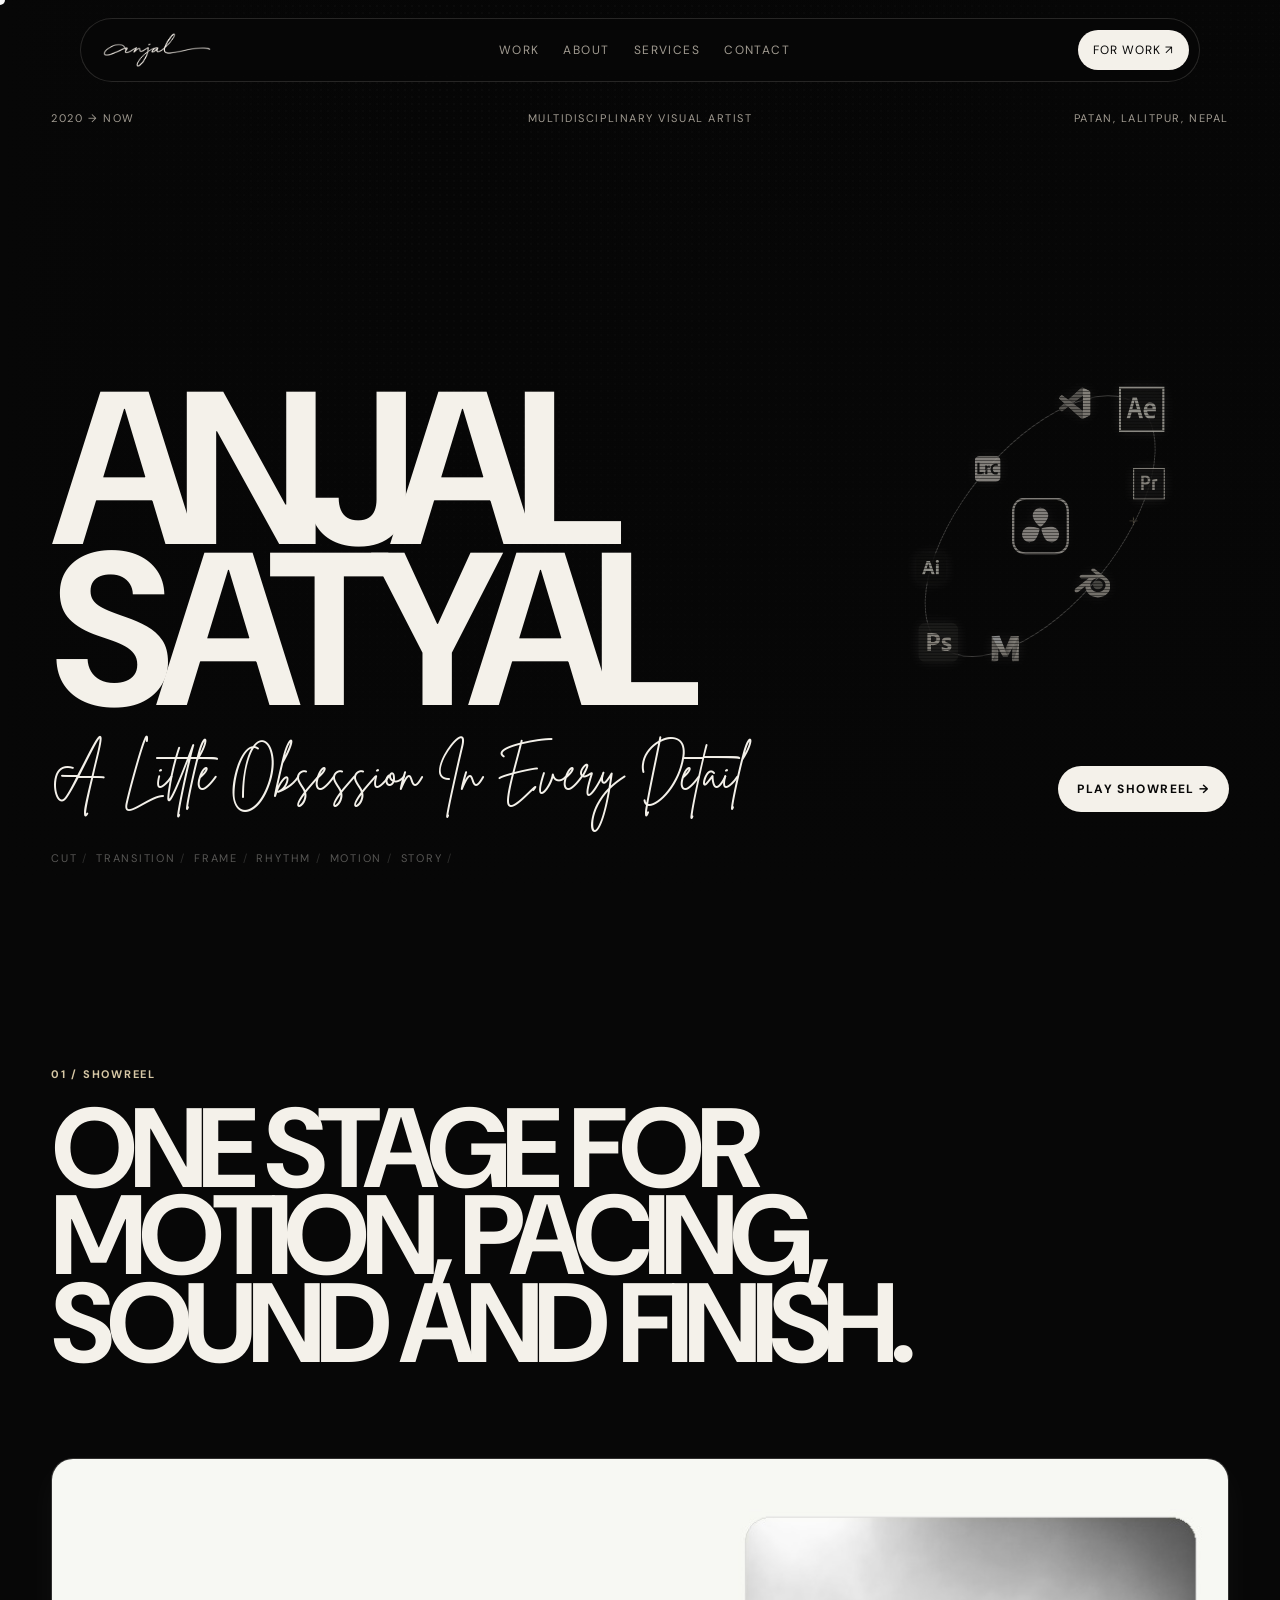
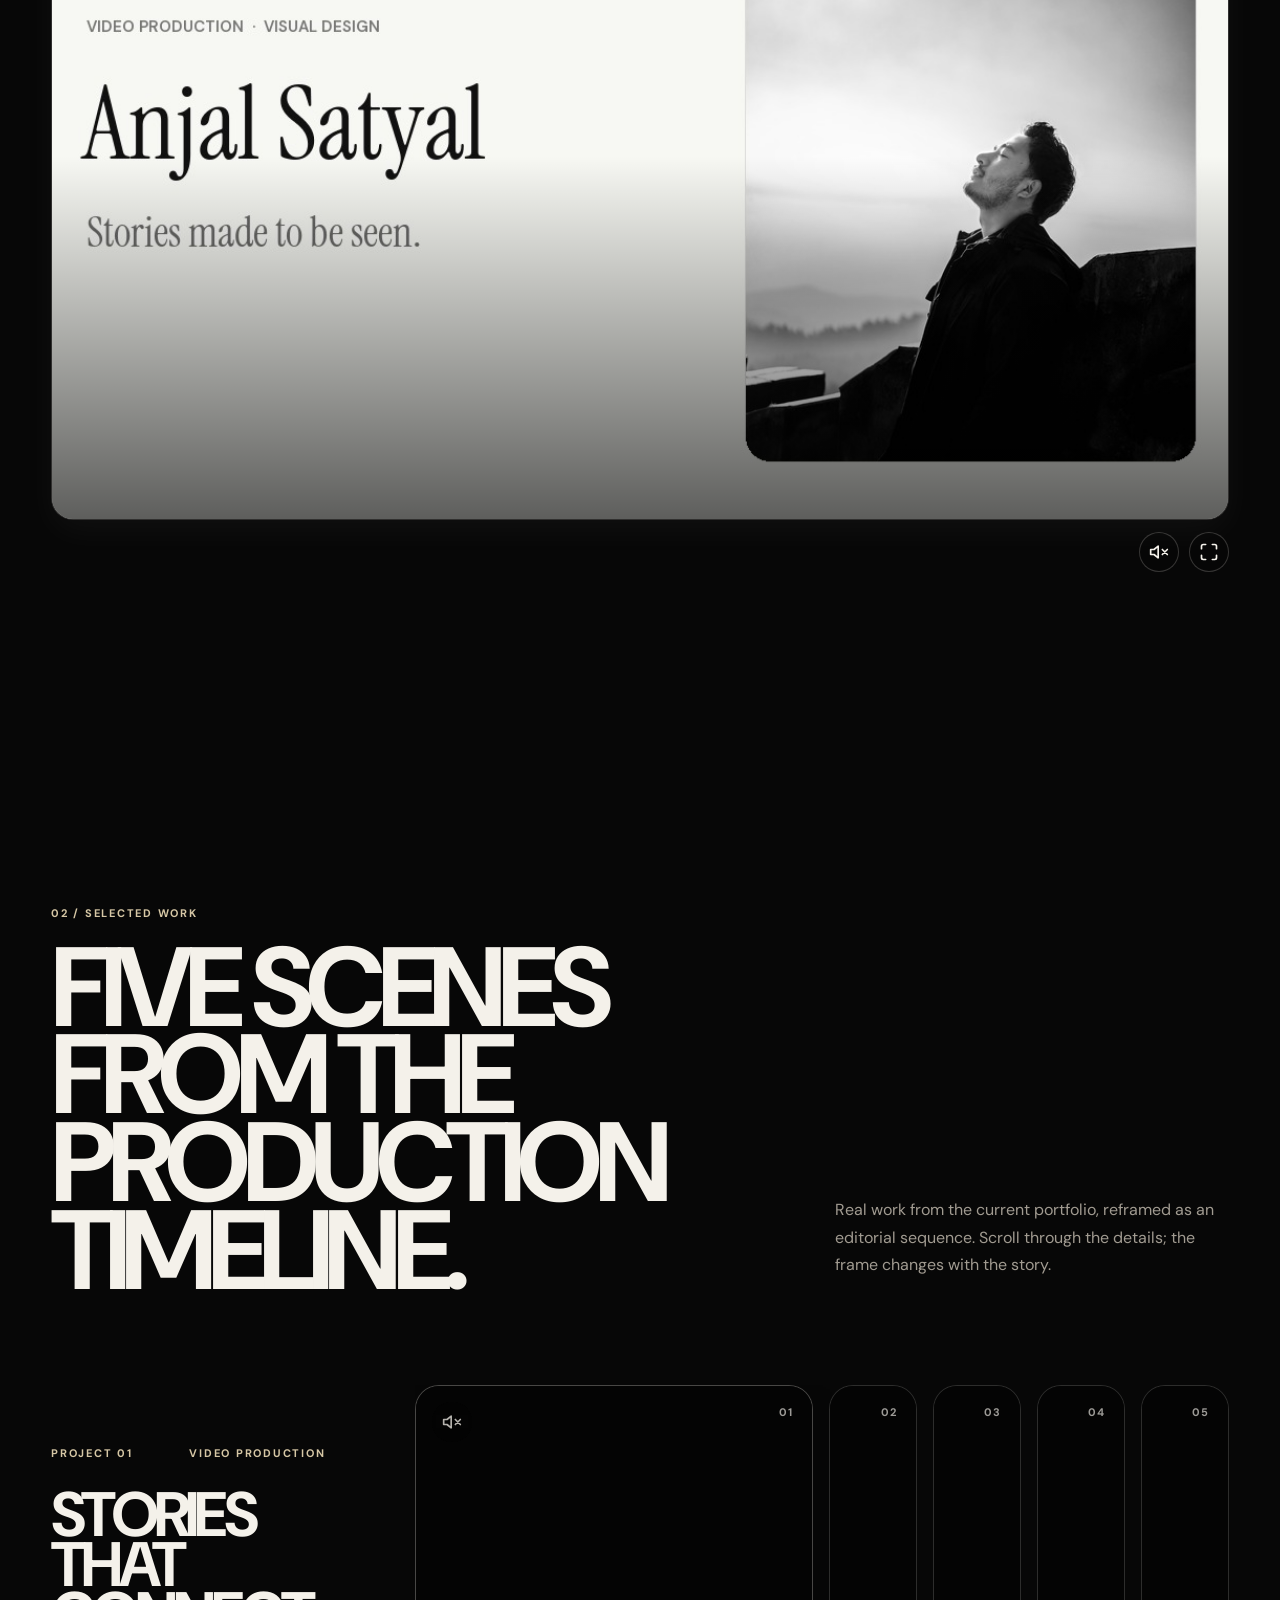
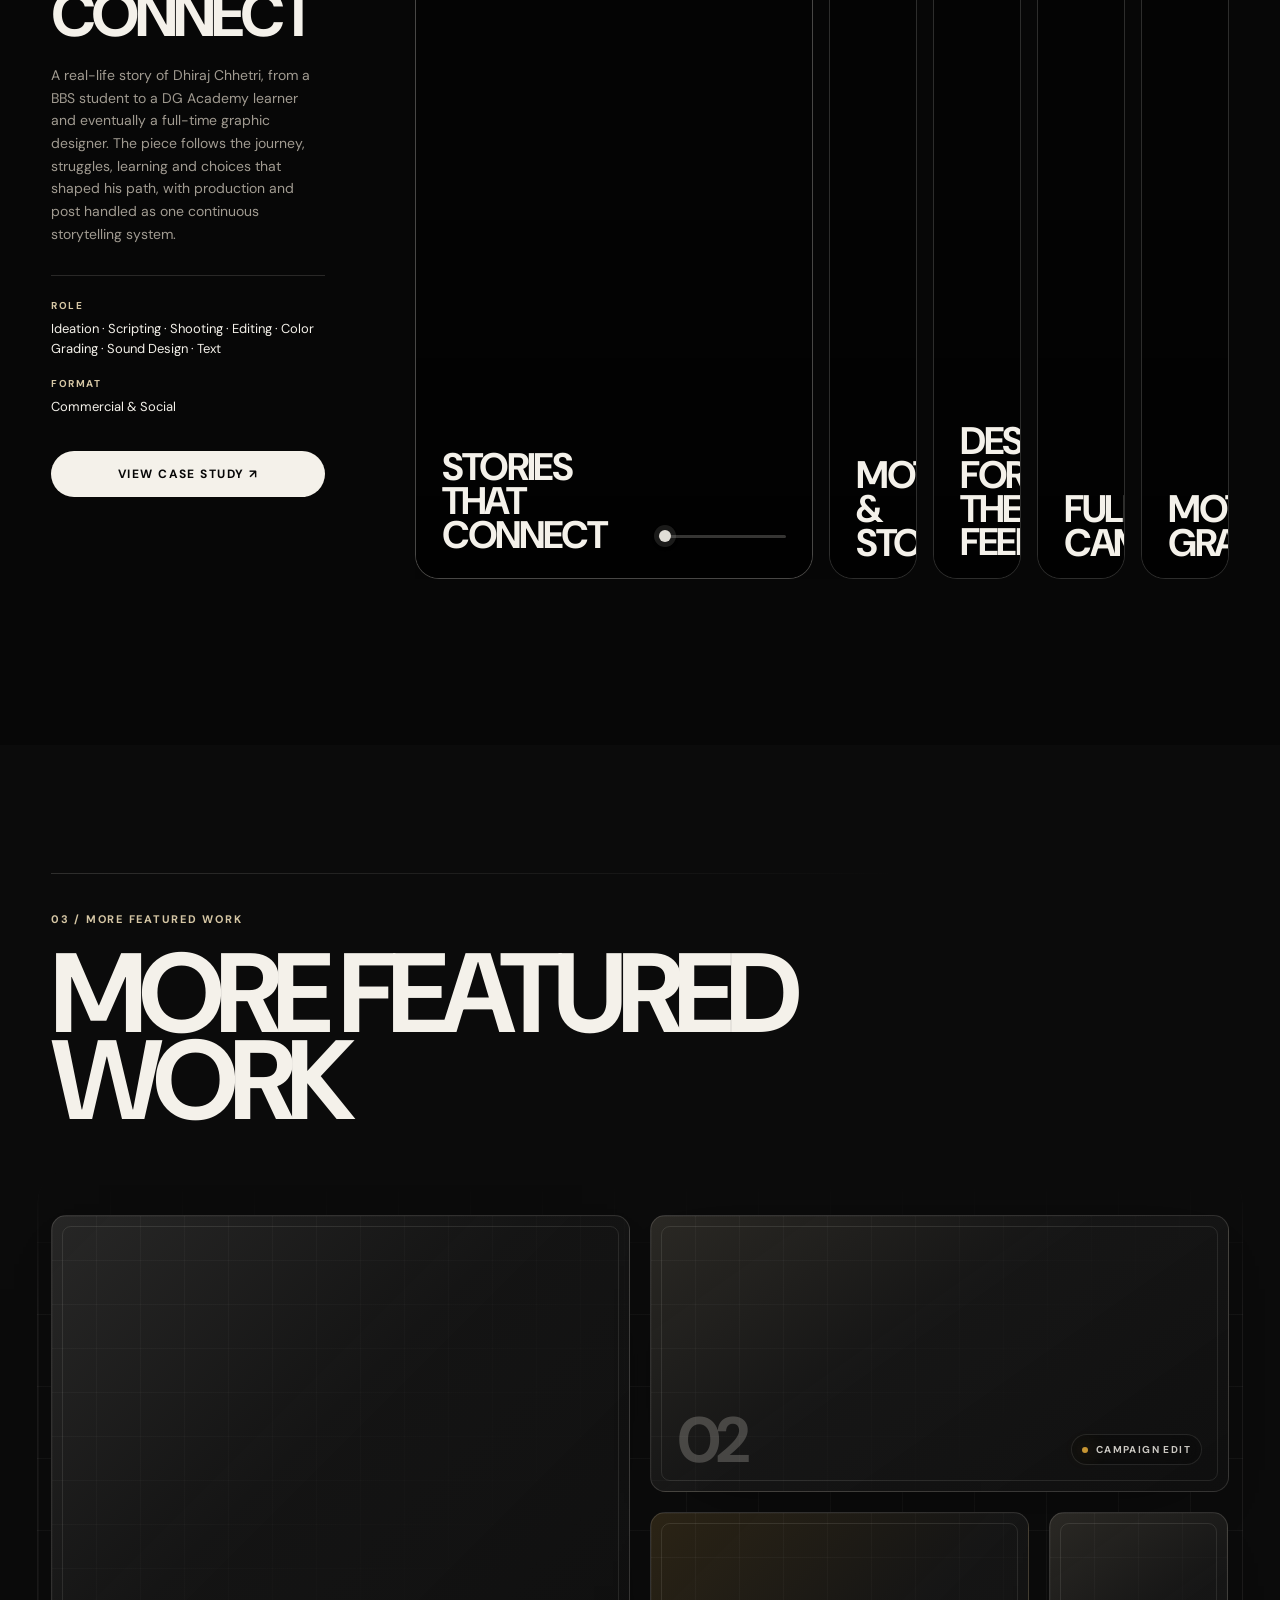
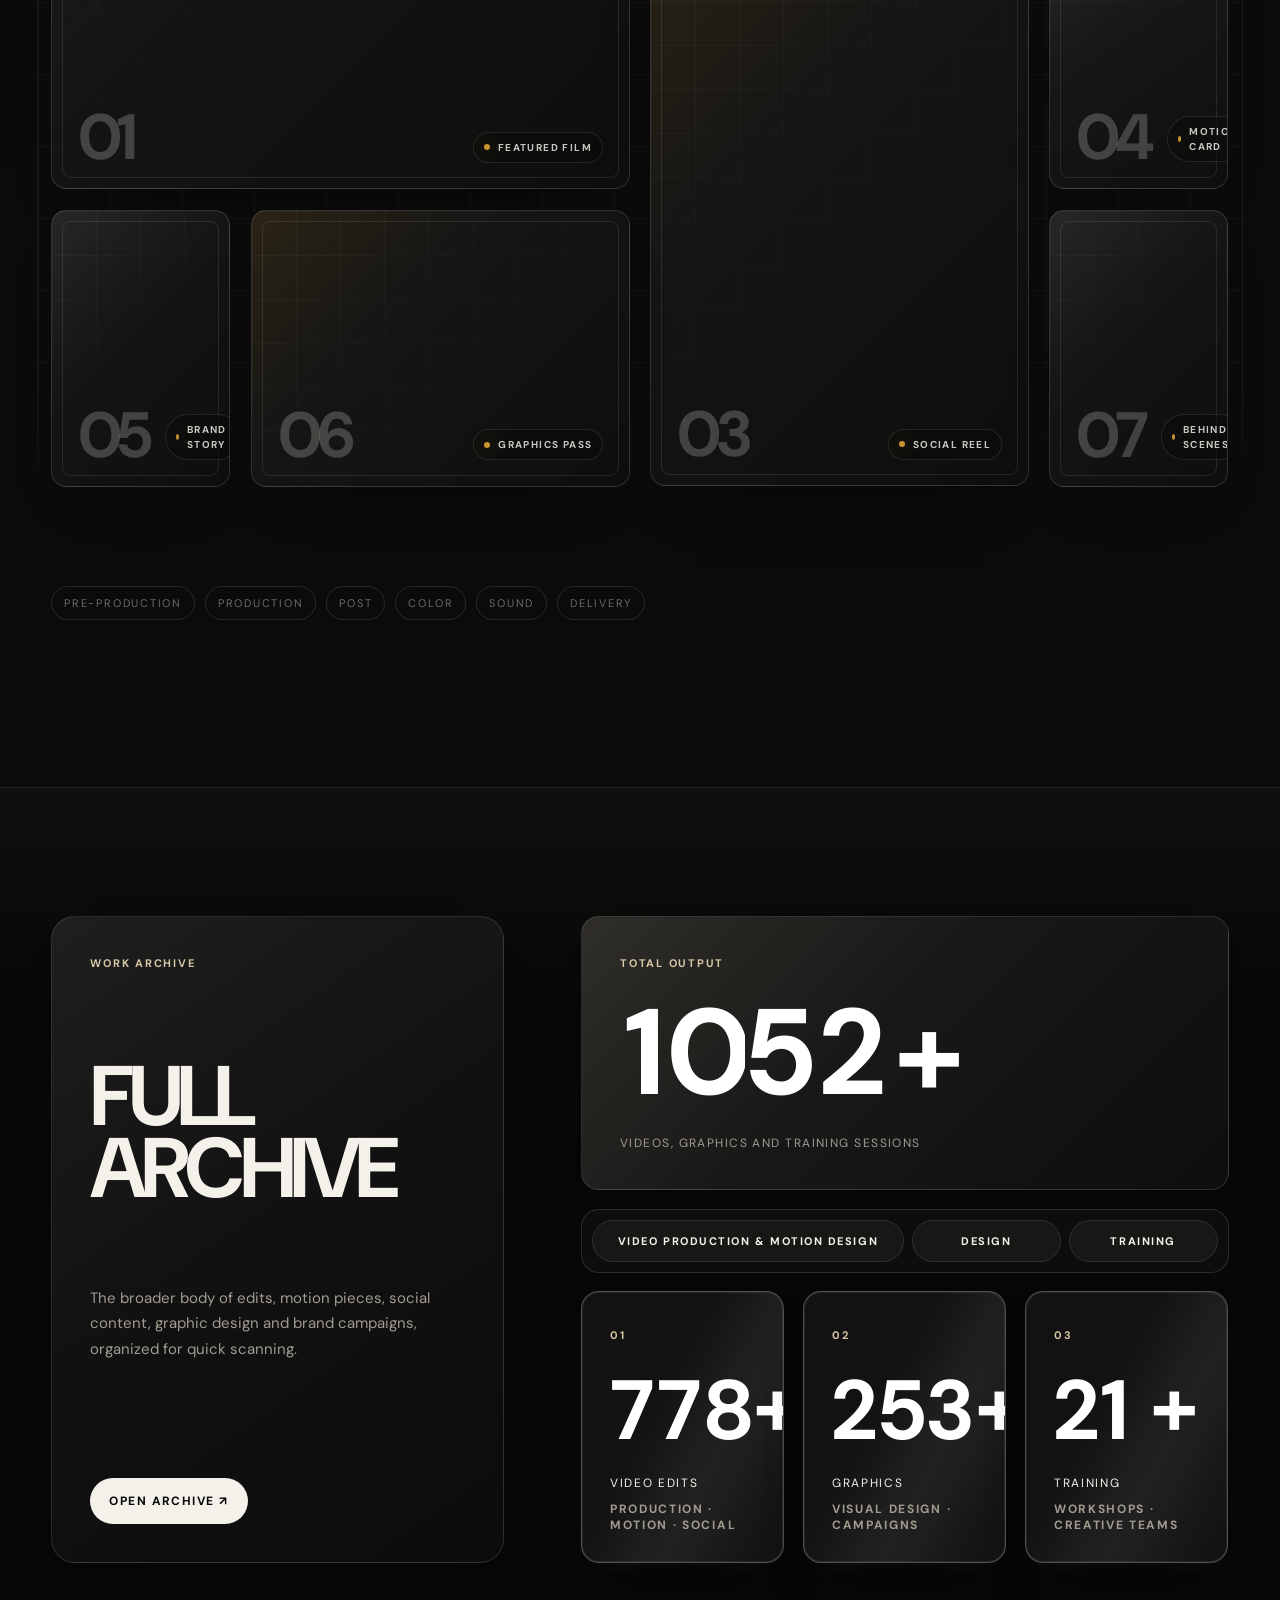
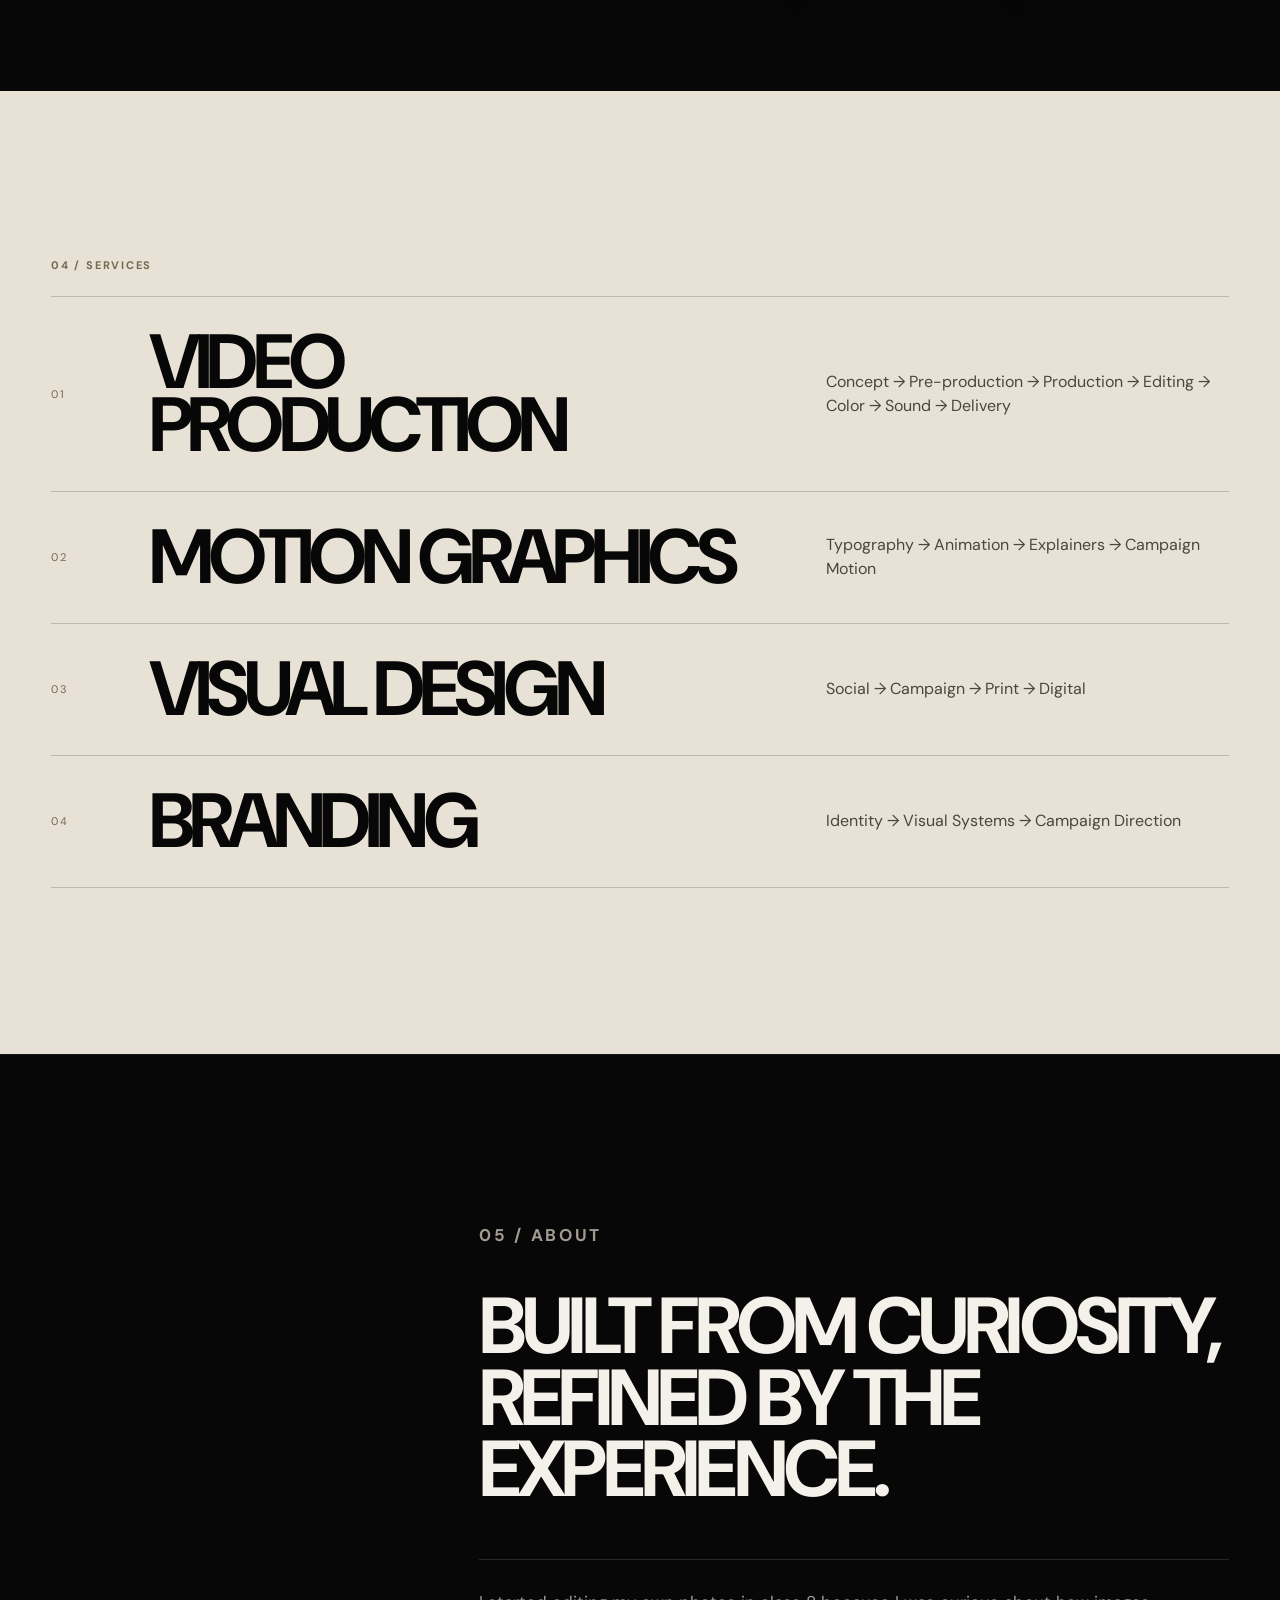
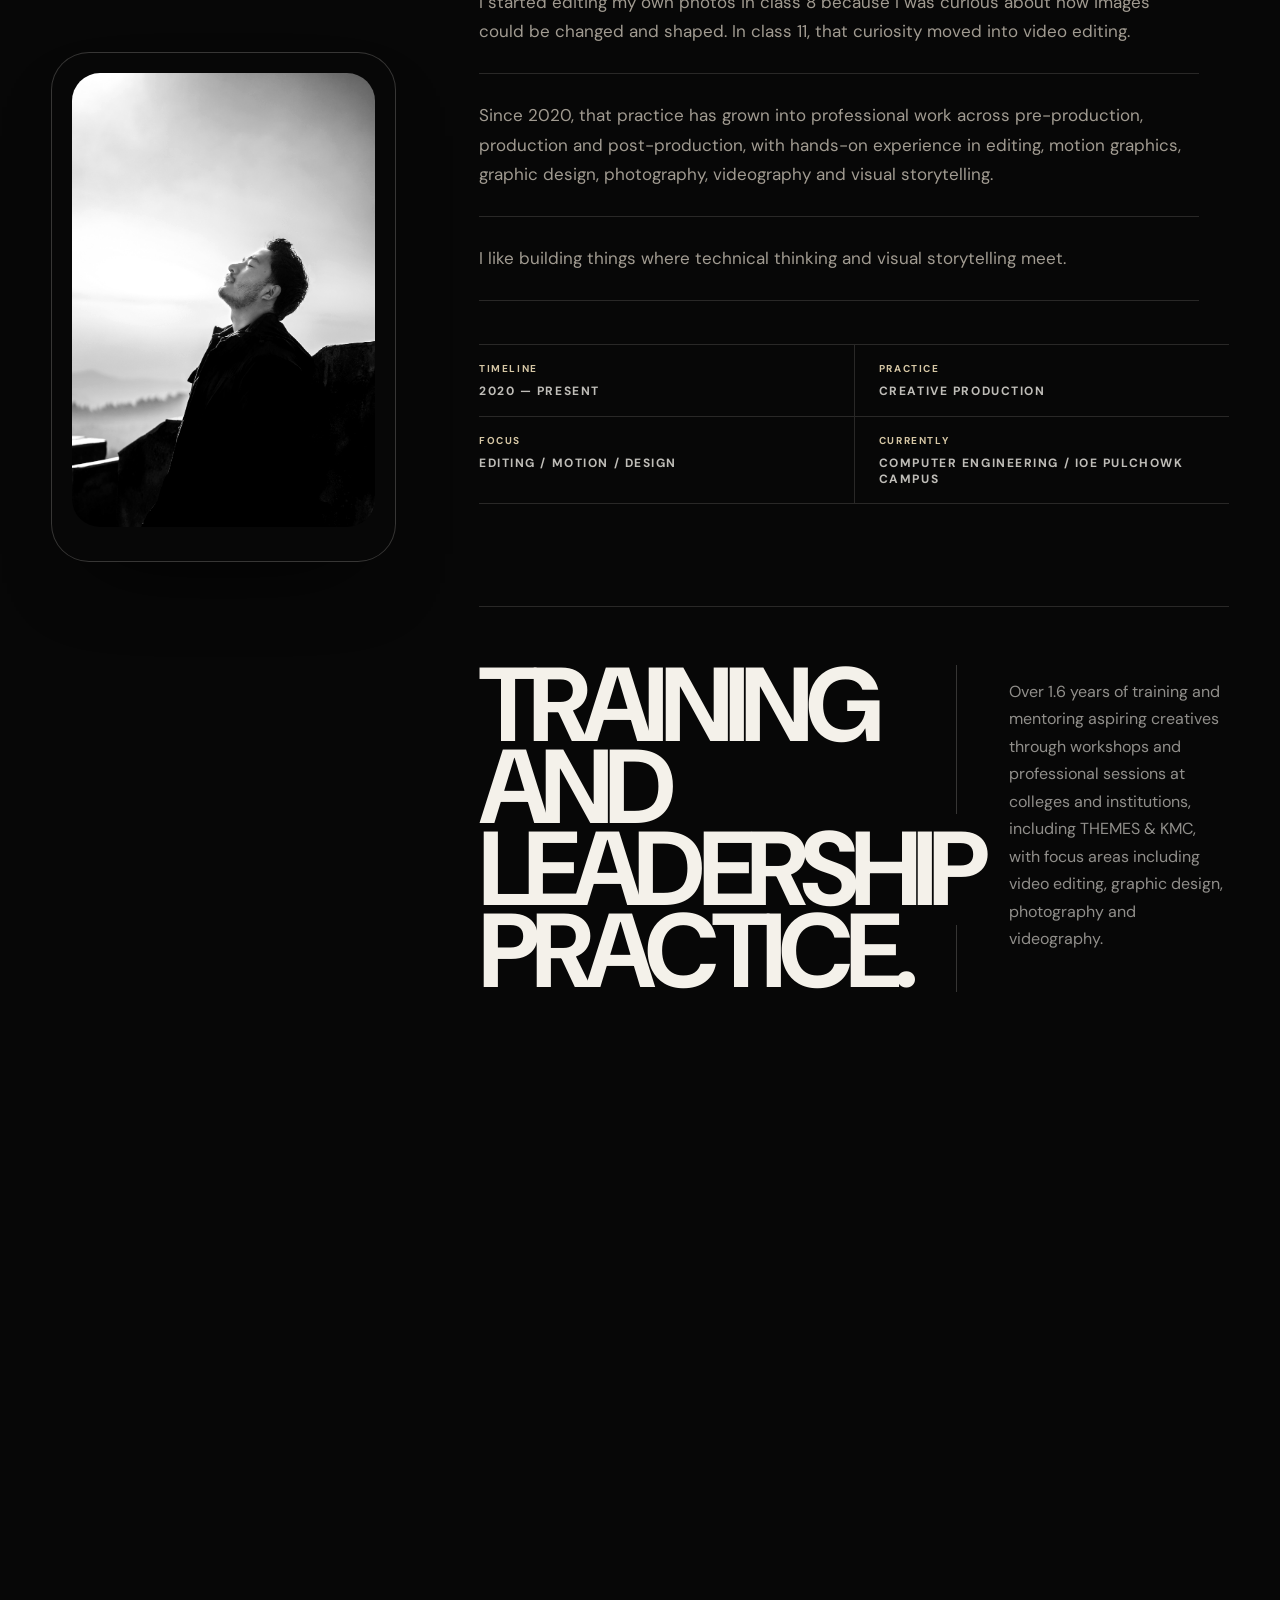
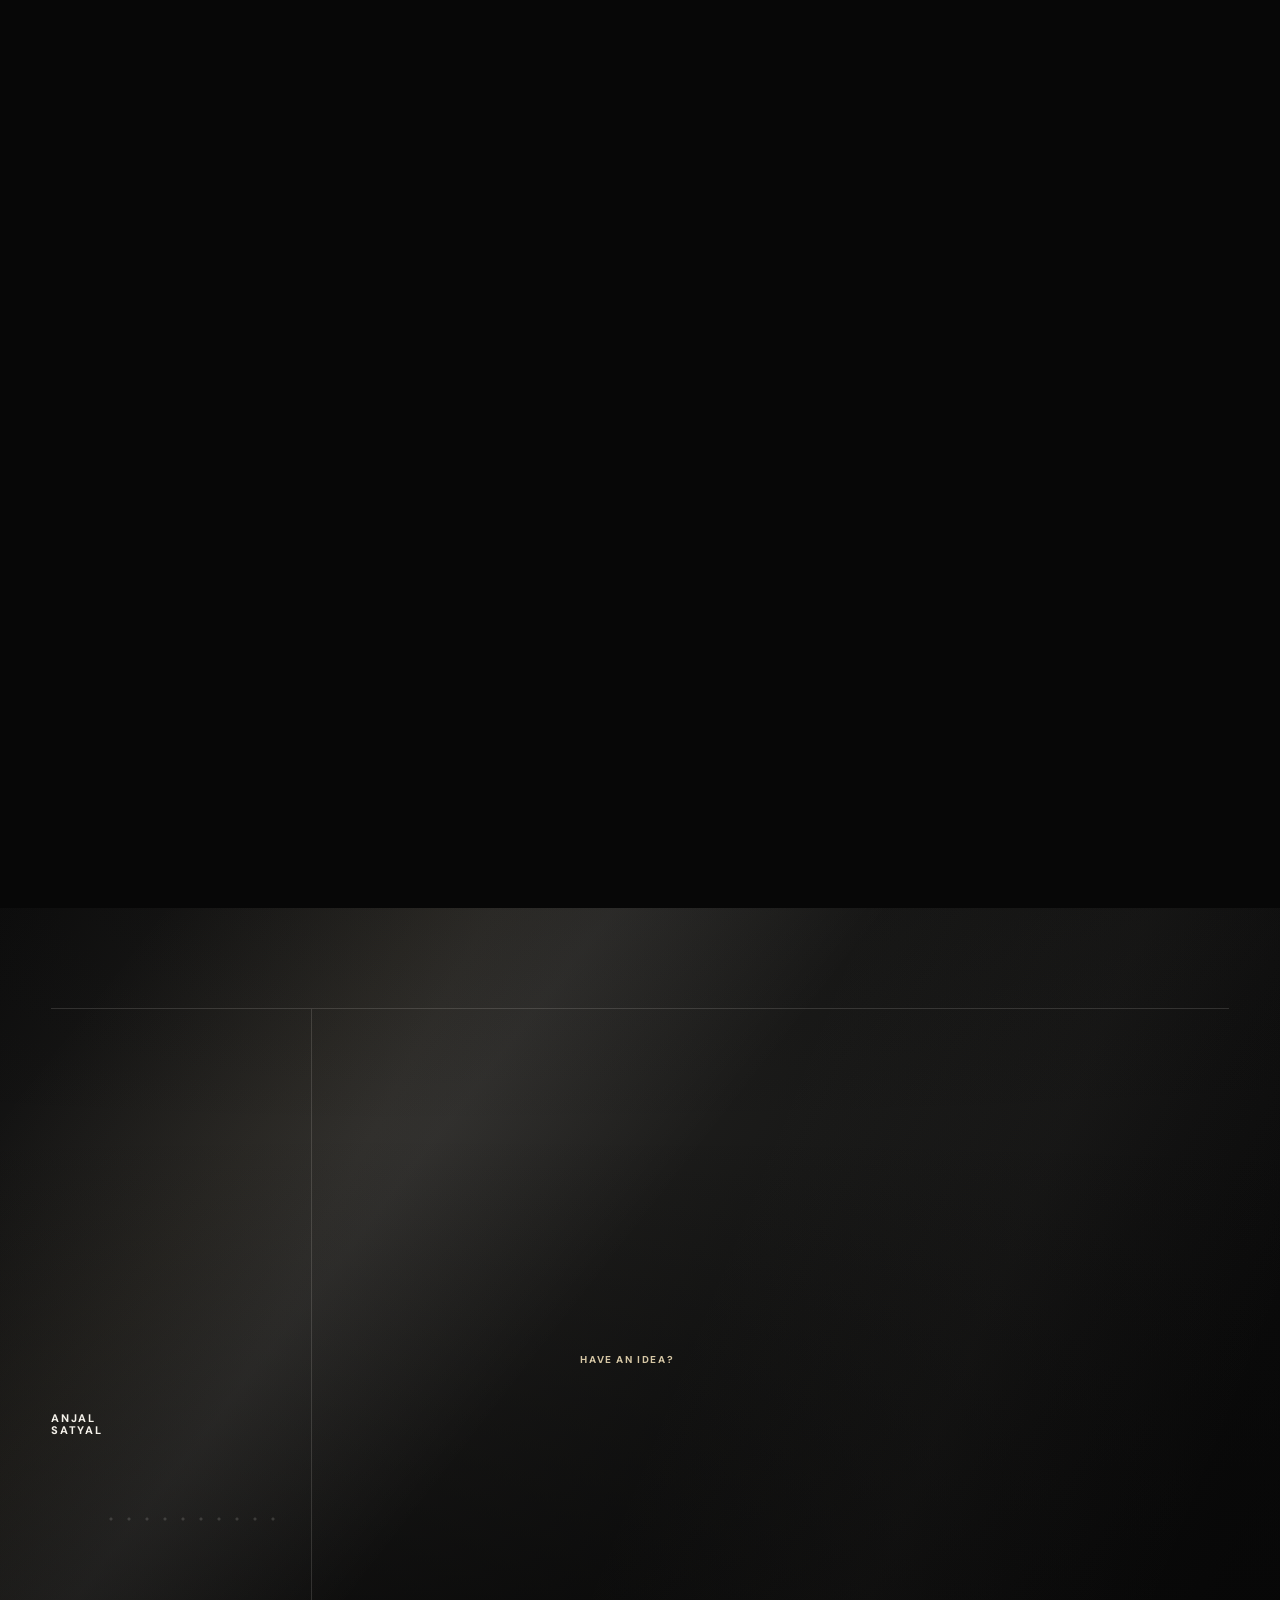
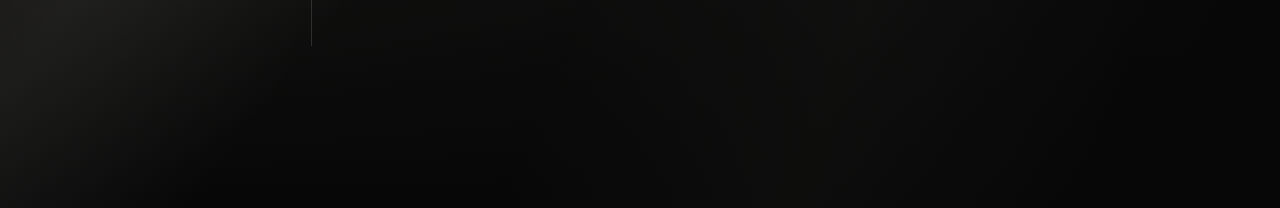
==== index.html @ 0b095556 "Update portfolio layout, media, and mobile navigation" ====
<!DOCTYPE html>
<html lang="en">
<head>
  <meta charset="UTF-8">
  <meta name="viewport" content="width=device-width, initial-scale=1.0, viewport-fit=cover">
  <meta name="description" content="Anjal Satyal is a Nepal-based creative production professional specializing in video editing, motion design, visual design, production, color, sound, and campaign content.">
  <meta name="robots" content="index, follow">
  <meta name="author" content="Anjal Satyal">
  <meta name="theme-color" content="#070707">
  <meta name="color-scheme" content="dark">
  <title>Anjal Satyal — Video Editor, Motion Designer &amp; Creative Production</title>
  <link rel="canonical" href="https://www.anjalsatyal.com.np/">
  <link rel="icon" type="image/png" href="assets/LOGO/anjal-monogram.png">
  <link rel="apple-touch-icon" href="assets/apple-touch-icon.png">
  <meta property="og:type" content="profile">
  <meta property="og:site_name" content="Anjal Satyal">
  <meta property="og:title" content="Anjal Satyal — Video Editor, Motion Designer &amp; Creative Production">
  <meta property="og:description" content="Creative production, video editing, motion design and visual design by Anjal Satyal in Nepal.">
  <meta property="og:url" content="https://www.anjalsatyal.com.np/">
  <meta property="og:image" content="https://www.anjalsatyal.com.np/assets/og-image.jpg">
  <meta property="og:image:width" content="1200">
  <meta property="og:image:height" content="630">
  <meta property="og:locale" content="en_US">
  <meta name="twitter:card" content="summary_large_image">
  <meta name="twitter:title" content="Anjal Satyal — Video Editor, Motion Designer &amp; Creative Production">
  <meta name="twitter:description" content="Creative production, video editing, motion design and visual design by Anjal Satyal in Nepal.">
  <meta name="twitter:image" content="https://www.anjalsatyal.com.np/assets/og-image.jpg">
  <link rel="preconnect" href="https://fonts.googleapis.com">
  <link rel="preconnect" href="https://fonts.gstatic.com" crossorigin>
  <link href="https://fonts.googleapis.com/css2?family=DM+Sans:wght@400;500;600;700&amp;family=Instrument+Serif:ital@0;1&amp;family=Nunito+Sans:wght@500;600;700&amp;family=Patrick+Hand+SC&amp;display=swap" rel="stylesheet">
  <link rel="stylesheet" href="style.css?v=mobile-menu-hologram-20261012-9">
  <script type="application/ld+json">
  {
    "@context": "https://schema.org",
    "@graph": [
      {
        "@type": "Person",
        "@id": "https://www.anjalsatyal.com.np/#person",
        "name": "Anjal Satyal",
        "jobTitle": "Creative Production, Video Editor, Motion Designer and Visual Designer",
        "description": "Creative production professional based in Nepal specializing in video editing, motion graphics, visual design, production, color grading and sound design.",
        "url": "https://www.anjalsatyal.com.np/",
        "image": "https://www.anjalsatyal.com.np/assets/Me/Anjal.jpg",
        "email": "mailto:workxanjal@gmail.com",
        "address": {
          "@type": "PostalAddress",
          "addressLocality": "Patan",
          "addressRegion": "Lalitpur",
          "addressCountry": "NP"
        },
        "alumniOf": "Tribhuvan University, IOE Pulchowk Campus",
        "knowsAbout": ["Video Editing", "Creative Production", "Motion Graphics", "Graphic Design", "Photography", "Videography", "Color Grading", "Sound Design", "Scriptwriting", "Branding"],
        "sameAs": [
          "https://www.linkedin.com/in/anjal-satyal-0849bb334/",
          "https://www.instagram.com/anjalsatyal_/"
        ]
      },
      {
        "@type": "WebSite",
        "@id": "https://www.anjalsatyal.com.np/#website",
        "name": "Anjal Satyal",
        "url": "https://www.anjalsatyal.com.np/"
      }
    ]
  }
  </script>
</head>
<body>
  <svg aria-hidden="true" width="0" height="0" style="position:absolute;overflow:hidden">
    <symbol id="icon-volume-off" viewBox="0 0 24 24">
      <path d="M11 5 6 9H2v6h4l5 4V5Z" />
      <path d="m22 9-6 6m0-6 6 6" />
    </symbol>
    <symbol id="icon-volume-on" viewBox="0 0 24 24">
      <path d="M11 5 6 9H2v6h4l5 4V5Z" />
      <path d="M15.54 8.46a5 5 0 0 1 0 7.07" />
      <path d="M19.07 4.93a10 10 0 0 1 0 14.14" />
    </symbol>
    <symbol id="icon-fullscreen" viewBox="0 0 24 24">
      <path d="M8 3H5a2 2 0 0 0-2 2v3" />
      <path d="M21 8V5a2 2 0 0 0-2-2h-3" />
      <path d="M3 16v3a2 2 0 0 0 2 2h3" />
      <path d="M16 21h3a2 2 0 0 0 2-2v-3" />
    </symbol>
    <symbol id="icon-exit-fullscreen" viewBox="0 0 24 24">
      <path d="M3 8h3a2 2 0 0 0 2-2V3" />
      <path d="M16 3v3a2 2 0 0 0 2 2h3" />
      <path d="M8 21v-3a2 2 0 0 0-2-2H3" />
      <path d="M21 16h-3a2 2 0 0 0-2 2v3" />
    </symbol>
  </svg>
  <a class="skip-link" href="#work">Skip to work</a>
  <div class="cursor" aria-hidden="true"><span></span></div>

  <header class="site-header" data-cursor="OPEN">
    <a class="brand" href="#top" aria-label="Anjal Satyal home">
      <svg class="nav-brand-signature" viewBox="0 0 300 100" aria-hidden="true" focusable="false">
        <defs>
          <mask id="nav-signature-reveal" maskUnits="userSpaceOnUse" x="0" y="0" width="300" height="100">
            <path class="signature-reveal-stroke" d="M 64 49 C 59 29 35 32 13 49 C -12 72 16 69 65 45 C 70 43 60 56 64 57 C 70 60 83 50 94 44 L 86 56 C 106 37 100 52 105 54 C 112 57 119 49 126 44 C 127 63 111 86 99 93 C 84 99 99 72 125 56 C 134 49 143 45 151 44 C 141 46 133 59 139 55 L 151 46 C 145 66 167 45 175 39 C 190 23 205 2 196 6 C 187 10 168 37 171 51 C 171 63 190 59 211 55 C 242 48 282 39 296 48" pathLength="1" fill="none" stroke="white" stroke-width="12" stroke-linecap="round" stroke-linejoin="round" />
            <rect class="signature-reveal-finish" width="300" height="100" fill="white" />
          </mask>
        </defs>
        <image href="assets/LOGO/anjal-signature.png" width="300" height="100" mask="url(#nav-signature-reveal)" />
      </svg>
    </a>
    <nav class="site-nav" aria-label="Primary">
      <a href="#work"><span>Work</span></a>
      <a href="#about"><span>About</span></a>
      <a href="#services"><span>Services</span></a>
      <a href="#contact"><span>Contact</span></a>
    </nav>
    <a class="availability" href="#contact">For work ↗</a>
    <button class="menu-toggle" type="button" aria-label="Open menu" aria-expanded="false"><span></span><span></span></button>
  </header>

  <nav class="mobile-menu" aria-label="Mobile navigation" aria-hidden="true" inert>
    <div class="mobile-menu-top" aria-hidden="true"><span>In Motion</span><span>The Index</span></div>
    <a href="#work" data-index="01">Work</a>
    <a href="#about" data-index="02">About</a>
    <a href="#services" data-index="03">Services</a>
    <a href="#contact" data-index="04">Contact</a>
    <a href="assets/CV/Anjal%20Satyal%20%E2%80%94%20CV%20.pdf" target="_blank" rel="noopener noreferrer" data-index="05">CV</a>
    <div class="mobile-menu-hologram" aria-hidden="true">
      <div class="menu-orbit">
        <span class="menu-orbit-ring"></span>
        <span class="menu-orbit-ring menu-orbit-ring-inner"></span>
        <span class="menu-orbit-icon menu-orbit-premiere"><img src="assets/software/premiere-pro.svg" alt="" width="34" height="34"></span>
        <span class="menu-orbit-icon menu-orbit-after"><img src="assets/software/after-effects.svg" alt="" width="34" height="34"></span>
        <span class="menu-orbit-icon menu-orbit-photoshop"><img src="assets/software/photoshop.svg" alt="" width="34" height="34"></span>
        <span class="menu-orbit-icon menu-orbit-resolve"><img src="assets/software/davinci-resolve.svg" alt="" width="34" height="34"></span>
        <span class="menu-orbit-icon menu-orbit-code"><img src="assets/software/vscode.svg" alt="" width="38" height="38"></span>
      </div>
    </div>
    <div class="mobile-menu-bottom">
      <span class="mobile-menu-status"><span aria-hidden="true"></span>Available for work</span>
      <div class="mobile-menu-social" aria-label="Social links">
        <a href="https://mail.google.com/mail/?view=cm&amp;fs=1&amp;to=workxanjal@gmail.com" target="_blank" rel="noopener noreferrer" aria-label="Email Anjal"><img src="assets/icons/gmail.svg" alt="" width="18" height="18"></a>
        <a href="https://www.linkedin.com/in/anjal-satyal-0849bb334/" target="_blank" rel="noopener noreferrer" aria-label="LinkedIn"><img src="assets/icons/linkedin.svg" alt="" width="18" height="18"></a>
        <a href="https://www.instagram.com/anjalsatyal_/" target="_blank" rel="noopener noreferrer" aria-label="Instagram"><img src="assets/icons/instagram.svg" alt="" width="18" height="18"></a>
      </div>
    </div>
  </nav>

  <main id="top">
    <section class="hero" aria-label="Opening">
      <div class="hero-backdrop">
        <video src="assets/PORTFOLIO/VIDEO 8.mov" muted playsinline loop autoplay preload="metadata" aria-label="Showreel background preview"></video>
        <div class="grain"></div>
      </div>
      <div class="hero-meta reveal">
        <span>2020 → Now</span>
        <span>Multidisciplinary Visual Artist</span>
        <span>Patan, Lalitpur, Nepal</span>
      </div>
      <div class="hero-title" aria-label="Anjal Satyal">
        <h1><span>ANJAL</span><span>SATYAL</span></h1>
        <div class="hero-hologram" aria-hidden="true"></div>
      </div>
      <div class="hero-statement reveal">
        <p>A Little Obsession In Every Detail</p>
        <a class="play-showreel" href="#showreel-player" data-cursor="PLAY">Play showreel →</a>
      </div>
      <div class="hero-strip" aria-hidden="true">
        <span>Cut</span><span>Transition</span><span>Frame</span><span>Rhythm</span><span>Motion</span><span>Story</span>
      </div>
    </section>

    <section id="showreel" class="showreel section">
      <div class="section-head">
        <p class="overline">01 / Showreel</p>
        <h2>One stage for motion, pacing, sound and finish.</h2>
      </div>
      <div class="reel-shell">
        <div id="showreel-player" class="reel-stage" data-cursor="PLAY">
          <video id="reelVideo" src="assets/PORTFOLIO/VIDEO 8.1.mov" muted playsinline loop preload="metadata" poster="assets/og-image.jpg"></video>
          <button id="reelPlay" class="reel-play" type="button" aria-label="Play showreel"><span>Play</span></button>
          <input id="reelTimeline" class="reel-timeline" type="range" min="0" max="1000" value="0" aria-label="Scrub video">
        </div>
        <div class="reel-controls">
          <button id="reelMute" type="button" aria-label="Turn showreel sound on" aria-pressed="false" title="Turn sound on"><svg aria-hidden="true"><use href="#icon-volume-off"></use></svg></button>
          <button id="reelFullscreen" type="button" aria-label="Open showreel fullscreen" title="Fullscreen"><svg aria-hidden="true"><use href="#icon-fullscreen"></use></svg></button>
        </div>
      </div>
    </section>

    <section id="work" class="work section">
      <div class="section-head wide">
        <div>
          <p class="overline">02 / Selected Work</p>
          <h2>Five scenes from the production timeline.</h2>
        </div>
        <p>Real work from the current portfolio, reframed as an editorial sequence. Scroll through the details; the frame changes with the story.</p>
      </div>

      <div class="featured-work">
        <aside class="featured-copy" aria-live="polite">
          <p class="project-kicker"><span id="featuredNumber">Project 01</span><span id="featuredCategory">Video Production</span></p>
          <h3 id="featuredTitle">Stories that connect</h3>
          <p id="featuredDesc">My most recent work: a real-life story of Dhiraj Chhetri, from a BBS student to a DG Academy learner and eventually a full-time graphic designer. The documentary follows the journey, struggles, learning and choices that shaped his path.</p>
          <dl>
            <div><dt>Role</dt><dd id="featuredRole">Ideation · Scripting · Shooting · Editing · Color Grading · Sound Design · Text</dd></div>
            <div><dt>Format</dt><dd id="featuredFormat">Commercial &amp; Social</dd></div>
          </dl>
          <button id="featuredCase" class="case-link" type="button" data-open-case="0">View case study ↗</button>
        </aside>

        <div class="featured-rail" id="featuredRail" aria-label="Featured project videos">
          <div class="featured-card active" role="button" tabindex="0" data-project="0" data-cursor="PLAY" aria-label="Preview project 01, Stories that connect">
            <video src="assets/PORTFOLIO/VIDEO 1.mp4" muted playsinline loop preload="metadata"></video>
            <button class="featured-volume" type="button" aria-label="Turn sound on" aria-pressed="false" title="Turn sound on"><svg aria-hidden="true"><use href="#icon-volume-off"></use></svg></button>
            <input class="featured-seek" type="range" min="0" max="1000" value="0" aria-label="Scrub video">
            <div class="featured-flash" aria-hidden="true">▶</div>
            <span>Stories<br>that connect</span>
            <em>01</em>
          </div>
          <div class="featured-card" role="button" tabindex="0" data-project="1" data-cursor="PLAY" aria-label="Preview project 02, Motion and Visual Storytelling">
            <video src="assets/PORTFOLIO/VIDEO 2.mp4" muted playsinline loop preload="metadata"></video>
            <button class="featured-volume" type="button" aria-label="Turn sound on" aria-pressed="false" title="Turn sound on"><svg aria-hidden="true"><use href="#icon-volume-off"></use></svg></button>
            <input class="featured-seek" type="range" min="0" max="1000" value="0" aria-label="Scrub video">
            <div class="featured-flash" aria-hidden="true">▶</div>
            <span>Motion &amp;<br>Storytelling</span>
            <em>02</em>
          </div>
          <div class="featured-card" role="button" tabindex="0" data-project="2" data-cursor="PLAY" aria-label="Preview project 03, Designed for the feed">
            <video src="assets/PORTFOLIO/VIDEO 5.mp4" muted playsinline loop preload="metadata"></video>
            <button class="featured-volume" type="button" aria-label="Turn sound on" aria-pressed="false" title="Turn sound on"><svg aria-hidden="true"><use href="#icon-volume-off"></use></svg></button>
            <input class="featured-seek" type="range" min="0" max="1000" value="0" aria-label="Scrub video">
            <div class="featured-flash" aria-hidden="true">▶</div>
            <span>Designed<br>for the feed</span>
            <em>03</em>
          </div>
          <div class="featured-card" role="button" tabindex="0" data-project="3" data-cursor="PLAY" aria-label="Preview project 04, From idea to a full campaign">
            <video src="assets/PORTFOLIO/VIDEO 6.mp4" muted playsinline loop preload="metadata"></video>
            <button class="featured-volume" type="button" aria-label="Turn sound on" aria-pressed="false" title="Turn sound on"><svg aria-hidden="true"><use href="#icon-volume-off"></use></svg></button>
            <input class="featured-seek" type="range" min="0" max="1000" value="0" aria-label="Scrub video">
            <div class="featured-flash" aria-hidden="true">▶</div>
            <span>Full<br>campaign</span>
            <em>04</em>
          </div>
          <div class="featured-card" role="button" tabindex="0" data-project="4" data-cursor="PLAY" aria-label="Preview project 05, Motion Graphics">
            <video src="assets/PORTFOLIO/VIDEO 7.mp4" muted playsinline loop preload="metadata"></video>
            <button class="featured-volume" type="button" aria-label="Turn sound on" aria-pressed="false" title="Turn sound on"><svg aria-hidden="true"><use href="#icon-volume-off"></use></svg></button>
            <input class="featured-seek" type="range" min="0" max="1000" value="0" aria-label="Scrub video">
            <div class="featured-flash" aria-hidden="true">▶</div>
            <span>Motion<br>Graphics</span>
            <em>05</em>
          </div>
        </div>


      </div>
    </section>

    <section class="motion section">
      <div class="motion-grid">
        <div>
          <p class="overline">03 / More featured work</p>
          <h2>More featured work</h2>
        </div>
        <div class="motion-reels" aria-label="More featured work placeholders">
          <figure class="motion-piece motion-piece-hero"><span>01</span><figcaption>Featured film</figcaption></figure>
          <figure class="motion-piece motion-piece-wide"><span>02</span><figcaption>Campaign edit</figcaption></figure>
          <figure class="motion-piece motion-piece-tall"><span>03</span><figcaption>Social reel</figcaption></figure>
          <figure class="motion-piece motion-piece-small"><span>04</span><figcaption>Motion card</figcaption></figure>
          <figure class="motion-piece motion-piece-small"><span>05</span><figcaption>Brand story</figcaption></figure>
          <figure class="motion-piece motion-piece-wide"><span>06</span><figcaption>Graphics pass</figcaption></figure>
          <figure class="motion-piece motion-piece-small"><span>07</span><figcaption>Behind scenes</figcaption></figure>
        </div>
      </div>
      <div class="motion-words" aria-hidden="true">
        <span>Pre-production</span><span>Production</span><span>Post</span><span>Color</span><span>Sound</span><span>Delivery</span>
      </div>
    </section>

    <section id="archive" class="archive section">
      <div class="archive-shell">
        <div class="archive-intro" data-cursor="ARCHIVE">
          <p class="overline">Work archive</p>
          <h2>Full archive</h2>
          <p>The broader body of edits, motion pieces, social content, graphic design and brand campaigns, organized for quick scanning.</p>
          <a class="archive-cta" href="https://drive.google.com/drive/folders/1IP9TzH3olCKhxAIxT8PCsaXxMTPFgCFL?usp=sharing" target="_blank" rel="noopener noreferrer" data-cursor="OPEN ↗">Open archive ↗</a>
        </div>
        <div class="archive-dashboard" aria-label="Archive summary">
          <div class="archive-stat archive-stat-large" data-cursor="1052+">
            <span>Total output</span>
            <strong data-count="1052">1052+</strong>
            <em>Videos, graphics and training sessions</em>
          </div>
          <div class="archive-tabs" aria-label="Archive categories">
            <span data-cursor="VIDEO" data-archive-roll="video">Video Production &amp; Motion Design</span>
            <span data-cursor="DESIGN" data-archive-roll="design">Design</span>
            <span data-cursor="TRAINING" data-archive-roll="training">Training</span>
          </div>
          <a class="archive-card" href="https://drive.google.com/drive/folders/1IP9TzH3olCKhxAIxT8PCsaXxMTPFgCFL?usp=sharing" target="_blank" rel="noopener noreferrer" data-cursor="OPEN ↗" data-archive-card="video">
            <span>01</span>
            <strong data-count="778">778+</strong>
            <em>Video edits</em>
            <b>Production · Motion · Social</b>
          </a>
          <a class="archive-card" href="https://drive.google.com/drive/folders/1IP9TzH3olCKhxAIxT8PCsaXxMTPFgCFL?usp=sharing" target="_blank" rel="noopener noreferrer" data-cursor="OPEN ↗" data-archive-card="design">
            <span>02</span>
            <strong data-count="253">253+</strong>
            <em>Graphics</em>
            <b>Visual design · Campaigns</b>
          </a>
          <a class="archive-card" href="https://drive.google.com/drive/folders/1IP9TzH3olCKhxAIxT8PCsaXxMTPFgCFL?usp=sharing" target="_blank" rel="noopener noreferrer" data-cursor="OPEN ↗" data-archive-card="training">
            <span>03</span>
            <strong data-count="21">21+</strong>
            <em>Training</em>
            <b>Workshops · Creative teams</b>
          </a>
        </div>
      </div>
    </section>

    <section id="services" class="services section">
      <p class="overline">04 / Services</p>
      <div class="service-row"><span>01</span><h2>Video <br class="desktop-service-break">Production</h2><p>Concept → Pre-production → Production → Editing → Color → Sound → Delivery</p></div>
      <div class="service-row"><span>02</span><h2>Motion Graphics</h2><p>Typography → Animation → Explainers → Campaign Motion</p></div>
      <div class="service-row"><span>03</span><h2>Visual Design</h2><p>Social → Campaign → Print → Digital</p></div>
      <div class="service-row"><span>04</span><h2>Branding</h2><p>Identity → Visual Systems → Campaign Direction</p></div>
    </section>

    <section id="about" class="about section">
      <div class="about-media" data-about-parallax>
        <img src="assets/Me/Anjal.jpg" alt="Anjal Satyal" loading="lazy">
      </div>
      <div class="about-copy">
        <p class="overline">05 / About</p>
        <h2><span>Built from curiosity,</span><span>Refined by the experience.</span></h2>
        <div class="about-body">
          <p class="about-lede">I started editing my own photos in class 8 because I was curious about how images could be changed and shaped. In class 11, that curiosity moved into video editing.</p>
          <p class="about-experience">Since 2020, that practice has grown into professional work across pre-production, production and post-production, with hands-on experience in editing, motion graphics, graphic design, photography, videography and visual storytelling.</p>
          <p class="about-current">I like building things where technical thinking and visual storytelling meet.</p>
        </div>
        <dl class="about-meta">
          <div><dt>Timeline</dt><dd>2020 — PRESENT</dd></div>
          <div><dt>Practice</dt><dd>CREATIVE PRODUCTION</dd></div>
          <div><dt>Focus</dt><dd>EDITING / MOTION / DESIGN</dd></div>
          <div><dt>Currently</dt><dd>COMPUTER ENGINEERING / IOE PULCHOWK CAMPUS</dd></div>
        </dl>
        <div class="about-training">
          <h3><span>Training and</span><span>leadership</span><span>practice.</span></h3>
          <p>Over 1.6 years of training and mentoring aspiring creatives through workshops and professional sessions at colleges and institutions, including THEMES &amp; KMC, with focus areas including video editing, graphic design, photography and videography.</p>
        </div>
      </div>
    </section>

    <section class="faq section">
      <div class="section-head">
        <p class="overline">07 / FAQ</p>
        <h2>Questions before the first cut.</h2>
      </div>
      <div class="faq-list">
        <div class="faq-item open"><button type="button" aria-expanded="true">How many years have you worked in the industry?<span></span></button><div class="faq-answer"><p>I started editing photos in class 8 and moved into video editing around class 11. My professional journey has developed since 2020 across production, editing and visual design.</p></div></div>
        <div class="faq-item"><button type="button" aria-expanded="false">How many videos and graphics have you created?<span></span></button><div class="faq-answer"><p>I’ve worked on more than 778 videos and created over 250 graphics across social media, campaigns, branding, presentations and other digital content.</p></div></div>
        <div class="faq-item"><button type="button" aria-expanded="false">What kind of work do you take on?<span></span></button><div class="faq-answer"><p>From ideation, scriptwriting, production, editing, motion graphics and design to creative strategy, I work across the full path from idea to delivery.</p></div></div>
        <div class="faq-item"><button type="button" aria-expanded="false">Can you handle pre-production and post-production?<span></span></button><div class="faq-answer"><p>Yes. My experience covers concept development, planning, production and post, including editing, motion graphics, sound, color and final delivery.</p></div></div>
        <div class="faq-item"><button type="button" aria-expanded="false">Are you available for freelance or long-term work?<span></span></button><div class="faq-answer"><p>Yes. I’m open to freelance projects, contract work, creative collaborations and longer-term opportunities where I can contribute to a production or creative team.</p></div></div>
      </div>
    </section>

  </main>

  <footer id="contact" class="site-footer">
    <div class="footer-main">
      <a class="footer-signature" href="#top" aria-label="Back to top">
        <span>ANJAL<br>SATYAL</span>
      </a>
      <div class="footer-message">
        <p class="footer-label">Have an idea?</p>
        <div class="footer-contact">
          <a class="footer-cta" href="https://mail.google.com/mail/?view=cm&amp;fs=1&amp;to=workxanjal@gmail.com" target="_blank" rel="noopener noreferrer"><span class="footer-cta-copy">Let's make it<br>worth <span class="footer-cta-word">watching.</span></span></a>
        </div>
      </div>
      <div class="footer-links footer-toolkit">
        <p class="footer-label">Behind the frames</p>
        <ul class="software-grid" aria-label="Creative software toolkit">
          <li><img src="assets/software/after-effects.svg" alt="" width="44" height="44" loading="lazy"><span>After Effects</span></li>
          <li><img src="assets/software/premiere-pro.svg" alt="" width="44" height="44" loading="lazy"><span>Premiere Pro</span></li>
          <li><img class="software-resolve" src="assets/software/davinci-resolve.svg" alt="" width="44" height="44" loading="lazy"><span>DaVinci Resolve</span></li>
          <li><img src="assets/software/blender.svg" alt="" width="44" height="44" loading="lazy"><span>Blender</span></li>
          <li><img src="assets/software/maya.svg" alt="" width="44" height="44" loading="lazy"><span>Maya</span></li>
          <li><img src="assets/software/photoshop.svg" alt="" width="44" height="44" loading="lazy"><span>Photoshop</span></li>
          <li><img src="assets/software/illustrator.svg" alt="" width="44" height="44" loading="lazy"><span>Illustrator</span></li>
          <li><img class="software-monochrome" src="assets/software/lightroom-classic.svg" alt="" width="44" height="44" loading="lazy"><span>Lightroom Classic</span></li>
          <li><img src="assets/software/vscode.svg" alt="" width="44" height="44" loading="lazy"><span>VS Code</span></li>
        </ul>
      </div>
    </div>
    <svg class="footer-contact-arrow" aria-hidden="true" focusable="false">
      <path class="footer-arrow-shaft" pathLength="1" />
      <path class="footer-arrow-tip" pathLength="1" />
    </svg>
    <div class="footer-bottom">
      <a class="footer-bottom-brand" href="#top" aria-label="Back to top">
        <img class="footer-brand-mark" src="assets/LOGO/anjal-monogram.png" alt="" width="42" height="42">
        <svg class="footer-brand-signature" viewBox="0 0 300 100" role="img" aria-label="Anjal signature">
          <defs>
            <mask id="footer-signature-reveal" maskUnits="userSpaceOnUse" x="0" y="0" width="300" height="100">
              <path class="signature-reveal-stroke" d="M 64 49 C 59 29 35 32 13 49 C -12 72 16 69 65 45 C 70 43 60 56 64 57 C 70 60 83 50 94 44 L 86 56 C 106 37 100 52 105 54 C 112 57 119 49 126 44 C 127 63 111 86 99 93 C 84 99 99 72 125 56 C 134 49 143 45 151 44 C 141 46 133 59 139 55 L 151 46 C 145 66 167 45 175 39 C 190 23 205 2 196 6 C 187 10 168 37 171 51 C 171 63 190 59 211 55 C 242 48 282 39 296 48" pathLength="1" fill="none" stroke="white" stroke-width="12" stroke-linecap="round" stroke-linejoin="round" />
              <rect class="signature-reveal-finish" width="300" height="100" fill="white" />
            </mask>
          </defs>
          <image href="assets/LOGO/anjal-signature.png" width="300" height="100" mask="url(#footer-signature-reveal)" />
        </svg>
      </a>
      <div class="footer-bottom-social" aria-label="Footer contact links">
        <a href="https://mail.google.com/mail/?view=cm&amp;fs=1&amp;to=workxanjal@gmail.com" target="_blank" rel="noopener noreferrer" aria-label="Email Anjal" title="Email"><img src="assets/icons/gmail.svg" alt="" width="20" height="20"></a>
        <a href="https://wa.me/9779745332796" target="_blank" rel="noopener noreferrer" aria-label="WhatsApp" title="WhatsApp"><img src="assets/icons/whatsapp.svg" alt="" width="20" height="20"></a>
        <a href="https://www.linkedin.com/in/anjal-satyal-0849bb334/" target="_blank" rel="noopener noreferrer" aria-label="LinkedIn" title="LinkedIn"><img src="assets/icons/linkedin.svg" alt="" width="20" height="20"></a>
        <a href="https://www.instagram.com/anjalsatyal_/" target="_blank" rel="noopener noreferrer" aria-label="Instagram" title="Instagram"><img src="assets/icons/instagram.svg" alt="" width="20" height="20"></a>
      </div>
      <p class="footer-bottom-copy">© 2026</p>
    </div>
  </footer>

  <dialog id="caseDialog" class="case-dialog" aria-label="Project case study">
    <button class="case-close" type="button" aria-label="Close case study">Close</button>
    <div class="case-body"></div>
  </dialog>

  <script src="script.js?v=contact-footer-end-20261012-1"></script>
</body>
</html>
---- style.css ----
:root{--bg:#070707;--panel:#0e0e0e;--ink:#f4f1ea;--muted:#a19b91;--line:rgba(244,241,234,.14);--accent:#d6c7a5;--pad:clamp(18px,4vw,72px);--serif:"Instrument Serif",Georgia,serif;--sans:"DM Sans",Arial,sans-serif}
*{box-sizing:border-box}
html{scroll-behavior:smooth;background:var(--bg);-webkit-text-size-adjust:100%;text-size-adjust:100%}
body{margin:0;background:var(--bg);color:var(--ink);font-family:var(--sans);font-size:16px;line-height:1.5;overflow-x:hidden;-webkit-font-smoothing:antialiased}
body.menu-open,body.case-open{overflow:hidden}
a{color:inherit;text-decoration:none}button{font:inherit;color:inherit}img,video{display:block;max-width:100%}button,a{touch-action:manipulation}:focus-visible{outline:1px solid var(--accent);outline-offset:4px}
.skip-link{position:fixed;left:12px;top:12px;z-index:999;transform:translateY(-150%);background:var(--ink);color:var(--bg);padding:10px 14px;border-radius:999px}.skip-link:focus{transform:none}
.cursor{position:fixed;left:0;top:0;z-index:1000;pointer-events:none;display:none;translate:-50% -50%;mix-blend-mode:difference}.cursor span{display:block;width:10px;height:10px;border-radius:50%;background:#fff}
.site-header{position:fixed;top:18px;left:50%;translate:-50% 0;z-index:100;display:grid;grid-template-columns:auto 1fr auto;align-items:center;gap:22px;width:min(1120px,calc(100% - 36px));padding:10px 10px 10px 14px;border:1px solid var(--line);border-radius:999px;background:rgba(7,7,7,.58);backdrop-filter:blur(22px);-webkit-backdrop-filter:blur(22px);transition:width .35s,background .35s,border-color .35s}
.site-header.scrolled{width:min(780px,calc(100% - 36px));background:rgba(7,7,7,.8);border-color:rgba(244,241,234,.2)}
.brand{display:inline-flex;align-items:center;gap:10px;min-width:max-content;font-size:12px;font-weight:700;letter-spacing:.12em}.brand img{width:28px;height:28px;object-fit:contain}
.site-nav{display:flex;justify-content:center;gap:24px;font-size:12px;text-transform:uppercase;letter-spacing:.12em;color:var(--muted)}.site-nav a,.site-footer a{transition:color .25s}.site-nav a:hover,.site-footer a:hover{color:var(--ink)}
/* Animate scroll width independently from the frame-driven Dock expansion. */
@property --header-base-width{syntax:"<length>";inherits:false;initial-value:1120px}
.site-header{
  --header-base-width:1120px;
  width:min(calc(var(--header-base-width) + var(--dock-growth,0px)),calc(100% - 36px));
  transition:--header-base-width .35s,background .35s,border-color .35s;
  animation:headerStretch .95s cubic-bezier(.16,1,.3,1) backwards;
  overflow:hidden;
}
.site-header > *{
  animation:navItemsFade .55s cubic-bezier(.16,1,.3,1) both .28s;
}
.site-header.scrolled{
  --header-base-width:780px;
  width:min(calc(var(--header-base-width) + var(--dock-growth,0px)),calc(100% - 36px));
}
@keyframes headerStretch{
  0%{
    width:72px;
    opacity:0;
    transform:translateY(-6px);
  }
  20%{
    opacity:1;
  }
  100%{
    width:min(calc(var(--header-base-width) + var(--dock-growth,0px)),calc(100% - 36px));
    opacity:1;
    transform:translateY(0);
  }
}
@keyframes navItemsFade{
  from{opacity:0}
  to{opacity:1}
}
@media(prefers-reduced-motion:reduce){.site-header{transition:none;animation:none!important}.site-header > *{animation:none!important;opacity:1!important}}
@media(min-width:901px){.site-header .brand,.site-header .availability{margin-inline:var(--dock-space,0px);transform:translateY(var(--dock-lift,0px)) scale(var(--dock-scale,1));transform-origin:center}}
@media(prefers-reduced-motion:reduce){.site-header .brand,.site-header .availability{transform:none!important;margin-inline:0}}
.site-nav a{position:relative;display:grid;place-items:center;flex-shrink:0;min-height:42px;padding-inline:var(--dock-space,0px);white-space:nowrap}
.site-nav a > span{display:block;transform:translateY(var(--dock-lift,0px)) scale(var(--dock-scale,1));transform-origin:center center;pointer-events:none}
.site-nav a[aria-current="location"]{color:var(--ink)}
.site-nav a[aria-current="location"]::after{content:"";position:absolute;bottom:3px;left:50%;width:3px;height:3px;border-radius:50%;background:var(--accent);transform:translateX(-50%)}
.site-nav a:focus-visible{outline:1px solid var(--accent);outline-offset:2px;border-radius:3px}
@media(prefers-reduced-motion:reduce){.site-nav a span{transform:none!important;transition:none!important}}
.availability{justify-self:end;border:1px solid rgba(244,241,234,.22);border-radius:999px;padding:10px 14px;font-size:12px;text-transform:uppercase;letter-spacing:.08em;background:var(--ink);color:var(--bg)}
.menu-toggle{display:none;width:42px;height:42px;border:1px solid var(--line);border-radius:50%;background:transparent;padding:0}.menu-toggle span{display:block;width:16px;height:1px;background:var(--ink);margin:5px auto;transition:transform .25s}.menu-open .menu-toggle span:first-child{transform:translateY(3px) rotate(45deg)}.menu-open .menu-toggle span:last-child{transform:translateY(-3px) rotate(-45deg)}
.mobile-menu{position:fixed;inset:0;z-index:90;display:grid;align-content:center;gap:18px;padding:90px var(--pad);background:rgba(7,7,7,.96);opacity:0;pointer-events:none;transform:translateY(-16px);transition:opacity .35s,transform .35s}.mobile-menu.open{opacity:1;pointer-events:auto;transform:none}.mobile-menu a{font-family:var(--serif);font-size:clamp(48px,14vw,92px);line-height:.9;border-bottom:1px solid var(--line);padding-bottom:14px}
@media(max-width:900px){
  .mobile-menu{
    display:flex;
    flex-direction:column;
    align-items:flex-start;
    justify-content:flex-start;
    gap:12px;
    height:100svh;
    padding:calc(92px + env(safe-area-inset-top,0px)) clamp(28px,8vw,64px) calc(24px + env(safe-area-inset-bottom,0px));
    background:var(--bg);
    overflow-y:auto;
  }
  .mobile-menu-top{
    display:flex;
    justify-content:space-between;
    gap:20px;
    width:100%;
    margin-bottom:10px;
    color:var(--accent);
    font-size:10px;
    font-weight:700;
    line-height:1.4;
    text-transform:uppercase;
  }
  .mobile-menu-top span:first-child{
    display:flex;
    align-items:center;
    gap:8px;
  }
  .mobile-menu-top span:first-child::before{
    content:"";
    display:block;
    width:16px;
    height:2px;
    background:var(--accent);
  }
  .mobile-menu > a{
    display:flex;
    align-items:center;
    justify-content:space-between;
    gap:16px;
    flex:0 0 auto;
    width:100%;
    min-height:49px;
    padding:0;
    border:0;
    color:var(--ink);
    font-family:var(--sans);
    font-size:44px;
    font-weight:600;
    line-height:1.12;
    letter-spacing:-.02em;
    text-transform:none;
    transition:color .22s ease,transform .22s ease;
  }
  .mobile-menu > a::after{
    content:attr(data-index);
    color:var(--accent);
    font-size:10px;
    font-weight:700;
    line-height:1;
    letter-spacing:0;
  }
  .mobile-menu > a:hover,
  .mobile-menu > a:focus-visible,
  .mobile-menu > a:active{
    color:var(--accent);
    transform:translateX(6px);
  }
  .mobile-menu-hologram{
    display:grid;
    place-items:center;
    flex:1 1 160px;
    width:100%;
    min-height:150px;
    margin:6px 0;
    overflow:hidden;
    pointer-events:none;
  }
  .menu-orbit{
    position:relative;
    width:min(100%,320px);
    height:100%;
    max-height:220px;
  }
  .menu-orbit::before{
    content:"";
    position:absolute;
    left:8%;
    right:8%;
    top:50%;
    height:1px;
    background:rgba(214,199,165,.05);
    transform:rotate(-18deg);
  }
  .menu-orbit-ring{
    position:absolute;
    inset:17% 8%;
    border:1px solid rgba(214,199,165,.05);
    border-radius:50%;
    transform:rotate(-23deg);
    animation:menuOrbitTurn 28s linear infinite;
  }
  .menu-orbit-ring-inner{
    inset:28% 20%;
    border-style:dashed;
    border-color:rgba(214,199,165,.05);
    transform:rotate(32deg);
    animation-duration:36s;
    animation-direction:reverse;
  }
  .menu-orbit-icon{
    position:absolute;
    display:grid;
    place-items:center;
    width:52px;
    height:52px;
    transform:translate(-50%,-50%);
    animation:menuIconFloat 3.8s ease-in-out infinite alternate;
  }
  .menu-orbit-icon img{
    width:100%;
    height:100%;
    object-fit:contain;
    filter:grayscale(1) brightness(1.8) contrast(2);
    mix-blend-mode:screen;
    opacity:.05;
  }
  .menu-orbit-premiere{left:18%;top:25%}
  .menu-orbit-after{left:40%;top:55%;animation-delay:-1.3s}
  .menu-orbit-photoshop{left:16%;top:78%;animation-delay:-2.2s}
  .menu-orbit-resolve{left:53%;top:17%;animation-delay:-.8s}
  .menu-orbit-code{
    left:79%;
    top:56%;
    width:66px;
    height:66px;
    animation-delay:-1.8s;
  }
  @keyframes menuOrbitTurn{
    to{transform:rotate(337deg)}
  }
  @keyframes menuIconFloat{
    to{margin-top:-4px}
  }
  .mobile-menu-bottom{
    display:flex;
    flex-direction:column;
    gap:14px;
    width:100%;
    margin-top:auto;
    padding-top:18px;
    border-top:1px solid rgba(244,241,234,.2);
  }
  .mobile-menu-status{
    display:flex;
    align-items:center;
    gap:8px;
    color:var(--accent);
    font-size:10px;
    font-weight:700;
    text-transform:uppercase;
  }
  .mobile-menu-status span{
    width:6px;
    height:6px;
    border-radius:50%;
    background:#80a36d;
    box-shadow:0 0 0 3px rgba(128,163,109,.14);
  }
  .mobile-menu-social{
    display:flex;
    gap:10px;
  }
  .mobile-menu-social a{
    display:grid;
    place-items:center;
    width:38px;
    height:38px;
    padding:0;
    border:1px solid rgba(244,241,234,.2);
    border-radius:50%;
    background:rgba(244,241,234,.05);
  }
  .mobile-menu-social img{
    width:17px;
    height:17px;
    object-fit:contain;
    filter:brightness(0) invert(1);
  }
  .mobile-menu-social a:focus-visible{
    border-color:var(--accent);
  }
  @media(hover:hover) and (pointer:fine){
    .mobile-menu-social a:hover{
      border-color:var(--accent);
      background:rgba(244,241,234,.12);
    }
  }
  body.menu-open .site-header,
  body.menu-open .site-header.scrolled{
    position:fixed;
    top:calc(14px + env(safe-area-inset-top,0px));
    right:16px;
    left:auto;
    translate:none;
    display:grid;
    grid-template-columns:1fr;
    width:48px;
    height:48px;
    padding:0;
    border:0;
    border-radius:0;
    background:transparent;
    backdrop-filter:none;
    -webkit-backdrop-filter:none;
    animation:none;
    overflow:visible;
  }
  body.menu-open .site-header .brand{display:none}
  body.menu-open .site-header .menu-toggle{
    position:relative;
    grid-column:1;
    width:48px;
    height:48px;
    border:0;
  }
  body.menu-open .site-header .menu-toggle span{
    position:absolute;
    top:23px;
    left:10px;
    width:28px;
    height:2px;
    margin:0;
  }
  body.menu-open .site-header .menu-toggle span:first-child{
    transform:rotate(45deg);
  }
  body.menu-open .site-header .menu-toggle span:last-child{
    transform:rotate(-45deg);
  }
}
@media(prefers-reduced-motion:reduce){
  .menu-orbit-ring,
  .menu-orbit-icon{animation:none}
}
@media(max-width:374px){
  .mobile-menu > a{font-size:40px}
}
.section{padding:clamp(90px,13vw,180px) var(--pad)}.overline{margin:0 0 22px;color:var(--accent);font-size:11px;font-weight:700;text-transform:uppercase;letter-spacing:.18em}.section-head{max-width:920px;margin-bottom:52px}.section-head.wide{display:grid;grid-template-columns:minmax(0,1.05fr) minmax(280px,.55fr);gap:32px;align-items:end;max-width:none}.section-head h2,.motion h2,.about h2,.training h2,.contact h2{font-family:var(--serif);font-weight:400;font-size:clamp(52px,8vw,126px);line-height:.82;letter-spacing:-.04em;margin:0}.section-head p:not(.overline),.project-panel p,.about-copy p,.training p,.faq-answer p,.contact p{color:var(--muted)}
.hero{position:relative;min-height:100svh;display:grid;grid-template-rows:1fr auto auto;align-content:end;padding:110px var(--pad) 34px;overflow:hidden}.hero-backdrop{position:absolute;inset:0;z-index:0;background:#050505}.hero-backdrop video{width:100%;height:100%;object-fit:cover;opacity:.65;filter:saturate(.86) contrast(1.12)}.hero-backdrop:after{content:"";position:absolute;inset:0;background:linear-gradient(180deg,rgba(7,7,7,.25),rgba(7,7,7,.72) 62%,#070707),linear-gradient(90deg,#070707 0%,transparent 34%,rgba(7,7,7,.66) 100%)}.grain{position:absolute;inset:-50%;opacity:.13;background-image:radial-gradient(circle at 25% 15%,rgba(255,255,255,.22) 0 1px,transparent 1px);background-size:7px 7px;animation:grain 9s steps(10) infinite}.hero>*:not(.hero-backdrop){position:relative;z-index:1}
.hero-meta{display:flex;justify-content:space-between;gap:14px;color:var(--muted);font-size:11px;text-transform:uppercase;letter-spacing:.14em}.hero-title h1{margin:8vh 0 24px;font-family:var(--sans);font-size:clamp(76px,17vw,260px);font-weight:700;line-height:.74;letter-spacing:-.09em;text-transform:uppercase}.hero-title span{display:block;clip-path:inset(0 0 100% 0);animation:titleCut .9s cubic-bezier(.16,1,.3,1) forwards}.hero-title span:last-child{animation-delay:.16s}.hero-statement{display:flex;justify-content:space-between;align-items:end;gap:24px}.hero-statement p{margin:0;font-family:var(--serif);font-size:clamp(32px,5vw,84px);line-height:.86}
.play-showreel,.case-link,.email-link{display:inline-flex;align-items:center;justify-content:center;border:1px solid rgba(244,241,234,.24);border-radius:999px;padding:13px 18px;background:var(--ink);color:var(--bg);font-size:12px;font-weight:700;text-transform:uppercase;letter-spacing:.12em;cursor:pointer}.hero-strip{display:flex;gap:8px;flex-wrap:wrap;margin-top:38px;color:rgba(244,241,234,.34);font-size:11px;text-transform:uppercase;letter-spacing:.16em}.hero-strip span:after{content:" /";color:rgba(244,241,234,.16)}.reveal{opacity:0;transform:translateY(16px);animation:fadeUp .75s cubic-bezier(.22,1,.36,1) forwards .55s}
.showreel{padding-top:120px}.reel-stage{position:relative;aspect-ratio:16/9;max-width:1920px;margin:0 auto;overflow:hidden;background:#101010;border:1px solid var(--line);border-radius:var(--radius-media, 16px);box-shadow:0 12px 34px rgba(255, 255, 255, 0.04)}.reel-stage video{width:100%;height:100%;object-fit:cover}.reel-stage:after{content:"";position:absolute;inset:0;background:linear-gradient(180deg,transparent 45%,rgba(0,0,0,.62));pointer-events:none}.reel-play{position:absolute;left:50%;top:50%;translate:-50% -50%;z-index:2;width:116px;height:116px;border:1px solid rgba(244,241,234,.34);border-radius:50%;background:rgba(7,7,7,.28);backdrop-filter:blur(12px);-webkit-backdrop-filter:blur(12px);cursor:pointer;text-transform:uppercase;letter-spacing:.14em;font-size:12px;transition:opacity .25s,transform .25s;opacity:0;pointer-events:none;transform:scale(.82)}.reel-stage.show-controls .reel-play{opacity:1;transform:scale(1);pointer-events:auto}.reel-timeline{-webkit-appearance:none;appearance:none;position:absolute;left:18px;right:18px;bottom:18px;width:calc(100% - 36px);margin:0;z-index:4;height:16px;background:transparent;opacity:0;transform:translateY(8px);transition:opacity 0.3s,transform 0.3s;cursor:pointer}.reel-stage:hover .reel-timeline,.reel-stage:focus-within .reel-timeline{opacity:1;transform:translateY(0)}.reel-timeline::-webkit-slider-runnable-track{height:3px;border-radius:999px;background:linear-gradient(90deg,var(--ink) var(--seek,0%),rgba(244,241,234,.24) var(--seek,0%))}.reel-timeline::-webkit-slider-thumb{-webkit-appearance:none;width:12px;height:12px;margin-top:-4.5px;border-radius:50%;background:var(--ink);opacity:0;transition:opacity 0.2s}.reel-timeline:hover::-webkit-slider-thumb,.reel-timeline:focus::-webkit-slider-thumb{opacity:1}.reel-timeline::-moz-range-track{height:3px;border-radius:999px;background:linear-gradient(90deg,var(--ink) var(--seek,0%),rgba(244,241,234,.24) var(--seek,0%))}.reel-timeline::-moz-range-thumb{width:12px;height:12px;border:0;border-radius:50%;background:var(--ink);opacity:0;transition:opacity 0.2s}.reel-timeline:hover::-moz-range-thumb,.reel-timeline:focus::-moz-range-thumb{opacity:1}.reel-controls,.project-ui{position:absolute;left:18px;right:18px;bottom:42px;z-index:3;display:flex;gap:8px;flex-wrap:wrap}.reel-controls button,.project-ui button{border:1px solid rgba(244,241,234,.2);border-radius:999px;background:rgba(7,7,7,.5);color:var(--ink);padding:9px 12px;font-size:11px;text-transform:uppercase;letter-spacing:.1em;cursor:pointer}
.project-sequence{display:grid;grid-template-columns:minmax(0,1.08fr) minmax(340px,.92fr);gap:clamp(34px,7vw,110px);align-items:start}.project-frame{position:sticky;top:92px}.project-media{position:relative;aspect-ratio:16/10;overflow:hidden;background:#111;border:1px solid var(--line)}.project-layers,.project-layer{position:absolute;inset:0}.project-layer{opacity:0;clip-path:inset(0 0 0 100%);transition:opacity .55s,clip-path .8s cubic-bezier(.16,1,.3,1),transform 1s cubic-bezier(.16,1,.3,1);transform:scale(1.05)}.project-layer.active{opacity:1;clip-path:inset(0);transform:scale(1)}.project-layer video{width:100%;height:100%;object-fit:cover}.project-counter{position:absolute;right:18px;top:18px;z-index:3;border:1px solid rgba(244,241,234,.22);border-radius:999px;background:rgba(7,7,7,.42);padding:8px 11px;font-size:11px;color:var(--ink);letter-spacing:.08em}
.project-panel{min-height:92svh;display:flex;flex-direction:column;justify-content:center;padding:40px 0;border-bottom:1px solid var(--line);opacity:.34;transition:opacity .35s}.project-panel.active{opacity:1}.project-kicker{display:flex;justify-content:space-between;gap:20px;margin:0 0 28px;color:var(--accent)!important;font-size:11px;text-transform:uppercase;letter-spacing:.16em}.project-panel h3{margin:0 0 24px;font-family:var(--serif);font-weight:400;font-size:clamp(48px,6vw,96px);line-height:.82;letter-spacing:-.04em}.project-panel p{max-width:620px;font-size:17px}.project-panel dl{display:grid;grid-template-columns:1fr 1fr;gap:20px;margin:26px 0 34px;padding-top:20px;border-top:1px solid var(--line)}.project-panel dt{color:var(--accent);font-size:10px;text-transform:uppercase;letter-spacing:.16em}.project-panel dd{margin:6px 0 0;color:var(--ink);font-size:13px}
.motion{overflow:hidden;background:#0b0b0b}.motion-grid{display:grid;grid-template-columns:.8fr 1.2fr;gap:clamp(28px,7vw,90px);align-items:center}.motion-reels{display:grid;grid-template-columns:repeat(3,1fr);gap:10px;height:min(62svh,680px)}.motion-reels video{width:100%;height:100%;object-fit:cover;filter:saturate(.9);border:1px solid var(--line)}.motion-reels video:nth-child(2){margin-top:8vh;height:calc(100% - 8vh)}.motion-words{display:flex;gap:10px;flex-wrap:wrap;margin-top:54px;color:rgba(244,241,234,.42);text-transform:uppercase;letter-spacing:.16em;font-size:11px}
.services{background:#f4f1ea;color:#070707}.services .overline{color:#75684f}.service-row{display:grid;grid-template-columns:70px minmax(0,1fr) minmax(280px,.62fr);gap:28px;align-items:center;padding:34px 0;border-top:1px solid rgba(7,7,7,.18)}.service-row:last-child{border-bottom:1px solid rgba(7,7,7,.18)}.service-row span{font-size:11px;color:#75684f;letter-spacing:.14em}.service-row h2{font-family:var(--serif);font-weight:400;font-size:clamp(42px,6vw,104px);line-height:.82;letter-spacing:-.04em;margin:0}.service-row p{margin:0;color:#494640}
.about{display:grid;grid-template-columns:minmax(280px,.72fr) 1fr;gap:clamp(34px,8vw,120px);align-items:center}.about-media{position:relative}.about-media img{width:100%;aspect-ratio:4/5;object-fit:cover;filter:saturate(.9) contrast(1.03)}.about-media:after{content:"";position:absolute;inset:12px;border:1px solid rgba(244,241,234,.22);pointer-events:none}.about-copy p{max-width:720px;font-size:17px}
.cred{padding-top:80px}.stats{display:grid;grid-template-columns:repeat(4,1fr);gap:1px;background:var(--line);border:1px solid var(--line)}.stats div{background:var(--bg);padding:24px}.stats strong{display:block;font-family:var(--serif);font-weight:400;font-size:clamp(54px,8vw,128px);line-height:.82;letter-spacing:-.04em}.stats span{display:block;margin-top:16px;color:var(--muted);font-size:11px;text-transform:uppercase;letter-spacing:.16em}.training{display:grid;grid-template-columns:1fr 1fr;gap:34px;margin-top:72px;border-top:1px solid var(--line);padding-top:32px}
.archive{padding-top:40px;padding-bottom:40px}.archive-link{display:grid;grid-template-columns:1fr auto;gap:16px;align-items:end;min-height:260px;padding:28px;border:1px solid var(--line);background:linear-gradient(135deg,#141414,#070707);overflow:hidden}.archive-link span{font-family:var(--serif);font-size:clamp(58px,9vw,150px);line-height:.82;letter-spacing:-.05em}.archive-link strong,.archive-link em{font-style:normal;color:var(--muted);font-size:12px;text-transform:uppercase;letter-spacing:.12em}.archive-link em{justify-self:end;color:var(--ink)}
.faq-list{max-width:980px;margin:0 auto}.faq-item{border-top:1px solid var(--line)}.faq-item:last-child{border-bottom:1px solid var(--line)}.faq-item button{width:100%;display:flex;justify-content:space-between;gap:20px;align-items:center;border:0;background:transparent;padding:28px 0;text-align:left;cursor:pointer;font-family:var(--serif);font-size:clamp(25px,3vw,42px);line-height:1}.faq-item button span{width:32px;height:32px;border-radius:50%;border:1px solid var(--line);position:relative;flex:0 0 auto}.faq-item button span:before,.faq-item button span:after{content:"";position:absolute;left:9px;right:9px;top:15px;height:1px;background:var(--ink)}.faq-item button span:after{transform:rotate(90deg);transition:transform .25s}.faq-item.open button span:after{transform:rotate(0)}.faq-answer{height:0;overflow:hidden;transition:height .35s}.faq-answer p{max-width:780px;margin:0;padding:0 0 26px;font-size:16px}
.contact{min-height:88svh;display:flex;flex-direction:column;justify-content:center;border-top:1px solid var(--line)}.contact h2{font-size:clamp(76px,14vw,220px);text-transform:uppercase}.contact p{font-family:var(--serif);font-size:clamp(30px,4vw,68px);line-height:.9;margin:30px 0}.email-link{width:max-content}.site-footer{display:flex;justify-content:space-between;gap:24px;align-items:center;padding:28px var(--pad);border-top:1px solid var(--line);color:var(--muted);font-size:12px;text-transform:uppercase;letter-spacing:.12em}.site-footer nav{display:flex;gap:18px;flex-wrap:wrap}
.case-dialog{width:min(1120px,calc(100% - 24px));max-height:calc(100svh - 24px);padding:0;border:1px solid var(--line);background:#090909;color:var(--ink)}.case-dialog::backdrop{background:rgba(0,0,0,.82);backdrop-filter:blur(10px)}.case-close{position:sticky;top:14px;float:right;z-index:4;margin:14px;border:1px solid var(--line);border-radius:999px;background:rgba(7,7,7,.72);color:var(--ink);padding:10px 14px;cursor:pointer;text-transform:uppercase;letter-spacing:.12em;font-size:11px}.case-body{padding:0 0 44px}.case-hero{position:relative;min-height:62svh;background:#111}.case-hero video{width:100%;height:62svh;object-fit:cover}.case-hero:after{content:"";position:absolute;inset:0;background:linear-gradient(180deg,transparent 45%,#090909)}.case-title{position:absolute;left:clamp(20px,5vw,64px);right:clamp(20px,5vw,64px);bottom:32px;z-index:2}.case-title h2{font-family:var(--serif);font-weight:400;font-size:clamp(54px,9vw,136px);line-height:.82;letter-spacing:-.04em;margin:0}.case-title p{color:var(--accent);text-transform:uppercase;letter-spacing:.14em;font-size:11px}.case-content{padding:44px clamp(20px,5vw,64px);display:grid;grid-template-columns:.7fr 1fr;gap:clamp(28px,6vw,84px)}.case-content dl{margin:0;display:grid;gap:18px}.case-content dt{color:var(--accent);font-size:10px;text-transform:uppercase;letter-spacing:.16em}.case-content dd{margin:5px 0 0}.case-content h3{font-family:var(--serif);font-weight:400;font-size:clamp(34px,4vw,64px);line-height:.9;margin:0 0 18px}.case-content p{color:var(--muted);font-size:17px}.case-next{margin:0 clamp(20px,5vw,64px);border-top:1px solid var(--line);padding-top:24px}
.section-head,.project-panel,.motion-grid,.service-row,.about-copy,.about-media,.training,.archive-link,.faq-item,.contact .overline,.contact h2,.contact p,.email-link{opacity:0;transform:translateY(22px)}.in-view{animation:fadeUp .75s cubic-bezier(.22,1,.36,1) both}
@keyframes titleCut{to{clip-path:inset(0)}}@keyframes fadeUp{to{opacity:1;transform:none}}@keyframes grain{to{transform:translate3d(8%,4%,0)}}@media (pointer:fine){.cursor{display:block}}@media (prefers-reduced-motion:reduce){*,*:before,*:after{animation-duration:.01ms!important;animation-iteration-count:1!important;scroll-behavior:auto!important;transition-duration:.01ms!important}}
@media(max-width:900px){@keyframes headerStretch{0%{width:54px;opacity:0;transform:translateY(-4px)}20%{opacity:1}100%{width:calc(100% - 28px);opacity:1;transform:translateY(0)}}.site-header{grid-template-columns:1fr auto;width:calc(100% - 28px);top:14px}.site-header.scrolled{width:calc(100% - 28px)}.site-nav,.availability{display:none}.menu-toggle{display:block;grid-column:2;justify-self:end}.hero{min-height:92svh;padding-top:96px}.hero-meta{display:grid;gap:8px}.hero-title h1{font-size:clamp(68px,23vw,150px);margin-top:16vh}.hero-statement{display:grid}.section-head.wide,.project-sequence,.motion-grid,.about,.training{grid-template-columns:1fr}.project-frame{position:relative;top:0}.project-media{aspect-ratio:4/5}.project-panel{min-height:auto;padding:60px 0;opacity:1}.project-panel dl,.stats{grid-template-columns:1fr 1fr}.motion-reels{height:auto;grid-template-columns:1fr;gap:14px}.motion-reels video,.motion-reels video:nth-child(2){height:auto;aspect-ratio:16/10;margin:0}.service-row{grid-template-columns:42px 1fr;gap:16px}.service-row p{grid-column:2}.archive-link{grid-template-columns:1fr;min-height:220px}.archive-link em{justify-self:start}.site-footer{display:grid}.case-content{grid-template-columns:1fr}}
@media(max-width:560px){:root{--pad:20px}.brand span{font-size:11px}.hero-title h1{letter-spacing:-.075em}.reel-controls,.project-ui{left:10px;right:10px;bottom:10px}.project-ui button,.reel-controls button{padding:8px 9px;font-size:10px}.project-panel dl,.stats{grid-template-columns:1fr}.stats div{padding:22px 18px}.contact h2{font-size:18vw}.email-link{font-size:10px}}

/* Second-stage art direction pass */
:root{
  --display:var(--sans);
  --ease-premium:cubic-bezier(.16,1,.3,1);
  --ease-accordion:cubic-bezier(.65,0,.35,1);
  --radius-media:22px;
  --radius-ui:12px;
}

@font-face{
  font-family:"Brittany Signature";
  src:url("assets/fonts/brittany-signature/BrittanySignature.ttf") format("truetype");
  font-weight:400;
  font-style:normal;
  font-display:swap;
}
.hero-statement p{
  font-family:"Brittany Signature",cursive;
  font-weight:400;
  font-size:51px;
  line-height:1.5;
  letter-spacing:0;
  text-transform:none;
  max-width:820px;
}
.hero-meta{position:relative}
.hero-meta > span:nth-child(2){position:absolute;left:50%;transform:translateX(-50%)}
.hero-impact-line{
  position:relative;
  font-family:"Nunito Sans",var(--sans);
  font-weight:600;
  font-size:clamp(21px,1.8vw,29px);
  line-height:1.12;
  letter-spacing:-.045em;
  text-transform:none;
  color:rgba(244,241,234,.72);
  white-space:nowrap;
  max-width:none;
}
.hero-word-swap{
  position:relative;
  display:inline-block;
}
.hero-reach{
  position:relative;
  display:inline-block;
  color:rgba(244,241,234,.72);
}
.hero-reach:after{
  content:"";
  position:absolute;
  left:-.04em;
  right:-.04em;
  top:53%;
  height:.075em;
  background:currentColor;
  transform:rotate(-1.5deg);
  transform-origin:center;
}
.hero-impact{
  position:absolute;
  left:50%;
  bottom:.92em;
  color:#d8a827;
  font-family:"Patrick Hand SC",var(--serif);
  font-size:.84em;
  font-style:normal;
  font-weight:400;
  line-height:1;
  letter-spacing:.035em;
  text-transform:uppercase;
  transform:translateX(-50%) rotate(-5deg);
  text-shadow:0 0 18px rgba(216,168,39,.12);
  pointer-events:none;
}
.section-head h2,
.motion h2,
.about h2,
.training h2,
.contact h2,
.project-panel h3,
.service-row h2,
.archive-link span,
.stats strong,
.faq-item button,
.case-title h2,
.case-content h3{
  font-family:var(--display);
  font-weight:700;
  text-transform:uppercase;
  letter-spacing:-.075em;
}
.section-head h2,
.motion h2,
.about h2,
.training h2{
  font-size:clamp(54px,8.8vw,146px);
  line-height:.78;
}
.section-head p:not(.overline),
.project-panel p,
.about-copy p,
.training p,
.faq-answer p,
.contact p{
  line-height:1.72;
}
.overline,
.project-kicker,
.project-panel dt,
.stats span,
.archive-link span,
.site-footer,
.reel-controls button,
.project-ui button{
  font-weight:700;
  letter-spacing:.16em;
}
.section{
  padding-top:clamp(96px,13vw,184px);
  padding-bottom:clamp(96px,13vw,184px);
}
.section-head{
  margin-bottom:clamp(48px,7vw,94px);
}
.showreel .section-head h2{
  max-width:980px;
}
.project-sequence{
  grid-template-columns:minmax(280px,.72fr) minmax(420px,1fr);
  gap:clamp(38px,8vw,136px);
}
.project-frame{
  top:104px;
  min-height:calc(100svh - 128px);
  display:flex;
  justify-content:center;
  align-items:center;
}
.project-media{
  width:min(42vw,430px);
  max-width:100%;
  aspect-ratio:9/16;
  border-radius:var(--radius-media);
  overflow:hidden;
  border:1px solid rgba(244,241,234,.18);
  background:linear-gradient(145deg,#171717,#050505);
  box-shadow:0 46px 90px -42px rgba(0,0,0,.92),0 0 0 12px rgba(244,241,234,.025);
  transform:translateZ(0);
  transition:transform .8s var(--ease-premium),box-shadow .8s var(--ease-premium);
}
.project-media:hover{
  transform:translateY(-4px) scale(1.012);
  box-shadow:0 56px 110px -46px rgba(0,0,0,1),0 0 0 12px rgba(244,241,234,.035);
}
.project-media:before{
  content:"";
  position:absolute;
  inset:-18px;
  z-index:-1;
  border-radius:30px;
  background:radial-gradient(circle at 50% 18%,rgba(214,199,165,.12),transparent 48%);
}
.project-layer{
  clip-path:inset(0 0 0 100% round var(--radius-media));
  filter:blur(8px);
  transition:opacity .55s var(--ease-premium),clip-path .85s var(--ease-premium),transform 1.1s var(--ease-premium),filter .75s var(--ease-premium);
}
.project-layer.active{
  clip-path:inset(0 round var(--radius-media));
  filter:blur(0);
}
.project-layer video{
  object-fit:cover;
  transform:scale(1.01);
}
.project-ui{
  left:12px;
  right:12px;
  bottom:12px;
  display:grid;
  grid-template-columns:auto auto auto 1fr auto;
  align-items:center;
  gap:8px;
  padding:8px;
  border:1px solid rgba(244,241,234,.14);
  border-radius:18px;
  background:rgba(7,7,7,.56);
  backdrop-filter:blur(18px);
  -webkit-backdrop-filter:blur(18px);
}
.project-ui button{
  border-radius:999px;
  background:rgba(244,241,234,.08);
  transition:background .35s var(--ease-premium),transform .35s var(--ease-premium),color .35s var(--ease-premium);
}
.project-ui button:hover{
  background:var(--ink);
  color:var(--bg);
  transform:translateY(-1px);
}
.project-seek{
  -webkit-appearance:none;
  appearance:none;
  width:100%;
  min-width:74px;
  height:18px;
  margin:0;
  background:transparent;
  cursor:ew-resize;
}
.project-seek::-webkit-slider-runnable-track{
  height:3px;
  border-radius:999px;
  background:linear-gradient(90deg,var(--ink) var(--seek,0%),rgba(244,241,234,.26) var(--seek,0%));
}
.project-seek::-webkit-slider-thumb{
  -webkit-appearance:none;
  width:12px;
  height:12px;
  margin-top:-4.5px;
  border-radius:50%;
  background:var(--ink);
  box-shadow:0 0 0 5px rgba(244,241,234,.12);
}
.project-seek::-moz-range-track{
  height:3px;
  border-radius:999px;
  background:linear-gradient(90deg,var(--ink) var(--seek,0%),rgba(244,241,234,.26) var(--seek,0%));
}
.project-seek::-moz-range-thumb{
  width:12px;
  height:12px;
  border:0;
  border-radius:50%;
  background:var(--ink);
  box-shadow:0 0 0 5px rgba(244,241,234,.12);
}
.project-counter{
  top:14px;
  right:14px;
  border-radius:999px;
}
.project-panel{
  opacity:.28;
  transform:translateY(18px);
  transition:opacity .7s var(--ease-premium),transform .7s var(--ease-premium);
}
.project-panel.active{
  opacity:1;
  transform:none;
}
.project-panel h3{
  font-size:clamp(48px,6.8vw,112px);
  line-height:.78;
}
.case-link,
.play-showreel,
.email-link{
  transition:transform .35s var(--ease-premium),background .35s var(--ease-premium),color .35s var(--ease-premium),border-color .35s var(--ease-premium);
}
.case-link:hover,
.play-showreel:hover,
.email-link:hover{
  transform:translateY(-2px);
  background:transparent;
  color:var(--ink);
  border-color:rgba(244,241,234,.42);
}
.motion{
  position:relative;
}
.motion-grid{
  grid-template-columns:minmax(280px,.72fr) minmax(0,1.28fr);
  align-items:start;
}
.motion-reels{
  height:min(74svh,760px);
  display:grid;
  grid-template-columns:repeat(6,1fr);
  grid-template-rows:repeat(6,1fr);
  gap:14px;
}
.motion-reels video{
  border-radius:var(--radius-media);
  border:1px solid rgba(244,241,234,.15);
  box-shadow:0 28px 70px -42px rgba(0,0,0,.9);
  transition:transform .75s var(--ease-premium),filter .75s var(--ease-premium);
}
.motion-reels video:hover{
  transform:scale(1.018);
  filter:saturate(1.02) contrast(1.05);
}
.motion-reels video:nth-child(1){
  grid-area:1/1/7/4;
  height:100%;
  aspect-ratio:auto;
}
.motion-reels video:nth-child(2){
  grid-area:1/4/4/7;
  margin:0;
  height:100%;
}
.motion-reels video:nth-child(3){
  grid-area:4/5/7/7;
  height:100%;
}
.motion-words span{
  border:1px solid rgba(244,241,234,.12);
  border-radius:999px;
  padding:8px 12px;
}
.motion-reels{
  height:auto;
  grid-template-columns:repeat(4,minmax(0,1fr));
  grid-template-rows:auto auto;
  align-items:start;
}
.motion-piece{
  position:relative;
  margin:0;
  overflow:hidden;
  border:1px solid rgba(244,241,234,.15);
  border-radius:var(--radius-media);
  background:#101010;
  box-shadow:0 28px 70px -42px rgba(0,0,0,.9);
  transition:transform .75s var(--ease-premium),filter .75s var(--ease-premium),border-color .75s var(--ease-premium);
}
.motion-piece:hover{
  transform:translateY(-3px) scale(1.01);
  filter:saturate(1.02) contrast(1.05);
  border-color:rgba(244,241,234,.28);
}
.motion-piece video{
  width:100%;
  height:100%;
  object-fit:cover;
  border:0;
  border-radius:0;
  box-shadow:none;
}
.motion-piece figcaption{
  position:absolute;
  left:14px;
  bottom:13px;
  z-index:2;
  color:var(--ink);
  font-size:10px;
  font-weight:700;
  letter-spacing:.14em;
  text-transform:uppercase;
  opacity:.78;
}
.motion-piece:after{
  content:"";
  position:absolute;
  inset:0;
  background:linear-gradient(180deg,transparent 46%,rgba(0,0,0,.58));
  pointer-events:none;
}
.motion-piece-wide{
  grid-column:span 2;
  aspect-ratio:16/9;
}
.motion-piece-reel{
  aspect-ratio:9/16;
}

/* More featured work: editorial motion board */
.motion{
  isolation:isolate;
}
.motion:before{
  content:"";
  position:absolute;
  inset:clamp(80px,10vw,150px) var(--pad) auto;
  height:1px;
  background:linear-gradient(90deg,rgba(244,241,234,.48),transparent 72%);
  opacity:.32;
  pointer-events:none;
}
.motion-grid{
  display:block;
}
.motion-grid > div:first-child{
  position:relative;
  z-index:3;
  max-width:min(1120px,100%);
  margin-bottom:clamp(54px,7vw,92px);
}
.motion-grid > div:first-child h2{
  max-width:1040px;
}
.motion-reels{
  position:relative;
  z-index:1;
  width:100%;
  display:grid;
  grid-template-columns:repeat(12,minmax(0,1fr));
  grid-template-rows:repeat(4,minmax(74px,1fr));
  grid-auto-flow:dense;
  gap:clamp(14px,1.45vw,24px);
  align-items:stretch;
  max-width:none;
  min-height:0;
  aspect-ratio:2.18/1;
  margin:0;
  padding:0 0 clamp(24px,3.5vw,48px);
}
.motion-reels:before{
  content:"";
  position:absolute;
  inset:-5% -1.2% 3%;
  z-index:-1;
  border:1px solid rgba(244,241,234,.07);
  border-radius:34px;
  background:
    linear-gradient(rgba(244,241,234,.045) 1px,transparent 1px),
    linear-gradient(90deg,rgba(244,241,234,.045) 1px,transparent 1px);
  background-size:72px 72px;
  mask-image:linear-gradient(180deg,transparent,#000 16%,#000 86%,transparent);
}
.motion-piece{
  border-radius:clamp(10px,1vw,18px);
  min-width:0;
  min-height:0;
  transform:translateZ(0);
  isolation:isolate;
  contain:layout paint;
  box-shadow:0 26px 70px -46px rgba(0,0,0,.95);
}
.motion-piece:before{
  content:"";
  position:absolute;
  inset:8px;
  z-index:2;
  border:1px solid rgba(244,241,234,.12);
  border-radius:calc(clamp(10px,1vw,18px) - 4px);
  pointer-events:none;
}
.motion-piece video{
  transition:transform .75s var(--ease-premium),filter .75s var(--ease-premium);
}
.motion-piece:after{
  background:
    linear-gradient(180deg,rgba(0,0,0,.08),transparent 38%,rgba(0,0,0,.68)),
    linear-gradient(90deg,rgba(244,241,234,.09),transparent 24%,transparent 76%,rgba(244,241,234,.05));
}
.motion-piece figcaption{
  display:flex;
  align-items:center;
  gap:8px;
  padding:7px 10px;
  border:1px solid rgba(244,241,234,.13);
  border-radius:999px;
  background:rgba(7,7,7,.34);
  backdrop-filter:blur(12px);
  -webkit-backdrop-filter:blur(12px);
}
.motion-piece figcaption:before{
  content:"";
  width:6px;
  height:6px;
  border-radius:50%;
  background:#f0b33b;
  box-shadow:0 0 18px rgba(240,179,59,.72);
}
.motion-piece-wide:nth-of-type(1){
  grid-column:1/7;
  grid-row:1/3;
  aspect-ratio:auto;
}
.motion-piece-wide:nth-of-type(2){
  grid-column:1/7;
  grid-row:3/5;
  aspect-ratio:auto;
  margin-top:0;
}
.motion-piece-reel:nth-of-type(3){
  grid-column:7/9;
  grid-row:1/5;
  margin-top:0;
}
.motion-piece-reel:nth-of-type(4){
  grid-column:9/11;
  grid-row:1/5;
  margin-top:0;
}
.motion-piece-reel:nth-of-type(5){
  grid-column:11/13;
  grid-row:1/3;
  margin-top:0;
}
.motion-piece-reel:nth-of-type(6){
  grid-column:11/13;
  grid-row:3/5;
  margin-top:0;
}
.motion-piece-wide figcaption{
  font-size:11px;
}
.motion-piece-reel figcaption{
  writing-mode:vertical-rl;
  transform:rotate(180deg);
  left:auto;
  right:12px;
  bottom:14px;
  padding:10px 8px;
}
.motion-piece:hover{
  transform:translateZ(0);
  border-color:rgba(244,241,234,.28);
  box-shadow:0 30px 78px -48px rgba(0,0,0,.98);
}
.motion-piece:hover video{
  transform:scale(1.035);
}

/* Seven empty placeholders for More featured work */
.motion-reels{
  grid-template-columns:repeat(6,minmax(0,1fr));
  grid-template-rows:repeat(3,minmax(277px,1fr));
  gap:clamp(16px,1.6vw,28px);
  aspect-ratio:auto;
}
.motion-piece,
.motion-piece-wide,
.motion-piece-reel,
.motion-piece-hero,
.motion-piece-tall,
.motion-piece-small{
  position:relative;
  grid-column:auto;
  grid-row:auto;
  min-height:277px;
  aspect-ratio:auto;
  margin:0;
  overflow:hidden;
  display:flex;
  align-items:flex-end;
  justify-content:space-between;
  gap:16px;
  padding:clamp(18px,2vw,28px);
  border:1px solid rgba(244,241,234,.14);
  border-radius:clamp(14px,1.2vw,22px);
  background:
    linear-gradient(135deg,rgba(244,241,234,.1),rgba(244,241,234,.02) 42%,rgba(7,7,7,.2)),
    #101010;
  box-shadow:0 26px 70px -48px rgba(0,0,0,.96);
  transform:translateZ(0);
}
.motion-piece:nth-child(2n){
  background:
    linear-gradient(145deg,rgba(214,199,165,.13),rgba(244,241,234,.025) 44%,rgba(7,7,7,.24)),
    #111;
}
.motion-piece:nth-child(3n){
  background:
    linear-gradient(135deg,rgba(240,179,59,.12),rgba(244,241,234,.025) 38%,rgba(7,7,7,.26)),
    #101010;
}
.motion-piece:before{
  inset:10px;
  border-color:rgba(244,241,234,.1);
}
.motion-piece:after{
  content:"";
  position:absolute;
  inset:0;
  z-index:0;
  background:
    linear-gradient(rgba(244,241,234,.045) 1px,transparent 1px),
    linear-gradient(90deg,rgba(244,241,234,.045) 1px,transparent 1px);
  background-size:44px 44px;
  mask-image:linear-gradient(135deg,#000,transparent 76%);
  pointer-events:none;
}
.motion-piece span{
  position:relative;
  z-index:2;
  font-family:var(--display);
  font-size:clamp(38px,5vw,82px);
  font-weight:700;
  line-height:.78;
  letter-spacing:-.07em;
  color:rgba(244,241,234,.22);
}
.motion-piece figcaption,
.motion-piece-reel figcaption{
  position:relative;
  left:auto;
  right:auto;
  bottom:auto;
  z-index:2;
  display:flex;
  align-items:center;
  gap:8px;
  width:max-content;
  max-width:100%;
  padding:7px 10px;
  border:1px solid rgba(244,241,234,.13);
  border-radius:999px;
  background:rgba(7,7,7,.34);
  color:var(--ink);
  backdrop-filter:blur(12px);
  -webkit-backdrop-filter:blur(12px);
  writing-mode:horizontal-tb;
  transform:none;
  font-size:10px;
  font-weight:700;
  letter-spacing:.14em;
  text-transform:uppercase;
  opacity:.82;
}
.motion-piece:hover{
  transform:translateY(-4px);
}
.motion-piece-hero{
  grid-column:1/4;
  grid-row:1/3;
}
.motion-piece-wide:nth-of-type(2){
  grid-column:4/7;
  grid-row:1/2;
}
.motion-piece-tall{
  grid-column:4/6;
  grid-row:2/4;
}
.motion-piece-small:nth-of-type(4){
  grid-column:6/7;
  grid-row:2/3;
}
.motion-piece-small:nth-of-type(5){
  grid-column:1/2;
  grid-row:3/4;
}
.motion-piece-wide:nth-of-type(6){
  grid-column:2/4;
  grid-row:3/4;
}
.motion-piece-small:nth-of-type(7){
  grid-column:6/7;
  grid-row:3/4;
}
.archive{
  padding-top:clamp(72px,9vw,132px);
  padding-bottom:clamp(72px,9vw,132px);
  border-top:1px solid var(--line);
  position:relative;
}
.archive-preview{
  position:absolute;
  right:var(--pad);
  top:50%;
  z-index:0;
  width:min(22vw,300px);
  aspect-ratio:9/16;
  object-fit:cover;
  border-radius:var(--radius-media);
  border:1px solid rgba(244,241,234,.16);
  opacity:0;
  transform:translateY(-44%) scale(.96);
  filter:blur(8px) saturate(.88);
  transition:opacity .55s var(--ease-premium),transform .55s var(--ease-premium),filter .55s var(--ease-premium);
  pointer-events:none;
}
.archive:hover .archive-preview{
  opacity:.44;
  transform:translateY(-50%) scale(1);
  filter:blur(0) saturate(.96);
}
.archive-link{
  position:relative;
  z-index:1;
  display:grid;
  grid-template-columns:.7fr 1.2fr 1.2fr auto;
  min-height:0;
  padding:0;
  border:0;
  background:transparent;
}
.archive-link > *{
  padding:22px 0;
  border-top:1px solid var(--line);
}
.archive-link > span{
  color:var(--accent);
  font-family:var(--sans);
  font-size:11px;
  line-height:1;
  letter-spacing:.16em;
}
.archive-link strong{
  font-family:var(--display);
  font-size:clamp(42px,6vw,90px);
  line-height:.82;
  letter-spacing:-.07em;
  color:var(--ink);
  transition:transform .35s var(--ease-premium);
}
.archive-link em,
.archive-link b{
  align-self:center;
  color:var(--muted);
  font-style:normal;
  font-size:13px;
  text-transform:uppercase;
  letter-spacing:.12em;
  transition:transform .35s var(--ease-premium),color .35s var(--ease-premium);
}
.archive-link:hover strong,
.archive-link:hover em,
.archive-link:hover b{
  transform:translateX(7px);
  color:var(--ink);
}

/* Redesigned Work Archive */
.archive{
  padding-top:clamp(86px,10vw,150px);
  padding-bottom:clamp(86px,10vw,150px);
  background:
    linear-gradient(180deg,rgba(244,241,234,.035),transparent 24%),
    var(--bg);
}
.archive-shell{
  display:grid;
  grid-template-columns:minmax(280px,.7fr) minmax(0,1fr);
  gap:clamp(34px,6vw,92px);
  align-items:stretch;
}
.archive-intro{
  position:relative;
  isolation:isolate;
  display:flex;
  flex-direction:column;
  justify-content:space-between;
  min-height:560px;
  padding:clamp(24px,3vw,44px);
  border:1px solid rgba(244,241,234,.13);
  border-radius:24px;
  background:
    linear-gradient(145deg,rgba(244,241,234,.08),rgba(244,241,234,.02) 46%,rgba(7,7,7,.2)),
    #0d0d0d;
  box-shadow:0 18px 50px -42px rgba(0,0,0,.9);
  transform-origin:center;
  transform-style:preserve-3d;
  --archive-tilt-x:0deg;
  --archive-tilt-y:0deg;
  will-change:transform;
  overflow:hidden;
  transition:transform .72s var(--ease-premium),border-color .72s var(--ease-premium),box-shadow .72s var(--ease-premium),background .72s var(--ease-premium);
}
.archive-intro:before,
.archive-stat-large:before,
.archive-tabs:before,
.archive-card:before{
  content:"";
  position:absolute;
  inset:-34px;
  z-index:0;
  border-radius:inherit;
  background:
    linear-gradient(118deg,transparent 0%,transparent 33%,rgba(244,241,234,.035) 43%,rgba(244,241,234,.09) 51%,rgba(244,241,234,.035) 60%,transparent 74%,transparent 100%);
  opacity:0;
  filter:blur(18px);
  transform:translateX(-26%) scale(1.16);
  transition:opacity .75s var(--ease-premium),transform 1.15s var(--ease-premium),filter .75s var(--ease-premium);
  pointer-events:none;
}
.archive-intro:after,
.archive-stat-large:after,
.archive-tabs:after,
.archive-card:after{
  content:"";
  position:absolute;
  inset:0;
  z-index:1;
  border-radius:inherit;
  border:1px solid rgba(244,241,234,0);
  opacity:0;
  transform:scale(.998);
  transition:opacity .75s var(--ease-premium),transform .75s var(--ease-premium),border-color .75s var(--ease-premium);
  pointer-events:none;
}
.archive-intro > *,
.archive-stat-large > *,
.archive-tabs > *,
.archive-card > *{
  position:relative;
  z-index:2;
}
.archive-intro:hover,
.archive-intro:focus-within{
  z-index:3;
  --archive-x:18%;
  --archive-y:20%;
  transform:translateY(-10px) scale(1.045);
  border-color:rgba(244,241,234,.28);
  box-shadow:0 28px 56px -28px rgba(0,0,0,.86),0 10px 22px -18px rgba(244,241,234,.22),0 0 0 1px rgba(244,241,234,.04) inset;
}
.archive-intro:hover:before,
.archive-intro:focus-within:before,
.archive-stat-large:hover:before,
.archive-stat-large:focus-within:before,
.archive-tabs:hover:before,
.archive-tabs:focus-within:before,
.archive-card:hover:before,
.archive-card:focus-visible:before,
.archive-card.is-rolling:before{
  opacity:1;
  transform:translateX(16%) scale(1.16);
}
.archive-intro:hover:after,
.archive-intro:focus-within:after,
.archive-stat-large:hover:after,
.archive-stat-large:focus-within:after,
.archive-tabs:hover:after,
.archive-tabs:focus-within:after,
.archive-card:hover:after,
.archive-card:focus-visible:after,
.archive-card.is-rolling:after{
  opacity:1;
  transform:scale(1);
  border-color:rgba(244,241,234,.045);
}
.archive-intro:hover h2,
.archive-stat-large:hover strong,
.archive-card:hover strong,
.archive-card.is-rolling strong{
  transform:translateY(-4px);
  filter:brightness(1.1);
}
.archive-intro > div{
  min-width:0;
}
.archive-intro h2{
  margin:0;
  max-width:100%;
  font-family:var(--display);
  font-size:clamp(52px,6.6vw,112px);
  font-weight:700;
  line-height:.86;
  letter-spacing:-.065em;
  text-transform:uppercase;
  overflow-wrap:break-word;
  text-wrap:balance;
}
.archive-intro p:not(.overline){
  max-width:520px;
  color:var(--muted);
  font-size:clamp(15px,1.15vw,18px);
  line-height:1.72;
}
.archive-cta{
  width:max-content;
  display:inline-flex;
  align-items:center;
  justify-content:center;
  margin-top:34px;
  padding:13px 18px;
  border:1px solid rgba(244,241,234,.25);
  border-radius:999px;
  background:var(--ink);
  color:var(--bg);
  font-size:12px;
  font-weight:700;
  letter-spacing:.12em;
  text-transform:uppercase;
  transition:transform .35s var(--ease-premium),background .35s var(--ease-premium),color .35s var(--ease-premium),box-shadow .35s var(--ease-premium);
}
.archive-intro:hover .archive-cta,
.archive-intro:focus-within .archive-cta{
  transform:translateY(-4px) scale(1.04);
  box-shadow:0 14px 36px -20px rgba(244,241,234,.65);
}
.archive-cta:hover{
  transform:translateY(-5px) scale(1.06);
  background:transparent;
  color:var(--ink);
}
.archive-dashboard{
  display:grid;
  grid-template-columns:repeat(3,minmax(0,1fr));
  grid-template-rows:auto auto 1fr;
  gap:clamp(18px,1.45vw,24px);
}
.archive-stat,
.archive-card,
.archive-tabs{
  position:relative;
  isolation:isolate;
  border:1px solid rgba(244,241,234,.13);
  border-radius:18px;
  background:#0d0d0d;
  box-shadow:0 14px 42px -38px rgba(0,0,0,.9);
  transform-origin:center;
  transform-style:preserve-3d;
  --archive-tilt-x:0deg;
  --archive-tilt-y:0deg;
  will-change:transform;
  overflow:hidden;
}
.archive-stat-large{
  grid-column:1/-1;
  min-height:250px;
  padding:clamp(22px,3vw,38px);
  display:grid;
  grid-template-rows:auto 1fr auto;
  gap:18px;
  align-content:stretch;
  overflow:hidden;
  background:
    linear-gradient(135deg,rgba(214,199,165,.16),rgba(244,241,234,.035) 45%,rgba(7,7,7,.24)),
    #101010;
  transition:transform .72s var(--ease-premium),border-color .72s var(--ease-premium),box-shadow .72s var(--ease-premium),background .72s var(--ease-premium);
}
.archive-stat-large:hover,
.archive-stat-large:focus-within{
  z-index:3;
  --archive-x:12%;
  --archive-y:16%;
  transform:translateY(-10px) scale(1.045);
  border-color:rgba(244,241,234,.28);
  box-shadow:0 28px 58px -28px rgba(0,0,0,.88),0 10px 22px -18px rgba(244,241,234,.2),0 0 0 1px rgba(244,241,234,.04) inset;
}
.archive-stat > span,
.archive-card > span{
  color:var(--accent);
  font-size:11px;
  font-weight:700;
  letter-spacing:.16em;
  text-transform:uppercase;
}
.archive-stat strong{
  display:flex;
  align-items:flex-start;
  --digit-row:1.05em;
  font-variant-numeric:tabular-nums;
  align-self:center;
  margin:0;
  font-family:var(--display);
  font-size:clamp(66px,9.5vw,148px);
  line-height:1.05;
  letter-spacing:0;
  white-space:nowrap;
  transition:transform .45s var(--ease-premium),filter .45s var(--ease-premium);
}
.archive-stat em,
.archive-card em,
.archive-card b{
  font-style:normal;
  color:var(--muted);
  font-size:12px;
  line-height:1.35;
  letter-spacing:.12em;
  text-transform:uppercase;
}
.archive-tabs{
  grid-column:1/-1;
  display:flex;
  gap:8px;
  flex-wrap:wrap;
  padding:10px;
  transition:transform .72s var(--ease-premium),border-color .72s var(--ease-premium),box-shadow .72s var(--ease-premium),background .72s var(--ease-premium);
}
.archive-tabs:hover,
.archive-tabs:focus-within{
  z-index:3;
  --archive-x:50%;
  --archive-y:50%;
  transform:translateY(-8px) scale(1.035);
  border-color:rgba(244,241,234,.24);
  background:#101010;
  box-shadow:0 22px 48px -26px rgba(0,0,0,.88),0 8px 18px -16px rgba(244,241,234,.18),0 0 0 1px rgba(244,241,234,.035) inset;
}
.archive-tabs span{
  flex:1 1 120px;
  display:grid;
  place-items:center;
  min-height:42px;
  border:1px solid rgba(244,241,234,.1);
  border-radius:999px;
  color:var(--ink);
  font-size:11px;
  font-weight:700;
  letter-spacing:.14em;
  text-transform:uppercase;
  background:rgba(244,241,234,.045);
  cursor:pointer;
  transition:transform .28s var(--ease-premium),background .28s var(--ease-premium),border-color .28s var(--ease-premium),color .28s var(--ease-premium);
}
.archive-tabs span:hover{
  transform:translateY(-3px) scale(1.025);
  border-color:rgba(244,241,234,.24);
  background:rgba(244,241,234,.1);
}
.archive-tabs span:first-child{
  flex-grow:1.8;
  flex-basis:260px;
}
.archive-card{
  min-height:260px;
  padding:30px 28px 28px;
  display:block;
  transition:transform .72s var(--ease-premium),border-color .72s var(--ease-premium),background .72s var(--ease-premium),box-shadow .72s var(--ease-premium);
}
.archive-card:hover,
.archive-card:focus-visible,
.archive-card.is-rolling{
  z-index:3;
  --archive-x:22%;
  --archive-y:18%;
  transform:translateY(-10px) scale(1.045);
  border-color:rgba(244,241,234,.28);
  background:#121212;
  box-shadow:0 28px 58px -30px rgba(0,0,0,.9),0 10px 22px -18px rgba(244,241,234,.18),0 0 0 1px rgba(244,241,234,.04) inset;
}
.archive-card strong{
  display:block;
  top:-.2cm;
  margin:40px 0 18px;
  font-family:var(--display);
  font-size:clamp(54px,5.4vw,86px);
  line-height:.86;
  letter-spacing:-.065em;
  white-space:nowrap;
  transition:transform .45s var(--ease-premium),filter .45s var(--ease-premium);
}
:is(.archive-card, .archive-stat) strong .digit-window{
  display:inline-block;
  width:.56em;
  height:var(--digit-row,.86em);
  overflow:hidden;
  vertical-align:top;
  -webkit-mask-image:none;
  mask-image:none;
}
:is(.archive-card, .archive-stat) strong .digit-separator{
  display:inline-block;
  vertical-align:top;
  line-height:var(--digit-row,.86em);
  width:.26em;
  text-align:center;
}
:is(.archive-card, .archive-stat) strong .digit-track{
  display:block;
  line-height:var(--digit-row,.86em);
  transform:translateY(calc(-10 * var(--digit-row,.86em)));
}
:is(.archive-card, .archive-stat) strong .digit-track span{
  display:block;
  height:var(--digit-row,.86em);
}
:is(.archive-card, .archive-stat) strong .count-plus{
  display:inline-block;
  margin-left:.02em;
  line-height:.78;
  vertical-align:top;
}
:is(.archive-card, .archive-stat).is-rolling strong .digit-track{
  animation:archiveDigitSlide .88s var(--ease-premium) both;
  animation-delay:calc(var(--digit-idx, 0) * .07s);
}
:is(.archive-card, .archive-stat).is-rolling strong .digit-window:nth-child(2) .digit-track{
  animation-delay:.06s;
}
:is(.archive-card, .archive-stat).is-rolling strong .digit-window:nth-child(3) .digit-track{
  animation-delay:.12s;
}
:is(.archive-card, .archive-stat).is-rolling strong .digit-window:nth-child(4) .digit-track{
  animation-delay:.18s;
}
:is(.archive-card, .archive-stat).is-rolling strong .digit-window:nth-child(5) .digit-track{
  animation-delay:.24s;
}
@keyframes archiveDigitSlide{
  from{transform:translateY(0)}
  to{transform:translateY(calc(-10 * var(--digit-row,.86em)))}
}
.archive-stat strong .digit-window{width:.59em;mask-image:none;-webkit-mask-image:none;text-align:center;flex-shrink:0}
.archive-stat strong .digit-window[data-digit="1"]{width:.39em}
.archive-stat strong .digit-window[data-digit="0"]{width:.64em}
.archive-stat strong .digit-track span{width:100%;text-align:center}
.archive-stat strong .digit-separator{width:.2em;flex-shrink:0}
.archive-stat strong .count-plus{line-height:var(--digit-row);margin-left:.04em}
:is(.archive-card, .archive-stat).is-rolling strong{
  filter:brightness(1.12);
}
.archive-card em{
  display:block;
  margin-top:0;
  color:var(--ink);
  font-size:12px;
  line-height:1.25;
  letter-spacing:.14em;
}
.archive-card b{
  display:block;
  margin-top:10px;
  max-width:100%;
  font-size:12px;
  line-height:1.35;
  letter-spacing:.14em;
}
@media(min-width:1200px){
  .archive-card strong{
    font-size:84px;
  }
}
.services{
  background:#e8e2d6;
}
@media(max-width:900px){.desktop-service-break{display:none}}
.service-row{
  position:relative;
  transition:padding-left .45s var(--ease-premium),background .45s var(--ease-premium);
}
.service-row:before{
  content:"";
  position:absolute;
  left:0;
  top:50%;
  width:0;
  height:1px;
  background:#070707;
  transition:width .45s var(--ease-premium);
}
.service-row:hover{
  padding-left:18px;
  background:rgba(7,7,7,.035);
}
.service-row:hover:before{
  width:42px;
}
.about{
  grid-template-columns:minmax(280px,.62fr) minmax(0,1fr);
  align-items:start;
}
.about-media{
  position:sticky;
  top:104px;
  padding:14px 14px 42px;
  border:1px solid rgba(244,241,234,.16);
  border-radius:28px;
  background:linear-gradient(180deg,rgba(244,241,234,.07),rgba(244,241,234,.025));
  box-shadow:0 36px 90px -52px rgba(0,0,0,.9);
}
.about-media > img{
  border-radius:18px;
  object-position:center 32%;
}
.about-media:before{
  content:"ANJAL SATYAL";
  position:absolute;
  left:22px;
  bottom:16px;
  color:rgba(244,241,234,.56);
  font-size:10px;
  font-weight:700;
  letter-spacing:.18em;
}
.about-media:after{
  display:none;
}
.about-copy{
  padding-top:clamp(26px,6vw,90px);
}

/* About: cleaner hierarchy and readable typography */
.about{
  grid-template-columns:minmax(280px,.46fr) minmax(0,1fr);
  gap:clamp(44px,6.5vw,104px);
  align-items:center;
  border-top:1px solid rgba(244,241,234,.08);
}
.about-media{
  max-width:520px;
  width:100%;
  padding:14px 14px 18px;
  overflow:hidden;
  background:linear-gradient(180deg,rgba(244,241,234,.055),rgba(244,241,234,.018));
  box-shadow:0 30px 70px -42px rgba(0,0,0,.96),0 1px 0 rgba(244,241,234,.04) inset;
  filter:none!important;
  transition:transform .8s var(--ease-premium),border-color .8s var(--ease-premium),box-shadow .8s var(--ease-premium);
}
.about-copy{
  max-width:1040px;
  padding-top:0;
}
.about-copy .overline{
  margin-bottom:clamp(24px,3.2vw,42px);
}
@media(max-width:900px){
  .about-copy .overline{font-size:7px}
}
.about h2{
  max-width:860px;
  margin:0 0 clamp(34px,4.2vw,60px);
  font-size:clamp(50px,6.2vw,94px);
  line-height:.9;
  letter-spacing:-.06em;
}
.about h2 span{
  display:block;
  clip-path:inset(0 0 100% 0);
  transform:translateY(18px);
}
.about-media img{
  width:100%;
  aspect-ratio:4/5;
  object-fit:cover;
  object-position:center 34%;
  border-radius:24px;
  filter:none!important;
  transform:translate3d(0,var(--about-parallax,0px),0) scale(1.018);
  transition:transform .18s linear;
  will-change:transform;
}
.about-logo-marquee{
  position:relative;
  margin-top:16px;
  padding:10px 0 6px;
  overflow:hidden;
  border-top:1px solid rgba(244,241,234,.1);
}
.about-logo-marquee:before,
.about-logo-marquee:after{
  content:"";
  position:absolute;
  top:0;
  bottom:0;
  z-index:2;
  width:44px;
  pointer-events:none;
}
.about-logo-marquee:before{
  left:0;
  background:linear-gradient(90deg,#101010,transparent);
}
.about-logo-marquee:after{
  right:0;
  background:linear-gradient(270deg,#101010,transparent);
}
.about-logo-track{
  display:flex;
  align-items:center;
  gap:clamp(28px,3vw,48px);
  width:max-content;
  animation:aboutLogoMarquee 18s linear infinite;
}
.about-logo-track img{
  width:auto;
  height:clamp(22px,2.2vw,34px);
  max-width:112px;
  aspect-ratio:auto;
  object-fit:contain;
  border-radius:0;
  opacity:.64;
  filter:grayscale(1) invert(1) contrast(.9)!important;
  transform:none!important;
}
@keyframes aboutLogoMarquee{
  from{transform:translateX(-50%)}
  to{transform:translateX(0)}
}
.about-media:before{
  display:none;
}
.about-body{
  max-width:790px;
  padding-top:1px;
  border-top:1px solid var(--line);
}
.about-body p{
  margin:0;
  padding:clamp(18px,2.1vw,28px) 0;
  border-bottom:1px solid var(--line);
  letter-spacing:0;
}
.about-lede{
  color:rgba(244,241,234,.84);
  font-size:clamp(19px,1.45vw,24px);
  line-height:1.52;
}
.about-experience{
  color:rgba(244,241,234,.66);
  font-size:clamp(15px,1.05vw,18px);
  line-height:1.72;
}
.about-current{
  color:rgba(244,241,234,.52);
  font-size:clamp(14px,.98vw,16px);
  line-height:1.65;
}
.about-meta{
  max-width:790px;
  display:grid;
  grid-template-columns:repeat(2,minmax(0,1fr));
  gap:0;
  margin:clamp(26px,3.4vw,44px) 0 0;
  border-top:1px solid var(--line);
}
.about-meta div{
  padding:16px 0;
  border-bottom:1px solid var(--line);
}
.about-meta div:nth-child(odd){
  padding-right:24px;
}
.about-meta div:nth-child(even){
  padding-left:24px;
  border-left:1px solid var(--line);
}
.about-meta dt{
  color:var(--accent);
  font-size:10px;
  font-weight:700;
  letter-spacing:.16em;
  text-transform:uppercase;
}
.about-meta dd{
  margin:7px 0 0;
  color:rgba(244,241,234,.78);
  font-size:12px;
  font-weight:700;
  letter-spacing:.13em;
  line-height:1.35;
  text-transform:uppercase;
}
.about-training{
  max-width:1040px;
  display:grid;
  grid-template-columns:minmax(0,1fr) minmax(220px,.32fr);
  gap:clamp(28px,4vw,64px);
  align-items:start;
  margin-top:clamp(58px,8vw,112px);
  padding-top:clamp(34px,4.5vw,58px);
  border-top:1px solid var(--line);
}
.about-training h3{
  position:relative;
  margin:0;
  padding-right:clamp(28px,4vw,64px);
  font-family:var(--display);
  font-size:clamp(58px,8.2vw,136px);
  font-weight:700;
  line-height:.78;
  letter-spacing:-.075em;
  text-transform:uppercase;
}
.about-training h3 span{
  display:block;
}
.about-training h3:before,
.about-training h3:after{
  content:"";
  position:absolute;
  right:0;
  width:1px;
  background:rgba(244,241,234,.2);
}
.about-training h3:before{
  top:0;
  height:calc(1.56em - .14em);
}
.about-training h3:after{
  top:calc(2.34em + .14em);
  bottom:0;
}
.about-training p{
  margin:clamp(4px,1vw,14px) 0 0;
  color:rgba(244,241,234,.58);
  font-size:clamp(16px,1.22vw,21px);
  line-height:1.72;
}
.about.in-view .overline{
  animation:aboutFade .72s var(--ease-premium) both;
}
.about-media.in-view{
  animation:aboutPortrait 1s cubic-bezier(.42,0,1,1) both .08s;
}
.about-copy.in-view h2 span{
  animation:aboutHeadline .86s var(--ease-premium) both;
}
.about-copy.in-view h2 span:nth-child(2){
  animation-delay:.12s;
}
.about-copy.in-view .about-body,
.about-copy.in-view .about-meta,
.about-copy.in-view .about-training{
  animation:aboutFade .82s var(--ease-premium) both .28s;
}
.about-copy.in-view .about-training{
  animation-delay:.42s;
}
@keyframes aboutFade{
  from{opacity:0;transform:translateY(14px)}
  to{opacity:1;transform:none}
}
@keyframes aboutPortrait{
  from{opacity:0;transform:translateY(48px);filter:none}
  to{opacity:1;transform:none;filter:none}
}
@keyframes aboutHeadline{
  to{clip-path:inset(0);transform:none}
}
.cred{
  overflow:hidden;
  border-top:1px solid var(--line);
}
.cred > .overline{
  margin-bottom:44px;
}
.stats{
  display:block;
  border:0;
  background:transparent;
}
.stats div{
  display:grid;
  grid-template-columns:minmax(180px,.62fr) 1fr;
  align-items:end;
  gap:clamp(20px,5vw,80px);
  padding:34px 0;
  border-top:1px solid var(--line);
  background:transparent;
}
.stats div:last-child{
  border-bottom:1px solid var(--line);
}
.stats strong{
  font-size:clamp(86px,17vw,260px);
}
.stats span{
  margin:0 0 1.1vw;
  color:var(--ink);
  font-size:clamp(18px,2.5vw,40px);
  line-height:.9;
  max-width:560px;
}
.training{
  margin-left:auto;
  max-width:980px;
}
.faq .section-head{
  margin-left:auto;
  margin-right:auto;
  text-align:center;
}
.faq-item button{
  letter-spacing:-.045em;
}
.contact{
  position:relative;
  overflow:hidden;
  min-height:100svh;
}
.final-frame{
  position:absolute;
  right:var(--pad);
  top:50%;
  width:min(34vw,440px);
  aspect-ratio:9/16;
  transform:translateY(-50%);
  border-radius:var(--radius-media);
  overflow:hidden;
  opacity:.42;
  border:1px solid rgba(244,241,234,.15);
}
.final-frame video{
  width:100%;
  height:100%;
  object-fit:cover;
}
.final-frame:after{
  content:"";
  position:absolute;
  inset:0;
  background:linear-gradient(90deg,rgba(7,7,7,.1),rgba(7,7,7,.58));
}
.final-frame.in-view{
  opacity:.42;
}
.contact > :not(.final-frame){
  position:relative;
  z-index:1;
  max-width:72vw;
}
.contact p:not(.overline){
  font-family:var(--display);
  font-weight:700;
  text-transform:uppercase;
  letter-spacing:-.06em;
  color:var(--ink);
}
.section-head,
.project-panel,
.motion-grid,
.service-row,
.about-copy,
.about-media,
.training,
.archive-link,
.archive-intro,
.archive-stat,
.archive-tabs,
.archive-card,
.faq-item,
.contact .overline,
.contact h2,
.contact p,
.email-link,
.stats div,
.final-frame,
.footer-reveal{
  opacity:0;
  transform:translateY(28px) scale(.985);
  filter:blur(8px);
}
.in-view{
  animation:revealPremium .9s var(--ease-premium) both;
}
.service-row:nth-of-type(2),
.stats div:nth-child(2),
.faq-item:nth-child(2){animation-delay:.05s}
.service-row:nth-of-type(3),
.stats div:nth-child(3),
.faq-item:nth-child(3){animation-delay:.1s}
.service-row:nth-of-type(4),
.stats div:nth-child(4),
.faq-item:nth-child(4){animation-delay:.15s}
.faq-item:nth-child(5){animation-delay:.2s}
@keyframes revealPremium{
  to{opacity:1;transform:none;filter:blur(0)}
}
@media(max-width:900px){
  .hero-statement p{
    font-size:36px;
    letter-spacing:0;
  }
  .hero-impact-line{
    white-space:normal;
    font-size:clamp(18px,4.9vw,27px);
    letter-spacing:-.04em;
  }
  .project-sequence{
    grid-template-columns:1fr;
  }
  .project-frame{
    position:sticky;
    top:84px;
    z-index:5;
    min-height:0;
    align-items:start;
    background:linear-gradient(180deg,var(--bg) 0%,rgba(7,7,7,.92) 78%,rgba(7,7,7,0));
    padding-bottom:22px;
  }
  .project-media{
    width:min(72vw,360px);
    margin:0 auto;
  }
  .project-ui{
    grid-template-columns:auto auto 1fr auto;
  }
  #projectMute{
    display:none;
  }
  .motion-reels{
    grid-template-columns:1fr 1fr;
    grid-template-rows:auto;
    height:auto;
    min-height:0;
    aspect-ratio:auto;
    gap:14px;
    padding-top:0;
  }
  .motion-reels:after{
    display:none;
  }
  .motion-reels video:nth-child(1),
  .motion-reels video:nth-child(2),
  .motion-reels video:nth-child(3){
    grid-area:auto;
    height:100%;
    aspect-ratio:auto;
    margin:0;
  }
  .motion-reels video:nth-child(1){
    grid-column:auto;
    aspect-ratio:auto;
  }
  .motion-grid > div:first-child{
    margin-bottom:clamp(42px,10vw,72px);
  }
  .motion-piece-wide{
    grid-column:1/-1;
    grid-row:auto;
    aspect-ratio:16/9;
    margin-top:0;
  }
  .motion-piece-reel{
    grid-column:auto !important;
    grid-row:auto !important;
    aspect-ratio:9/16;
    margin-top:0 !important;
  }
  .motion-piece video{
    height:100%;
    aspect-ratio:auto;
  }
  .archive-link{
    grid-template-columns:.55fr 1fr;
  }
  .archive-link > span:nth-child(3),
  .archive-link > span:nth-child(4),
  .archive-link em:nth-of-type(2),
  .archive-link em:nth-of-type(4),
  .archive-link em:nth-of-type(6),
  .archive-link b{
    display:none;
  }
  .about-media{
    position:relative;
    top:auto;
    max-width:520px;
    margin:auto;
  }
  .about{
    gap:42px;
  }
  .about-copy{
    max-width:none;
  }
  .about h2{
    font-size:clamp(48px,12vw,92px);
    line-height:.9;
  }
  .about-copy p:not(.overline),
  .about-copy p:not(.overline):nth-of-type(2){
    max-width:760px;
  }
  .stats div{
    grid-template-columns:1fr;
    gap:8px;
  }
  .stats span{
    font-size:clamp(20px,7vw,34px);
  }
  .final-frame{
    position:relative;
    right:auto;
    top:auto;
    transform:none;
    width:min(74vw,360px);
    margin:0 0 34px;
    opacity:.5;
  }
  .final-frame.in-view{
    opacity:.5;
  }
  .contact > :not(.final-frame){
    max-width:none;
  }
}
@media(max-height:760px) and (min-width:901px){
  .featured-copy h3{
    font-size:clamp(34px,4.1vw,72px);
    margin-bottom:18px;
  }
  .featured-copy p:not(.project-kicker){
    font-size:clamp(13px,.92vw,15px);
    line-height:1.48;
  }
  .featured-copy dl{
    gap:12px;
    margin:20px 0 24px;
    padding-top:16px;
  }
  .featured-copy dd{
    font-size:12px;
  }
  .featured-rail{
    height:min(73.5svh,714px);
    min-height:483px;
  }
}
@media(max-width:560px){
  .section-head h2,
  .motion h2,
  .about h2,
  .training h2{
    font-size:clamp(42px,14vw,72px);
  }
  .motion-grid > div:first-child{
    margin-bottom:34px;
  }
  .motion-reels{
    grid-template-columns:1fr;
    gap:16px;
    min-height:0;
    aspect-ratio:auto;
  }
  .motion-reels:before{
    inset:-18px -10px 18px;
    border-radius:24px;
    background-size:44px 44px;
  }
  .motion-piece-wide,
  .motion-piece-reel{
    grid-column:1/-1 !important;
    grid-row:auto !important;
    margin-top:0 !important;
  }
  .motion-piece-reel{
    width:100%;
  }
  .motion-piece figcaption,
  .motion-piece-reel figcaption{
    writing-mode:horizontal-tb;
    transform:none;
    left:12px;
    right:auto;
    bottom:12px;
    padding:7px 9px;
  }
  .project-media{
    width:min(82vw,340px);
  }
  .project-ui{
    left:8px;
    right:8px;
    bottom:8px;
    gap:6px;
  }
  .project-ui button{
    padding:8px;
    font-size:9px;
  }
  .archive-link strong{
    font-size:clamp(38px,15vw,70px);
  }
  .archive-link em{
    font-size:11px;
  }
}
@media(prefers-reduced-motion:reduce){
  .section-head,
  .project-panel,
  .motion-grid,
  .service-row,
  .about-copy,
  .about-media,
  .training,
  .archive-link,
  .faq-item,
  .contact .overline,
  .contact h2,
  .contact p,
  .email-link,
  .stats div,
  .final-frame{
    opacity:1;
    transform:none;
    filter:none;
  }
  .about h2 span,
  .about-body,
  .about-meta{
    opacity:1;
    transform:none;
    clip-path:inset(0);
    animation:none!important;
  }
  .about-media > img{
    transform:none;
  }
  .about-logo-track{
    animation:none;
  }
}

@media(max-width:900px){
  .about{
    grid-template-columns:1fr;
    gap:clamp(34px,8vw,58px);
  }
  .about-media{
    position:relative;
    top:auto;
    width:min(520px,100%);
    max-width:520px;
    margin:0;
  }
  .about h2{
    max-width:820px;
    font-size:clamp(46px,11vw,88px);
  }
  .about-body,
  .about-meta{
    max-width:none;
  }
  .about-training{
    grid-template-columns:1fr;
    max-width:none;
  }
  .about-training h3{
    padding-right:0;
    font-size:clamp(52px,14vw,112px);
  }
  .about-training h3:before,
  .about-training h3:after{
    display:none;
  }
  .about-training p{
    max-width:680px;
  }
}
@media(max-width:560px){
  .about h2{
    font-size:clamp(42px,13.5vw,68px);
    line-height:.92;
  }
  .about-media{
    padding:10px 10px 42px;
    border-radius:22px;
  }
  .about-media > img{
    border-radius:15px;
  }
  .about-logo-track{
    gap:26px;
    animation-duration:15s;
  }
  .about-logo-track img{
    height:22px;
    max-width:92px;
  }
  .about-meta{
    grid-template-columns:1fr;
  }
  .about-meta div:nth-child(odd),
  .about-meta div:nth-child(even){
    padding-left:0;
    padding-right:0;
    border-left:0;
  }
  .about-training{
    margin-top:54px;
    padding-top:32px;
  }
  .about-training h3{
    font-size:clamp(44px,15vw,74px);
    line-height:.84;
  }
  .about-training p{
    font-size:15px;
  }
}

@media(max-width:900px){
  .motion-reels{
    grid-template-columns:repeat(2,minmax(0,1fr));
    grid-template-rows:auto;
    gap:16px;
  }
  .motion-piece,
  .motion-piece-wide,
  .motion-piece-reel,
  .motion-piece-hero,
  .motion-piece-tall,
  .motion-piece-small,
  .motion-piece-wide:nth-of-type(2),
  .motion-piece-wide:nth-of-type(6),
  .motion-piece-small:nth-of-type(4),
  .motion-piece-small:nth-of-type(5),
  .motion-piece-small:nth-of-type(7){
    grid-column:auto;
    grid-row:auto;
    min-height:306px;
    aspect-ratio:auto;
  }
  .motion-piece-hero,
  .motion-piece-tall{
    grid-column:1/-1;
    min-height:437px;
  }
  .archive-shell{
    grid-template-columns:1fr;
  }
  .archive-intro{
    min-height:0;
  }
  .archive-intro h2{
    font-size:clamp(52px,13vw,118px);
  }
  .archive-dashboard{
    grid-template-columns:1fr 1fr;
  }
  .archive-stat strong{
    font-size:clamp(64px,18vw,142px);
  }
  .archive-card{
    min-height:220px;
  }
  .archive-card:last-child{
    grid-column:1/-1;
  }
}
@media(max-width:560px){
  .motion-reels{
    grid-template-columns:1fr;
  }
  .motion-piece,
  .motion-piece-wide,
  .motion-piece-reel,
  .motion-piece-hero,
  .motion-piece-tall,
  .motion-piece-small,
  .motion-piece-wide:nth-of-type(2),
  .motion-piece-wide:nth-of-type(6),
  .motion-piece-small:nth-of-type(4),
  .motion-piece-small:nth-of-type(5),
  .motion-piece-small:nth-of-type(7){
    grid-column:1/-1;
    grid-row:auto;
    min-height:277px;
  }
  .motion-piece-hero,
  .motion-piece-tall{
    min-height:379px;
  }
  .archive-intro{
    padding:22px;
    border-radius:18px;
  }
  .archive-intro h2{
    font-size:clamp(48px,18vw,86px);
    line-height:.9;
    letter-spacing:-.055em;
  }
  .archive-cta{
    width:100%;
  }
  .archive-dashboard{
    grid-template-columns:1fr;
  }
  .archive-card,
  .archive-card:last-child{
    grid-column:1/-1;
    min-height:190px;
  }
  .archive-stat-large{
    min-height:220px;
  }
  .archive-stat strong{
    font-size:clamp(56px,21vw,96px);
  }
  .archive-tabs span{
    flex-basis:calc(50% - 8px);
  }
}

/* Featured projects accordion requested for Selected Work */
.featured-work{
  display:grid;
  grid-template-columns:minmax(300px,.36fr) minmax(0,1fr);
  gap:clamp(28px,5vw,72px);
  align-items:stretch;
}
.featured-copy{
  position:sticky;
  top:104px;
  align-self:start;
  min-height:calc(100svh - 128px);
  display:flex;
  flex-direction:column;
  justify-content:center;
  padding-right:clamp(0px,2vw,32px);
  overflow:visible;
}
/* Each text element: enter state (visible) */
.featured-copy .project-kicker,
.featured-copy h3,
.featured-copy p:not(.project-kicker),
.featured-copy dl,
.featured-copy .case-link{
  opacity:1;
  transform:translateY(0px);
  filter:blur(0px);
  transition:
    opacity    0.62s cubic-bezier(0.22,1,0.36,1),
    transform  0.62s cubic-bezier(0.22,1,0.36,1),
    filter     0.62s cubic-bezier(0.22,1,0.36,1);
}
/* Stagger each element's enter transition so they flow in sequence */
.featured-copy .project-kicker  { transition-delay: 0ms; }
.featured-copy h3                { transition-delay: 60ms; }
.featured-copy p:not(.project-kicker){ transition-delay: 120ms; }
.featured-copy dl                { transition-delay: 180ms; }
.featured-copy .case-link        { transition-delay: 240ms; }

/* Exit state: fast fade up + blur — all elements exit together instantly */
.featured-copy.is-switching .project-kicker,
.featured-copy.is-switching h3,
.featured-copy.is-switching p:not(.project-kicker),
.featured-copy.is-switching dl,
.featured-copy.is-switching .case-link{
  opacity:0;
  transform:translateY(-10px);
  filter:blur(5px);
  transition:
    opacity    0.30s cubic-bezier(0.55,0,0.45,1),
    transform  0.30s cubic-bezier(0.55,0,0.45,1),
    filter     0.30s cubic-bezier(0.55,0,0.45,1);
  transition-delay: 0ms !important;
}
.featured-copy .project-kicker{
  min-height:14px;
}
.featured-copy h3{
  margin:0 0 24px;
  font-family:var(--display);
  font-weight:700;
  font-size:clamp(38px,4.9vw,90px);
  line-height:.8;
  letter-spacing:-.075em;
  text-transform:uppercase;
  text-wrap:balance;
  min-height:calc(clamp(38px,4.9vw,90px) * 1.62);
}
.featured-copy p:not(.project-kicker){
  max-width:520px;
  margin:0;
  color:var(--muted);
  font-size:clamp(14px,1.04vw,17px);
  line-height:1.62;
  text-wrap:pretty;
  min-height:8.2em;
}
.featured-copy dl{
  display:grid;
  gap:18px;
  margin:30px 0 34px;
  padding-top:22px;
  border-top:1px solid var(--line);
  min-height:132px;
}
.featured-copy dt{
  color:var(--accent);
  font-size:10px;
  font-weight:700;
  letter-spacing:.16em;
  text-transform:uppercase;
}
.featured-copy dd{
  margin:6px 0 0;
  color:var(--ink);
  font-size:13px;
}
.featured-rail{
  height:min(88.2svh,909px);
  min-height:670px;
  display:flex;
  gap:16px;
  align-items:stretch;
  contain:layout paint;
}
.featured-card{
  position:relative;
  flex:1 1 0;
  flex-grow:1;
  min-width:88px;
  overflow:hidden;
  border:1px solid rgba(244,241,234,.12);
  border-radius:24px;
  background:#111;
  padding:0;
  cursor:pointer;
  color:var(--ink);
  isolation:isolate;
  box-shadow:0 36px 90px -54px rgba(0,0,0,.96);
  will-change:flex-grow,transform,filter,opacity;
  transition:flex-grow .72s var(--ease-accordion),transform .72s var(--ease-accordion),filter .72s var(--ease-accordion),opacity .72s var(--ease-accordion),border-color .72s var(--ease-accordion),box-shadow .72s var(--ease-accordion);
}
.featured-card.active{
  flex-grow:5.8;
  border-color:rgba(244,241,234,.24);
}
.featured-rail:hover .featured-card:not(:hover){
  flex-grow:.72;
  opacity:.72;
  filter:saturate(.78) brightness(.78);
}
.featured-rail:hover .featured-card:hover{
  flex-grow:6.4;
  opacity:1;
  filter:none;
}
.featured-card video{
  width:100%;
  height:100%;
  object-fit:cover;
  background:#050505;
  transform:scale(1.025);
  will-change:transform,filter,object-fit;
  transition:transform .72s var(--ease-accordion),filter .72s var(--ease-accordion),opacity .72s var(--ease-accordion);
}
/* On hover/active: show the full video frame — no cropping */
.featured-card.active video,
.featured-card:hover video,
.featured-card:focus-visible video{
  object-fit:contain;
  transform:scale(1);
}
.featured-card:after{
  content:"";
  position:absolute;
  inset:0;
  z-index:1;
  background:linear-gradient(180deg,rgba(0,0,0,.18),rgba(0,0,0,.08) 44%,rgba(0,0,0,.72));
  pointer-events:none;
}
.featured-card span{
  position:absolute;
  left:clamp(18px,2vw,30px);
  bottom:clamp(18px,2vw,30px);
  z-index:2;
  max-width:min(460px,58%);
  font-family:var(--display);
  font-size:clamp(27px,3vw,52px);
  font-weight:700;
  line-height:.88;
  letter-spacing:-.06em;
  text-align:left;
  text-transform:uppercase;
  will-change:opacity,transform,clip-path;
  overflow:visible;
  transition:opacity .62s var(--ease-accordion),transform .62s var(--ease-accordion);
}
.featured-card:not(.active) span{
  transform:translateY(8px);
}
.featured-rail:hover .featured-card:not(:hover) span{
  opacity:.64;
  transform:translateY(10px) rotate(-90deg);
  transform-origin:left bottom;
  white-space:nowrap;
}
.featured-rail:hover .featured-card:hover span,
.featured-card.active span{
  opacity:1;
  transform:translateY(0);
  white-space:normal;
}
.featured-card em{
  position:absolute;
  right:18px;
  top:18px;
  z-index:2;
  font-style:normal;
  font-size:11px;
  font-weight:700;
  letter-spacing:.14em;
  color:rgba(244,241,234,.64);
}
.featured-volume{
  position:absolute;
  display:grid;
  place-items:center;
  width:40px;
  height:40px;
  left:16px;
  top:16px;
  z-index:4;
  border:0;
  border-radius:999px;
  background:rgba(7,7,7,.48);
  color:var(--ink);
  padding:0;
  backdrop-filter:blur(14px);
  -webkit-backdrop-filter:blur(14px);
  font-size:10px;
  font-weight:700;
  letter-spacing:.12em;
  text-transform:uppercase;
  cursor:pointer;
  opacity:.74;
  transform:translateY(0);
  transition:opacity .28s var(--ease-accordion),transform .28s var(--ease-accordion),background .28s var(--ease-accordion),color .28s var(--ease-accordion);
}
.featured-volume svg,
#reelMute svg,
#reelFullscreen svg{
  display:block;
  width:20px;
  height:20px;
  fill:none;
  stroke:currentColor;
  stroke-width:2;
  stroke-linecap:round;
  stroke-linejoin:round;
}
.reel-shell > .reel-controls{
  position:static;
  justify-content:flex-end;
  max-width:1920px;
  margin:12px auto 0;
  gap:10px;
}
#reelMute,
#reelFullscreen{
  display:grid;
  place-items:center;
  width:40px;
  height:40px;
  padding:0;
}
.reel-shell:fullscreen{
  display:flex;
  flex-direction:column;
  justify-content:center;
  padding:16px;
  background:var(--bg);
}
.reel-shell:fullscreen .reel-stage{
  width:100%;
  max-height:calc(100svh - 84px);
}
.reel-shell:fullscreen > .reel-controls{
  width:100%;
}
@media(hover:hover) and (pointer:fine){
  .featured-volume:hover{
    opacity:1;
    transform:translateY(-1px);
    background:var(--ink);
    color:var(--bg);
  }
}
.featured-volume:focus-visible{
  opacity:1;
  outline:2px solid var(--ink);
  outline-offset:2px;
}
.featured-card:not(.active) .featured-volume{
  opacity:0;
  pointer-events:none;
}
.featured-seek{
  position:absolute;
  left:auto;
  right:clamp(18px,2vw,30px);
  bottom:clamp(27px,2.55vw,44px);
  z-index:4;
  width:clamp(110px,32%,360px);
  height:18px;
  margin:0;
  -webkit-appearance:none;
  appearance:none;
  background:transparent;
  cursor:ew-resize;
  opacity:0;
  pointer-events:none;
  transform:translateY(8px);
  transition:opacity .32s var(--ease-accordion),transform .32s var(--ease-accordion);
}
.featured-card.active .featured-seek,
.featured-card:hover .featured-seek,
.featured-card:focus-within .featured-seek{
  opacity:.92;
  pointer-events:auto;
  transform:translateY(0);
}
.featured-card:not(.active) .featured-seek{
  opacity:0;
  pointer-events:none;
}
.featured-seek::-webkit-slider-runnable-track{
  height:3px;
  border-radius:999px;
  background:linear-gradient(90deg,var(--ink) var(--seek,0%),rgba(244,241,234,.24) var(--seek,0%));
  box-shadow:0 0 0 1px rgba(7,7,7,.22);
}
.featured-seek::-webkit-slider-thumb{
  -webkit-appearance:none;
  width:12px;
  height:12px;
  margin-top:-4.5px;
  border-radius:50%;
  background:var(--ink);
  box-shadow:0 0 0 5px rgba(244,241,234,.12),0 2px 8px rgba(0,0,0,.35);
}
.featured-seek::-moz-range-track{
  height:3px;
  border-radius:999px;
  background:linear-gradient(90deg,var(--ink) var(--seek,0%),rgba(244,241,234,.24) var(--seek,0%));
}
.featured-seek::-moz-range-thumb{
  width:12px;
  height:12px;
  border:0;
  border-radius:50%;
  background:var(--ink);
  box-shadow:0 0 0 5px rgba(244,241,234,.12),0 2px 8px rgba(0,0,0,.35);
}
.featured-flash{
  position:absolute;
  left:50%;
  top:50%;
  z-index:5;
  width:74px;
  height:74px;
  display:grid;
  place-items:center;
  border:1px solid rgba(244,241,234,.24);
  border-radius:50%;
  background:rgba(7,7,7,.48);
  color:var(--ink);
  backdrop-filter:blur(16px);
  -webkit-backdrop-filter:blur(16px);
  opacity:0;
  transform:translate(-50%,-50%) scale(.82);
  pointer-events:none;
  font-size:28px;
  line-height:1;
}
.featured-flash.show{
  animation:featuredFlash .62s var(--ease-accordion) both;
}
@keyframes featuredFlash{
  0%{opacity:0;transform:translate(-50%,-50%) scale(.78)}
  18%{opacity:1;transform:translate(-50%,-50%) scale(1)}
  100%{opacity:0;transform:translate(-50%,-50%) scale(.94)}
}

.featured-copy,
.featured-card{
  opacity:0;
  transform:translateY(28px) scale(.985);
  filter:blur(8px);
}
@media(max-width:900px){
  .featured-work{
    grid-template-columns:1fr;
  }
  .featured-copy{
    position:relative;
    top:auto;
    min-height:0;
    display:flex;
    align-items:flex-start;
    justify-content:flex-start;
    gap:16px;
    padding-right:0;
    padding-bottom:18px;
  }
  .featured-copy h3,
  .featured-copy p:not(.project-kicker),
  .featured-copy dl{
    display:none;
  }
  .featured-copy .project-kicker{
    width:100%;
    min-height:0;
    margin:0;
    justify-content:flex-start;
  }
  .featured-copy .project-kicker span:last-child{
    display:none;
  }
  .featured-copy .case-link{
    min-height:44px;
  }
  .featured-rail{
    height:auto;
    min-height:0;
    overflow-x:auto;
    scroll-snap-type:x mandatory;
    padding-bottom:10px;
  }
  .featured-card,
  .featured-card.active,
  .featured-rail:hover .featured-card,
  .featured-rail:hover .featured-card:hover{
    flex:0 0 min(78vw,390px);
    aspect-ratio:9/16.8;
    scroll-snap-align:center;
    opacity:1;
    filter:none;
  }
  .featured-card video,
  .featured-card.active video,
  .featured-card:hover video,
  .featured-card:focus-visible video{
    object-fit:cover;
    transform:none;
  }
  .featured-card span{
    max-width:min(360px,78%);
    bottom:42px;
  }
  .featured-seek{
    left:18px;
    right:18px;
    bottom:12px;
    width:calc(100% - 36px);
  }
  .featured-rail:hover .featured-card:not(:hover) span{
    opacity:1;
    transform:none;
    white-space:normal;
  }
}

/* Reference-style portrait frame for the About media block only */
#about .about-media{
  position:sticky;
  top:104px;
  width:min(100%,620px);
  max-width:620px;
  padding:20px 20px 34px;
  overflow:hidden;
  border:1px solid rgba(244,241,234,.2);
  border-radius:38px;
  background:#070707;
  box-shadow:0 38px 86px -46px rgba(0,0,0,1);
}
#about .about-media > img{
  width:100%;
  aspect-ratio:2/3;
  object-fit:cover;
  object-position:center 34%;
  border-radius:28px;
  filter:grayscale(1) contrast(1.04)!important;
  transform:none!important;
  box-shadow:none;
}
#about .about-logo-marquee{
  margin-top:20px;
  padding:20px 0 0;
  overflow:hidden;
  border-top:0;
}
#about .about-logo-marquee:before,
#about .about-logo-marquee:after{
  display:block;
  width:76px;
  top:20px;
  background:linear-gradient(90deg,#070707,rgba(7,7,7,0));
}
#about .about-logo-marquee:after{
  background:linear-gradient(270deg,#070707,rgba(7,7,7,0));
}
#about .about-logo-track{
  width:100%;
  display:grid;
  grid-template-columns:repeat(6,minmax(0,1fr));
  align-items:center;
  justify-items:center;
  gap:clamp(16px,3vw,38px);
  animation:none!important;
  transform:none!important;
}
#about .about-logo-track img{
  width:auto;
  max-width:86px;
  height:24px;
  object-fit:contain;
  opacity:.62;
  filter:grayscale(1) invert(1) contrast(.92)!important;
  transform:none!important;
}
#about .about-logo-track img:nth-child(1),
#about .about-logo-track img:nth-child(6){
  height:20px;
  max-width:54px;
  opacity:.2;
}
#about .about-logo-track img:nth-child(2),
#about .about-logo-track img:nth-child(5){
  height:27px;
  max-width:70px;
}
#about .about-logo-track img:nth-child(3){
  height:34px;
  max-width:82px;
  opacity:.72;
}
#about .about-logo-track img:nth-child(4){
  height:27px;
  max-width:78px;
}

@media(max-width:900px){
  #about .about-media{
    position:relative;
    top:auto;
    width:min(100%,620px);
    margin:0;
  }
}
@media(max-width:560px){
  #about .about-media{
    padding:12px 12px 22px;
    border-radius:28px;
  }
  #about .about-media > img{
    border-radius:20px;
  }
  #about .about-logo-track{
    gap:10px;
  }
  #about .about-logo-track img{
    height:18px;
    max-width:48px;
  }
}

/* Closing footer */
.site-footer{
  display:block;
  padding:0 var(--pad);
  overflow:hidden;
  border:0;
  background:var(--ink);
  color:var(--bg);
  font-size:12px;
  text-transform:uppercase;
}
.footer-main{
  display:grid;
  grid-template-columns:minmax(180px,.7fr) minmax(300px,1.35fr) minmax(180px,.65fr);
  min-height:clamp(390px,43vw,600px);
  border-top:1px solid rgba(7,7,7,.22);
}
.footer-signature,
.footer-message,
.footer-links{
  padding:clamp(30px,4vw,66px) 0;
}
.footer-signature{
  display:flex;
  flex-direction:column;
  justify-content:space-between;
  gap:24px;
  border-right:1px solid rgba(7,7,7,.22);
  color:var(--bg);
  font-size:11px;
  font-weight:800;
  letter-spacing:.16em;
  line-height:1.15;
}
.footer-autograph{
  display:block;
  width:min(220px,calc(100% - 24px));
  height:auto;
  aspect-ratio:3 / 1;
  object-fit:contain;
}
@media(min-width:561px){
  .footer-signature{position:relative}
  .footer-signature > span{position:absolute;left:0;top:var(--footer-name-top,66px)}
}
.footer-message{
  display:flex;
  flex-direction:column;
  justify-content:space-between;
  padding-left:clamp(24px,4vw,68px);
  padding-right:clamp(24px,4vw,68px);
}
.footer-label{
  margin:0;
  color:rgba(7,7,7,.58);
  font-size:10px;
  font-weight:800;
  letter-spacing:.16em;
}
.footer-message > a{
  align-self:flex-start;
  color:var(--bg);
  font-family:var(--display);
  font-size:clamp(42px,6.2vw,104px);
  font-weight:700;
  line-height:.82;
  letter-spacing:-.075em;
  text-transform:uppercase;
}
.footer-message > a span{
  display:inline-block;
  font-size:.5em;
  vertical-align:top;
  letter-spacing:0;
  transition:transform .28s var(--ease-premium);
}
.footer-message > a:hover span{
  transform:translate(.16em,-.16em);
}
.footer-links{
  display:flex;
  flex-direction:column;
  gap:clamp(30px,5vw,80px);
  border-left:1px solid rgba(7,7,7,.22);
  padding-left:clamp(24px,3vw,52px);
}
.footer-links nav{
  display:grid;
  gap:10px;
}
.footer-links nav a{
  display:flex;
  align-items:center;
  justify-content:space-between;
  gap:14px;
  padding-bottom:9px;
  border-bottom:1px solid rgba(7,7,7,.2);
  color:var(--bg);
  font-size:11px;
  font-weight:800;
  letter-spacing:.08em;
}
.footer-links nav a span{
  font-size:15px;
  letter-spacing:0;
  transition:transform .28s var(--ease-premium);
}
.footer-links nav a:hover{
  color:var(--bg);
}
.footer-links nav a:hover span{
  transform:translate(3px,-3px);
}
.footer-bottom{
  display:grid;
  grid-template-columns:1fr 1.25fr 1fr auto;
  gap:20px;
  align-items:center;
  min-height:70px;
  border-top:1px solid rgba(7,7,7,.22);
  color:rgba(7,7,7,.62);
  font-size:10px;
  font-weight:800;
  letter-spacing:.12em;
}
.footer-bottom > :nth-child(3){
  text-align:right;
}
.footer-bottom a{
  display:flex;
  align-items:center;
  gap:8px;
  color:var(--bg);
}
.footer-bottom a span{
  font-size:16px;
  letter-spacing:0;
  transition:transform .28s var(--ease-premium);
}
.footer-bottom a:hover{
  color:var(--bg);
}
.footer-bottom a:hover span{
  transform:translateY(-3px);
}
.footer-status{
  display:flex;
  align-items:center;
  gap:8px;
}
.footer-status i{
  width:7px;
  height:7px;
  border-radius:50%;
  background:#668f53;
  box-shadow:0 0 0 4px rgba(102,143,83,.18);
}
@media(max-width:900px){
  .footer-main{
    grid-template-columns:.7fr 1.3fr;
    min-height:0;
  }
  .footer-links{
    grid-column:1 / -1;
    display:grid;
    grid-template-columns:.7fr 1.3fr;
    border-top:1px solid rgba(7,7,7,.22);
    border-left:0;
    padding-left:0;
  }
  .footer-links nav{
    grid-column:2;
  }
  .footer-bottom{
    grid-template-columns:1fr 1fr;
    padding:18px 0;
  }
  .footer-bottom > :nth-child(3){
    text-align:left;
  }
  .footer-bottom a{
    justify-self:end;
  }
}
@media(max-width:560px){
  .footer-main{
    grid-template-columns:1fr;
  }
  .footer-signature{
    flex-direction:row;
    align-items:center;
    border-right:0;
    border-bottom:1px solid rgba(7,7,7,.22);
  }
  .footer-message{
    min-height:300px;
    padding-left:0;
    padding-right:0;
  }
  .footer-message > a{
    font-size:clamp(46px,15vw,72px);
  }
  .footer-links{
    display:flex;
    padding-left:0;
  }
  .footer-links nav{
    width:100%;
  }
  .footer-bottom{
    grid-template-columns:1fr;
    gap:13px;
    padding:22px 0;
  }
  .footer-bottom a{
    justify-self:start;
  }
}

/* Full-screen closing footer: intentionally simple and high contrast. */
.site-footer{
  position:relative;
  display:flex;
  flex-direction:column;
  min-height:100svh;
  padding:0 var(--pad);
  background:var(--bg);
  color:var(--ink);
  overflow:hidden;
  isolation:isolate;
}
.site-footer::before{
  content:"";
  position:absolute;
  inset:0;
  z-index:-2;
  background:
    linear-gradient(180deg,rgba(7,7,7,.2),transparent 25%,var(--bg) 100%),
    linear-gradient(118deg,var(--panel) 0%,#242321 28%,#191918 52%,var(--panel) 74%,var(--bg) 100%);
  pointer-events:none;
}
.site-footer{border-top:0}
.site-footer > .footer-main{margin-top:100px}
.site-footer::after{
  content:"";
  position:absolute;
  inset:0;
  z-index:-1;
  background:
    linear-gradient(128deg,transparent 8%,rgba(214,199,165,.06) 22%,rgba(244,241,234,.07) 31%,transparent 45%),
    linear-gradient(112deg,transparent 52%,rgba(161,155,145,.04) 70%,transparent 88%);
  pointer-events:none;
}
.footer-meta{
  display:flex;
  justify-content:space-between;
  gap:14px;
  padding:28px 0 22px;
  color:rgba(244,241,234,.64);
  font-size:11px;
  font-weight:700;
  letter-spacing:.14em;
  text-transform:uppercase;
}
.footer-meta span:nth-child(2){
  text-align:center;
}
.footer-meta span:last-child{
  text-align:right;
}
.footer-meta + .footer-main{
  border-top-color:rgba(244,241,234,.16);
}
.footer-main::after{
  content:"";
  position:absolute;
  left:clamp(18px,4vw,68px);
  bottom:clamp(80px,9vw,132px);
  width:clamp(92px,14vw,220px);
  height:24px;
  background:
    radial-gradient(circle,rgba(244,241,234,.4) 0 1px,transparent 2px) 0 50% / 18px 18px repeat-x;
  opacity:.38;
  pointer-events:none;
}
.footer-main{
  flex:1;
  position:relative;
  grid-template-columns:minmax(170px,.62fr) minmax(340px,1.5fr) minmax(190px,.68fr);
  min-height:0;
  border-top-color:var(--line);
}
.footer-signature{
  border-right-color:var(--line);
  color:var(--ink);
}
.footer-signature:hover{
  color:var(--ink);
}
.footer-message{
  justify-content:flex-end;
  gap:clamp(48px,calc(12vw - 24px),156px);
}
.footer-message > .footer-label{
  position:absolute;
  left:var(--footer-headline-center,50%);
  top:calc(var(--footer-headline-top,100px) - 1.2cm);
  transform:translate(-50%,-100%);
  width:max-content;
  max-width:calc(100% - 32px);
  text-align:center;
}
.footer-label{
  color:var(--accent);
}
.footer-message > a{
  color:var(--ink);
  max-width:900px;
}
.footer-message > a:hover{
  color:var(--accent);
}
.footer-links{
  justify-content:flex-end;
  border-left-color:var(--line);
}
.footer-links nav a{
  border-bottom-color:var(--line);
  color:rgba(244,241,234,.72);
}
.footer-links nav a:hover{
  color:var(--ink);
}
.footer-links.footer-toolkit{gap:28px;justify-content:flex-end;min-width:0}
.footer-toolkit .footer-label{margin:0;line-height:1.6;width:100%;text-align:center;transform:translateY(-.5cm)}
.software-grid{
  position:relative;isolation:isolate;display:grid;
  grid-template-columns:repeat(4,minmax(0,1fr));grid-template-rows:repeat(10,36px);
  width:calc(100% - 24px);max-width:256px;margin:12px auto;padding:0;list-style:none;
  transform:rotate(27deg);transform-origin:center;
}
.software-grid::before{
  content:"";position:absolute;z-index:-1;inset:24px 20% 28px;
  border:1px solid rgba(214,199,165,.13);border-radius:50%;
  transform:rotate(12deg);pointer-events:none;
}
.software-grid::after{
  content:"+";position:absolute;right:12%;top:45%;
  color:var(--accent);opacity:.45;font-size:18px;font-weight:300;pointer-events:none;
}
.software-grid li{
  display:flex;flex-direction:column;align-items:center;justify-content:center;
  gap:6px;min-width:0;text-align:center;position:relative;
  rotate:-27deg;
}
.software-grid li:nth-child(1){grid-area:1 / 1 / 3 / 3;transform:rotate(-7deg);--logo-size:46px}
.software-grid li:nth-child(2){grid-area:1 / 3 / 3 / 5;transform:rotate(7deg);--logo-size:32px}
.software-grid li:nth-child(3){grid-area:5 / 2 / 7 / 4;--logo-size:44px}
.software-grid li:nth-child(4){grid-area:3 / 1 / 5 / 3;transform:rotate(-6deg);--logo-size:36px}
.software-grid li:nth-child(5){grid-area:3 / 3 / 5 / 5;transform:rotate(6deg);--logo-size:28px}
.software-grid li:nth-child(6){grid-area:7 / 1 / 9 / 3;transform:rotate(-5deg);--logo-size:40px}
.software-grid li:nth-child(7){grid-area:7 / 3 / 9 / 5;transform:rotate(5deg);--logo-size:30px}
.software-grid li:nth-child(8){grid-area:9 / 1 / 11 / 3;transform:rotate(-4deg);--logo-size:26px}
.software-grid li:nth-child(9){grid-area:9 / 3 / 11 / 5;transform:rotate(6deg);--logo-size:32px}
.software-grid img{
  width:var(--logo-size,36px);height:var(--logo-size,36px);object-fit:contain;opacity:.8;
  filter:grayscale(1) sepia(.2) brightness(1.5);
  transition:transform .45s var(--ease-premium),opacity .3s;
}
.software-grid img[src$="/photoshop.svg"]{translate:0 -0.5cm}
.software-grid img[src$="/photoshop.svg"] + span{translate:0 -0.5cm}
.software-grid span{
  font-size:10px;line-height:1.5;font-weight:500;letter-spacing:0;
  text-transform:none;color:var(--muted);transition:color .3s;
}
.software-grid li:nth-child(1) span{transform:rotate(7deg)}
.software-grid li:nth-child(2) span{transform:rotate(-7deg)}
.software-grid li:nth-child(4) span{transform:rotate(6deg)}
.software-grid li:nth-child(5) span{transform:rotate(-6deg)}
.software-grid li:nth-child(6) span{transform:rotate(5deg)}
.software-grid li:nth-child(7) span{transform:rotate(-5deg)}
.software-grid li:nth-child(8) span{transform:rotate(4deg)}
.software-grid li:nth-child(9) span{transform:rotate(-6deg)}
.software-grid .software-monochrome{filter:brightness(0) invert(.9) sepia(.15)}
.software-grid .software-resolve{filter:brightness(0) invert(.9) sepia(.15)}
.software-grid.is-orbiting{
  display:block;height:380px;transform:none;margin-block:28px;
}
.software-grid.is-orbiting::before{
  inset:auto;left:50%;top:50%;width:60%;height:310px;
  transform:translate(-50%,-50%) rotate(39deg);
}
.software-grid.is-orbiting li:nth-child(n){
  position:absolute;left:50%;top:50%;width:96px;height:var(--logo-size);
  rotate:none;transform:translate(-50%,-50%);
}
.software-grid.is-orbiting li:nth-child(n) span{
  position:absolute;top:calc(100% + 7px);left:0;width:100%;
  transform:none;translate:none;
}
.software-grid.is-orbiting img{translate:none}
.hero-title{display:grid;grid-template-columns:minmax(0,1fr) minmax(220px,32%);align-items:center;gap:24px}
.hero-hologram{
  position:relative;height:400px;width:100%;pointer-events:auto;
  opacity:.65;filter:drop-shadow(0 0 7px rgba(244,241,234,.18));
  -webkit-mask-image:repeating-linear-gradient(to bottom,#000 0 2px,rgba(0,0,0,.55) 2px 3px);
  mask-image:repeating-linear-gradient(to bottom,#000 0 2px,rgba(0,0,0,.55) 2px 3px);
}
.hero-hologram .software-grid{width:256px;max-width:none;margin:10px auto}
.hero-hologram .software-grid span{display:none}
.hero-hologram .software-grid::before{border-color:rgba(244,241,234,.35)}
.hero-hologram .software-grid img{opacity:.8}
.hero-hologram .software-grid li:nth-child(3){--logo-size:57px}
@media(max-width:1100px){
  .hero-title{grid-template-columns:minmax(0,1fr) 220px;gap:8px}
  .hero-hologram .software-grid{transform:scale(.8);transform-origin:center}
}
@media(max-width:900px){
  .hero-title{grid-template-columns:minmax(0,1fr)}
  .hero-hologram{width:180px;height:210px;justify-self:end;margin-top:-12px}
  .hero-hologram .software-grid{position:absolute;left:50%;margin:0;transform:translateX(-50%) scale(.52);transform-origin:center top}
}
@media(max-width:900px){
  .hero{
    min-height:calc(100svh - 20px);
    grid-template-rows:auto auto auto;
    align-content:center;justify-items:center;
    gap:0;padding:104px 22px 40px;
  }
  .hero-meta{
    display:grid;grid-template-columns:minmax(0,1fr);gap:3px;
    margin-bottom:40px;
    width:100%;justify-items:center;text-align:center;
    font-size:9px;line-height:1.5;letter-spacing:0;
  }
  .hero-meta > span:nth-child(2){
    position:static;transform:none;grid-column:1;grid-row:2;
    color:var(--ink);
  }
  .hero-meta > span:last-child{grid-column:1;grid-row:3;text-align:center}
  .hero .hero-title{display:flex;flex-direction:column;justify-content:center;align-items:center;gap:56px;min-width:0;width:100%}
  .hero .hero-title h1{
    order:2;margin:0;width:100%;font-family:var(--display);font-weight:700;font-size:82px;line-height:.8;letter-spacing:-.075em;text-align:center;
  }
  .hero .hero-hologram{
    position:relative;right:auto;top:auto;width:147.5px;height:170px;
    order:1;align-self:center;margin:0;opacity:.65;
  }
  .hero .hero-hologram .software-grid{
    transform:translateX(-50%) scale(.45);
  }
  .hero-statement{display:grid;grid-template-columns:minmax(0,1fr);width:100%;min-width:0;margin-top:14px;gap:48px;justify-items:center;align-items:start;text-align:center}
  .hero-statement p{
    max-width:380px;width:100%;margin:0 auto;font-size:27px;line-height:1.8;letter-spacing:0;
    text-wrap:balance;text-align:center;
  }
  .hero .play-showreel{justify-self:center;min-height:48px;padding:12px 30px;font-size:11px;letter-spacing:0}
  .hero-strip{display:none}
  .hero-backdrop video{object-position:58% center}
  .hero-backdrop video{display:none}
}
@media(max-width:374px){
  .hero{padding-inline:18px}
  .hero .hero-title h1{font-size:70px}
  .hero-statement p{font-size:24px}
}
@media(min-width:430px) and (max-width:600px){
  .hero .hero-title h1{font-size:94px}
  .hero-statement p{font-size:30px}
}
@media(min-width:601px) and (max-width:900px){
  .hero .hero-title h1{font-size:120px}
  .hero .hero-hologram{align-self:center}
  .hero-statement p{font-size:32px;max-width:520px}
}
@media(max-width:600px) and (max-height:700px){
  .hero{padding-top:96px;padding-bottom:24px}
  .hero-meta{margin-bottom:24px}
  .hero .hero-title{gap:40px}
  .hero .hero-hologram{height:120px;width:112.5px}
  .hero .hero-hologram .software-grid{transform:translateX(-50%) scale(.3125)}
  .hero-statement{margin-top:12px;gap:36px}
  .hero-statement p{line-height:1.45}
  .hero-strip{display:none}
}
@media(hover:hover) and (pointer:fine){
  .software-grid li:hover img{transform:translateY(-5px) scale(1.12);opacity:1}
  .software-grid li:hover span{color:var(--ink)}
}
@media(prefers-reduced-motion:reduce){
  .software-grid img,.software-grid span{transition:none}
  .software-grid li:hover img{transform:none}
}
.footer-bottom{
  display:grid;
  grid-template-columns:minmax(0,1fr) auto minmax(0,1fr);
  width:100%;
  gap:clamp(18px,3vw,48px);
  align-items:center;
  min-height:138px;
  padding:32px 0 42px;
  border-top:1px solid rgba(244,241,234,.16);
  color:rgba(244,241,234,.56);
  font-size:13px;
  font-weight:700;
  letter-spacing:0;
  text-transform:none;
}
.footer-bottom .footer-bottom-brand{
  display:flex;
  align-items:center;
  gap:12px;
  min-height:46px;
  color:var(--ink);
  line-height:1;
  justify-self:start;
}
.footer-brand-mark{
  width:42px;
  height:42px;
  flex:0 0 42px;
  object-fit:contain;
  transition:transform .25s var(--ease-premium);
}
.footer-brand-signature{
  width:132px;
  height:44px;
  min-width:0;
  object-fit:contain;
}
.signature-reveal-stroke{stroke-dasharray:1;stroke-dashoffset:0}
.nav-brand-signature{display:block;width:108px;height:36px;flex-shrink:0;margin-left:2mm}
:is(.footer-bottom-brand,.brand):is(:hover,:focus-visible) .signature-reveal-stroke{
  animation:signature-write 1.8s cubic-bezier(.35,0,.25,1) both;
}
:is(.footer-bottom-brand,.brand):is(:hover,:focus-visible) .signature-reveal-finish{animation:signature-finish 1.8s linear both}
@keyframes signature-finish{0%,90%{opacity:0}100%{opacity:1}}
@keyframes signature-write{
  from{stroke-dashoffset:1}
  to{stroke-dashoffset:0}
}
@media(prefers-reduced-motion:reduce){
  :is(.footer-bottom-brand,.brand):is(:hover,:focus-visible) .signature-reveal-stroke,
  :is(.footer-bottom-brand,.brand):is(:hover,:focus-visible) .signature-reveal-finish{animation:none}
}
.footer-bottom-brand:hover .footer-brand-mark{
  transform:translateY(-2px);
}
.footer-bottom-nav{
  display:flex;
  justify-content:center;
  gap:clamp(24px,4vw,62px);
  flex-wrap:wrap;
}
.footer-bottom-nav a{
  color:rgba(244,241,234,.58);
  font-size:14px;
  font-weight:700;
}
.footer-bottom-nav a:hover{
  color:var(--ink);
}
.footer-bottom-social{
  display:flex;
  justify-self:center;
  gap:12px;
}
.footer-bottom-social a{
  display:grid;
  flex-shrink:0;
  margin-inline:var(--social-space,0px);
  transform:scale(var(--social-scale,1));
  transform-origin:center bottom;
  transition:background .2s,border-color .2s,box-shadow .2s;
  place-items:center;
  width:46px;
  height:46px;
  border:1px solid rgba(244,241,234,.12);
  border-radius:50%;
  background:rgba(244,241,234,.045);
  box-shadow:inset 0 0 18px rgba(244,241,234,.035),0 10px 28px rgba(0,0,0,.18);
  color:rgba(244,241,234,.78);
  font-size:16px;
  font-weight:800;
}
.footer-bottom-social img{
  width:20px;
  height:20px;
  object-fit:contain;
  filter:brightness(0) invert(1);
  opacity:.78;
  transition:opacity .2s;
}
.footer-bottom-social a:hover img,.footer-bottom-social a:focus-visible img{
  opacity:1;
}
.footer-bottom-social a:hover{
  border-color:rgba(244,241,234,.34);
  background:rgba(244,241,234,.1);
  color:var(--ink);
}
.footer-bottom-copy{
  margin:0;
  align-self:center;
  justify-self:end;
  text-align:right;
  color:rgba(244,241,234,.5);
  line-height:1.45;
}
@media(max-width:900px){
  .site-footer{
    min-height:0;
  }
  .site-footer > .footer-main{
    margin-top:0;
  }
  .footer-meta{
    display:grid;
    grid-template-columns:1fr 1fr;
    row-gap:9px;
  }
  .footer-meta span:nth-child(2){
    text-align:right;
  }
  .footer-meta span:last-child{
    grid-column:1 / -1;
    text-align:left;
  }
  .footer-main{
    flex:0 0 auto;
    grid-template-columns:1fr;
    grid-template-areas:
      "toolkit"
      "message";
    border-top:0;
  }
  .footer-signature{display:none}
  .footer-toolkit{
    grid-area:toolkit;
    padding-top:24px;
    padding-bottom:8px;
  }
  .footer-toolkit .footer-label{display:none}
  .footer-message{
    grid-area:message;
    justify-content:flex-start;
    min-height:0;
    padding-top:54px;
    padding-bottom:0;
    gap:20px;
  }
  .footer-message > .footer-label{
    position:static;
    transform:none;
    width:auto;
    max-width:none;
    text-align:left;
  }
  .footer-links{
    border-top:0;
    border-left:0;
  }
  .footer-bottom{
    grid-template-columns:1fr 1fr;
    gap:28px 0;
    padding:112px 0 34px;
    border-top:0;
  }
  .footer-bottom .footer-bottom-brand{
    display:none;
  }
  .footer-brand-signature{
    display:none;
  }
  .footer-bottom-nav{
    justify-content:flex-start;
  }
  .footer-bottom-social{
    grid-column:1 / -1;
    grid-row:1;
    justify-self:center;
    justify-content:center;
    width:100%;
    padding-left:0;
    border-left:0;
    text-align:center;
  }
  .footer-bottom-copy{
    grid-column:2;
    grid-row:2;
    padding-left:0;
    border-left:0;
    justify-self:end;
    text-align:right;
    font-size:12px;
    color:rgba(244,241,234,.25);
  }
  .footer-contact-arrow{
    display:block;
    opacity:.9;
  }
}
@media(max-width:560px){
  .site-footer{
    min-height:0;
  }
  .footer-meta{
    grid-template-columns:1fr;
    padding-top:24px;
    font-size:10px;
  }
  .footer-meta span,
  .footer-meta span:nth-child(2),
  .footer-meta span:last-child{
    text-align:left;
  }
  .footer-signature{
    border-right:0;
    border-bottom-color:var(--line);
  }
  .footer-links{
    border-top:0;
  }
  .footer-bottom{
    min-height:0;
    padding:112px 0 34px;
  }
  .footer-bottom-brand{
    align-items:center;
  }
  .footer-bottom-nav{
    gap:18px 24px;
  }
  .footer-bottom-social a{
    width:42px;
    height:42px;
  }
}

.faq-item.open .faq-answer:not([style]){height:auto}

#showreel-player{scroll-margin-top:100px}

.footer-contact{
  display:grid;
  gap:22px;
}
.footer-cta{
  align-self:start;
  color:var(--ink);
  font-family:var(--display);
  font-size:clamp(42px,6.2vw,104px);
  font-weight:700;
  line-height:.82;
  letter-spacing:-.075em;
  text-transform:uppercase;
}
.footer-cta .footer-cta-copy{
  display:block;
  position:relative;
  padding-bottom:18px;
}
.footer-cta-word{position:relative;display:inline-block}
.footer-cta .footer-cta-word::after{
  content:"";position:absolute;left:0;right:0;bottom:-18px;height:2px;
  background:currentColor;transform:scaleX(0);transform-origin:left;
  transition:transform .65s var(--ease-premium);
}
.site-footer.contact-drawn .footer-cta{
  color:var(--accent);
}
.site-footer.contact-drawn .footer-cta-word::after{
  transform:scaleX(1);
}
.footer-contact-arrow{
  position:absolute;inset:0;width:100%;height:100%;pointer-events:none;
  overflow:visible;color:var(--accent);
}
.footer-contact-arrow path{
  fill:none;stroke:currentColor;stroke-width:2.5;stroke-linecap:round;stroke-linejoin:round;
  stroke-dasharray:1;stroke-dashoffset:1;opacity:0;
  transition:stroke-dashoffset .7s ease,opacity .2s;
}
.site-footer.contact-drawn .footer-contact-arrow path{
  stroke-dashoffset:0;opacity:1;
}
.site-footer.contact-drawn .footer-arrow-tip{
  transition-delay:.55s;transition-duration:.22s;
}
.site-footer.contact-replaying .footer-cta-word::after{
  transform:scaleX(0);transition:transform .24s ease-in-out;
}
.site-footer.contact-replaying .footer-contact-arrow path{
  stroke-dashoffset:1;opacity:0;transition:stroke-dashoffset .24s ease-in-out,opacity .24s;
}
@media(prefers-reduced-motion:reduce){
  .site-footer .footer-cta .footer-cta-word::after,.site-footer.contact-drawn .footer-contact-arrow path{transition:none}
}
@media(max-width:560px){
  .footer-cta{
    font-size:clamp(46px,15vw,72px);
  }
}
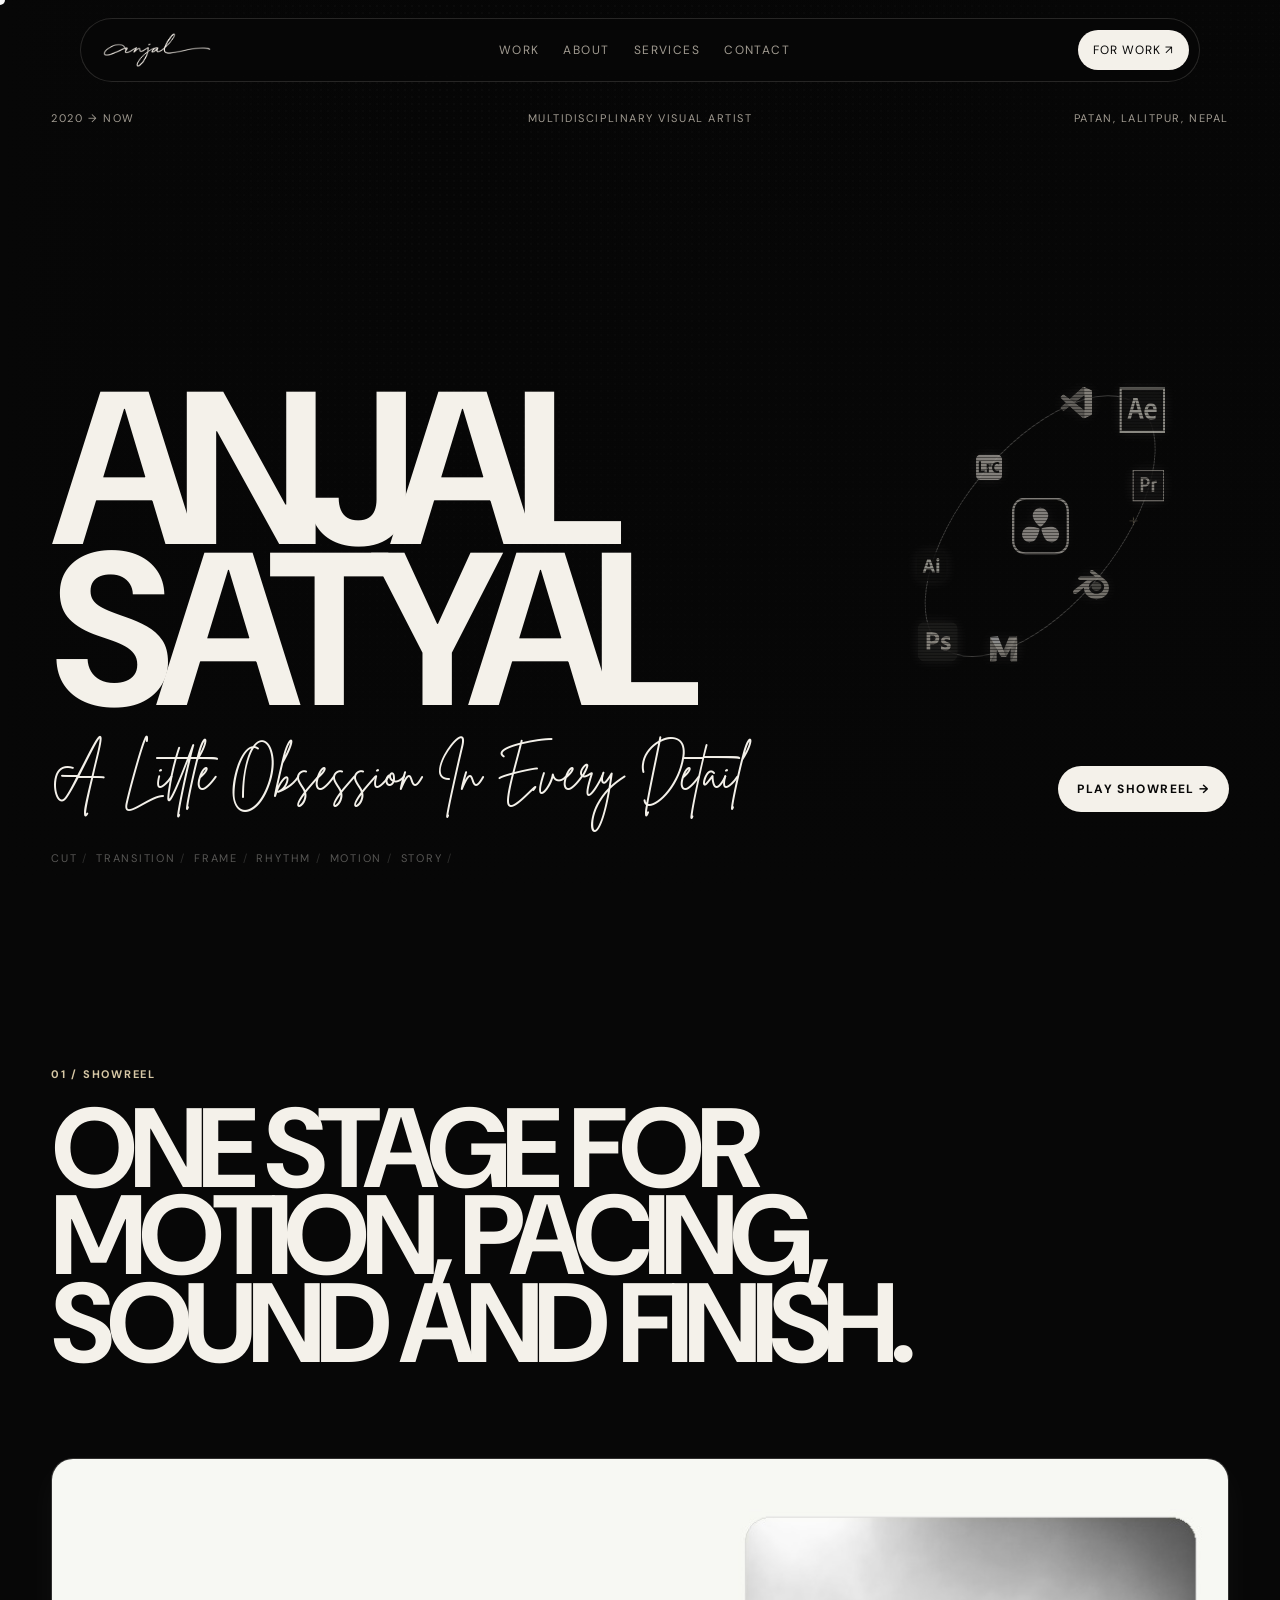
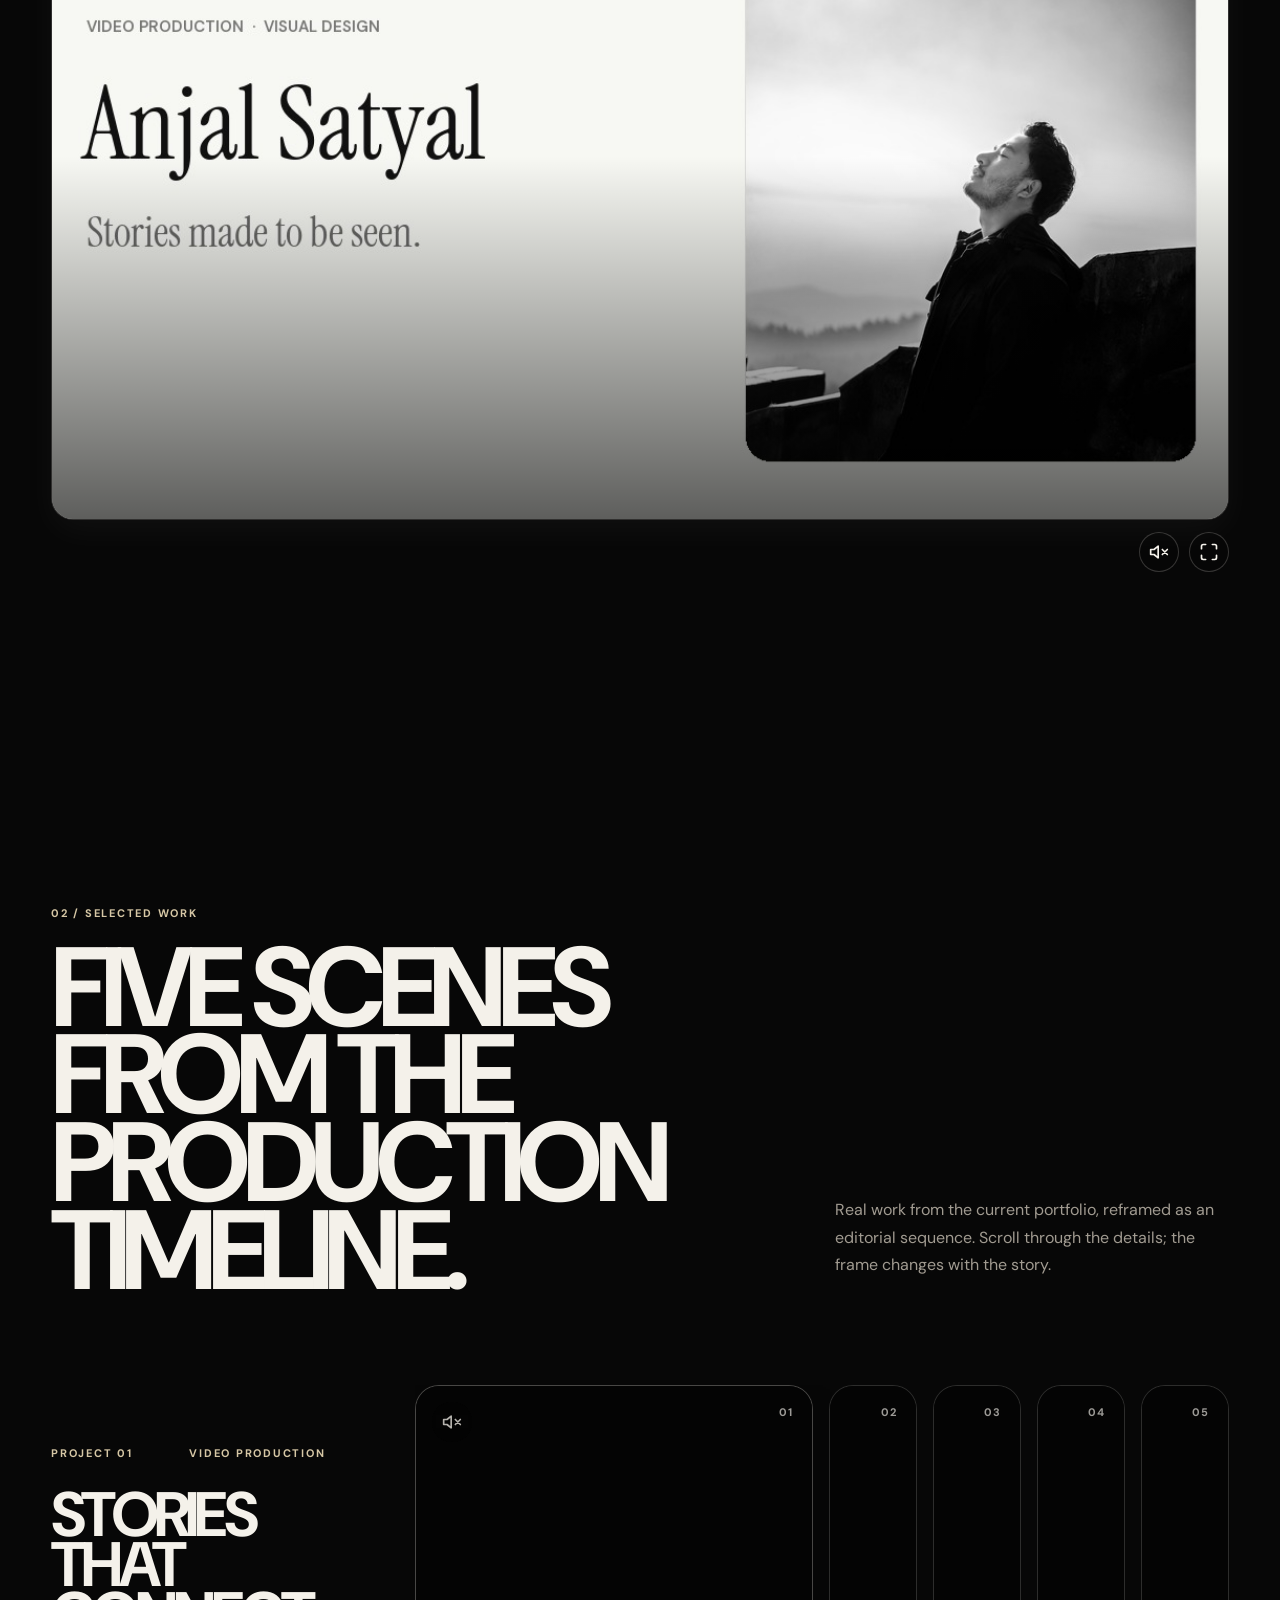
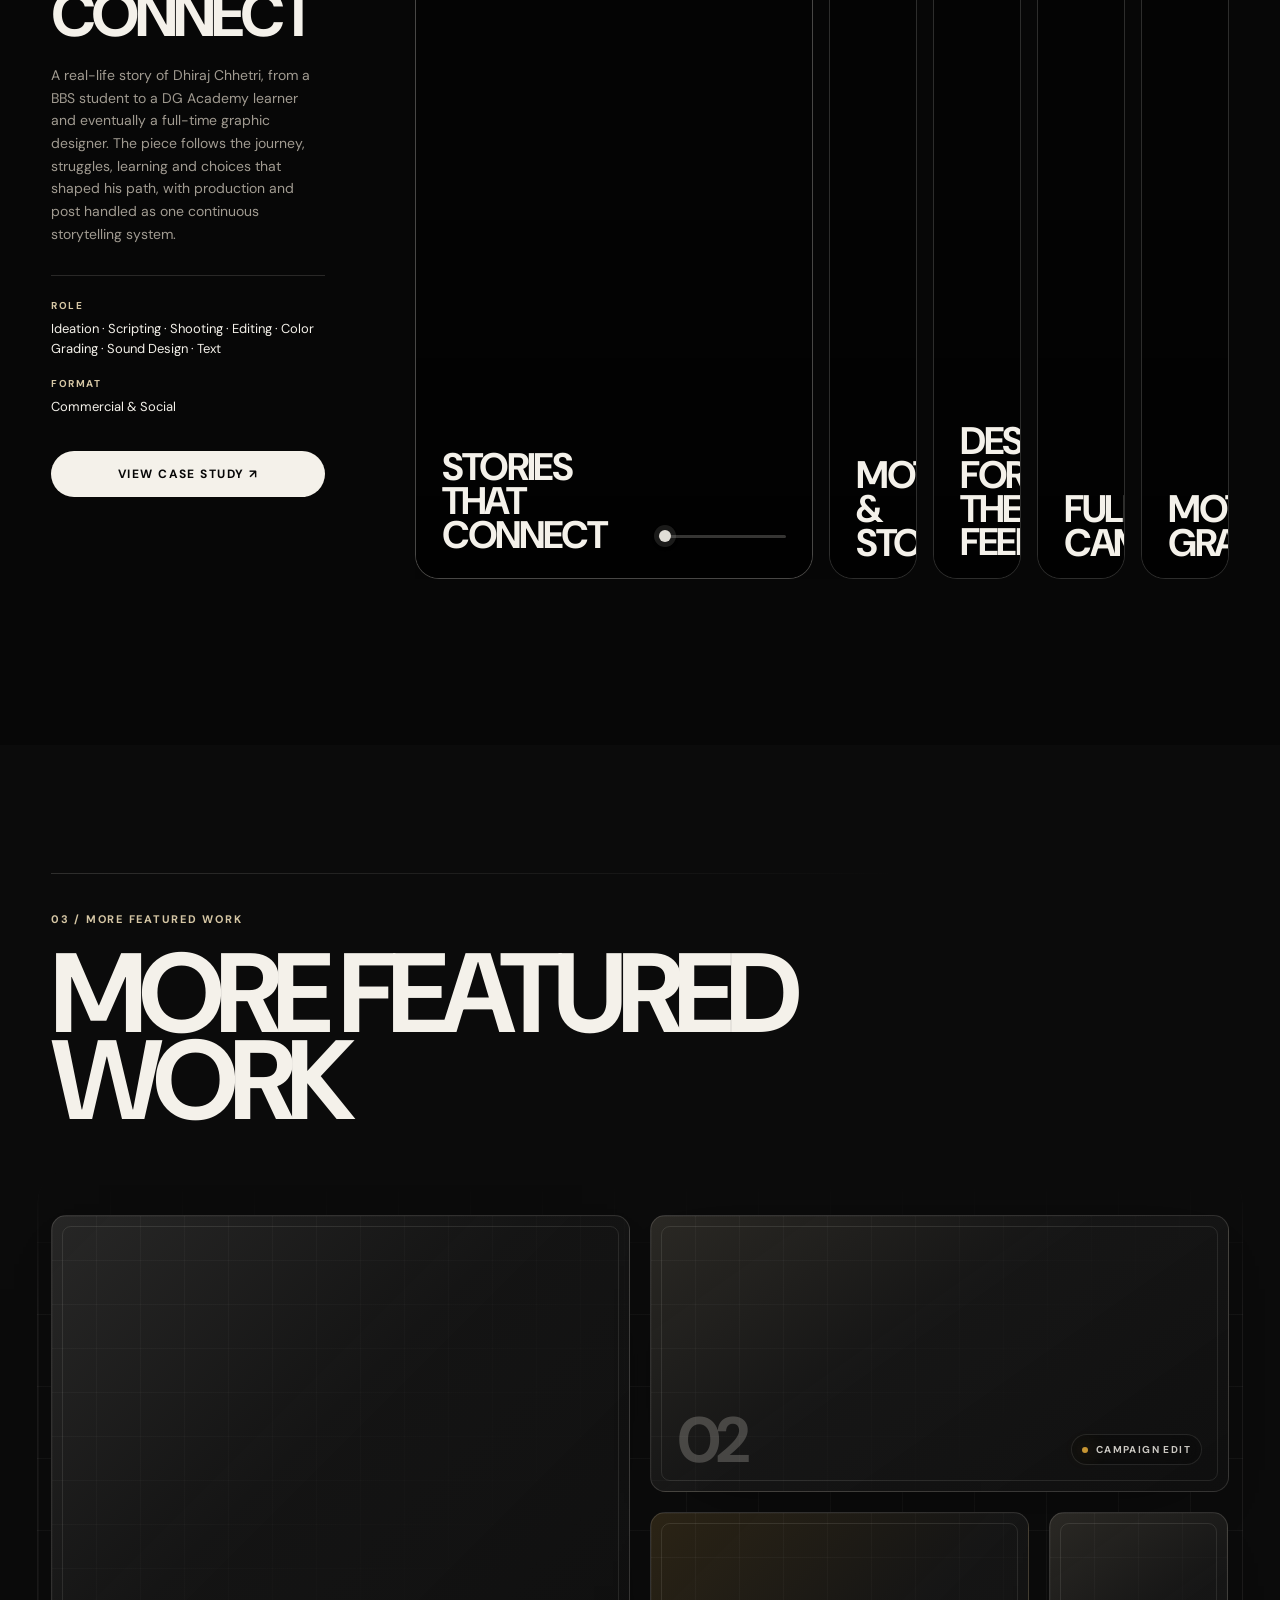
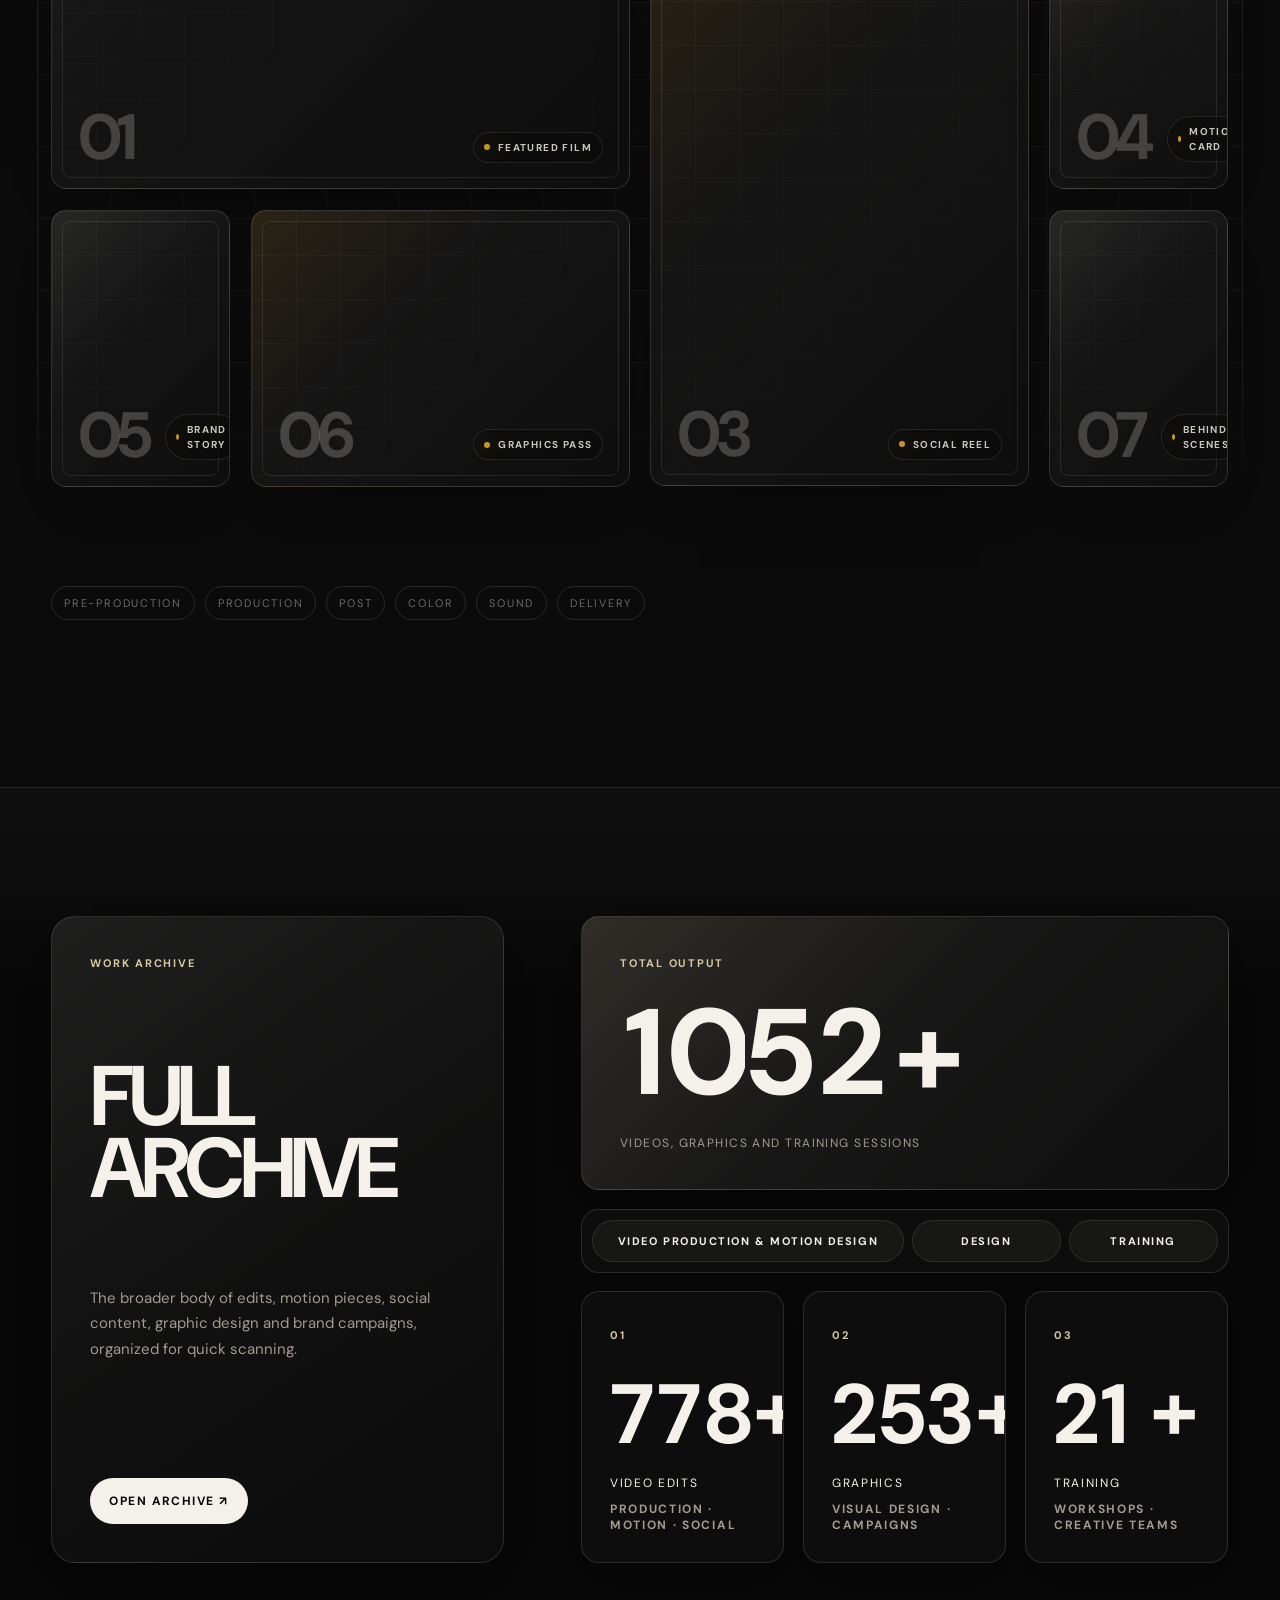
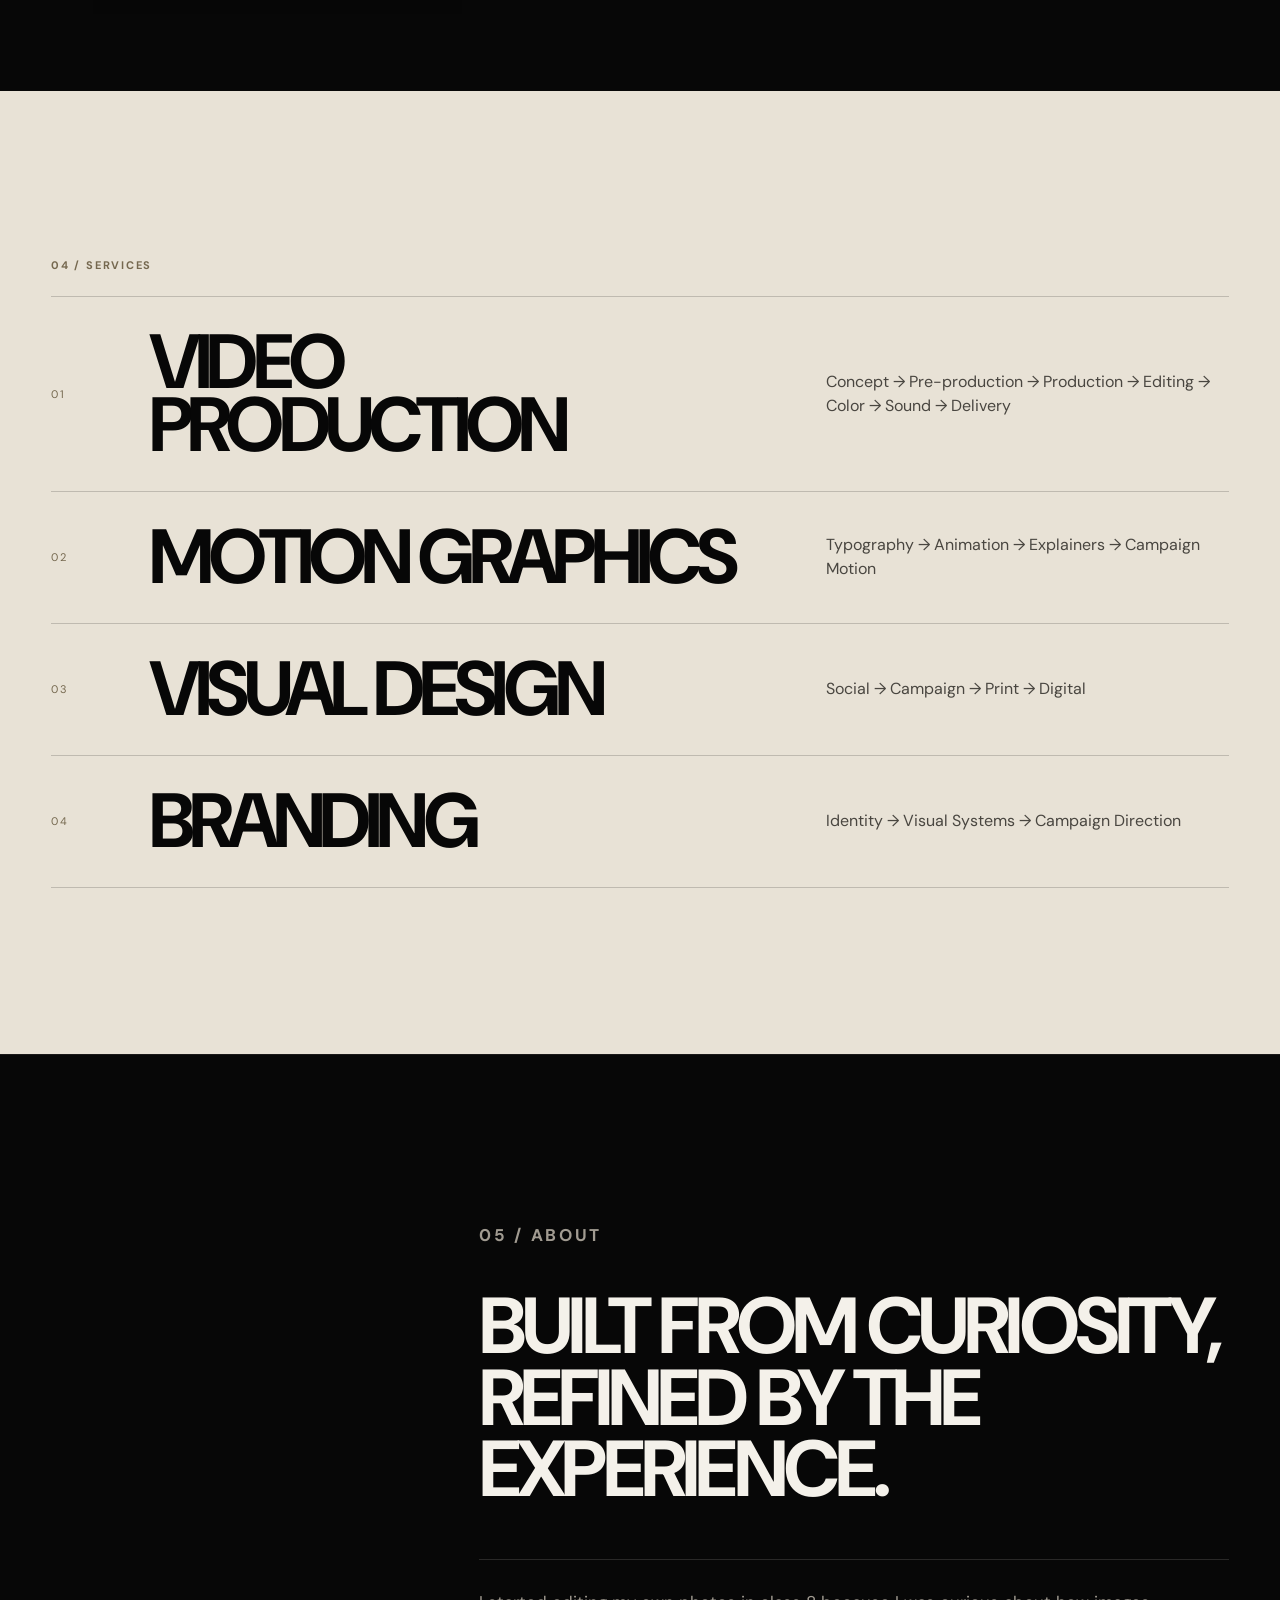
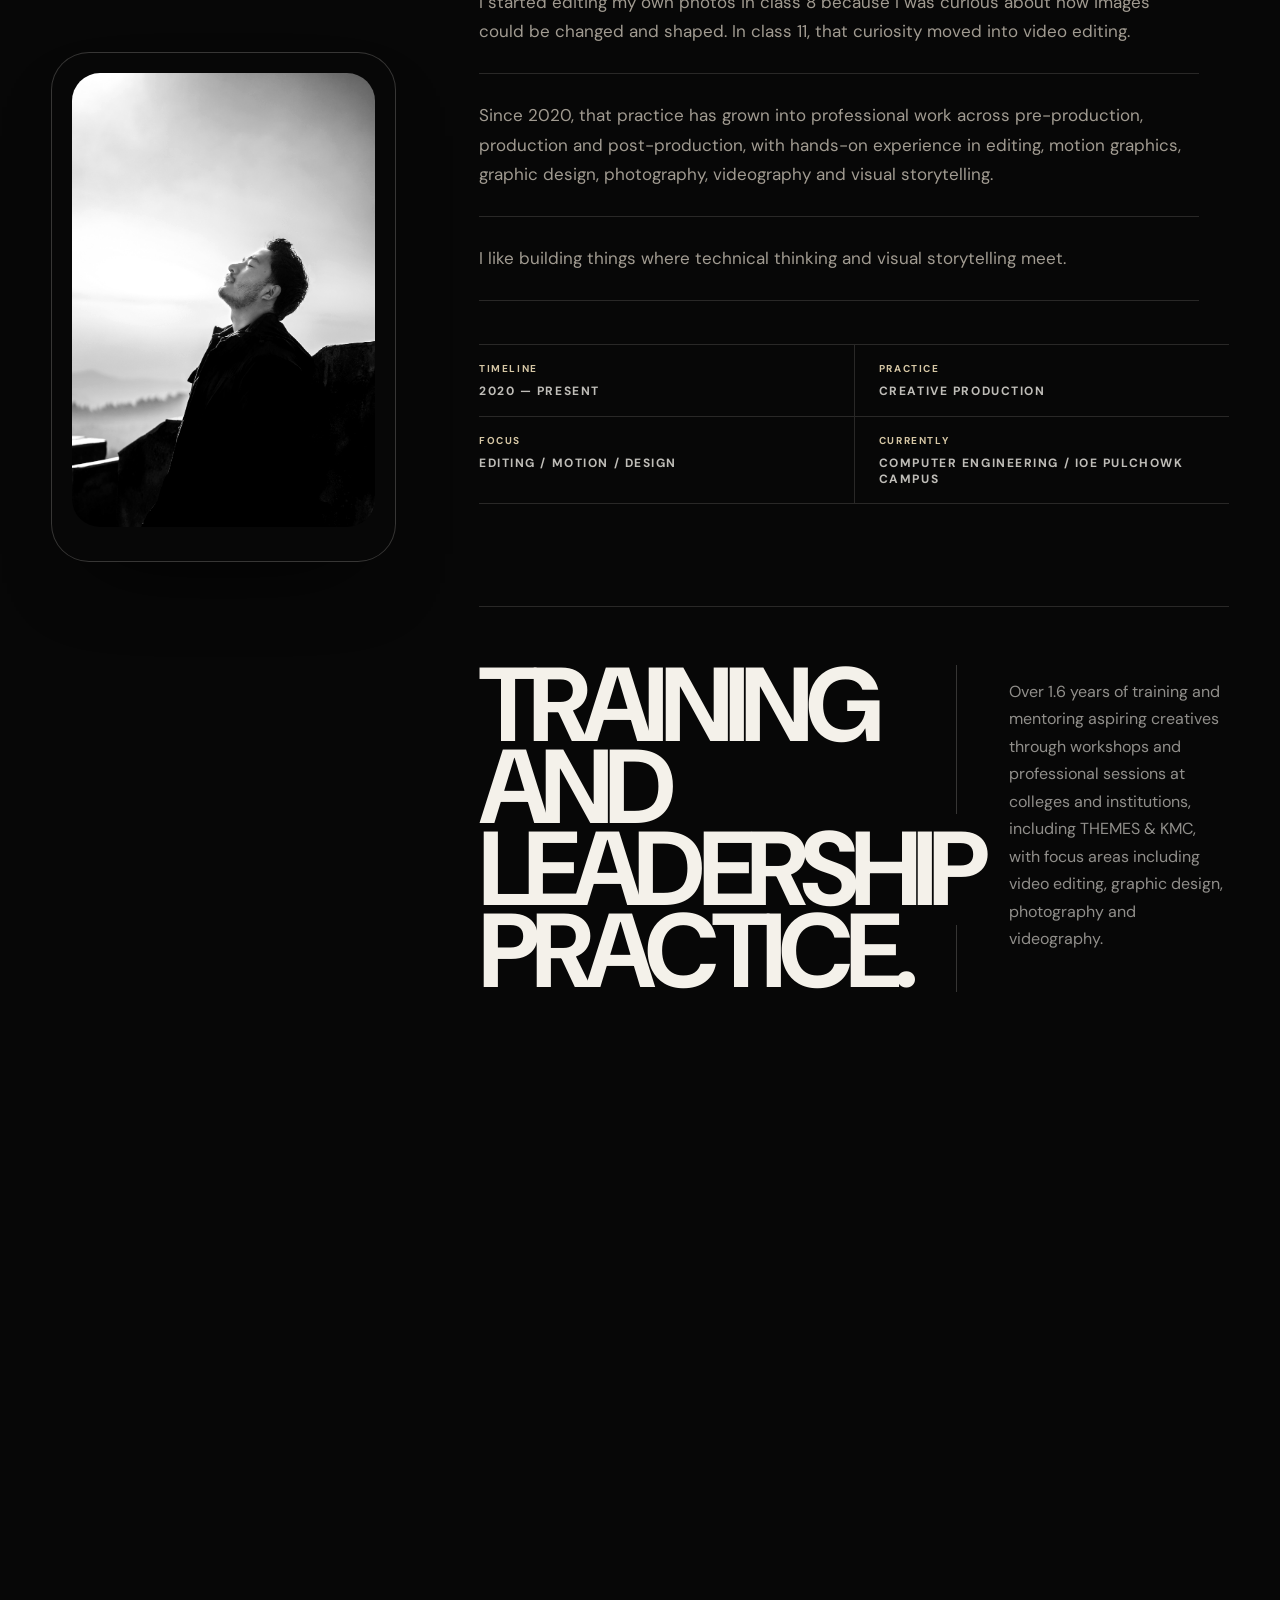
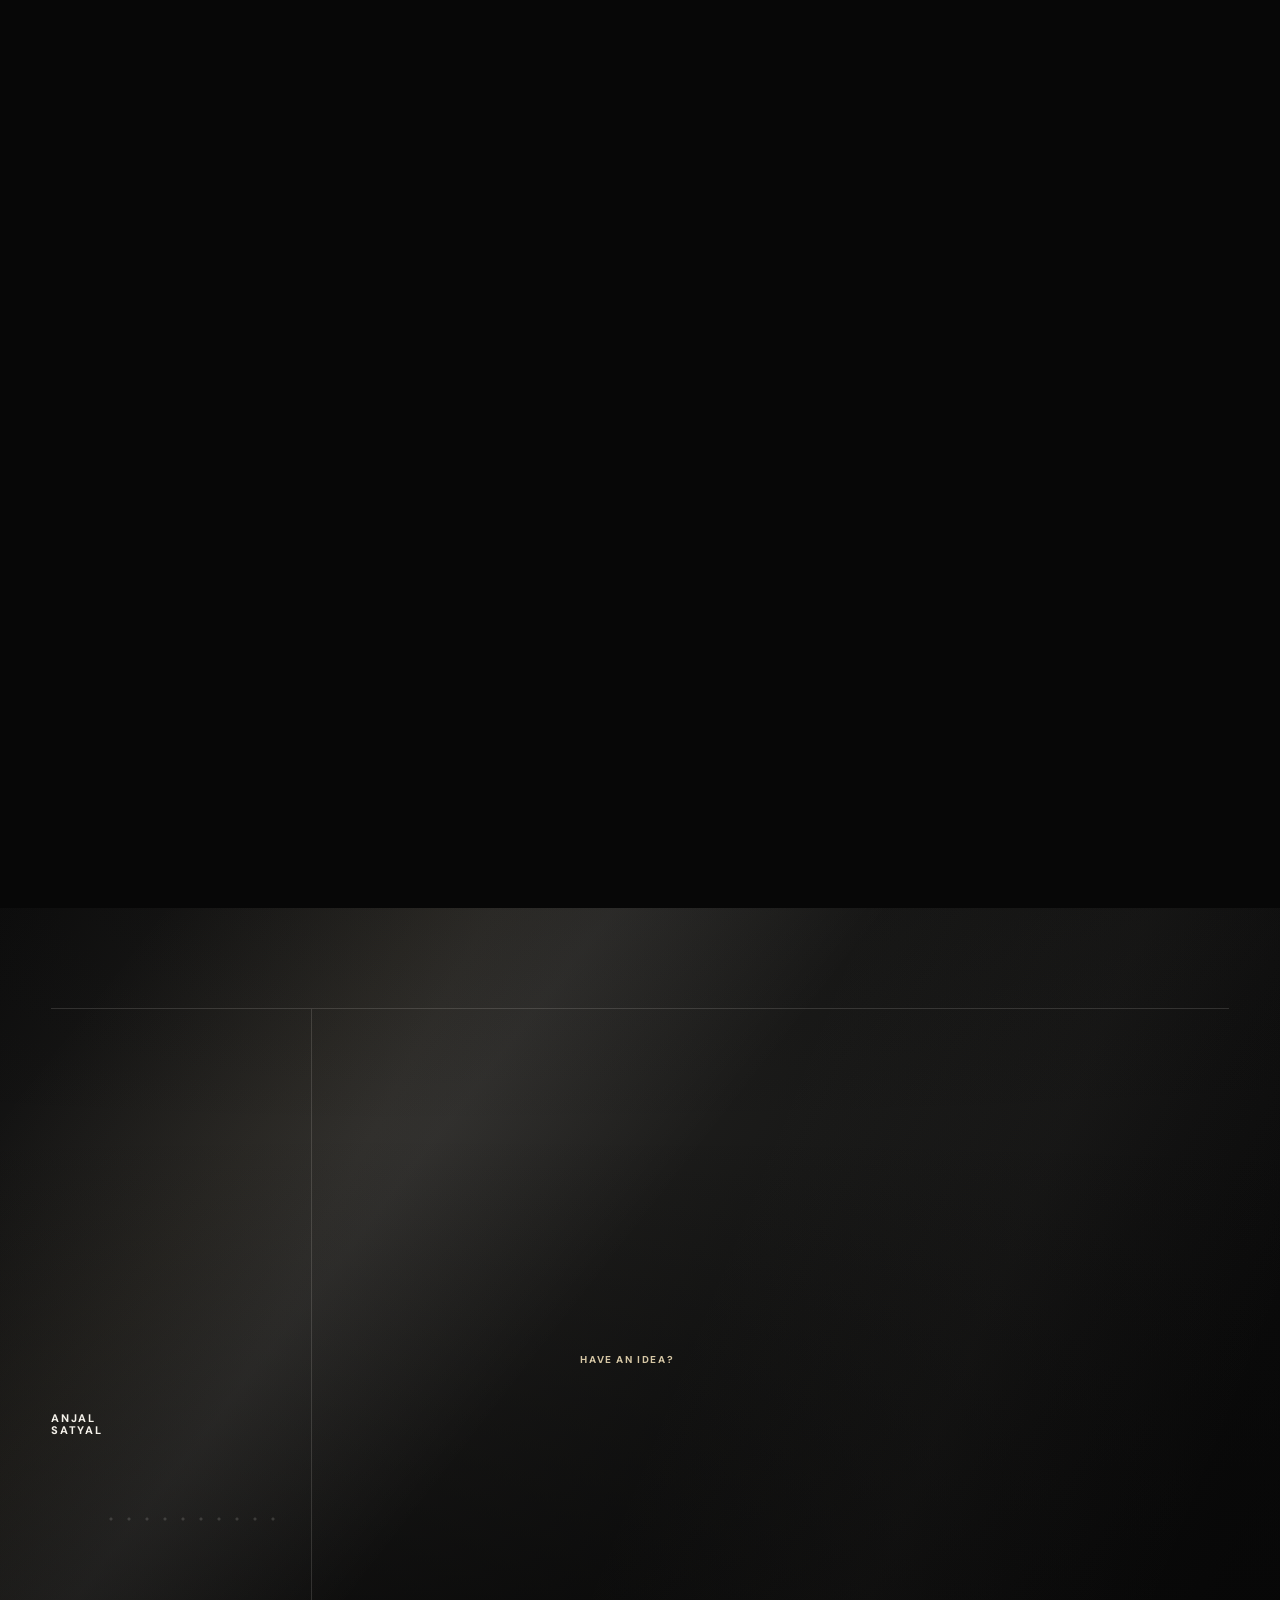
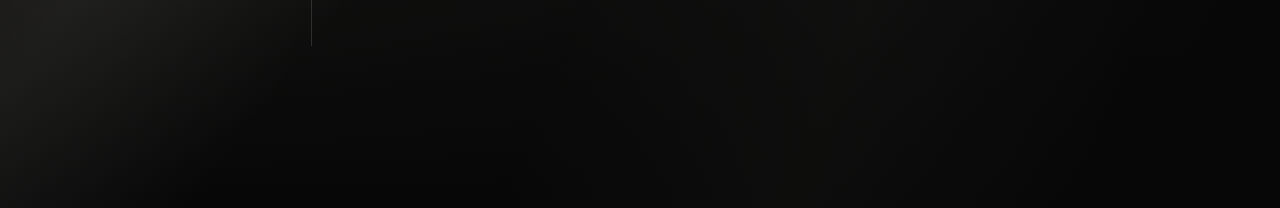
==== commit 60a4519f: "Add Google Search Console verification tag" ====
--- a/index.html
+++ b/index.html
@@ -2,6 +2,7 @@
 <html lang="en">
 <head>
   <meta charset="UTF-8">
+  <meta name="google-site-verification" content="hNOJfbubR_OmPGmKI5YqvO0GgK5ncHbfKVj-YenwCss" />
   <meta name="viewport" content="width=device-width, initial-scale=1.0, viewport-fit=cover">
   <meta name="description" content="Anjal Satyal is a Nepal-based creative production professional specializing in video editing, motion design, visual design, production, color, sound, and campaign content.">
   <meta name="robots" content="index, follow">
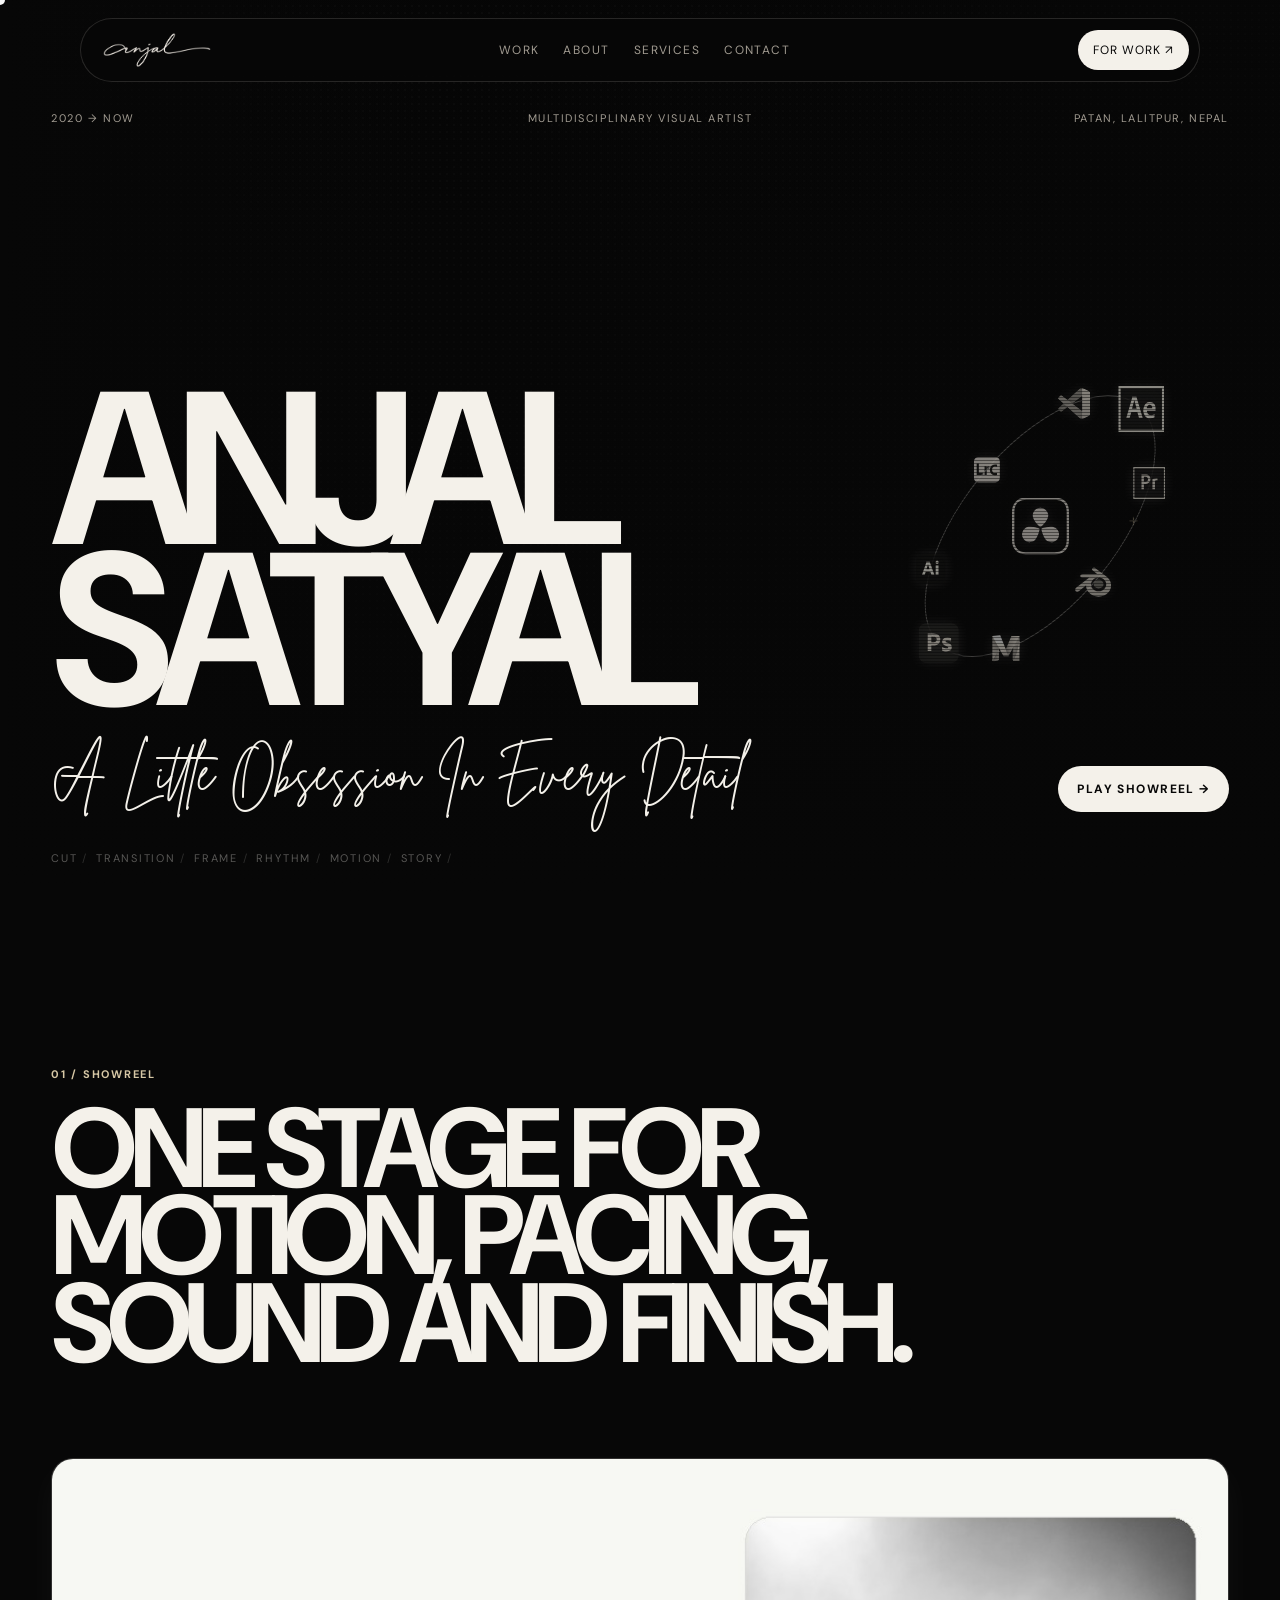
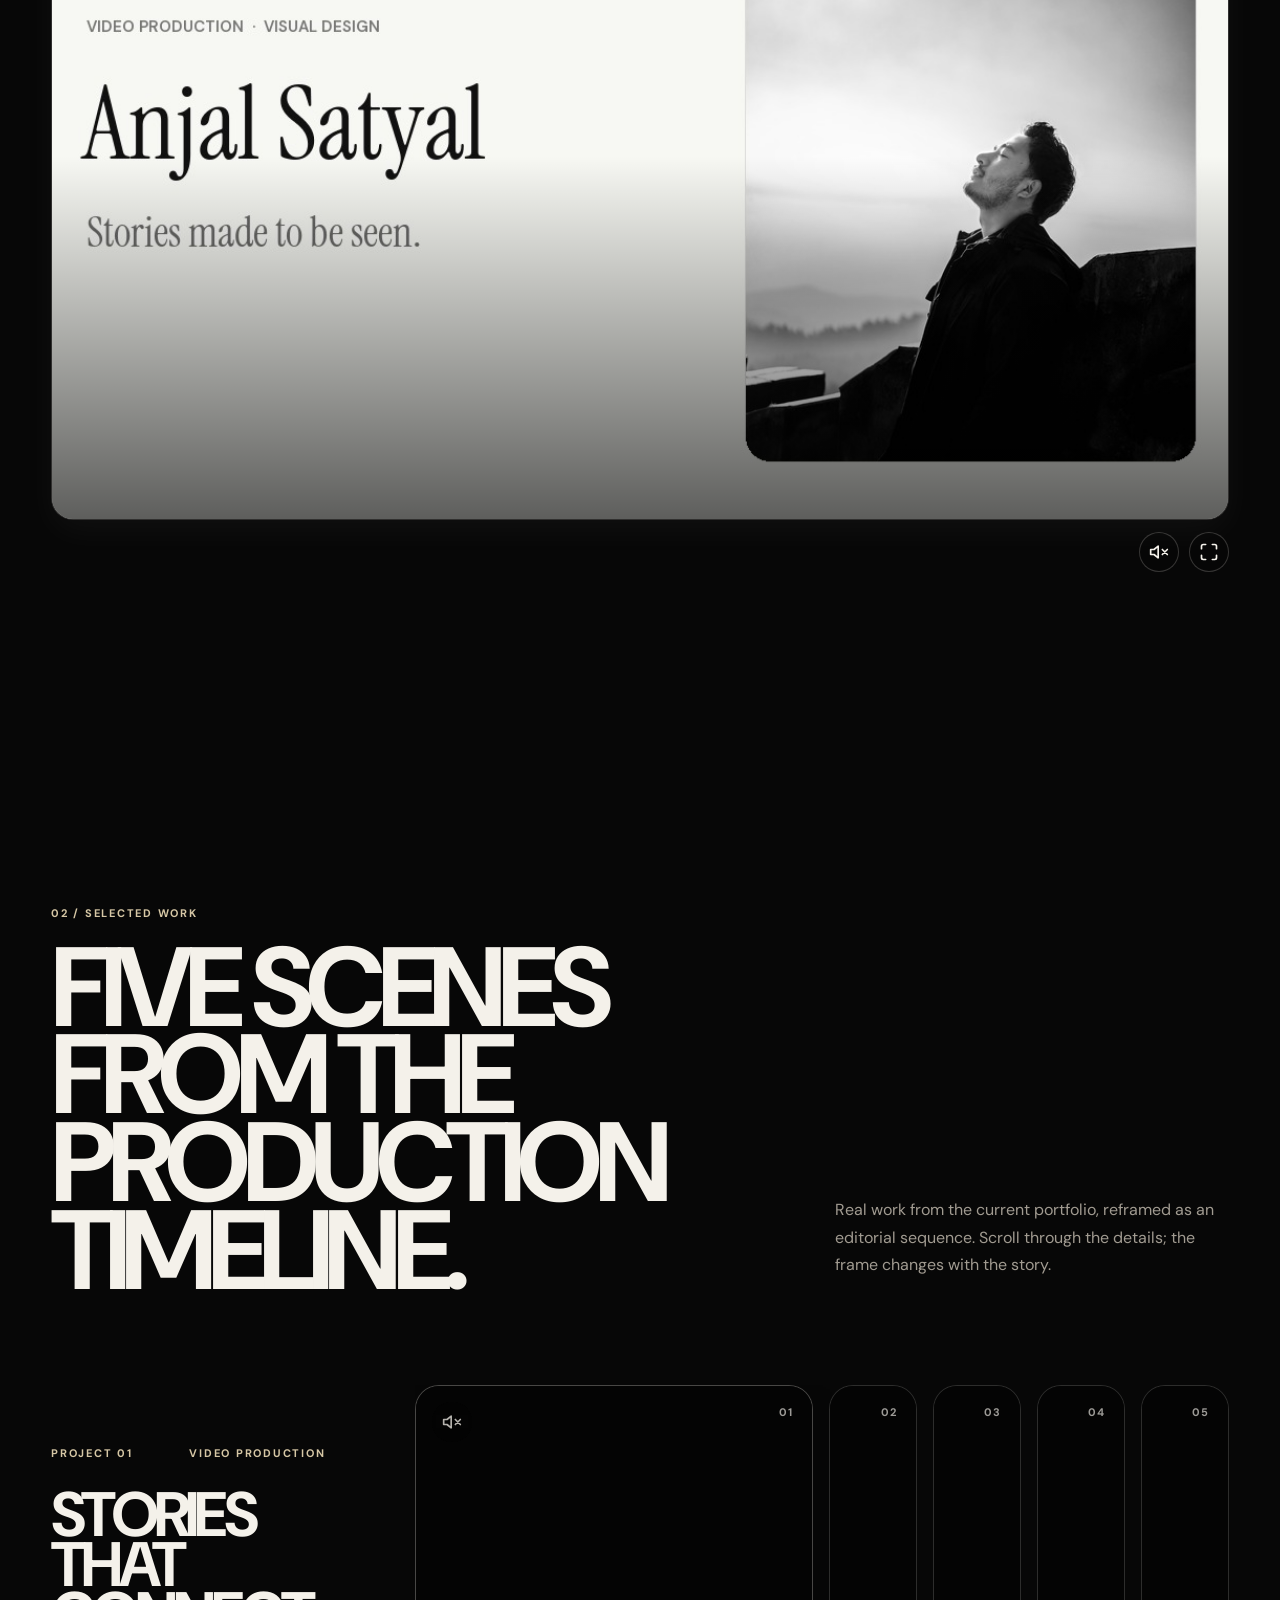
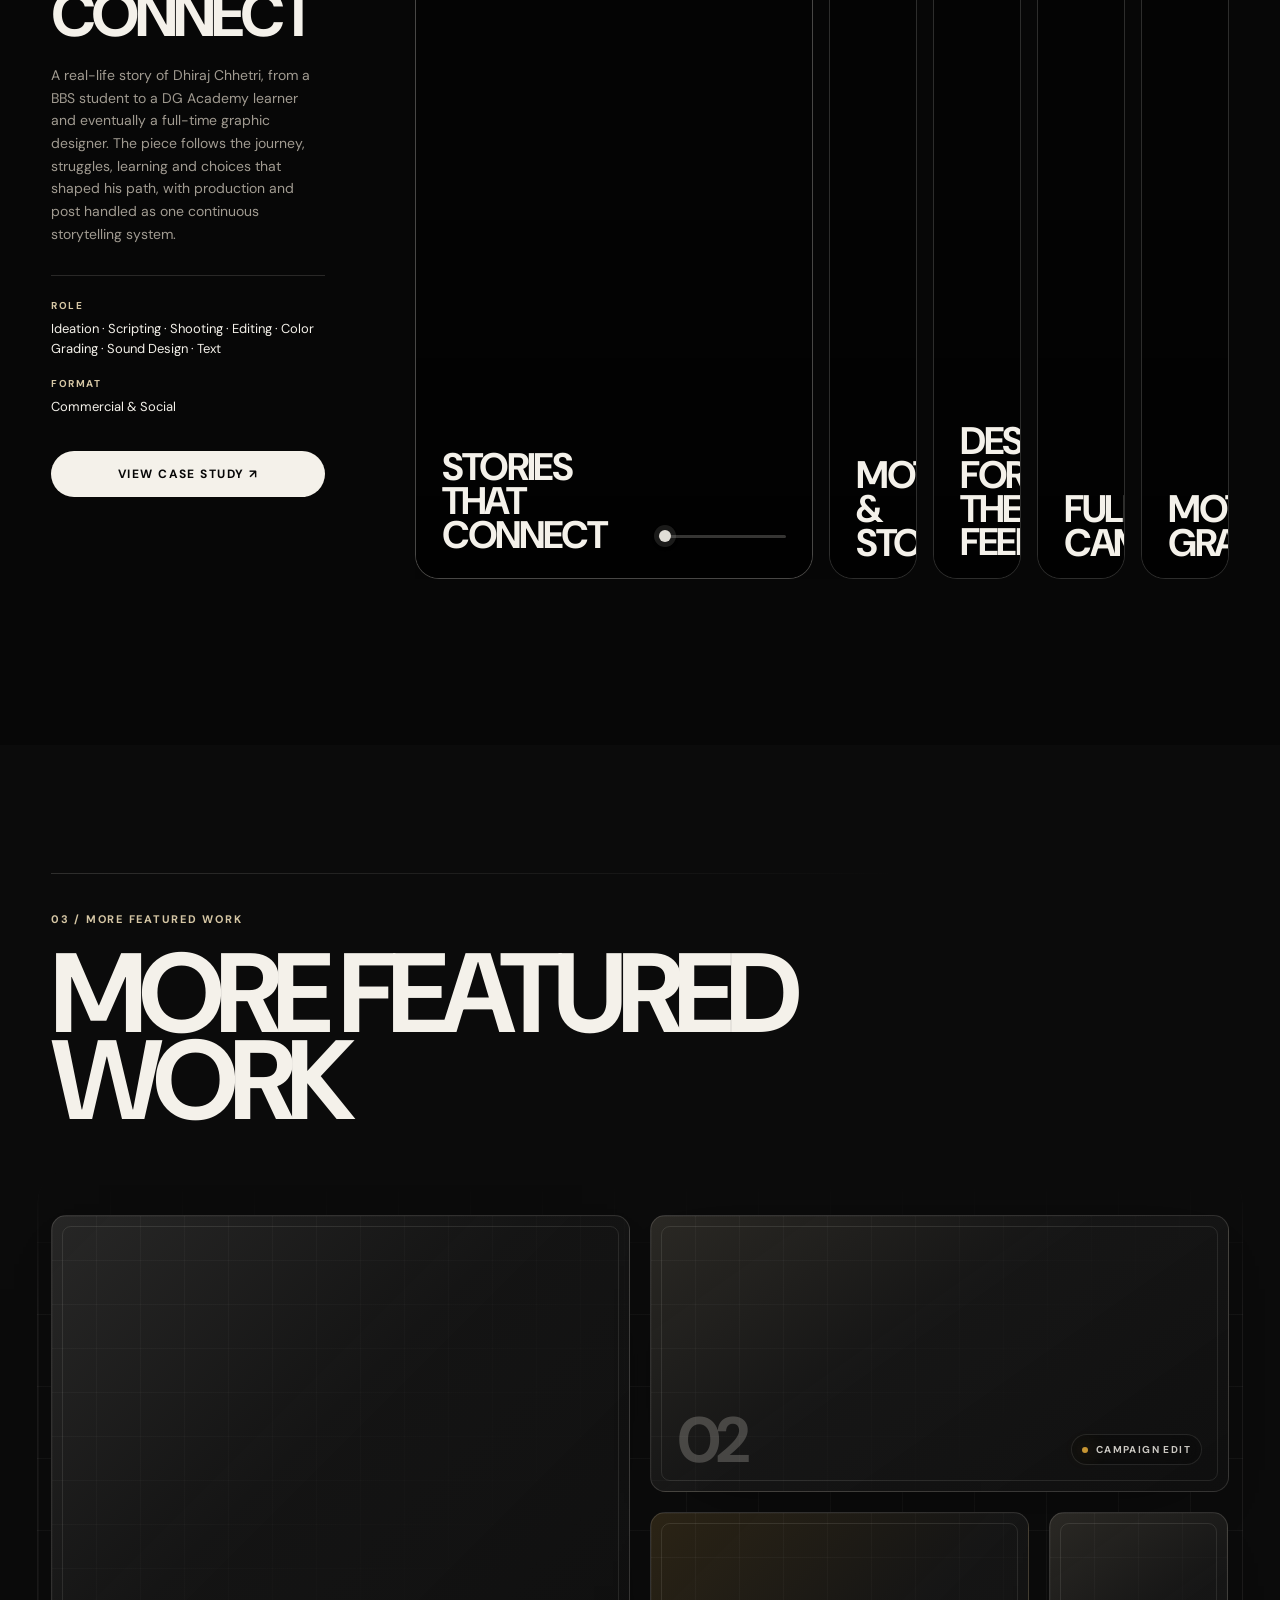
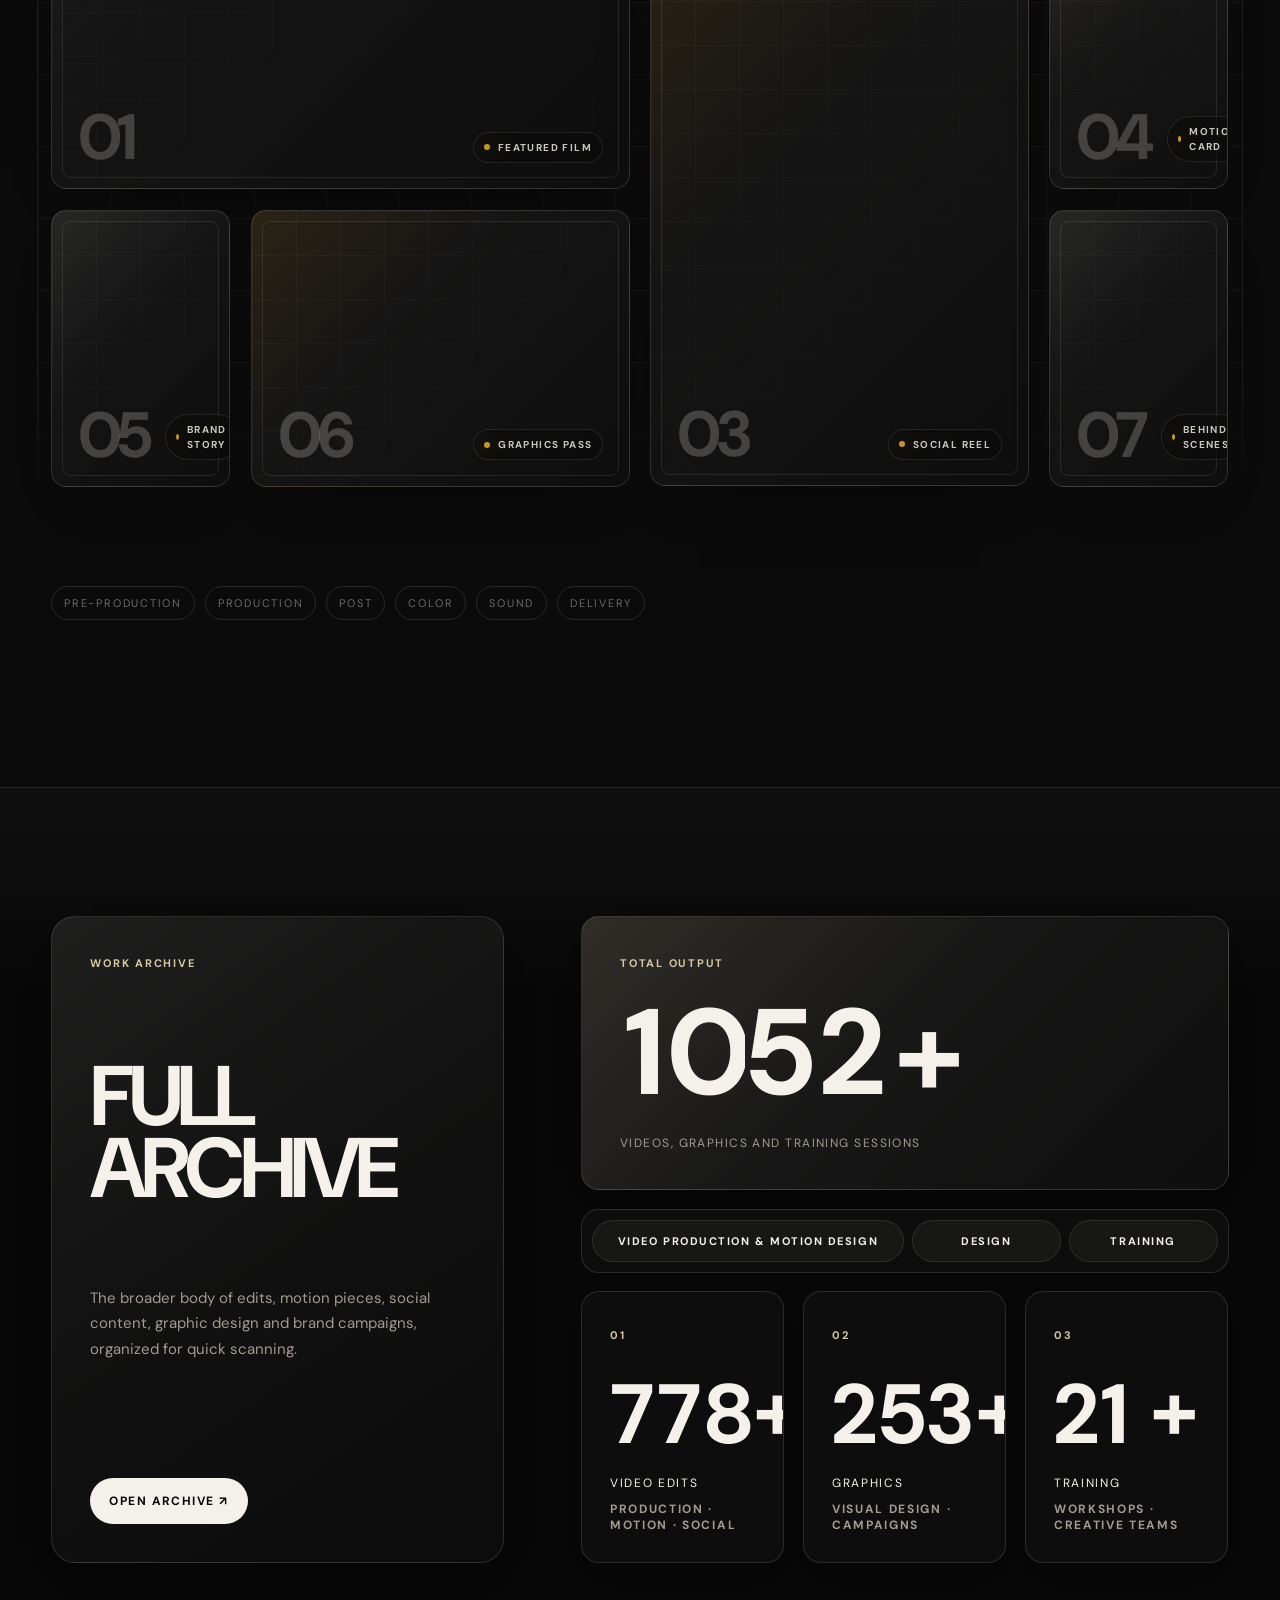
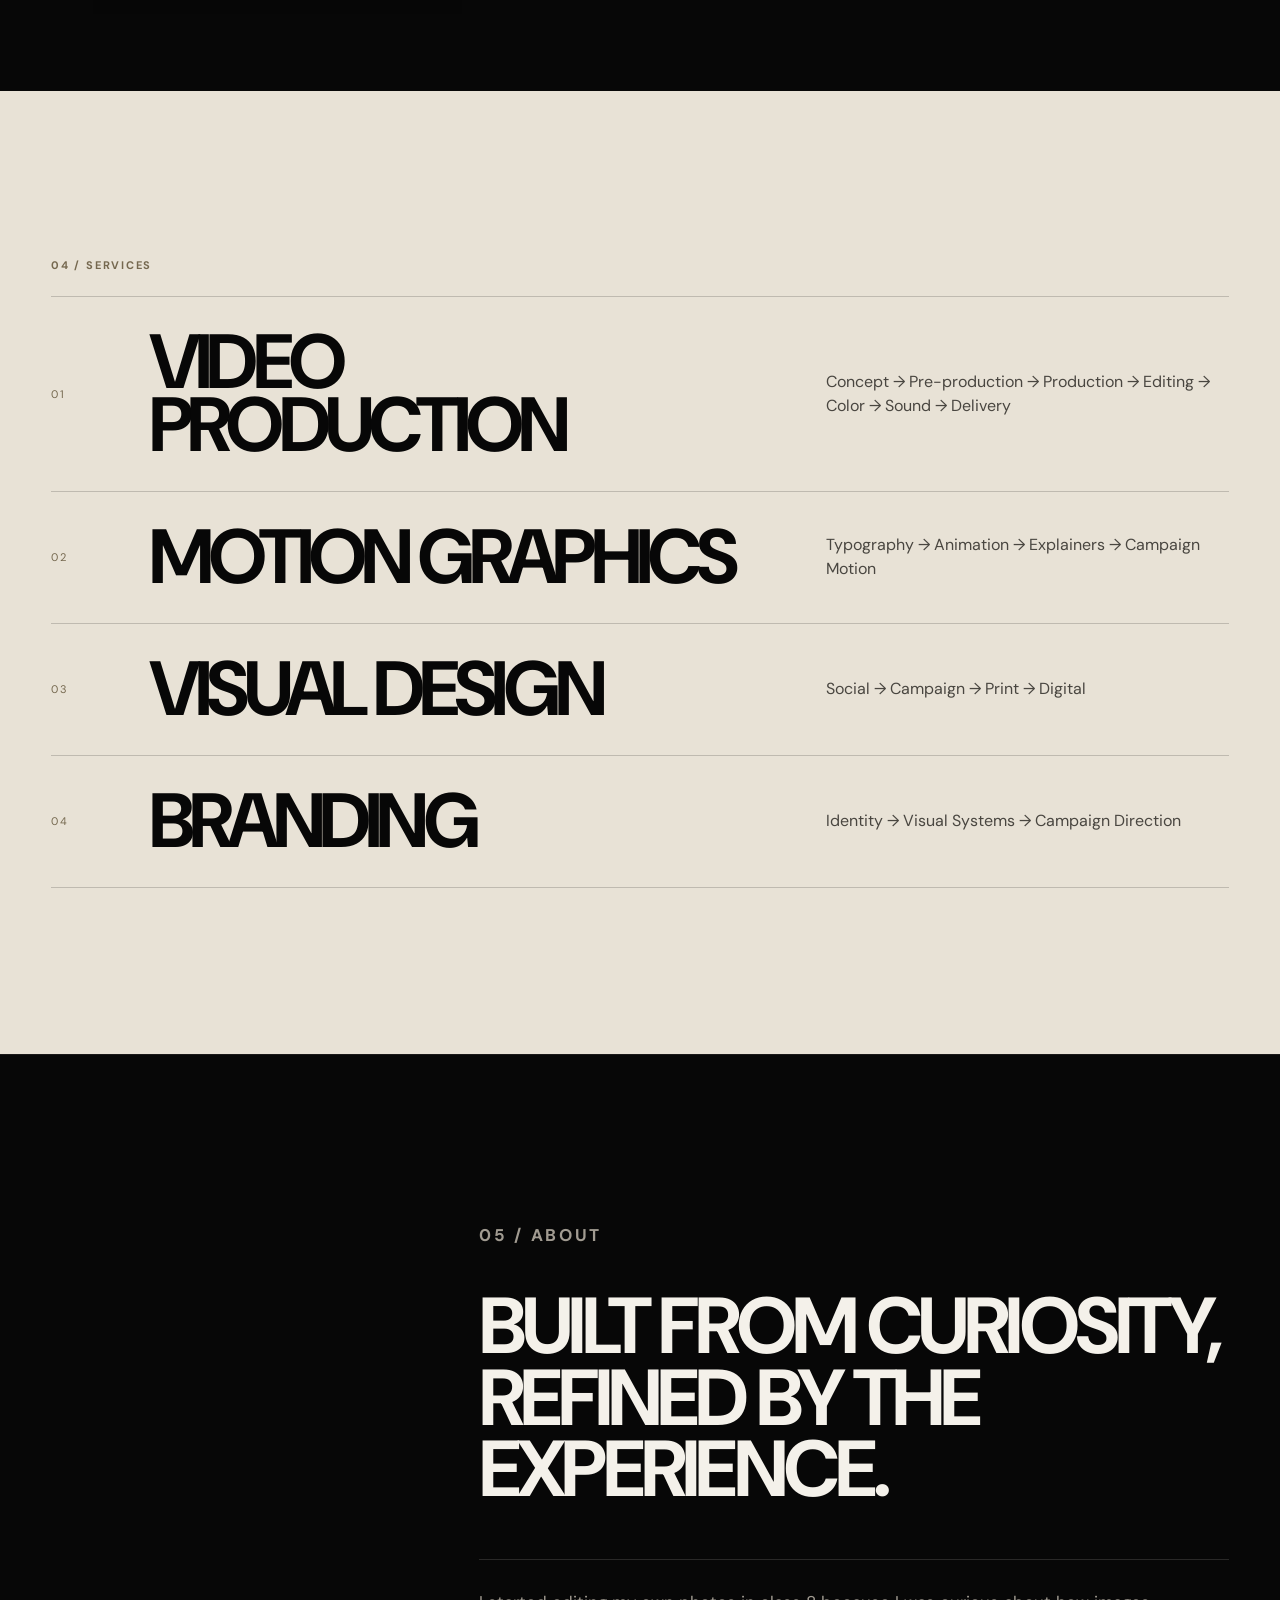
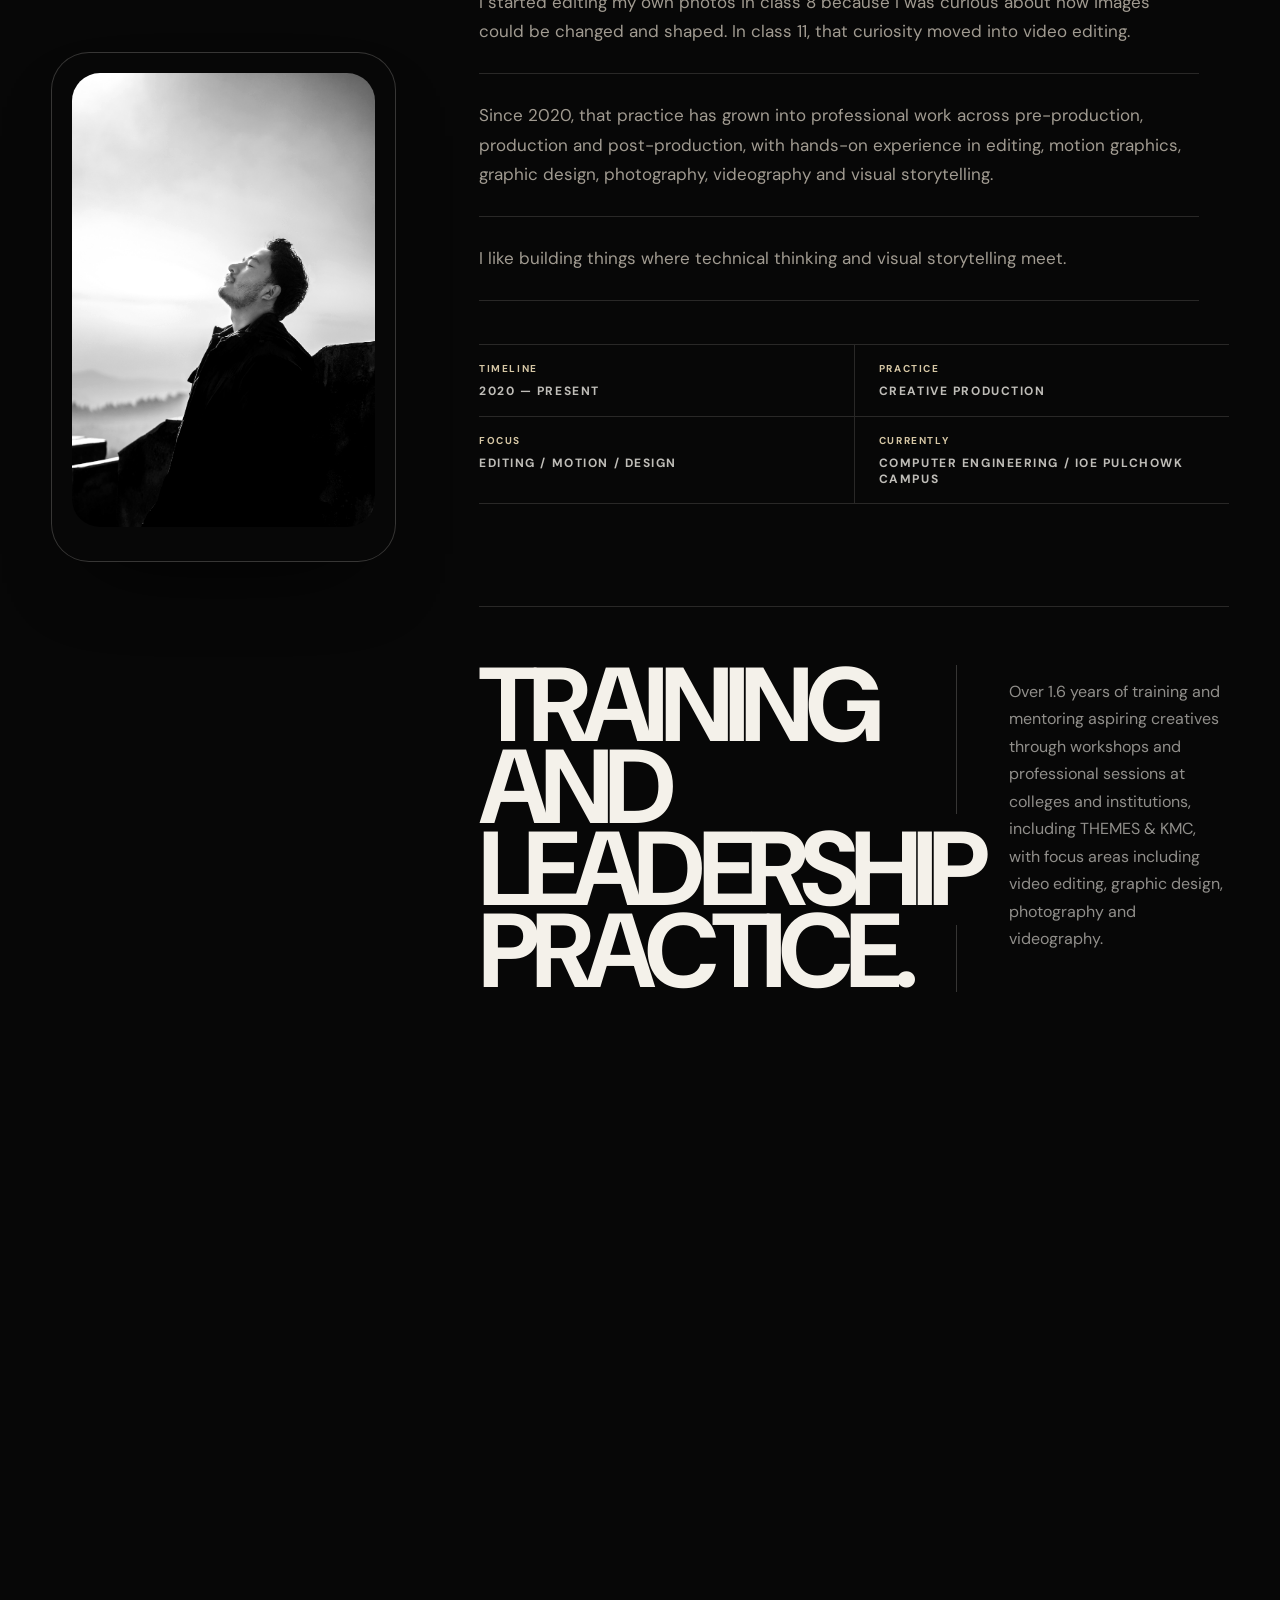
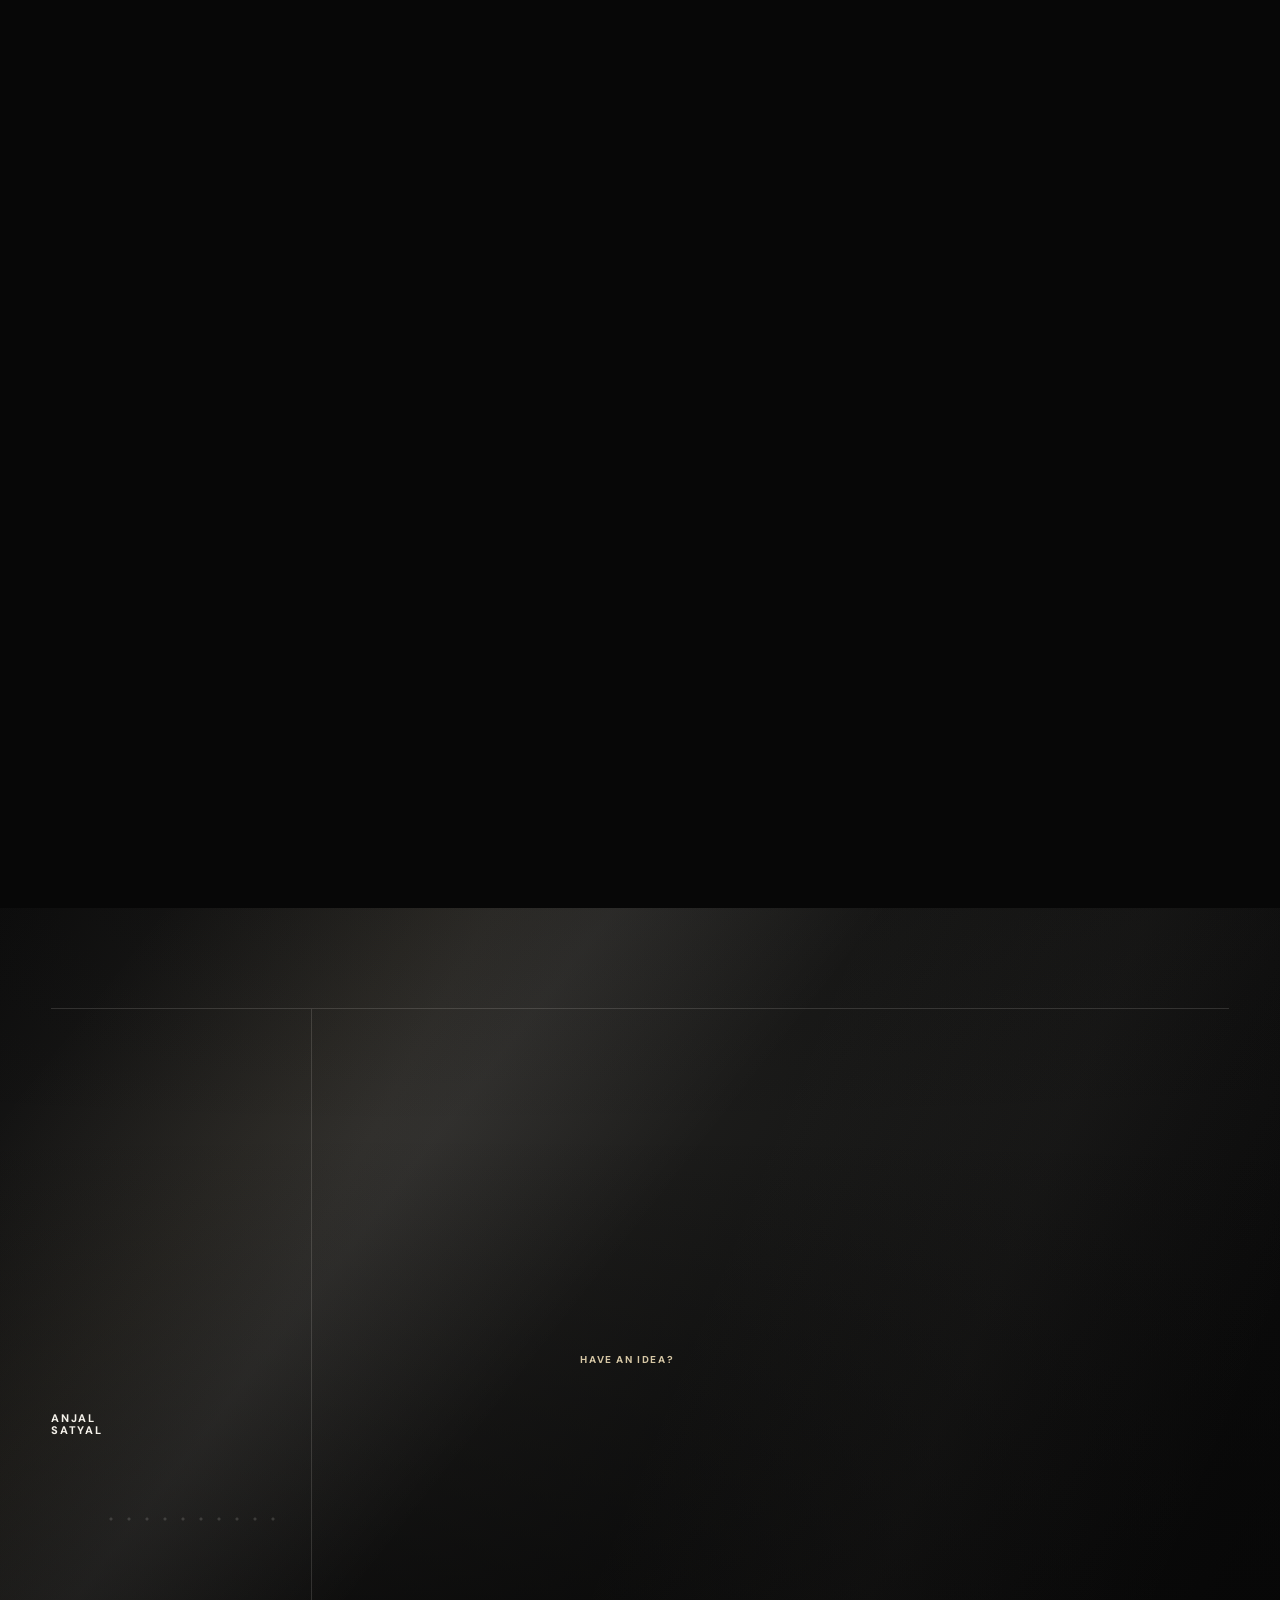
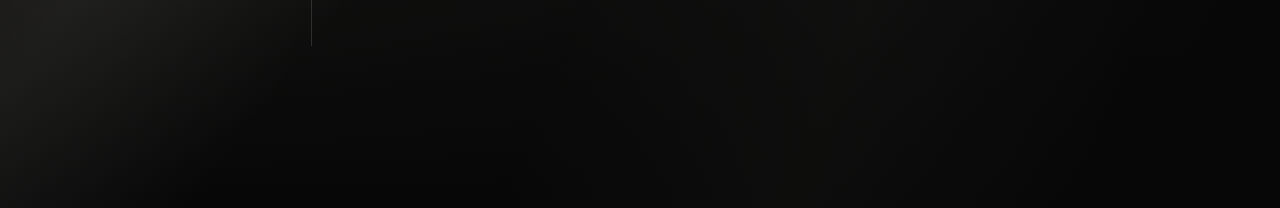
==== commit a3d8017a: "Fix canonical domain and sitemap SEO" ====
--- a/index.html
+++ b/index.html
@@ -10,22 +10,22 @@
   <meta name="theme-color" content="#070707">
   <meta name="color-scheme" content="dark">
   <title>Anjal Satyal — Video Editor, Motion Designer &amp; Creative Production</title>
-  <link rel="canonical" href="https://www.anjalsatyal.com.np/">
+  <link rel="canonical" href="https://anjalsatyal.com.np/">
   <link rel="icon" type="image/png" href="assets/LOGO/anjal-monogram.png">
   <link rel="apple-touch-icon" href="assets/apple-touch-icon.png">
   <meta property="og:type" content="profile">
   <meta property="og:site_name" content="Anjal Satyal">
   <meta property="og:title" content="Anjal Satyal — Video Editor, Motion Designer &amp; Creative Production">
   <meta property="og:description" content="Creative production, video editing, motion design and visual design by Anjal Satyal in Nepal.">
-  <meta property="og:url" content="https://www.anjalsatyal.com.np/">
-  <meta property="og:image" content="https://www.anjalsatyal.com.np/assets/og-image.jpg">
+  <meta property="og:url" content="https://anjalsatyal.com.np/">
+  <meta property="og:image" content="https://anjalsatyal.com.np/assets/og-image.jpg">
   <meta property="og:image:width" content="1200">
   <meta property="og:image:height" content="630">
   <meta property="og:locale" content="en_US">
   <meta name="twitter:card" content="summary_large_image">
   <meta name="twitter:title" content="Anjal Satyal — Video Editor, Motion Designer &amp; Creative Production">
   <meta name="twitter:description" content="Creative production, video editing, motion design and visual design by Anjal Satyal in Nepal.">
-  <meta name="twitter:image" content="https://www.anjalsatyal.com.np/assets/og-image.jpg">
+  <meta name="twitter:image" content="https://anjalsatyal.com.np/assets/og-image.jpg">
   <link rel="preconnect" href="https://fonts.googleapis.com">
   <link rel="preconnect" href="https://fonts.gstatic.com" crossorigin>
   <link href="https://fonts.googleapis.com/css2?family=DM+Sans:wght@400;500;600;700&amp;family=Instrument+Serif:ital@0;1&amp;family=Nunito+Sans:wght@500;600;700&amp;family=Patrick+Hand+SC&amp;display=swap" rel="stylesheet">
@@ -36,12 +36,12 @@
     "@graph": [
       {
         "@type": "Person",
-        "@id": "https://www.anjalsatyal.com.np/#person",
+        "@id": "https://anjalsatyal.com.np/#person",
         "name": "Anjal Satyal",
         "jobTitle": "Creative Production, Video Editor, Motion Designer and Visual Designer",
         "description": "Creative production professional based in Nepal specializing in video editing, motion graphics, visual design, production, color grading and sound design.",
-        "url": "https://www.anjalsatyal.com.np/",
-        "image": "https://www.anjalsatyal.com.np/assets/Me/Anjal.jpg",
+        "url": "https://anjalsatyal.com.np/",
+        "image": "https://anjalsatyal.com.np/assets/Me/Anjal.jpg",
         "email": "mailto:workxanjal@gmail.com",
         "address": {
           "@type": "PostalAddress",
@@ -58,9 +58,9 @@
       },
       {
         "@type": "WebSite",
-        "@id": "https://www.anjalsatyal.com.np/#website",
+        "@id": "https://anjalsatyal.com.np/#website",
         "name": "Anjal Satyal",
-        "url": "https://www.anjalsatyal.com.np/"
+        "url": "https://anjalsatyal.com.np/"
       }
     ]
   }
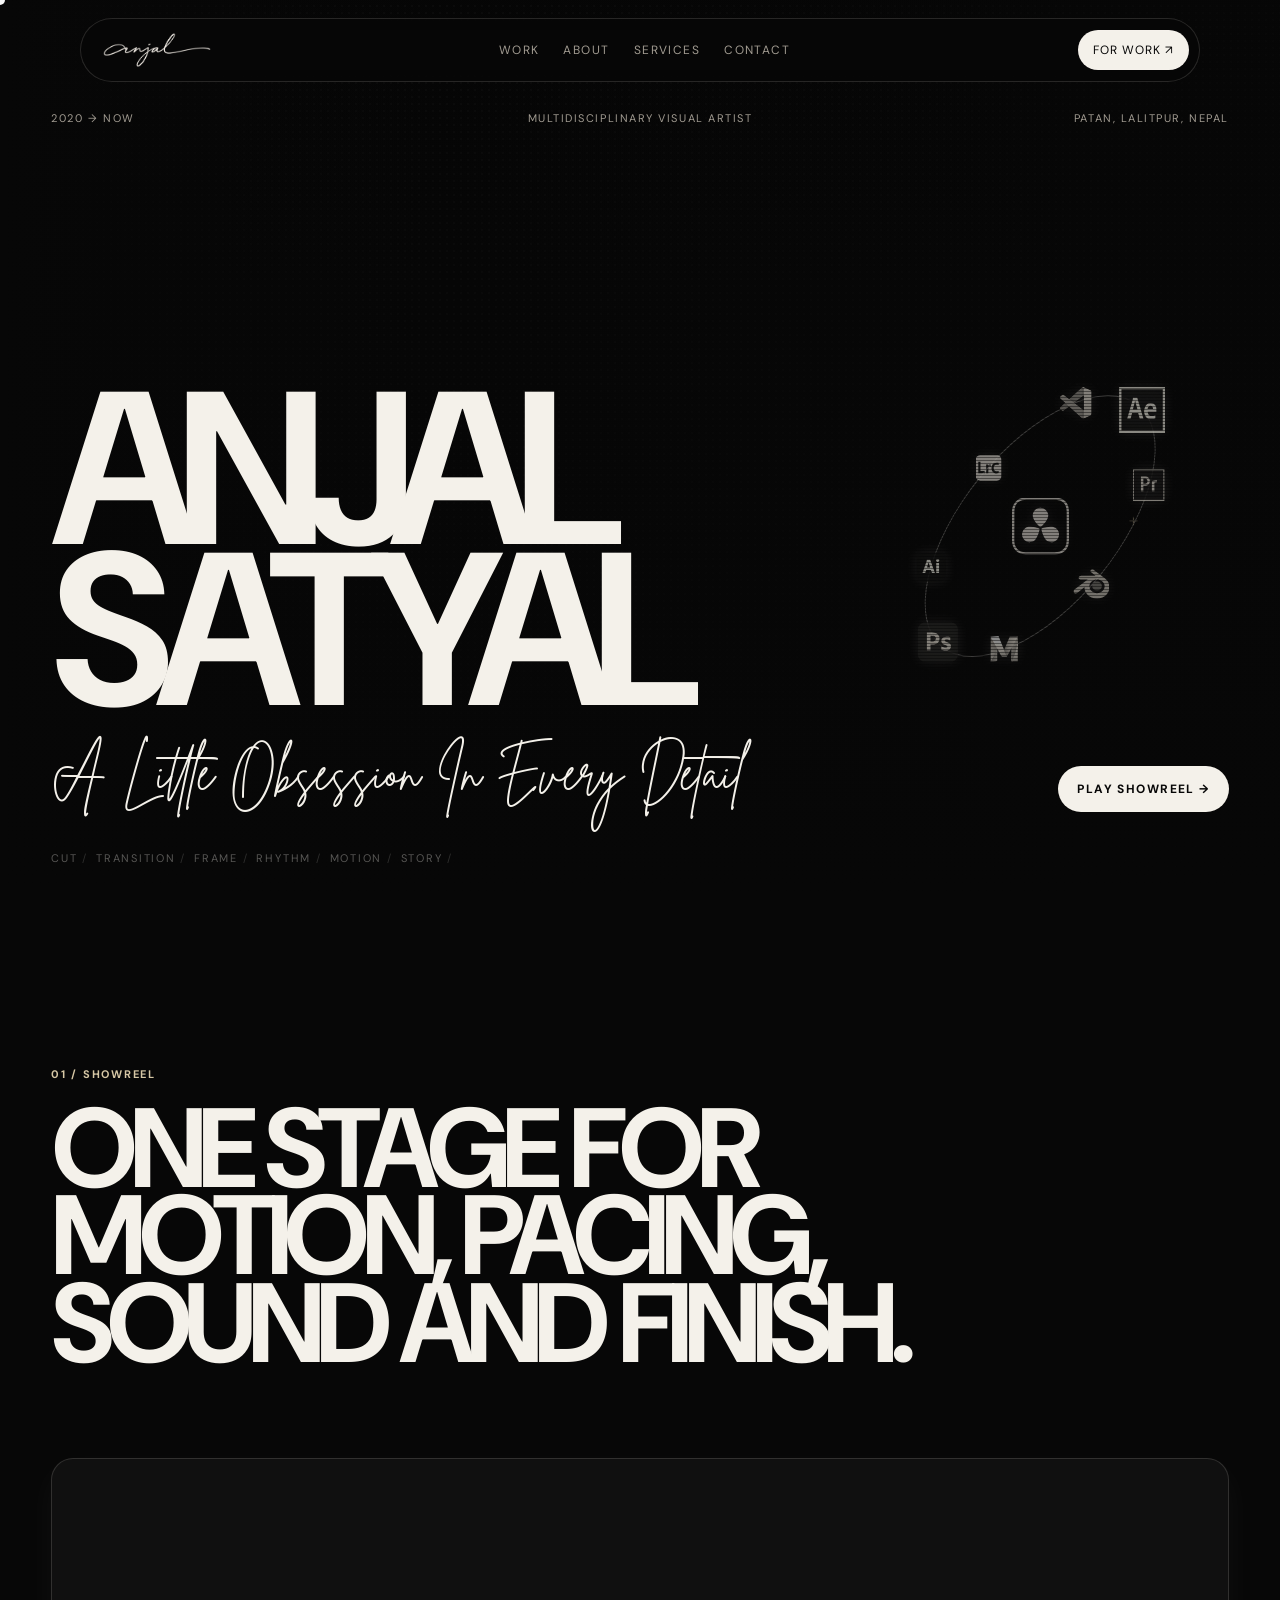
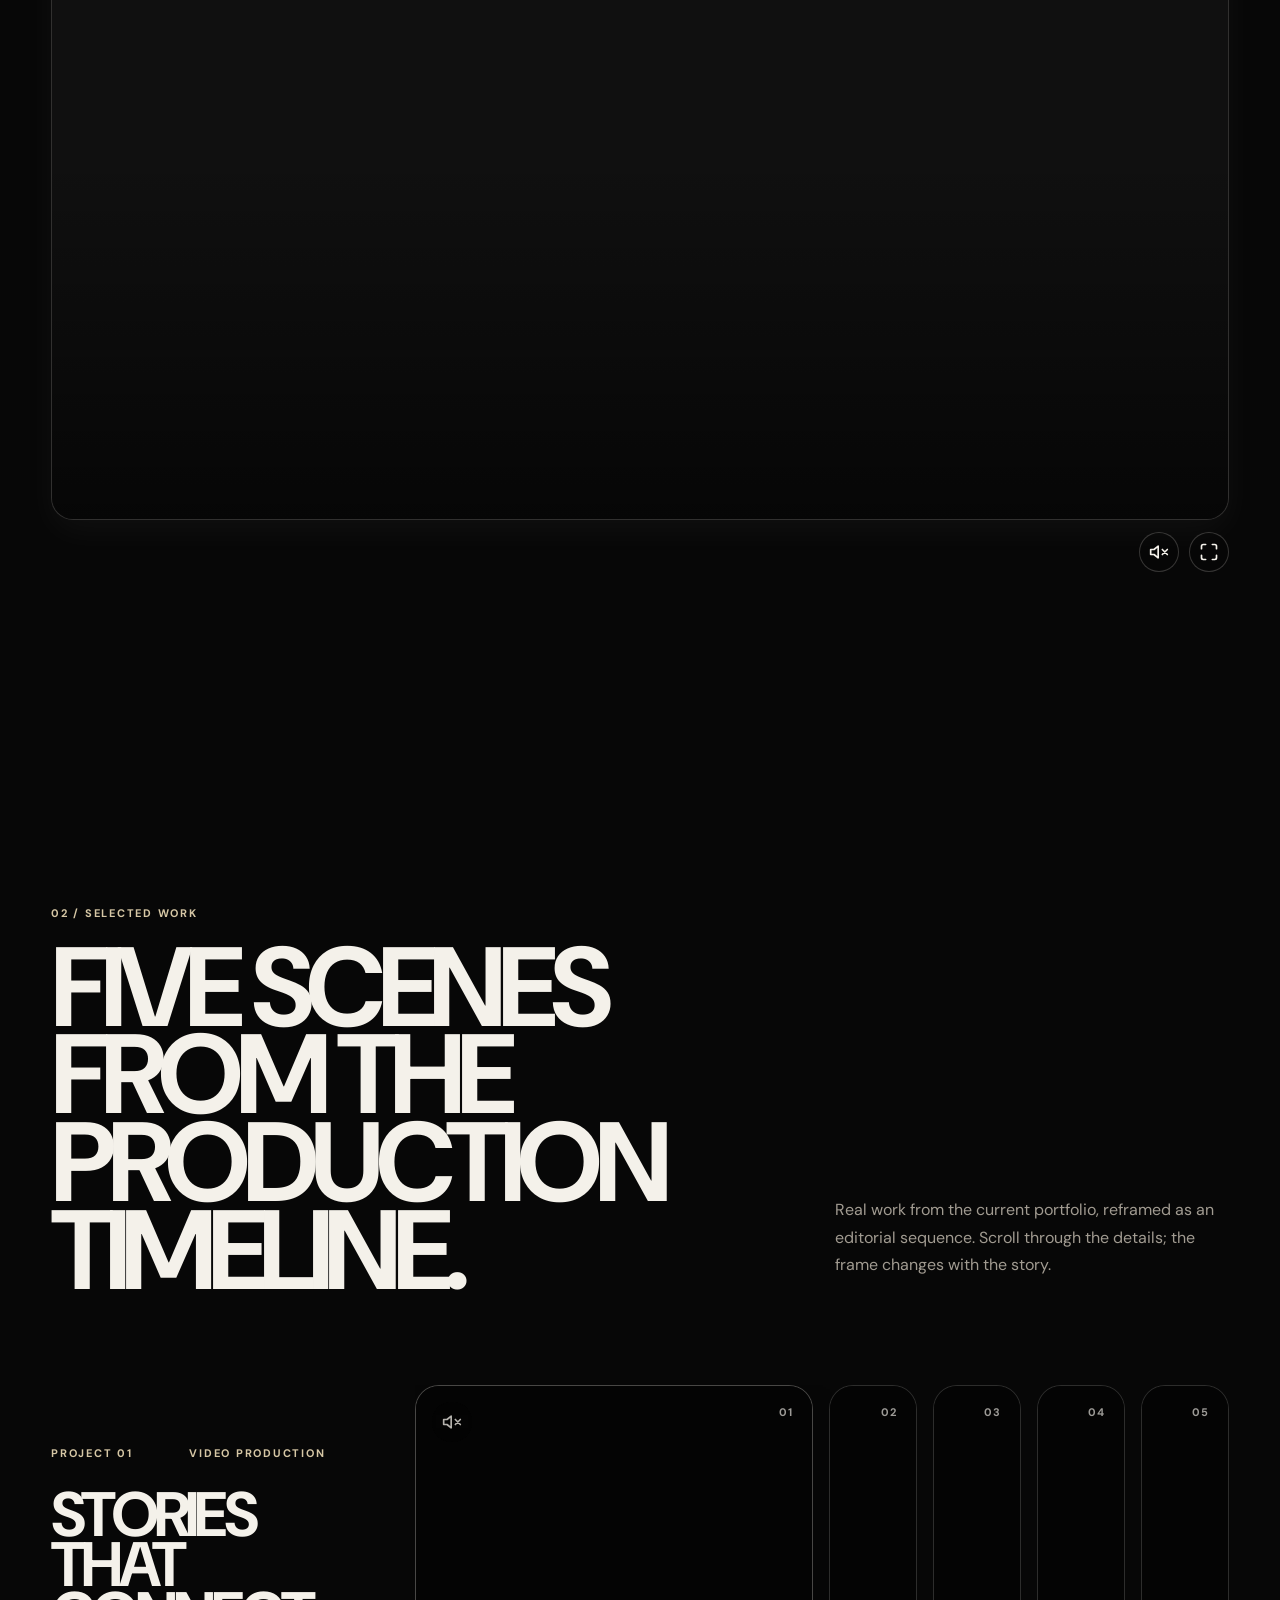
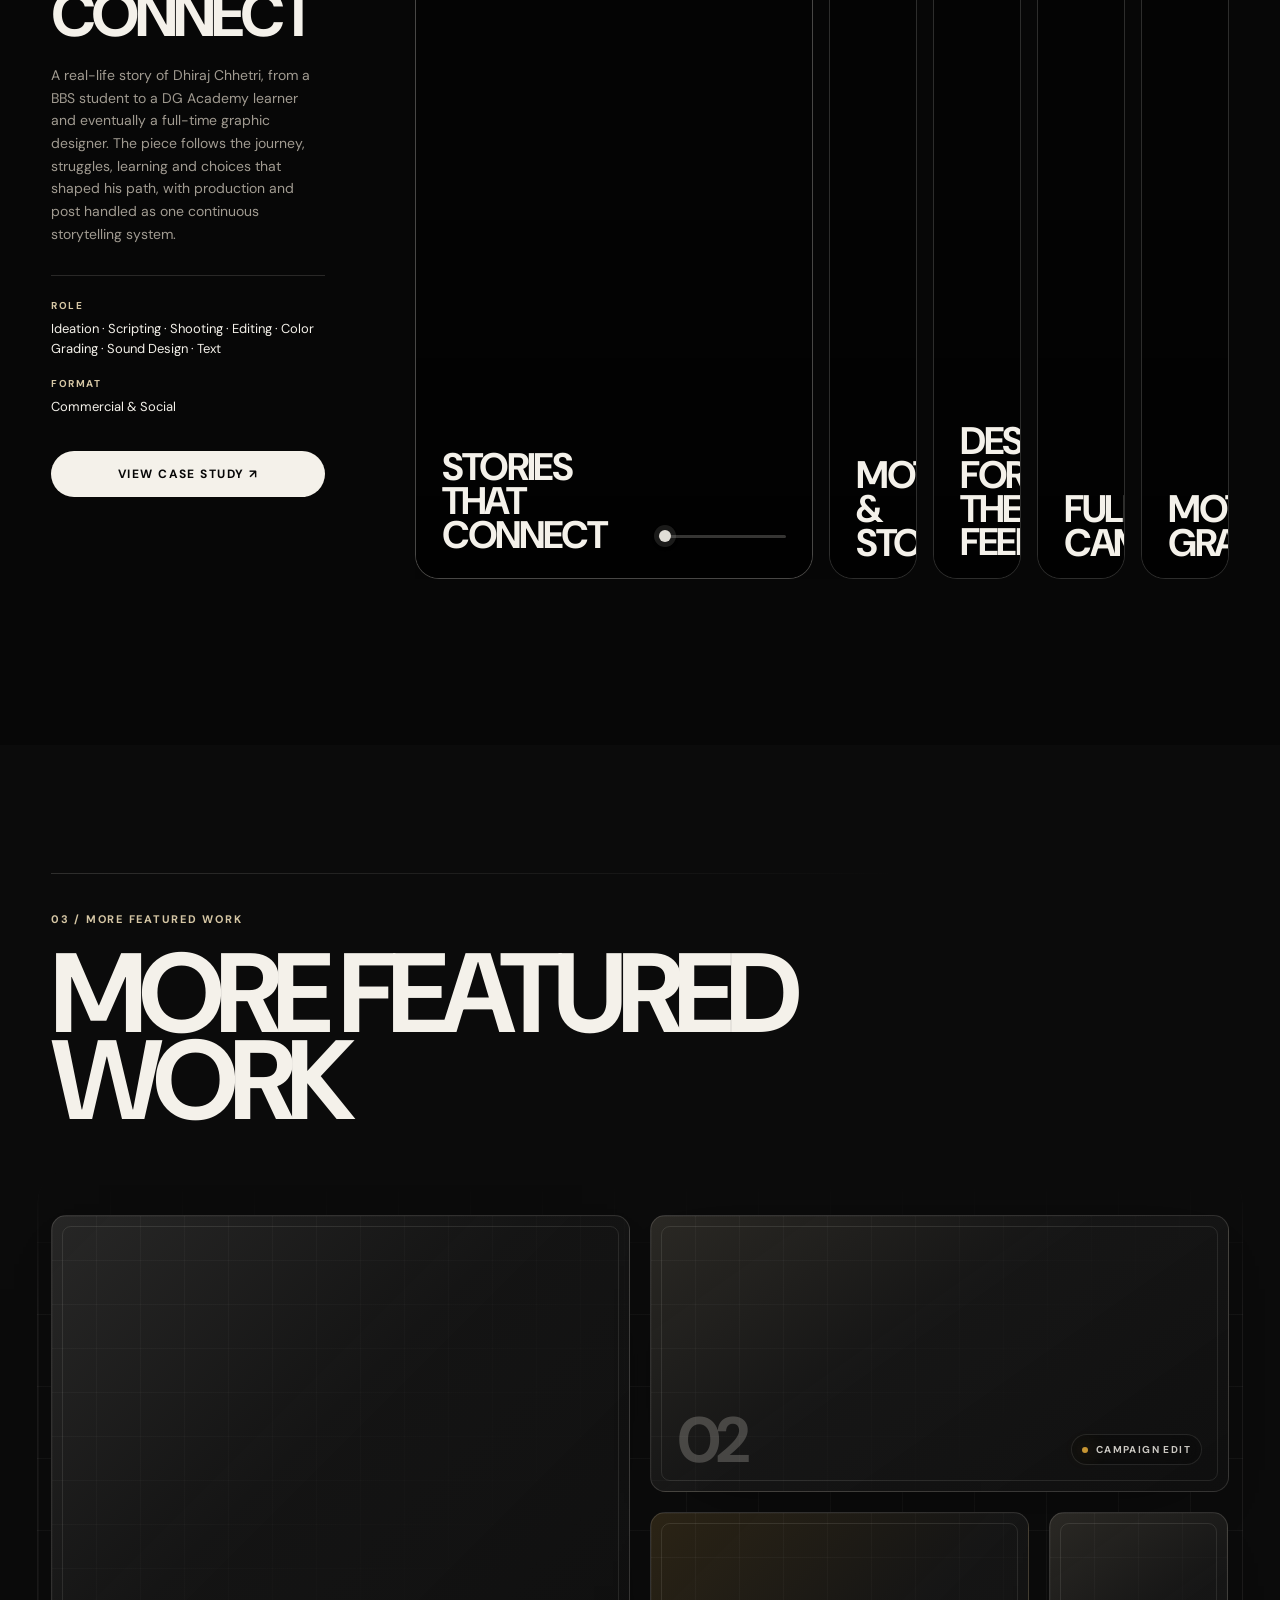
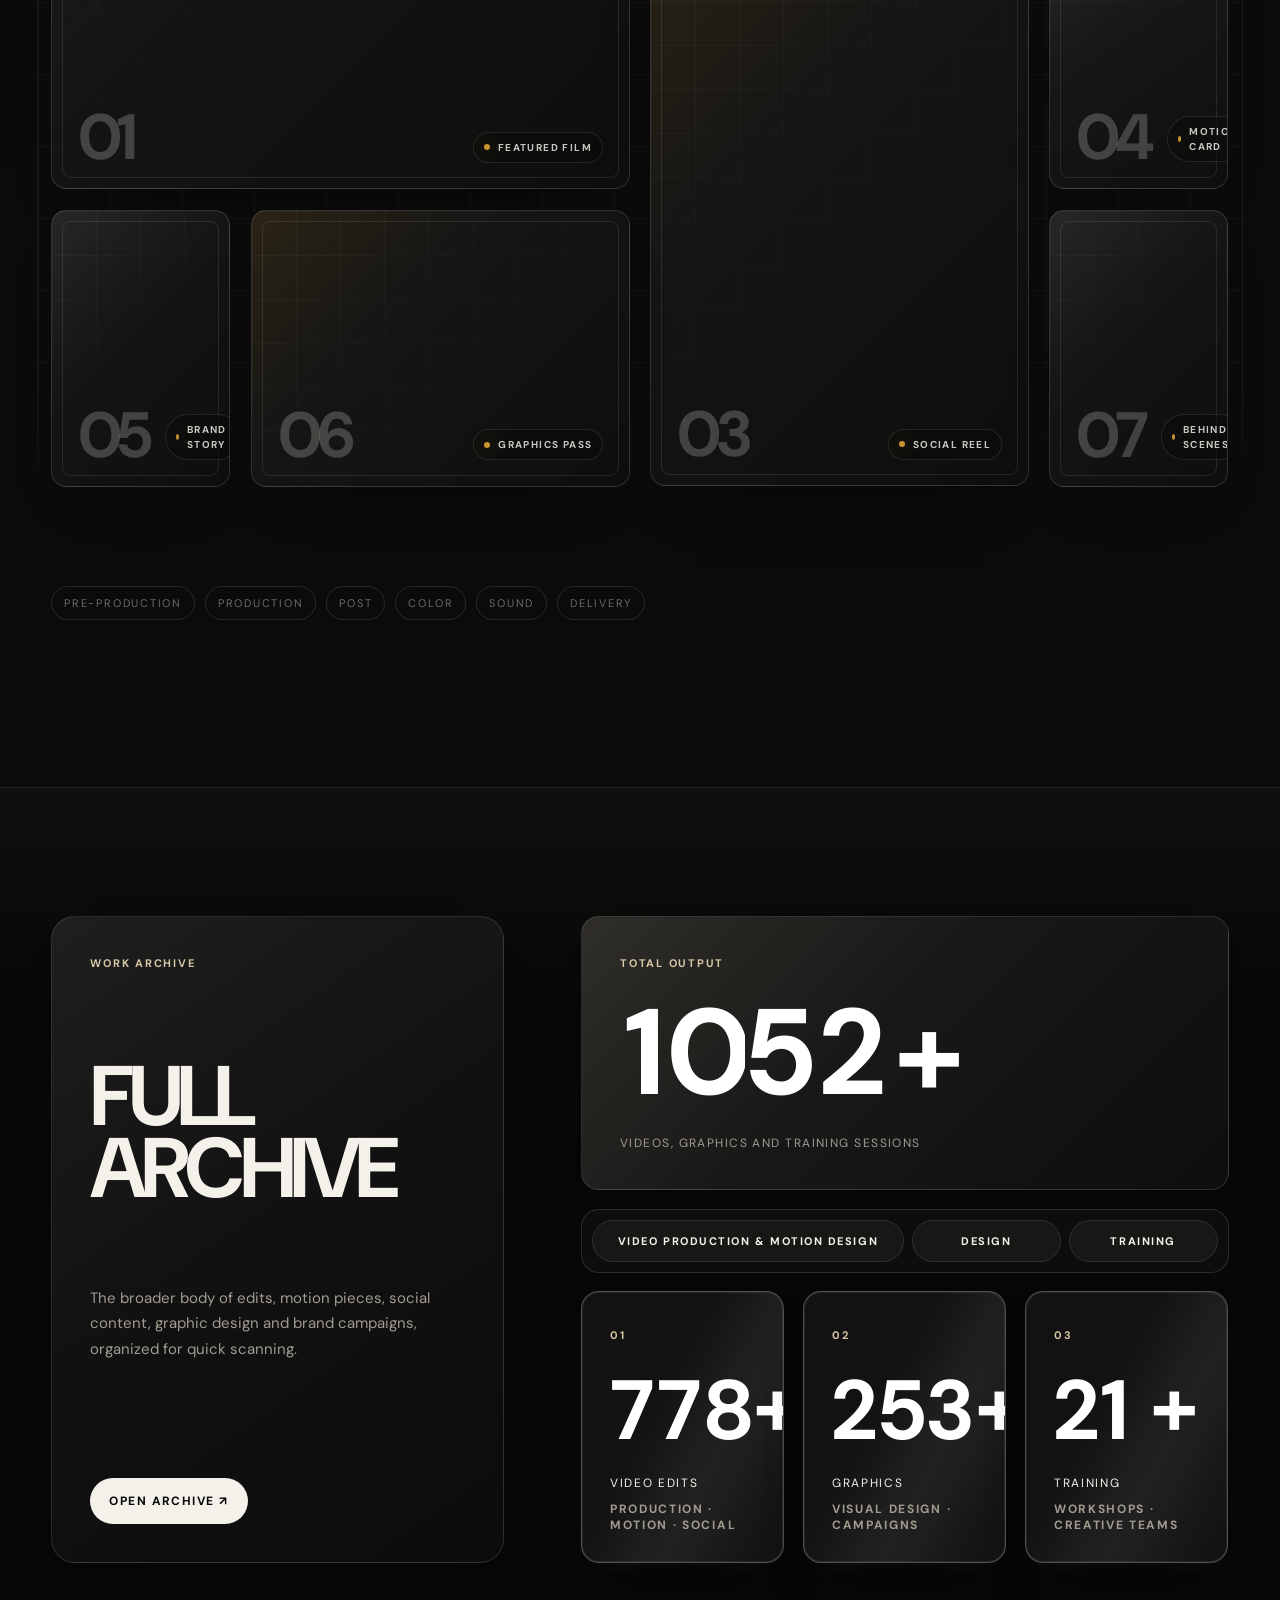
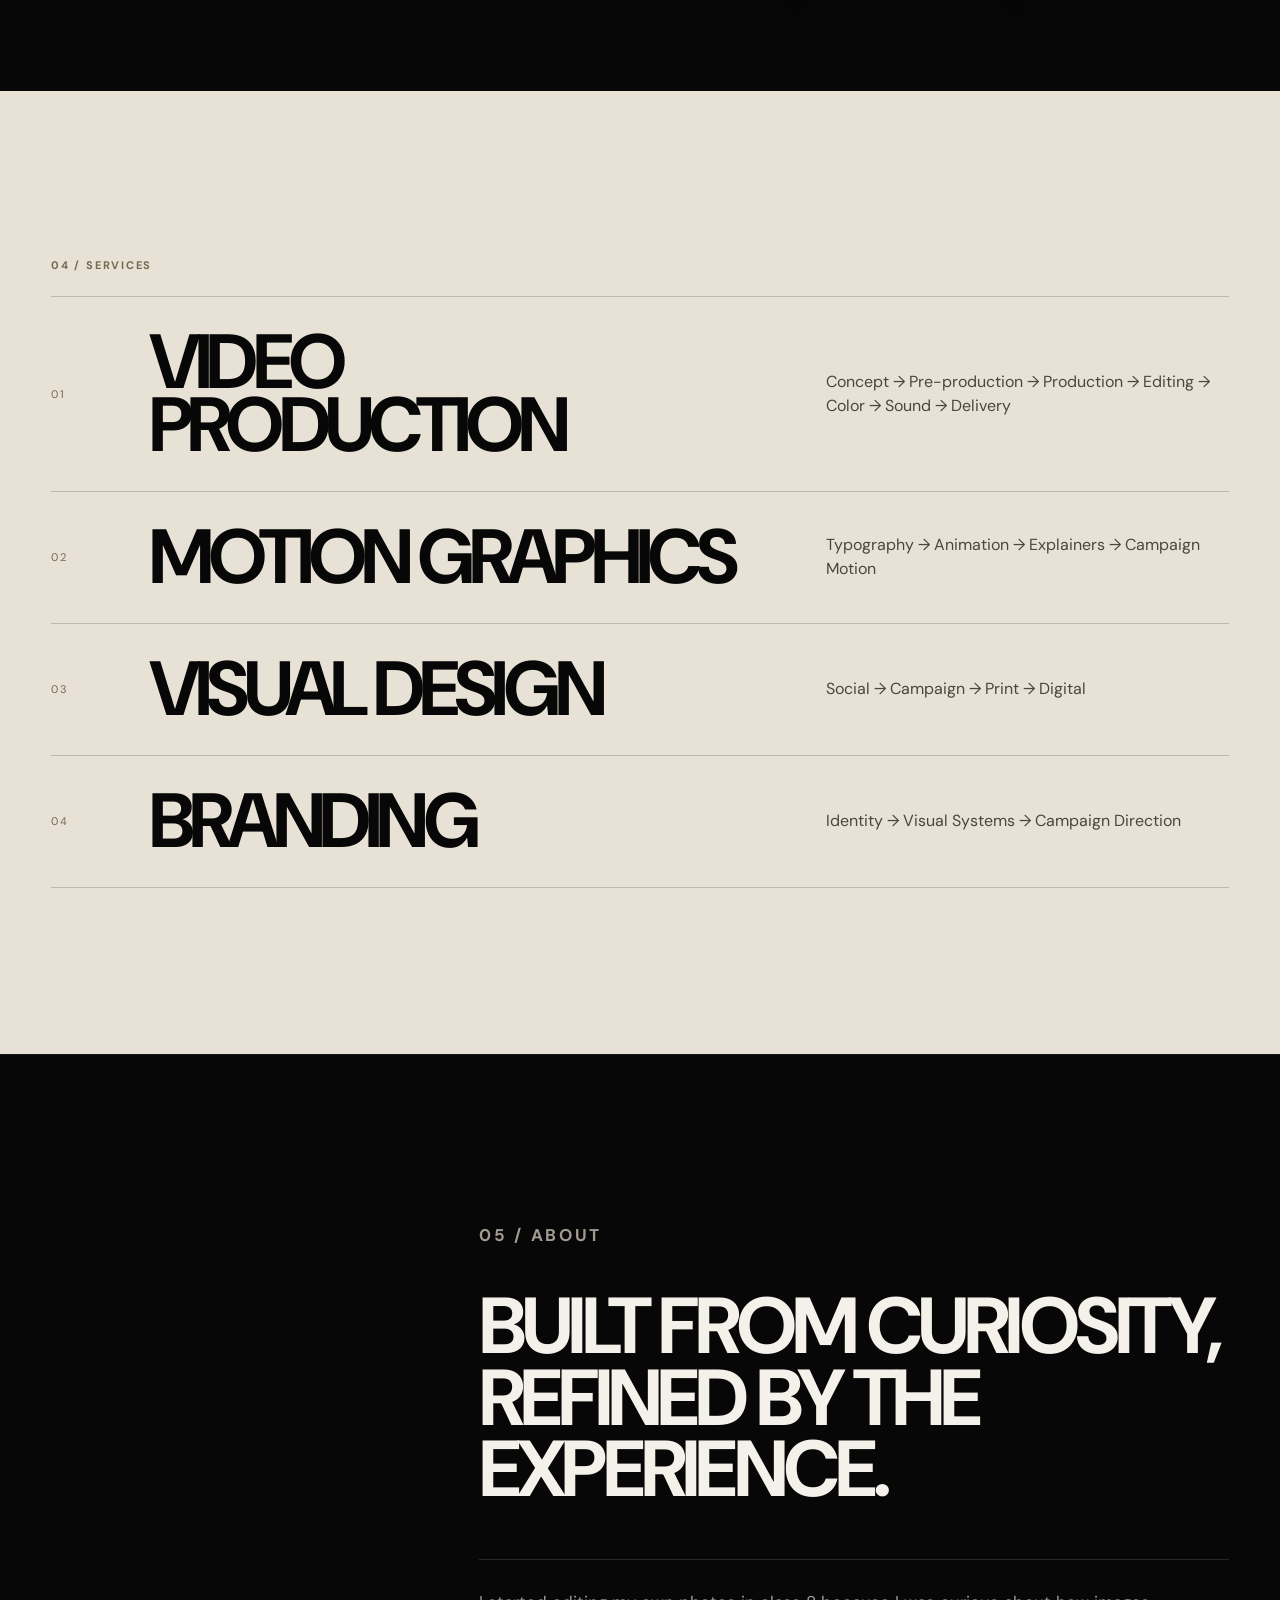
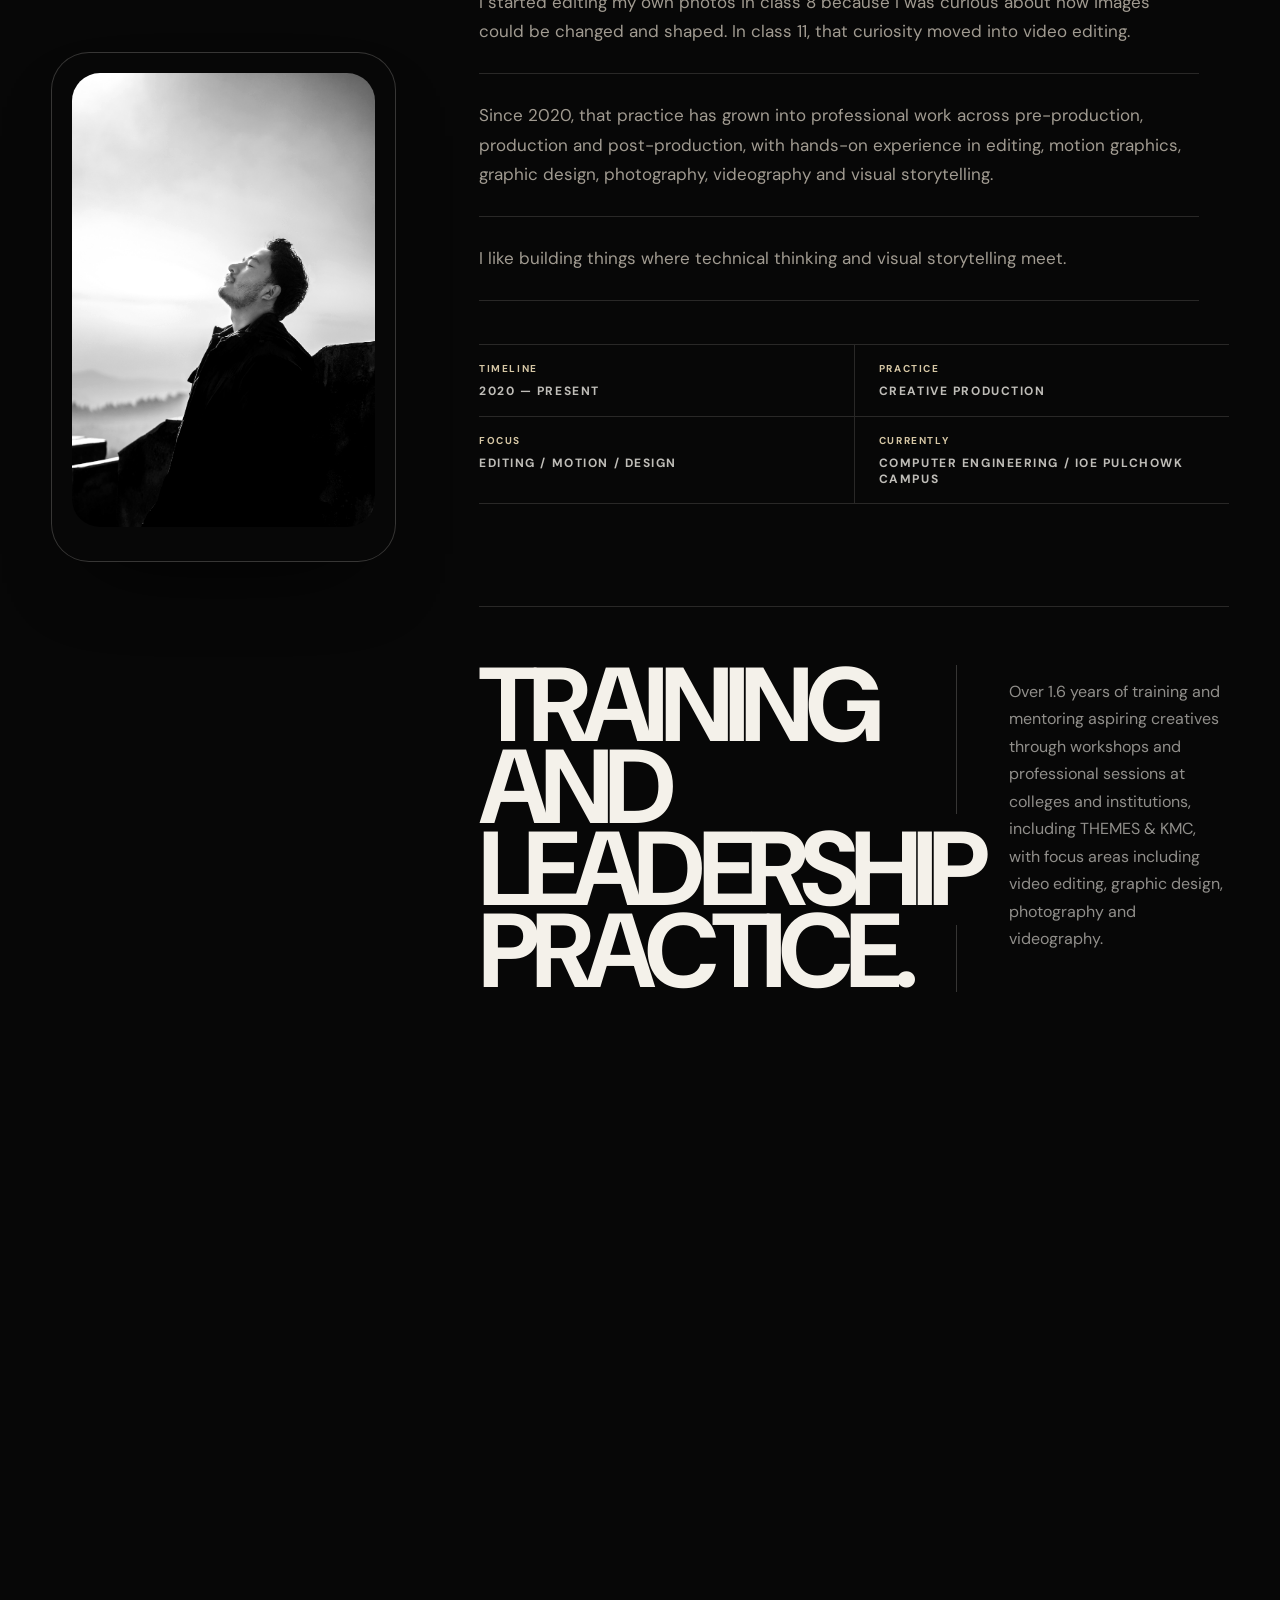
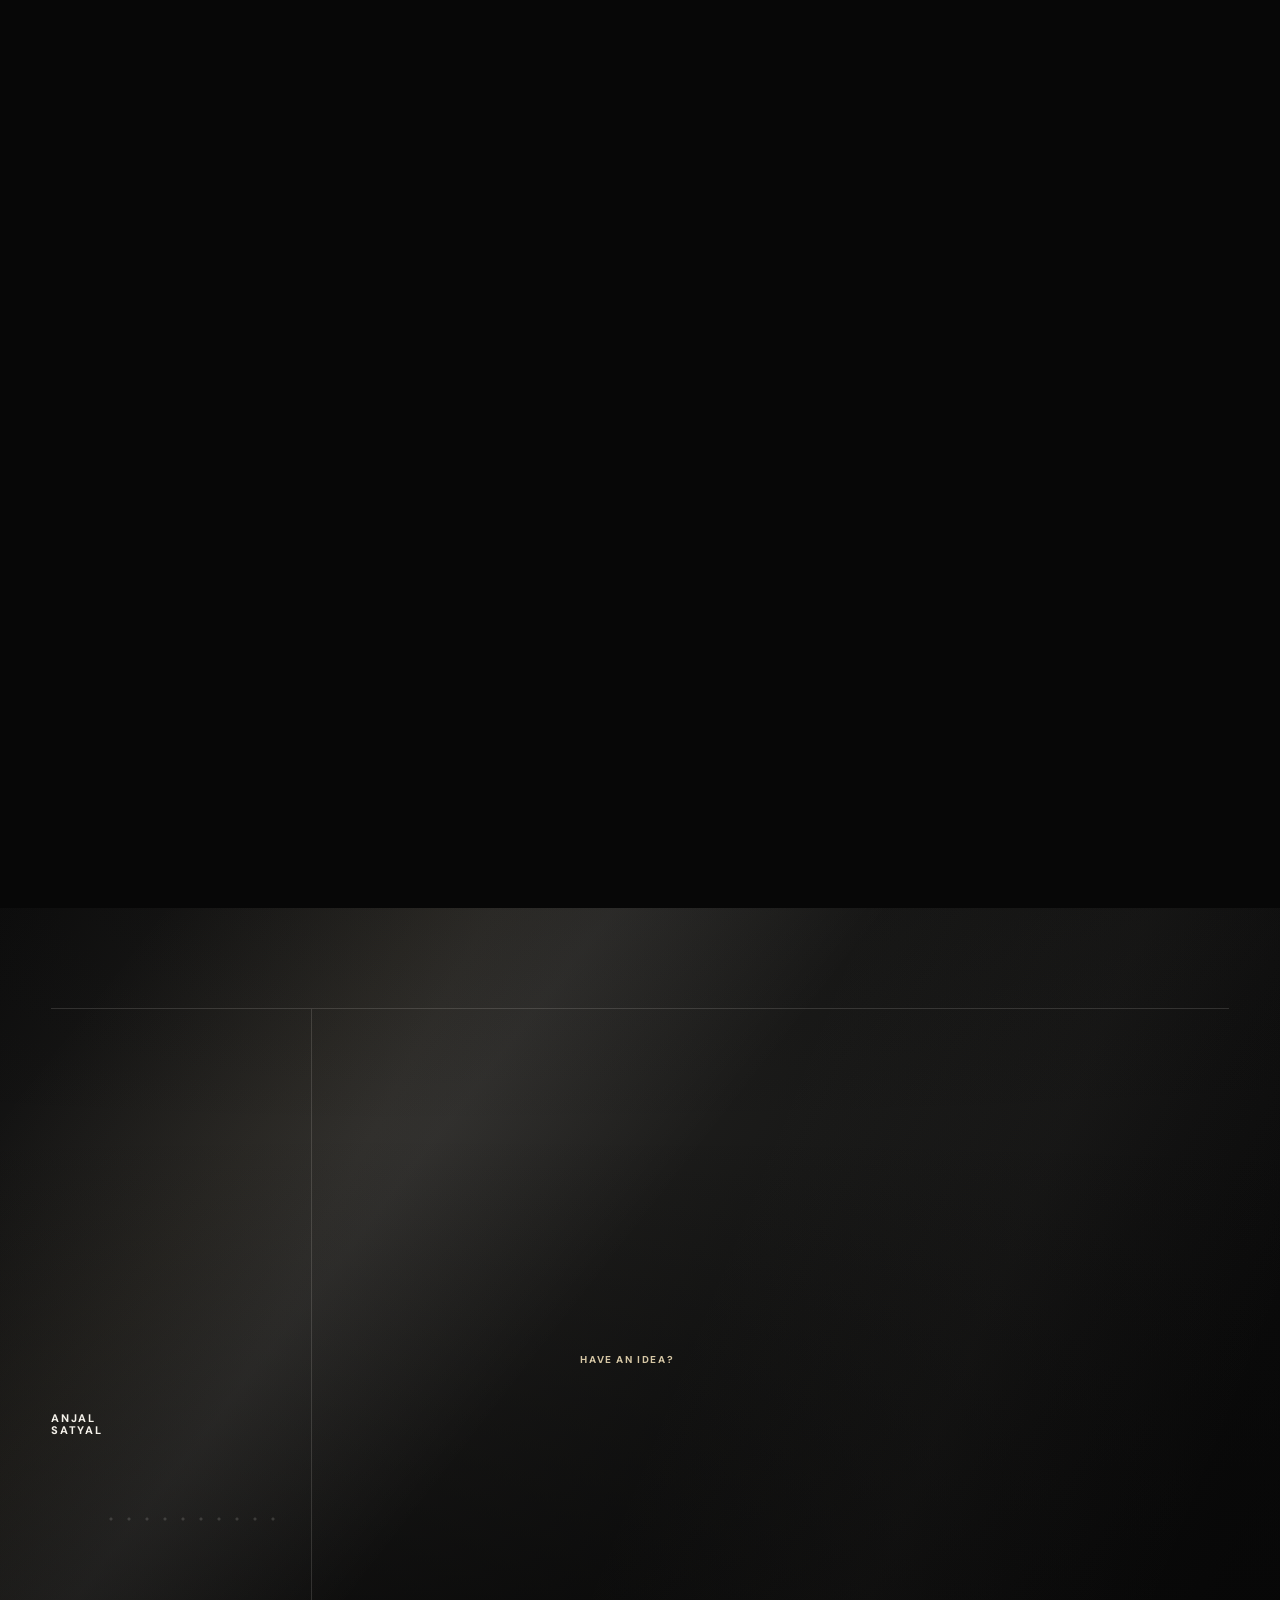
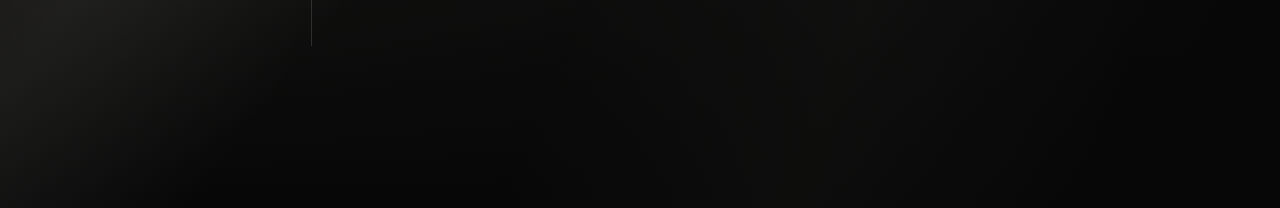
==== commit 2436976a: "Fix showreel poster, font flash, and SEO metadata - Remove outdated og-image.jpg poster from showree" ====
--- a/index.html
+++ b/index.html
@@ -4,31 +4,32 @@
   <meta charset="UTF-8">
   <meta name="google-site-verification" content="hNOJfbubR_OmPGmKI5YqvO0GgK5ncHbfKVj-YenwCss" />
   <meta name="viewport" content="width=device-width, initial-scale=1.0, viewport-fit=cover">
-  <meta name="description" content="Anjal Satyal is a Nepal-based creative production professional specializing in video editing, motion design, visual design, production, color, sound, and campaign content.">
+  <meta name="description" content="Explore Anjal Satyal's portfolio of video editing, motion graphics, graphic design and creative production in Patan, Lalitpur, Nepal. View work and get in touch.">
   <meta name="robots" content="index, follow">
   <meta name="author" content="Anjal Satyal">
   <meta name="theme-color" content="#070707">
   <meta name="color-scheme" content="dark">
-  <title>Anjal Satyal — Video Editor, Motion Designer &amp; Creative Production</title>
+  <title>Anjal Satyal | Video Editor &amp; Motion Designer in Nepal</title>
   <link rel="canonical" href="https://anjalsatyal.com.np/">
   <link rel="icon" type="image/png" href="assets/LOGO/anjal-monogram.png">
   <link rel="apple-touch-icon" href="assets/apple-touch-icon.png">
   <meta property="og:type" content="profile">
   <meta property="og:site_name" content="Anjal Satyal">
-  <meta property="og:title" content="Anjal Satyal — Video Editor, Motion Designer &amp; Creative Production">
-  <meta property="og:description" content="Creative production, video editing, motion design and visual design by Anjal Satyal in Nepal.">
+  <meta property="og:title" content="Anjal Satyal | Video Editor &amp; Motion Designer in Nepal">
+  <meta property="og:description" content="Explore Anjal Satyal's portfolio of video editing, motion graphics, graphic design and creative production in Patan, Lalitpur, Nepal. View work and get in touch.">
   <meta property="og:url" content="https://anjalsatyal.com.np/">
   <meta property="og:image" content="https://anjalsatyal.com.np/assets/og-image.jpg">
   <meta property="og:image:width" content="1200">
   <meta property="og:image:height" content="630">
   <meta property="og:locale" content="en_US">
   <meta name="twitter:card" content="summary_large_image">
-  <meta name="twitter:title" content="Anjal Satyal — Video Editor, Motion Designer &amp; Creative Production">
-  <meta name="twitter:description" content="Creative production, video editing, motion design and visual design by Anjal Satyal in Nepal.">
+  <meta name="twitter:title" content="Anjal Satyal | Video Editor &amp; Motion Designer in Nepal">
+  <meta name="twitter:description" content="Explore Anjal Satyal's portfolio of video editing, motion graphics, graphic design and creative production in Patan, Lalitpur, Nepal. View work and get in touch.">
   <meta name="twitter:image" content="https://anjalsatyal.com.np/assets/og-image.jpg">
   <link rel="preconnect" href="https://fonts.googleapis.com">
   <link rel="preconnect" href="https://fonts.gstatic.com" crossorigin>
   <link href="https://fonts.googleapis.com/css2?family=DM+Sans:wght@400;500;600;700&amp;family=Instrument+Serif:ital@0;1&amp;family=Nunito+Sans:wght@500;600;700&amp;family=Patrick+Hand+SC&amp;display=swap" rel="stylesheet">
+  <link rel="preload" href="assets/fonts/brittany-signature/BrittanySignature.ttf" as="font" type="font/ttf" crossorigin>
   <link rel="stylesheet" href="style.css?v=mobile-menu-hologram-20261012-9">
   <script type="application/ld+json">
   {
@@ -49,7 +50,6 @@
           "addressRegion": "Lalitpur",
           "addressCountry": "NP"
         },
-        "alumniOf": "Tribhuvan University, IOE Pulchowk Campus",
         "knowsAbout": ["Video Editing", "Creative Production", "Motion Graphics", "Graphic Design", "Photography", "Videography", "Color Grading", "Sound Design", "Scriptwriting", "Branding"],
         "sameAs": [
           "https://www.linkedin.com/in/anjal-satyal-0849bb334/",
@@ -60,7 +60,19 @@
         "@type": "WebSite",
         "@id": "https://anjalsatyal.com.np/#website",
         "name": "Anjal Satyal",
-        "url": "https://anjalsatyal.com.np/"
+        "url": "https://anjalsatyal.com.np/",
+        "publisher": { "@id": "https://anjalsatyal.com.np/#person" },
+        "inLanguage": "en"
+      },
+      {
+        "@type": "WebPage",
+        "@id": "https://anjalsatyal.com.np/#webpage",
+        "url": "https://anjalsatyal.com.np/",
+        "name": "Anjal Satyal | Video Editor & Motion Designer in Nepal",
+        "description": "Explore Anjal Satyal's portfolio of video editing, motion graphics, graphic design and creative production in Patan, Lalitpur, Nepal. View work and get in touch.",
+        "isPartOf": { "@id": "https://anjalsatyal.com.np/#website" },
+        "mainEntity": { "@id": "https://anjalsatyal.com.np/#person" },
+        "inLanguage": "en"
       }
     ]
   }
@@ -174,7 +186,7 @@
       </div>
       <div class="reel-shell">
         <div id="showreel-player" class="reel-stage" data-cursor="PLAY">
-          <video id="reelVideo" src="assets/PORTFOLIO/VIDEO 8.1.mov" muted playsinline loop preload="metadata" poster="assets/og-image.jpg"></video>
+          <video id="reelVideo" src="assets/PORTFOLIO/VIDEO 8.1.mov" muted playsinline loop preload="metadata"></video>
           <button id="reelPlay" class="reel-play" type="button" aria-label="Play showreel"><span>Play</span></button>
           <input id="reelTimeline" class="reel-timeline" type="range" min="0" max="1000" value="0" aria-label="Scrub video">
         </div>
--- a/style.css
+++ b/style.css
@@ -340,7 +340,7 @@
   src:url("assets/fonts/brittany-signature/BrittanySignature.ttf") format("truetype");
   font-weight:400;
   font-style:normal;
-  font-display:swap;
+  font-display:block;
 }
 .hero-statement p{
   font-family:"Brittany Signature",cursive;
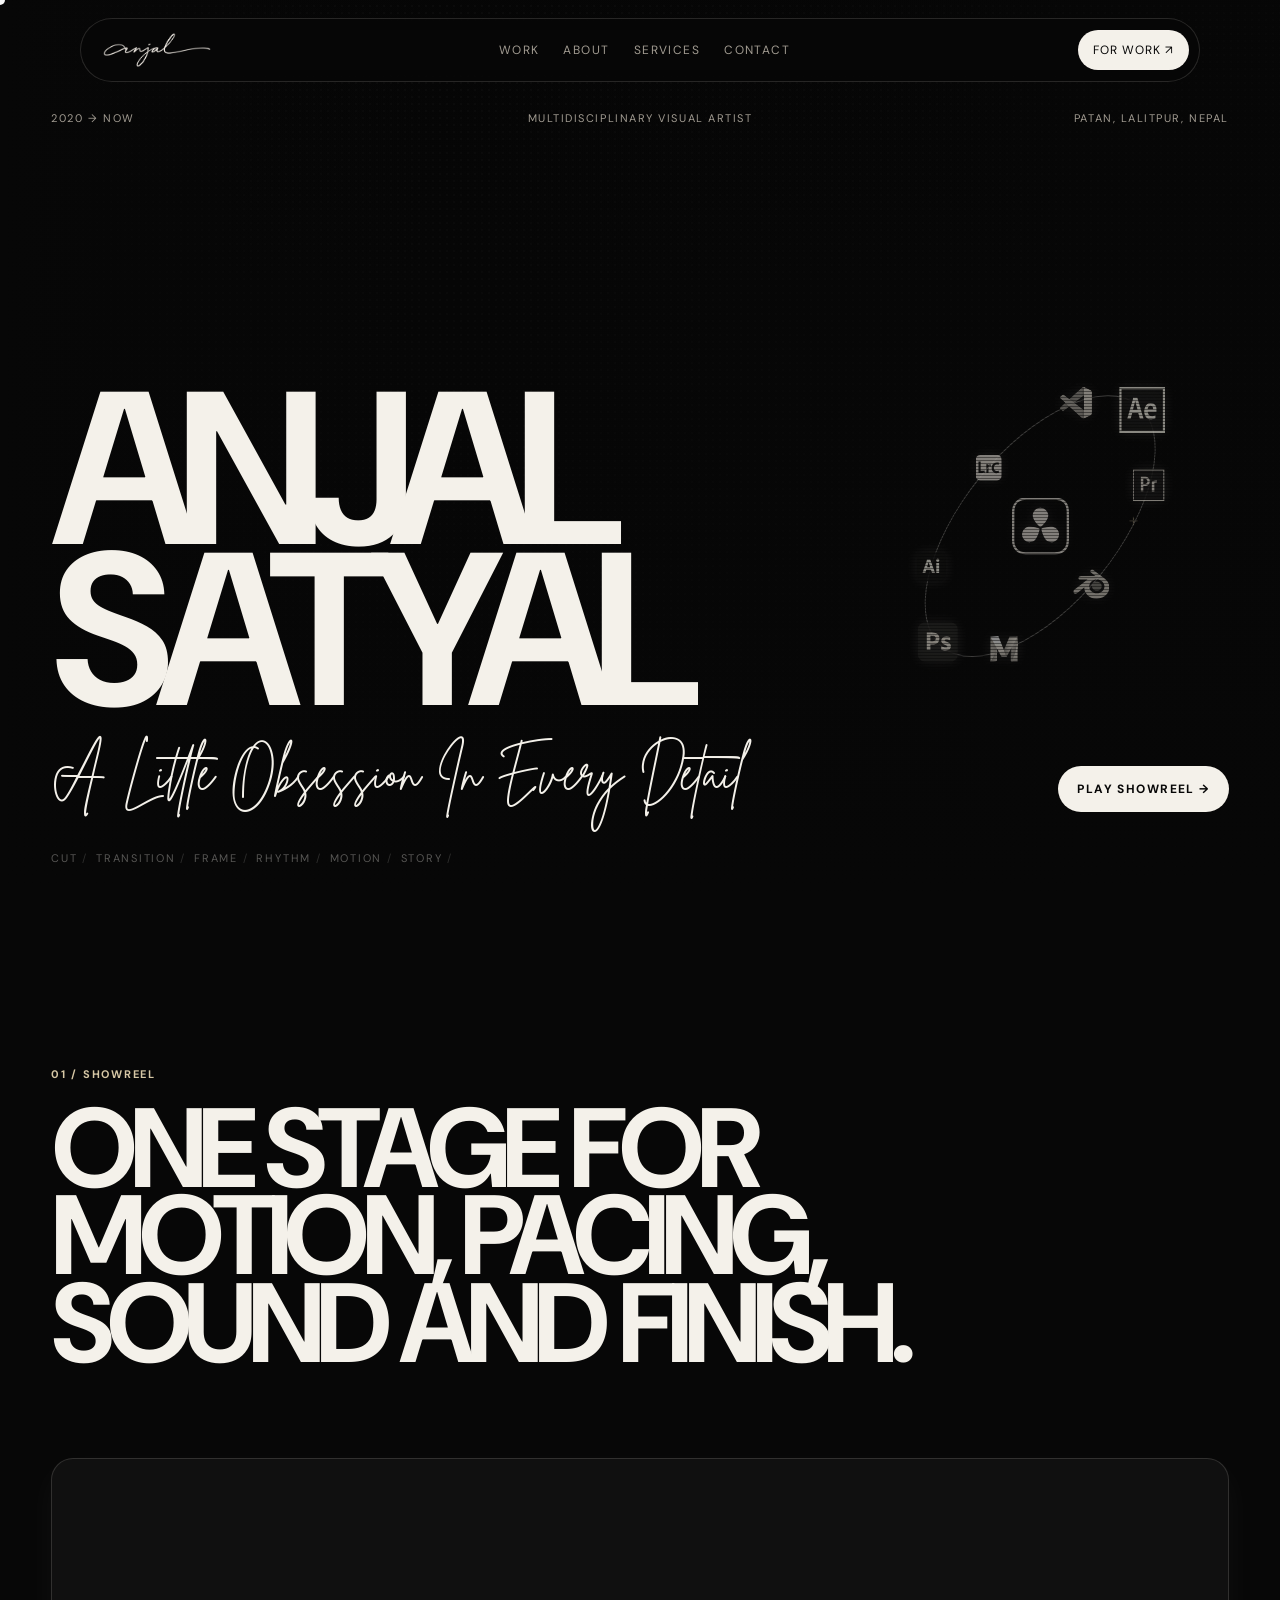
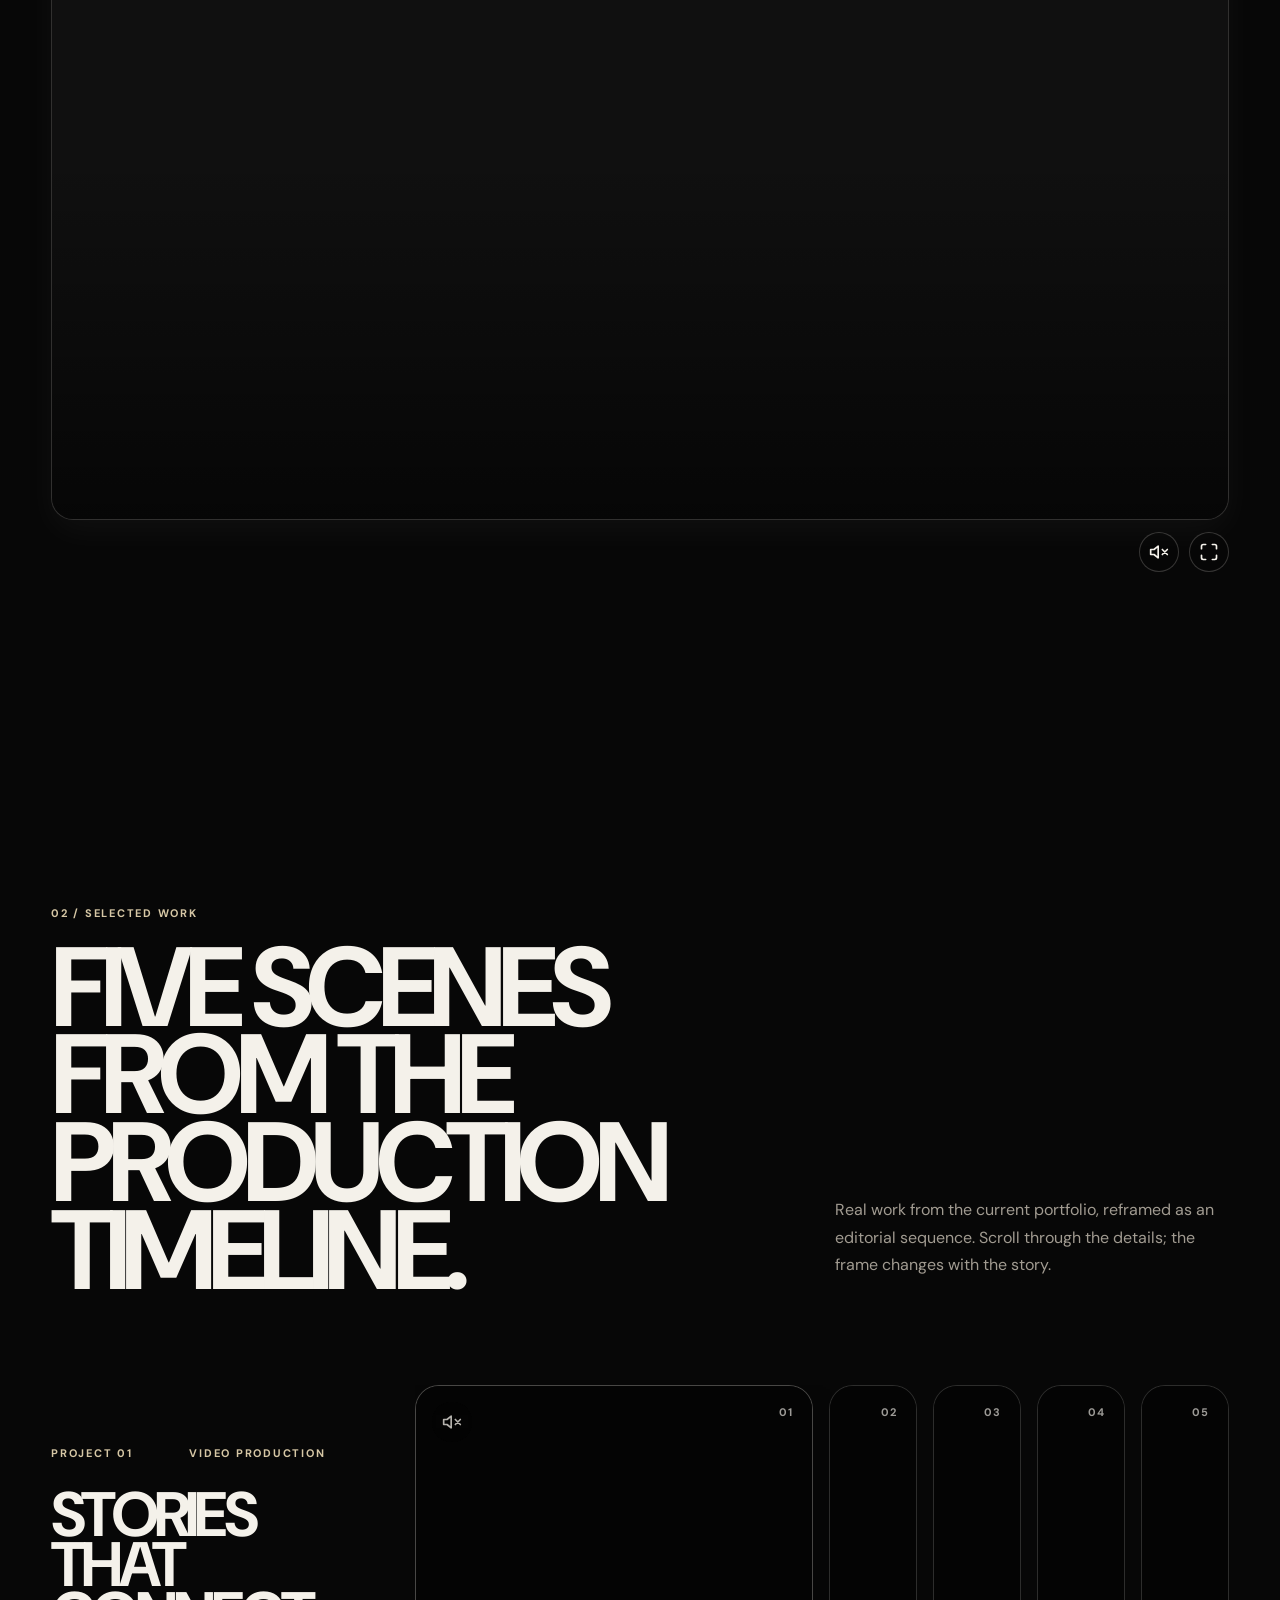
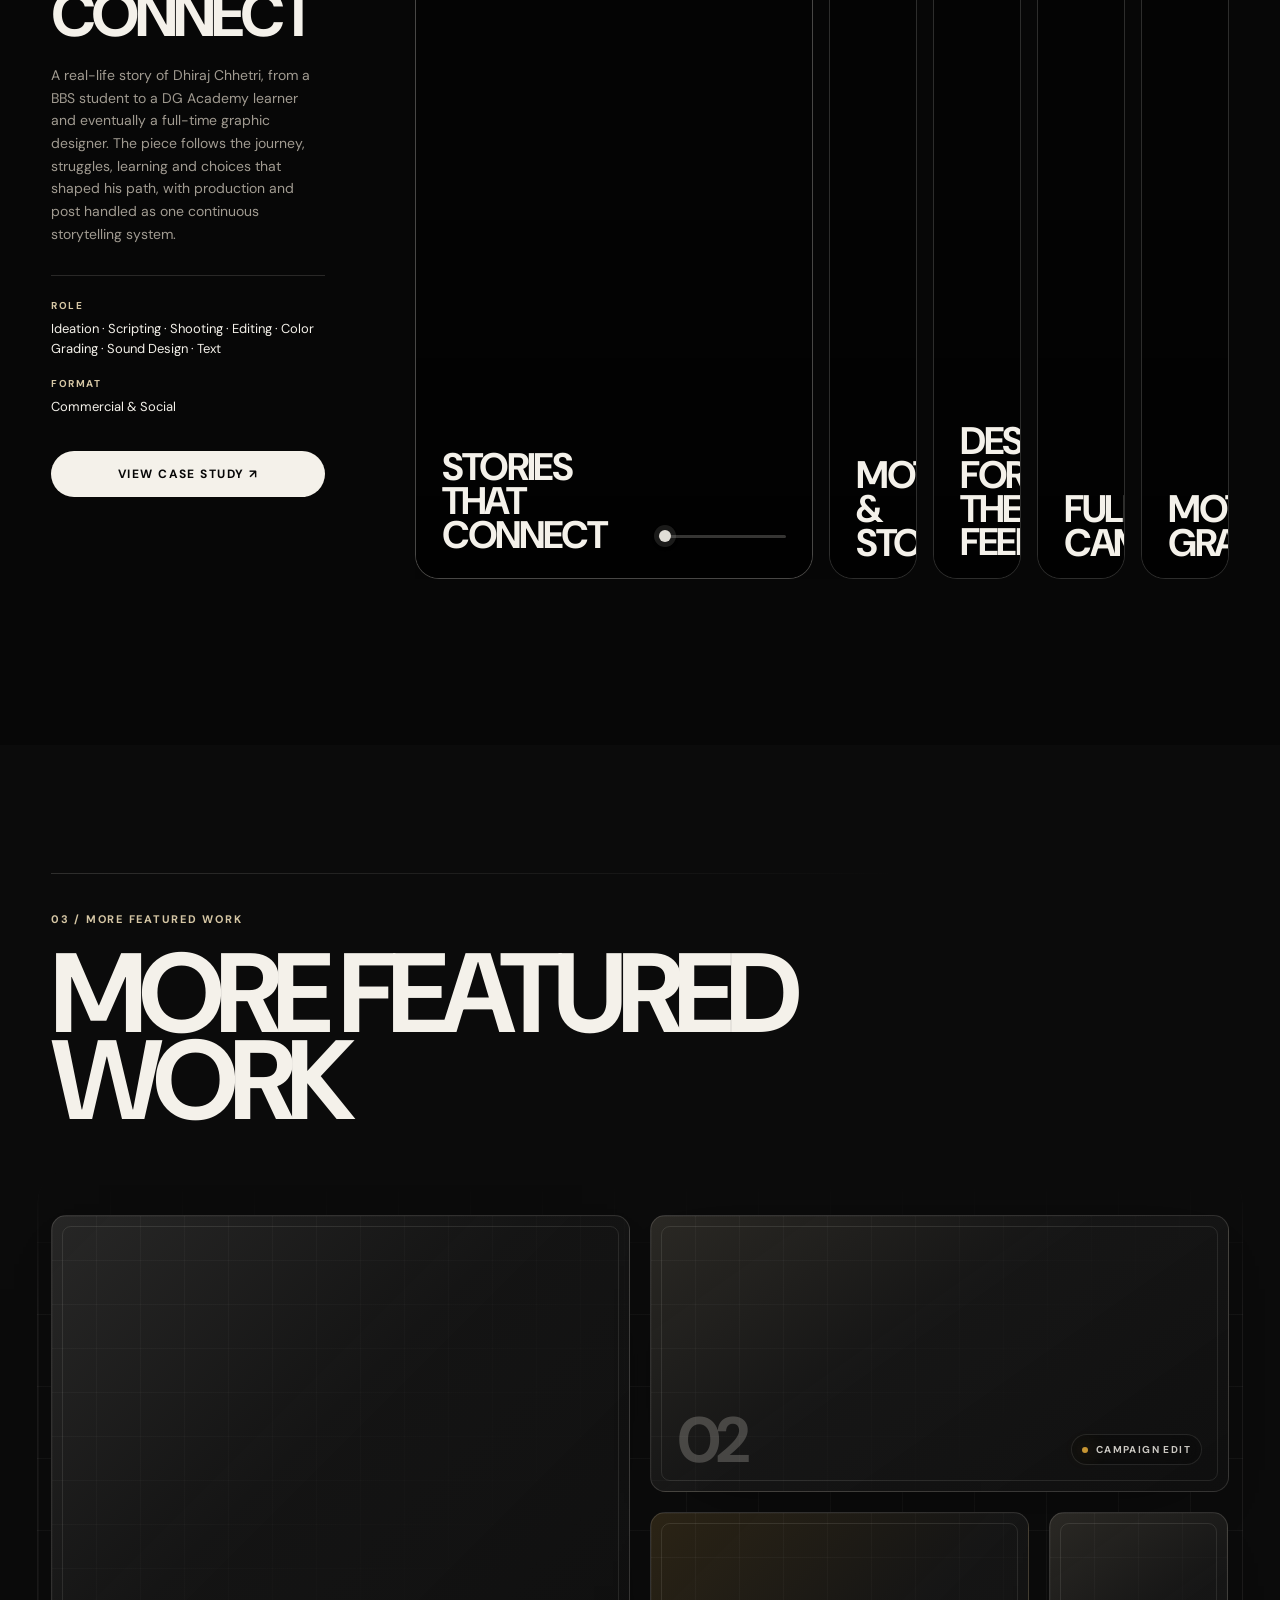
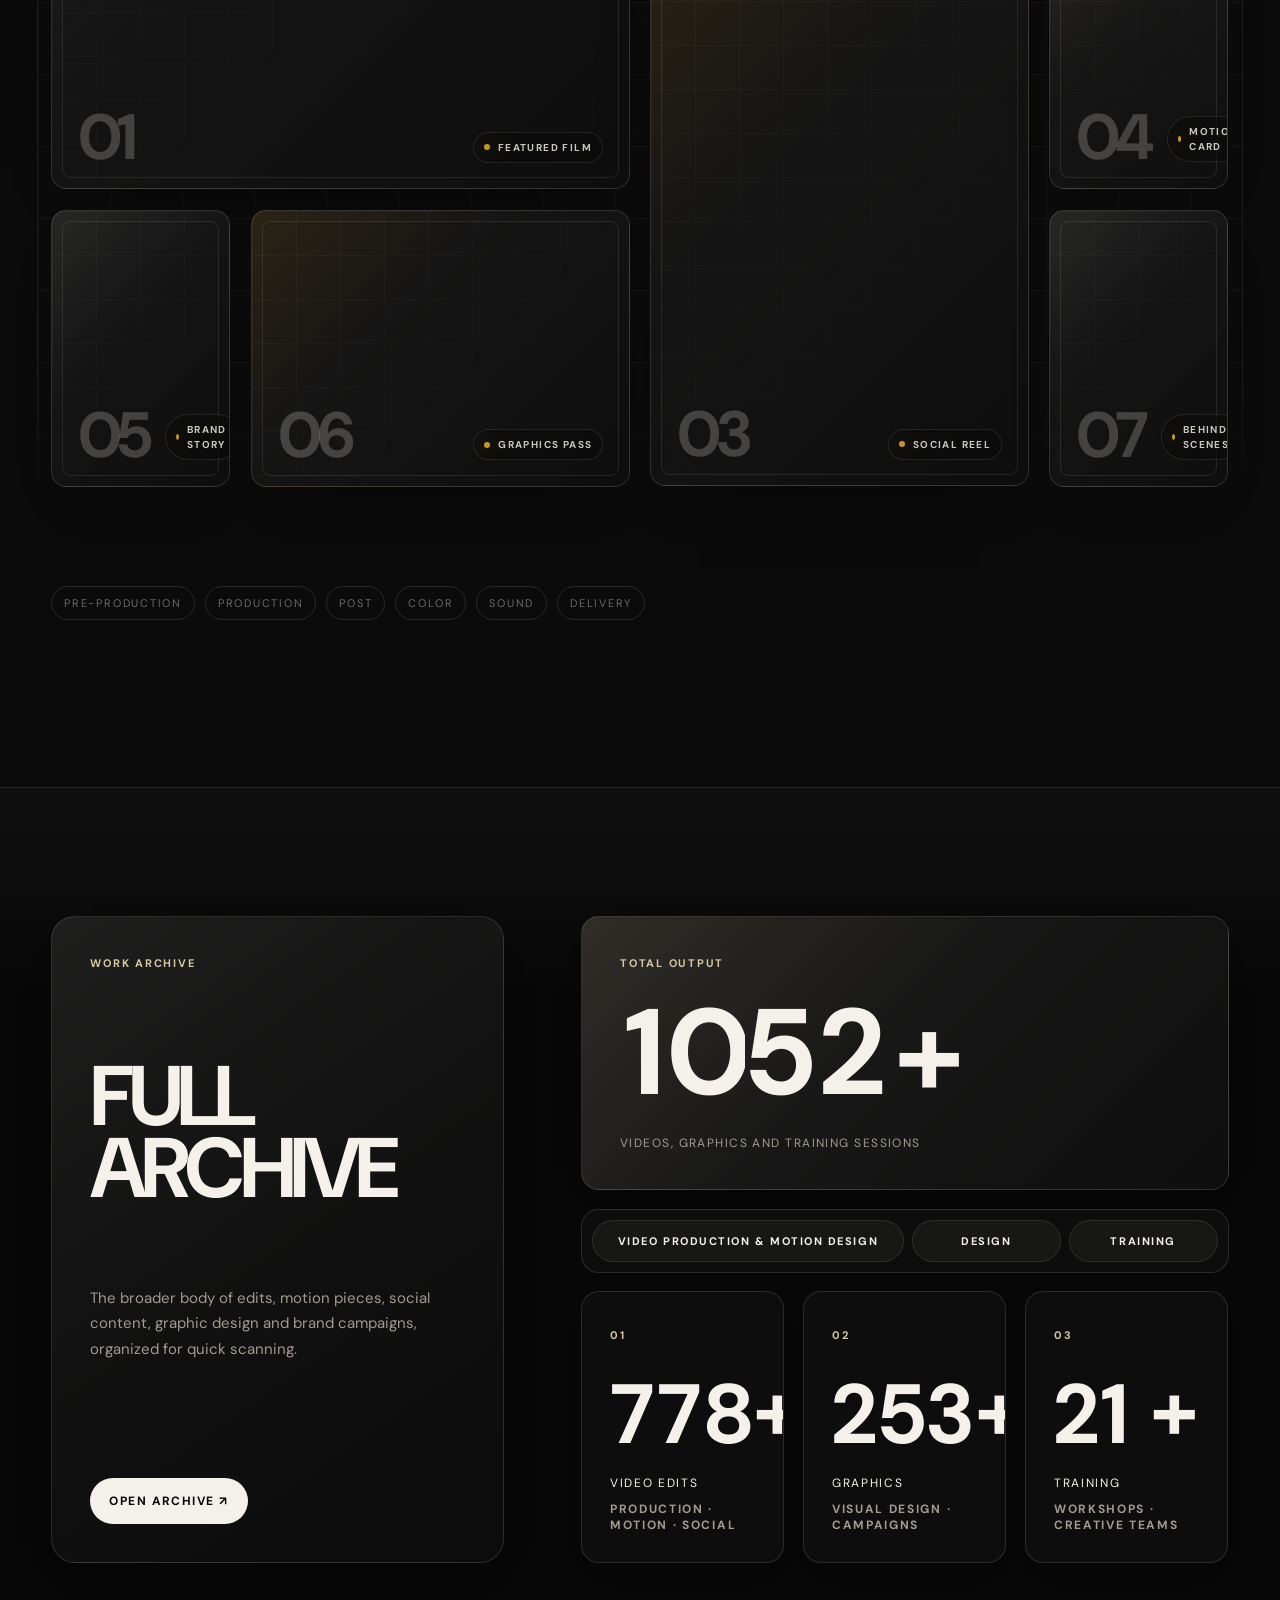
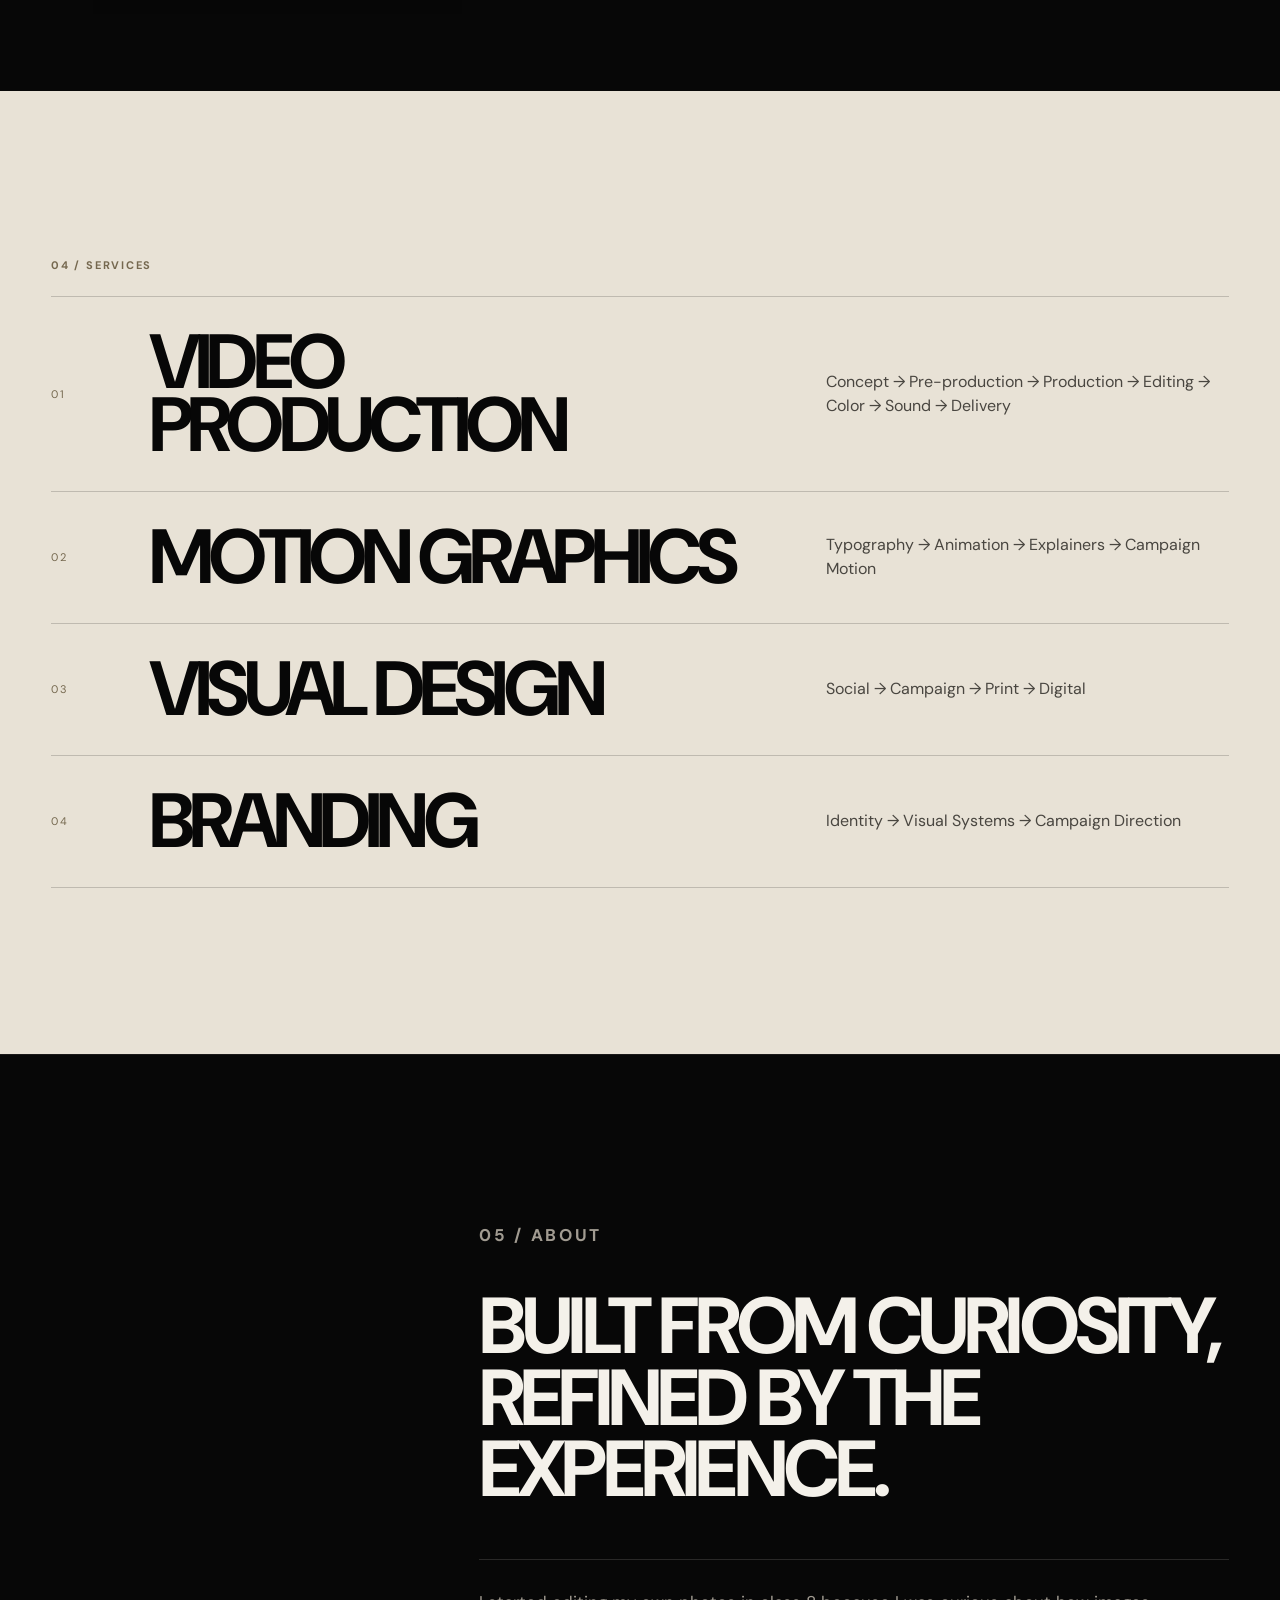
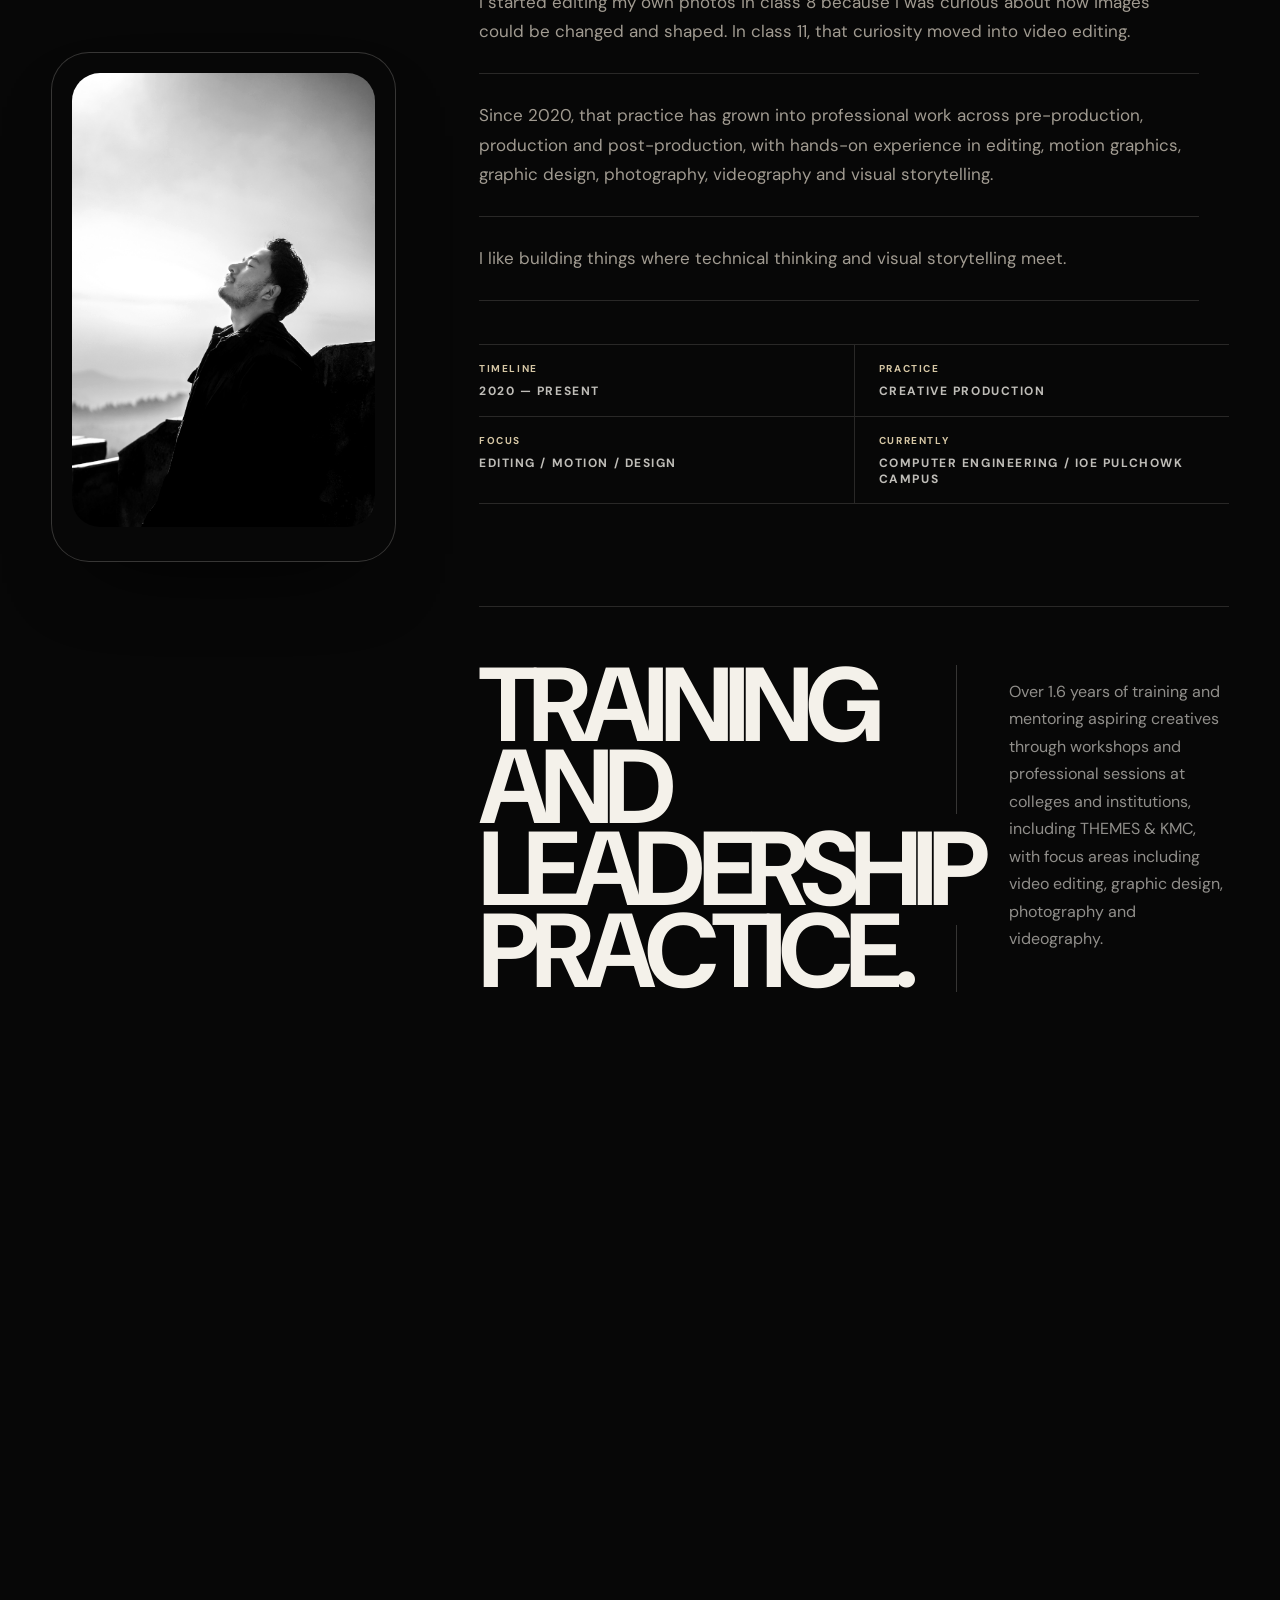
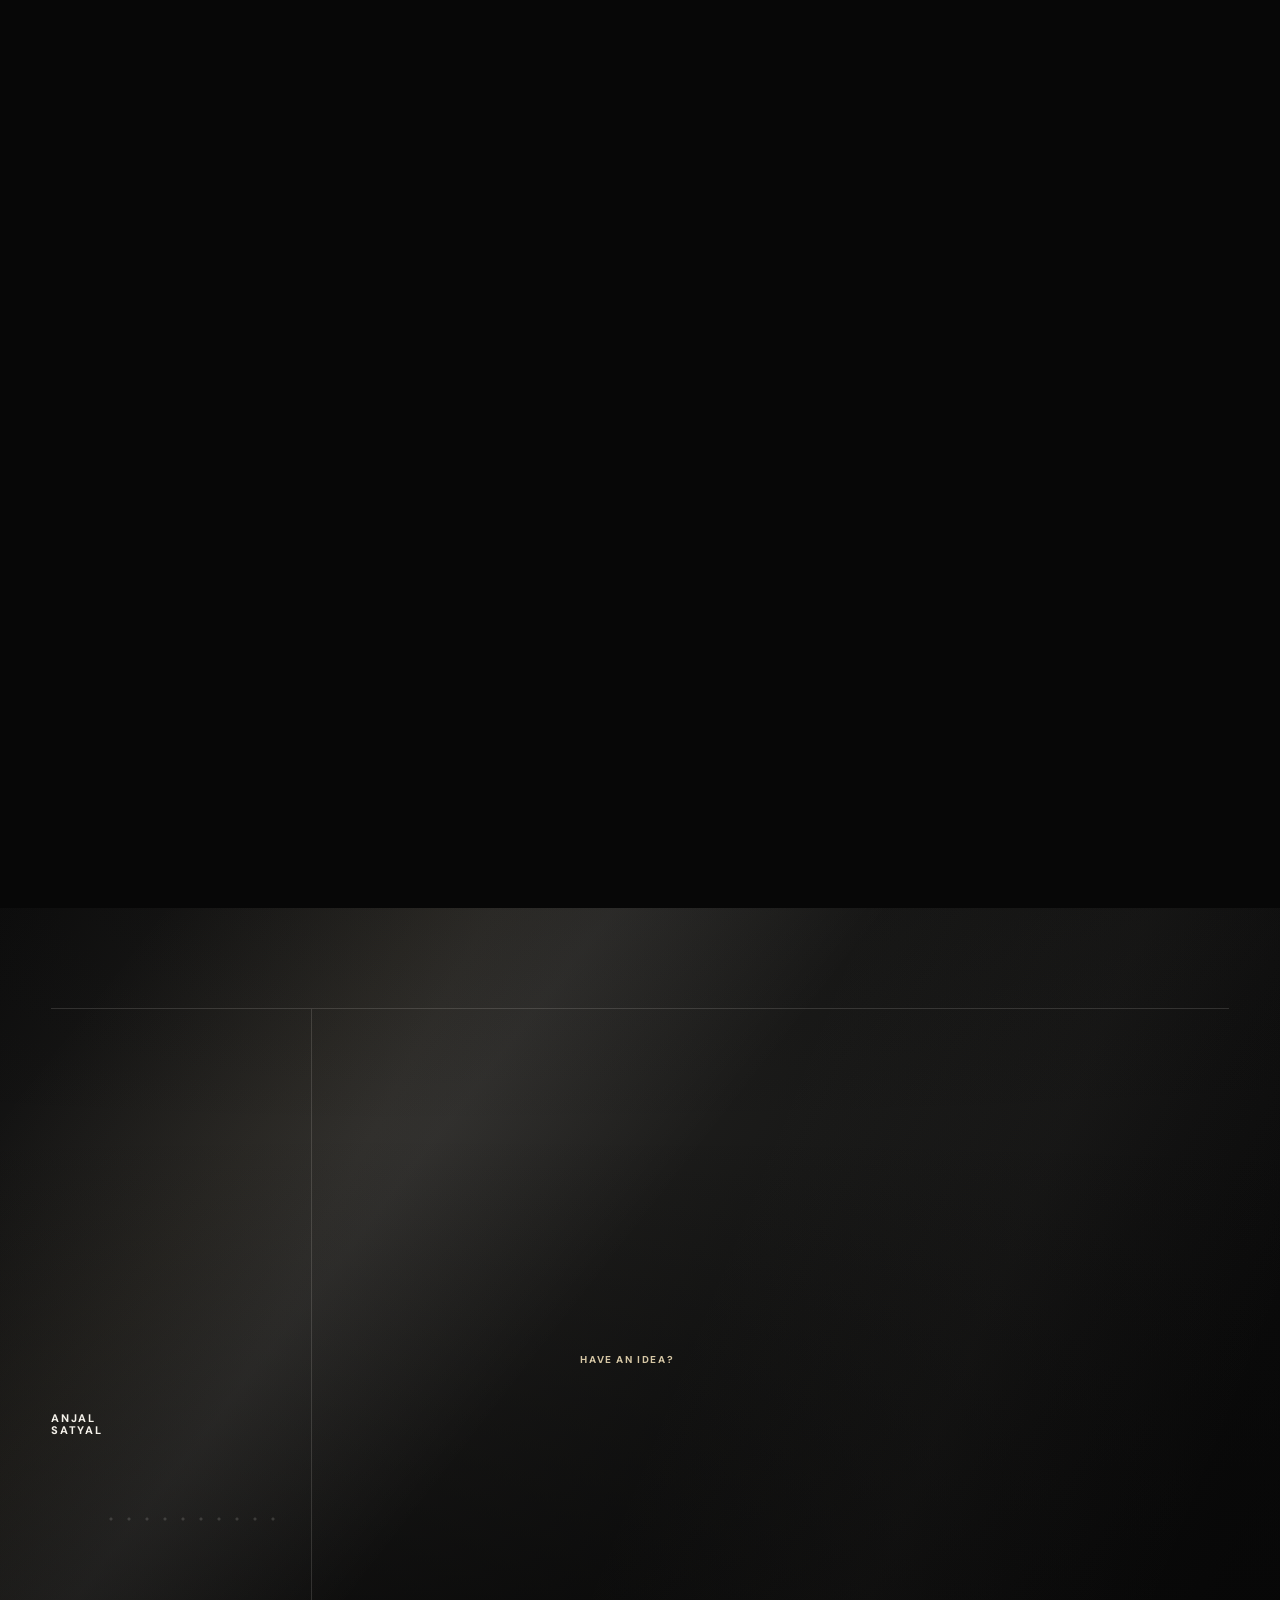
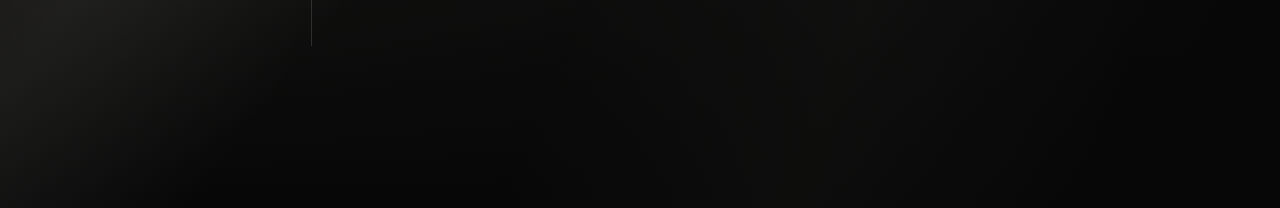
==== commit 503ea2f1: "Pre-render hero software orbit icons for immediate display" ====
--- a/index.html
+++ b/index.html
@@ -168,7 +168,19 @@
       </div>
       <div class="hero-title" aria-label="Anjal Satyal">
         <h1><span>ANJAL</span><span>SATYAL</span></h1>
-        <div class="hero-hologram" aria-hidden="true"></div>
+        <div class="hero-hologram" aria-hidden="true">
+          <ul class="software-grid">
+            <li><img src="assets/software/after-effects.svg" alt="" width="44" height="44" loading="eager"><span>After Effects</span></li>
+            <li><img src="assets/software/premiere-pro.svg" alt="" width="44" height="44" loading="eager"><span>Premiere Pro</span></li>
+            <li><img class="software-resolve" src="assets/software/davinci-resolve.svg" alt="" width="44" height="44" loading="eager"><span>DaVinci Resolve</span></li>
+            <li><img src="assets/software/blender.svg" alt="" width="44" height="44" loading="eager"><span>Blender</span></li>
+            <li><img src="assets/software/maya.svg" alt="" width="44" height="44" loading="eager"><span>Maya</span></li>
+            <li><img src="assets/software/photoshop.svg" alt="" width="44" height="44" loading="eager"><span>Photoshop</span></li>
+            <li><img src="assets/software/illustrator.svg" alt="" width="44" height="44" loading="eager"><span>Illustrator</span></li>
+            <li><img class="software-monochrome" src="assets/software/lightroom-classic.svg" alt="" width="44" height="44" loading="eager"><span>Lightroom Classic</span></li>
+            <li><img src="assets/software/vscode.svg" alt="" width="44" height="44" loading="eager"><span>VS Code</span></li>
+          </ul>
+        </div>
       </div>
       <div class="hero-statement reveal">
         <p>A Little Obsession In Every Detail</p>
@@ -434,6 +446,6 @@
     <div class="case-body"></div>
   </dialog>
 
-  <script src="script.js?v=contact-footer-end-20261012-1"></script>
+  <script src="script.js?v=hero-orbit-speed-20261013-2"></script>
 </body>
 </html>
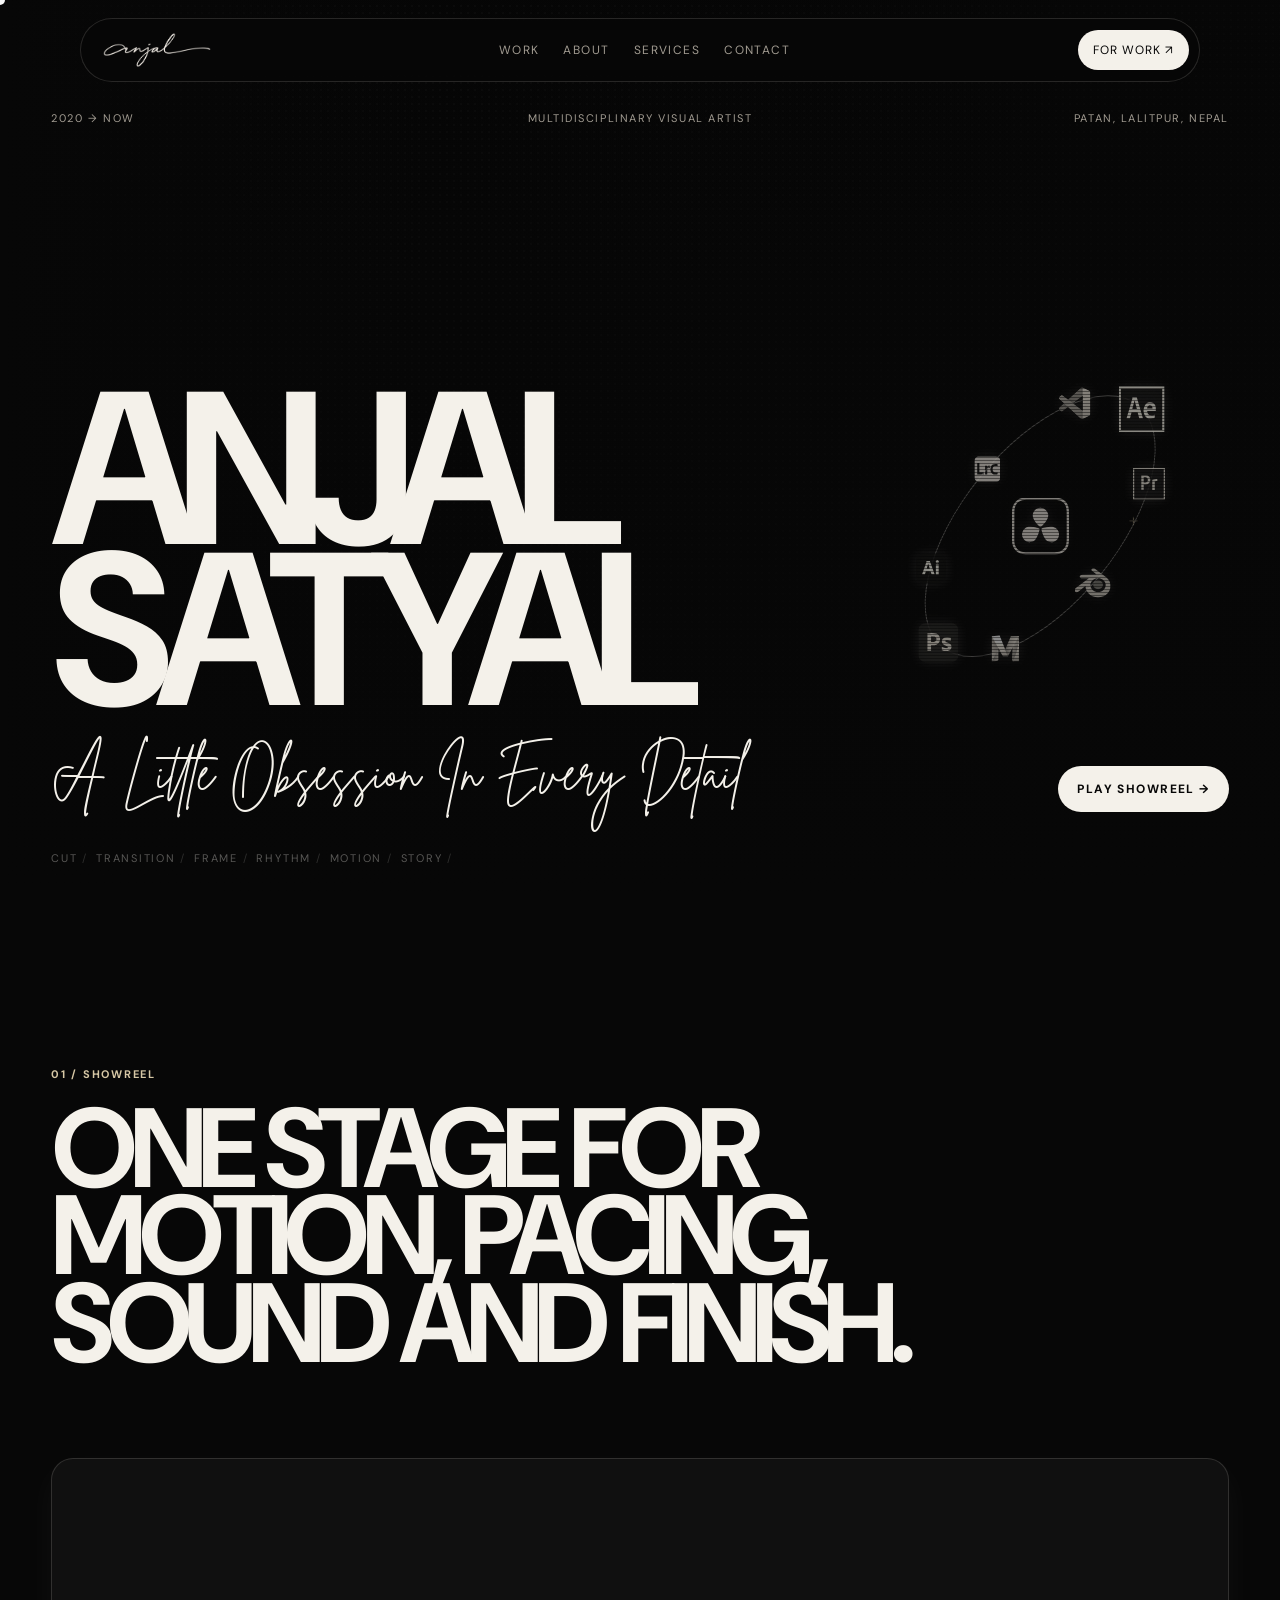
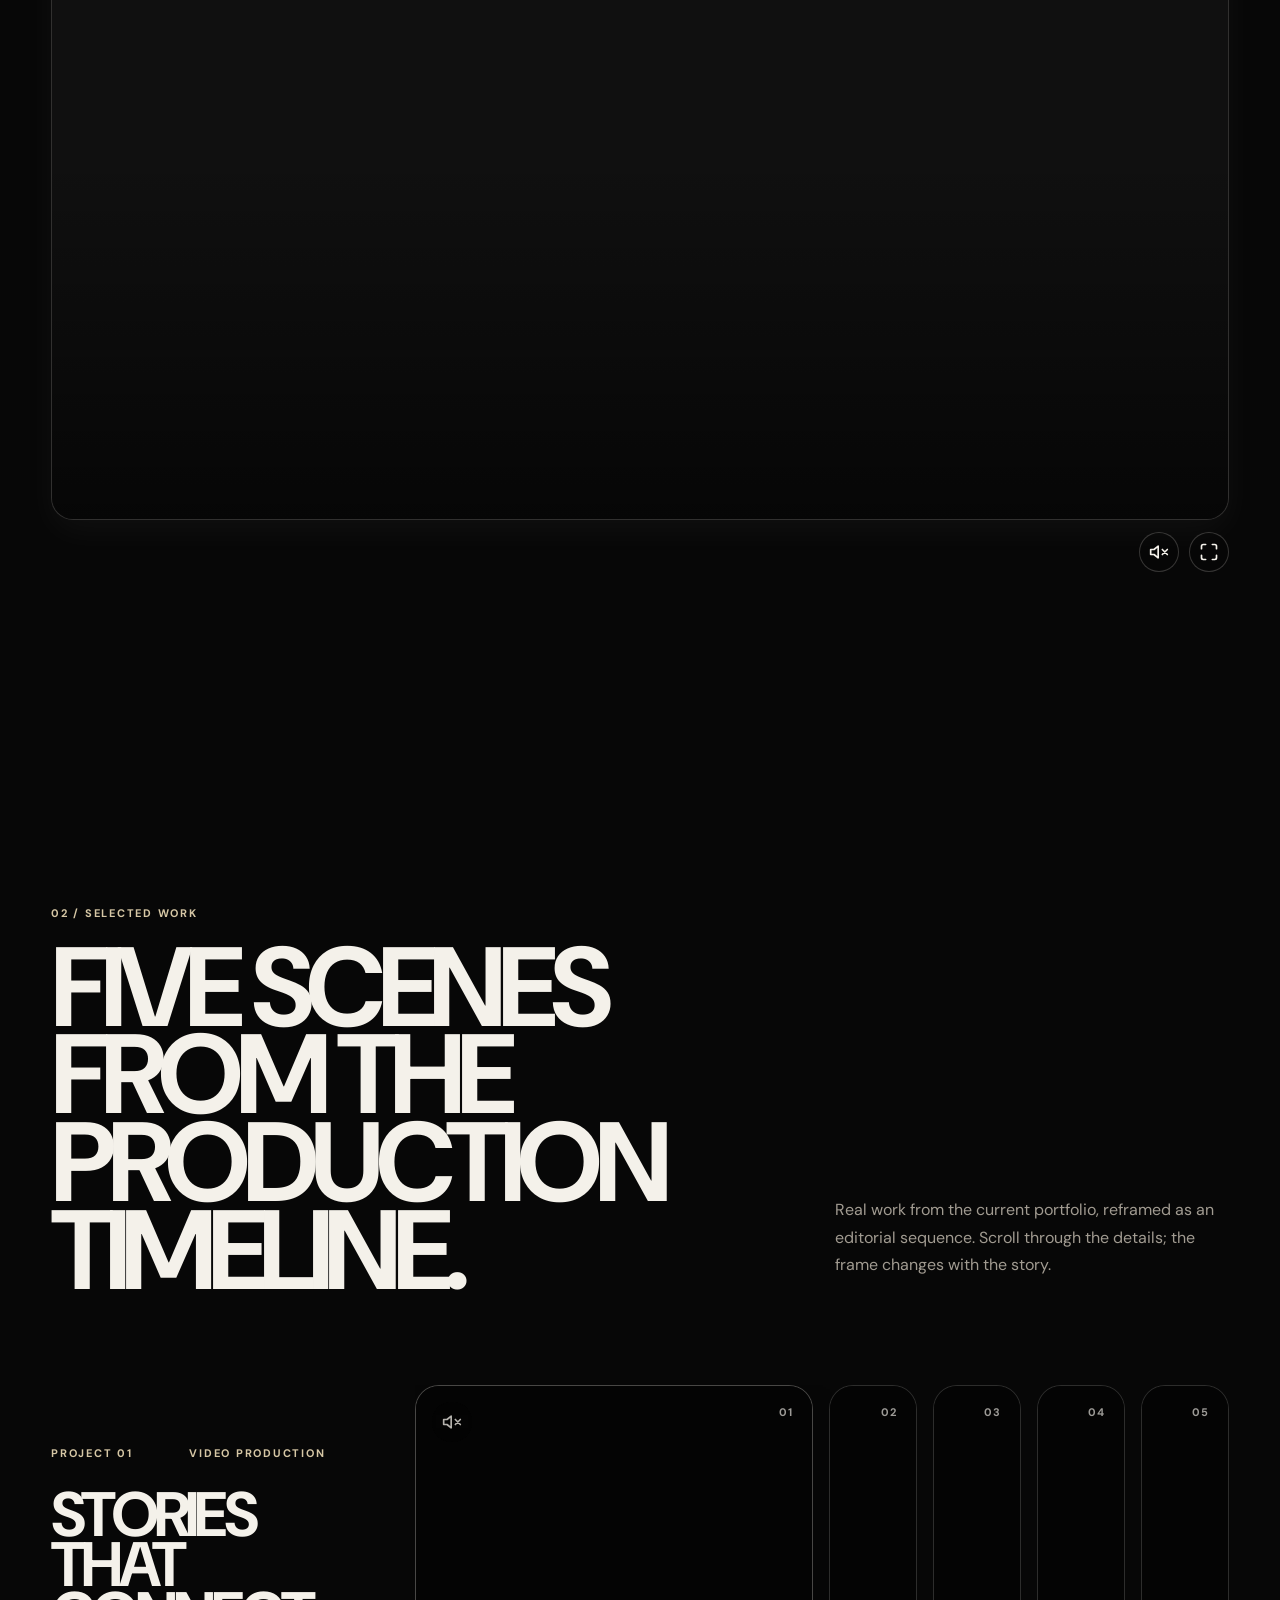
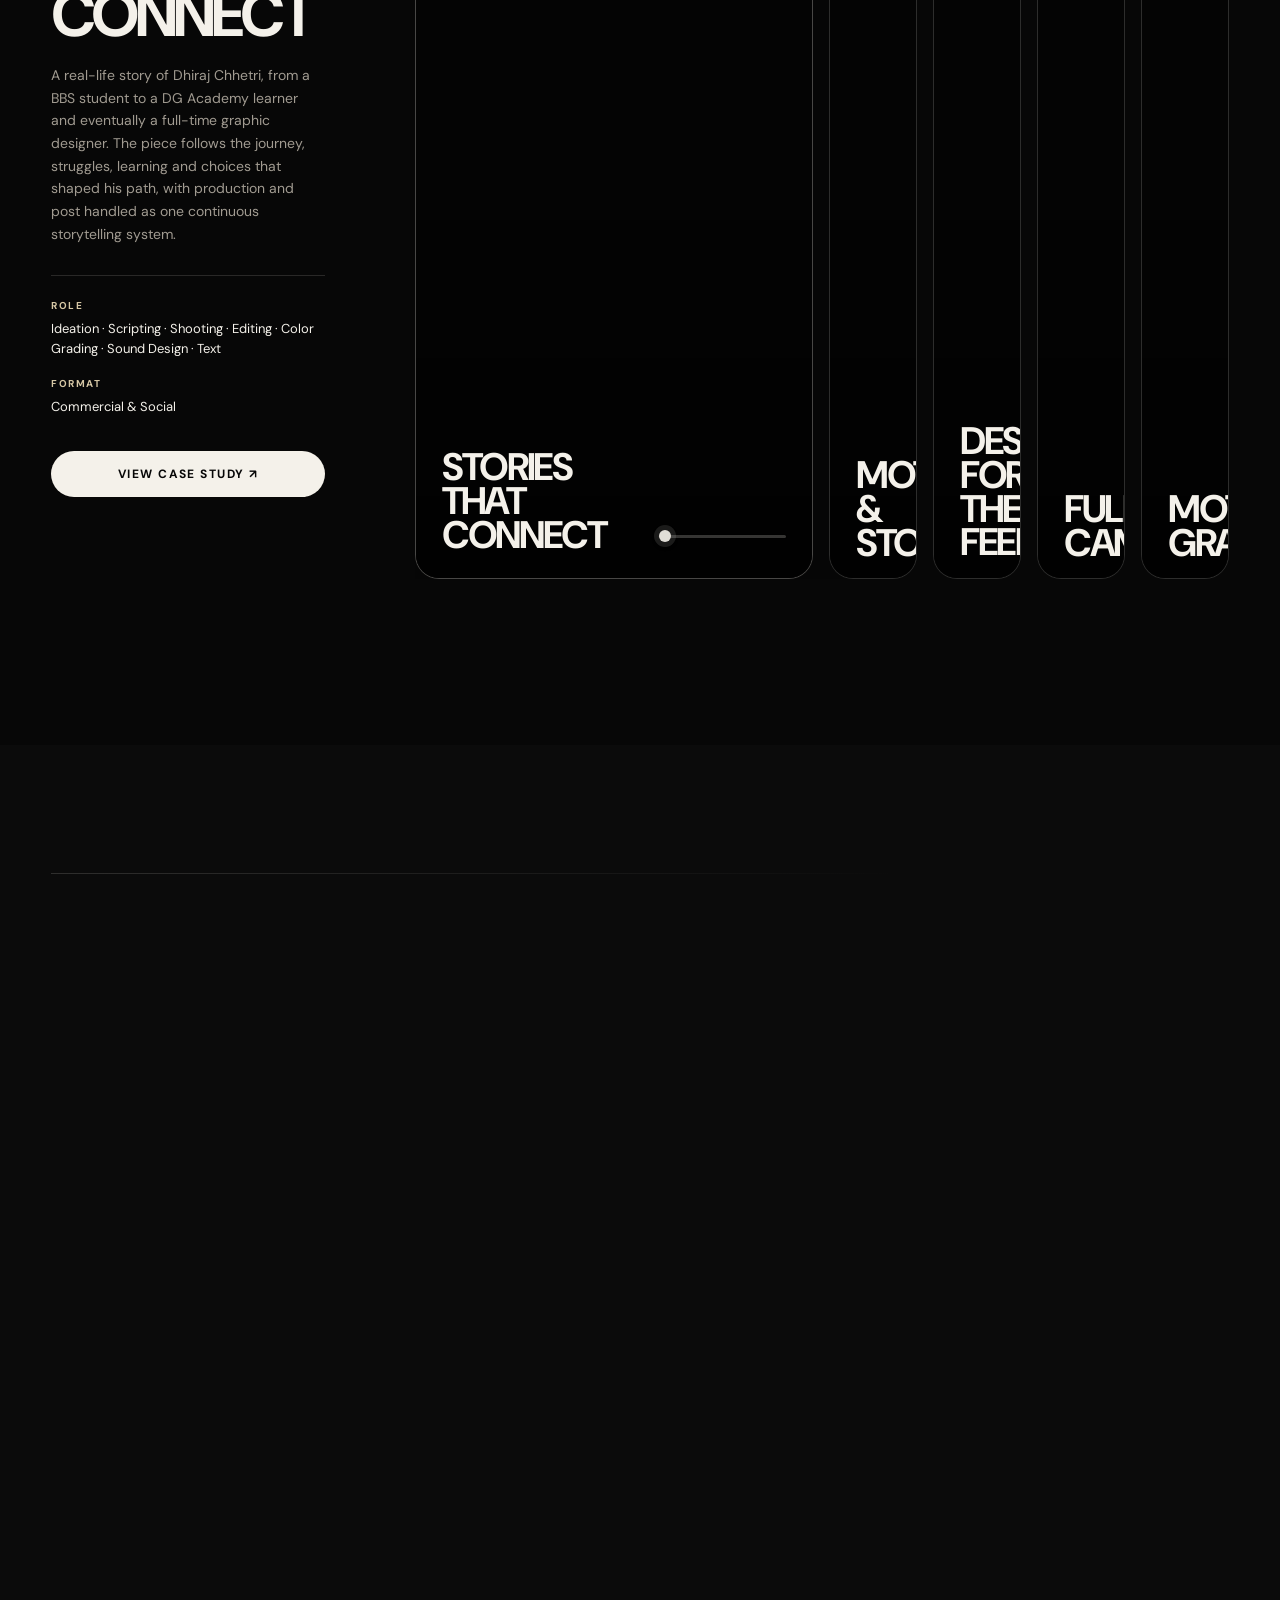
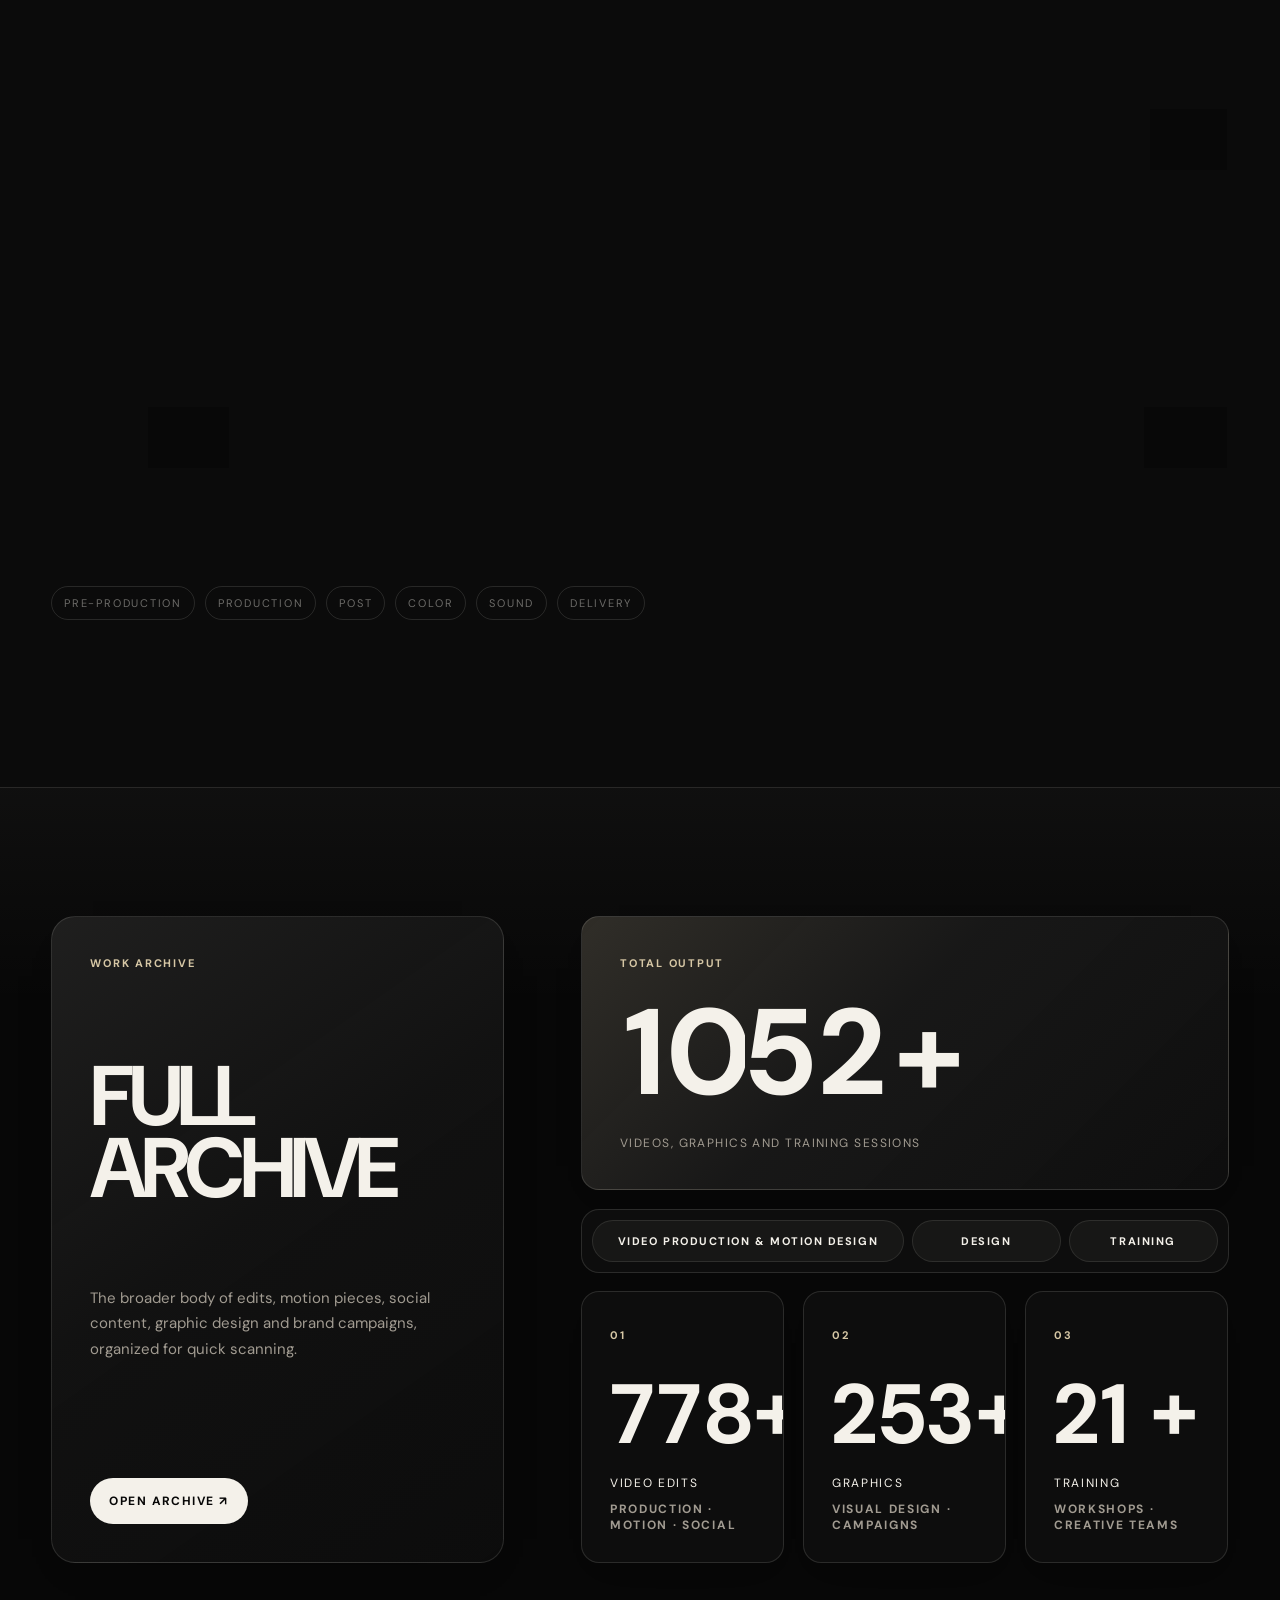
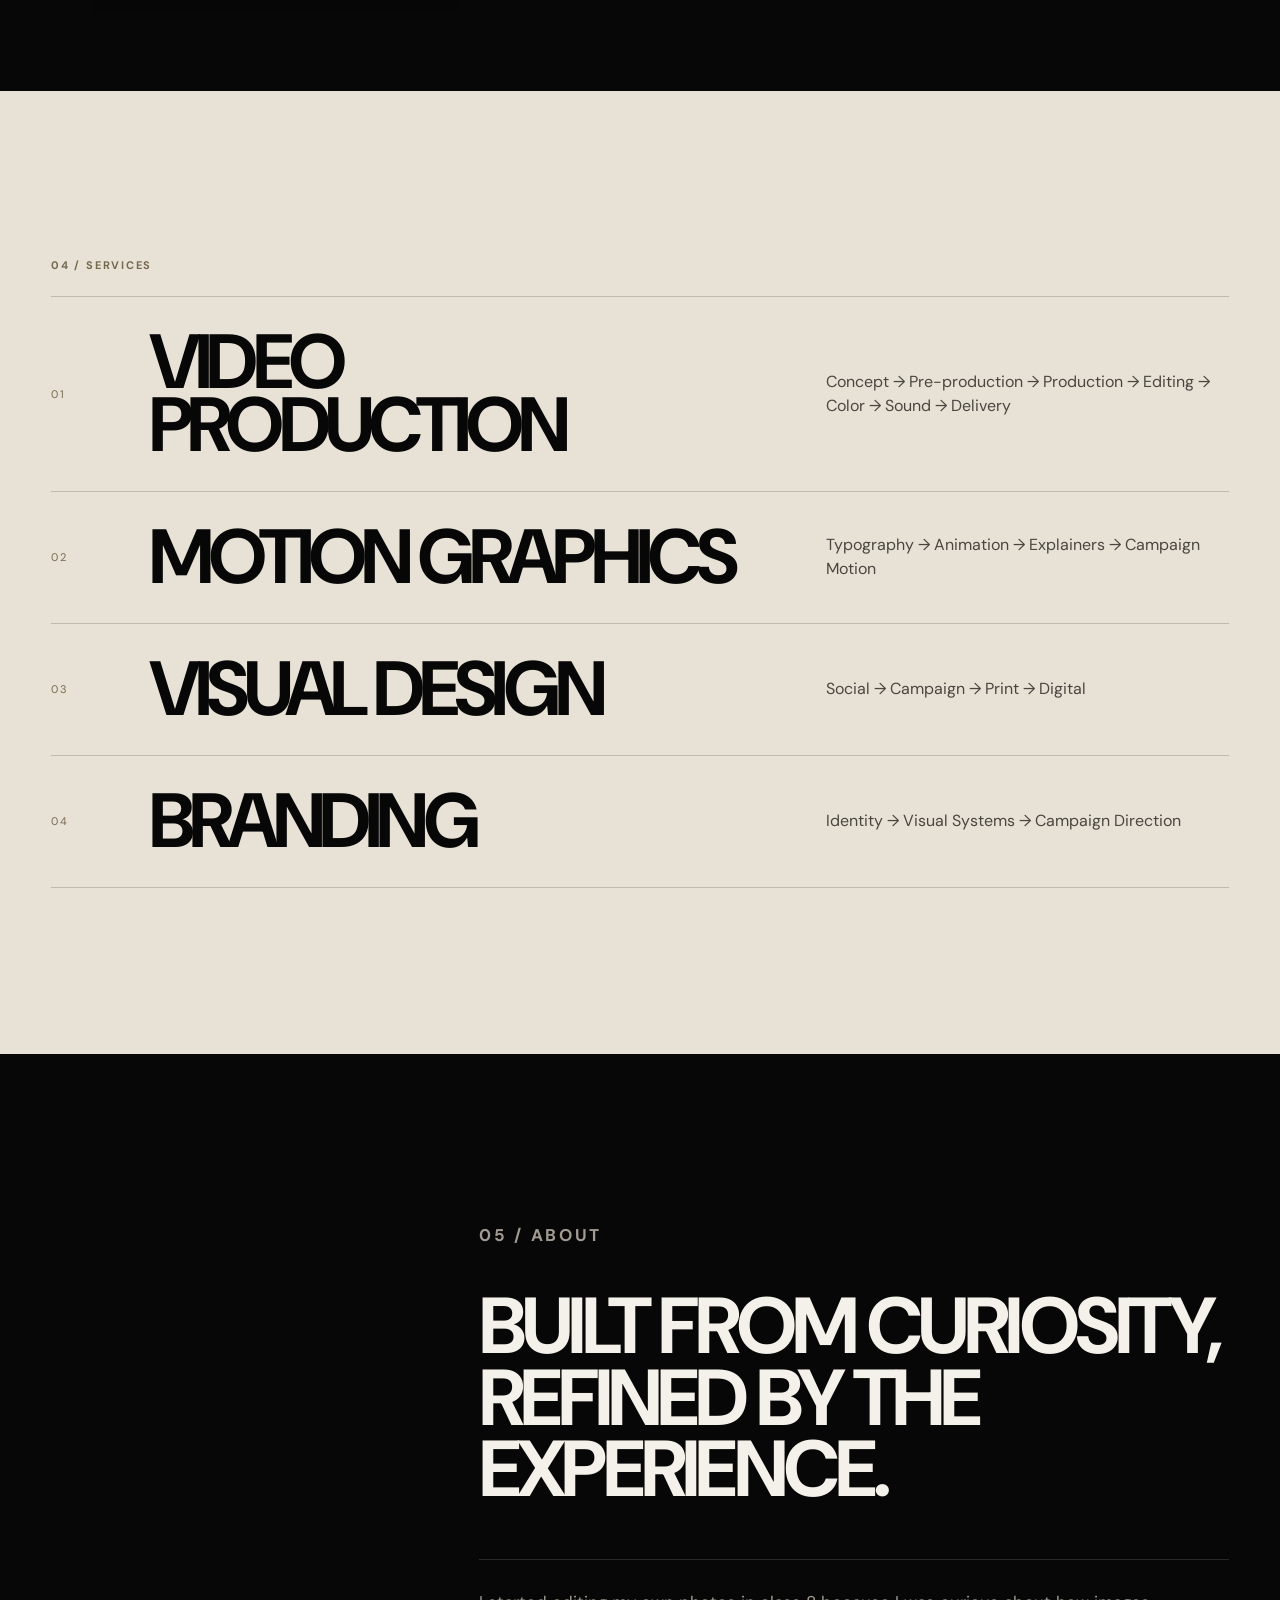
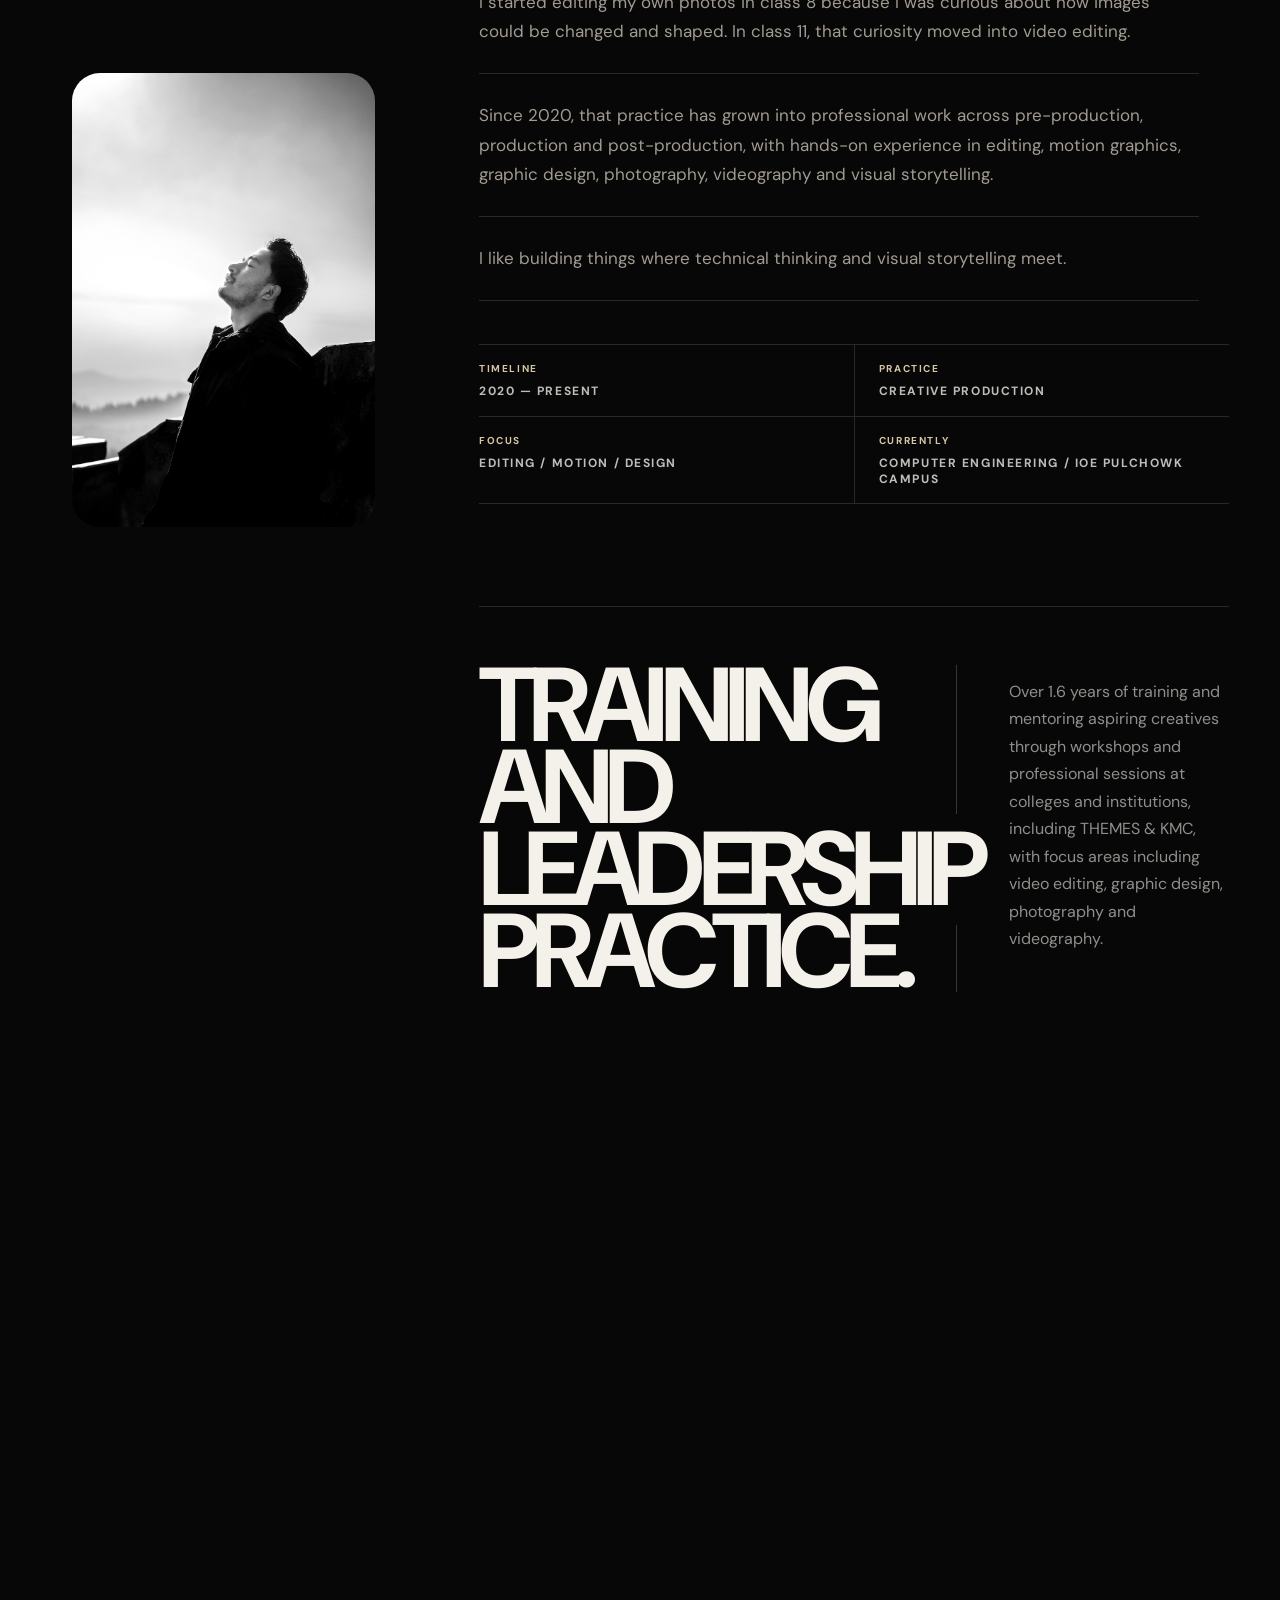
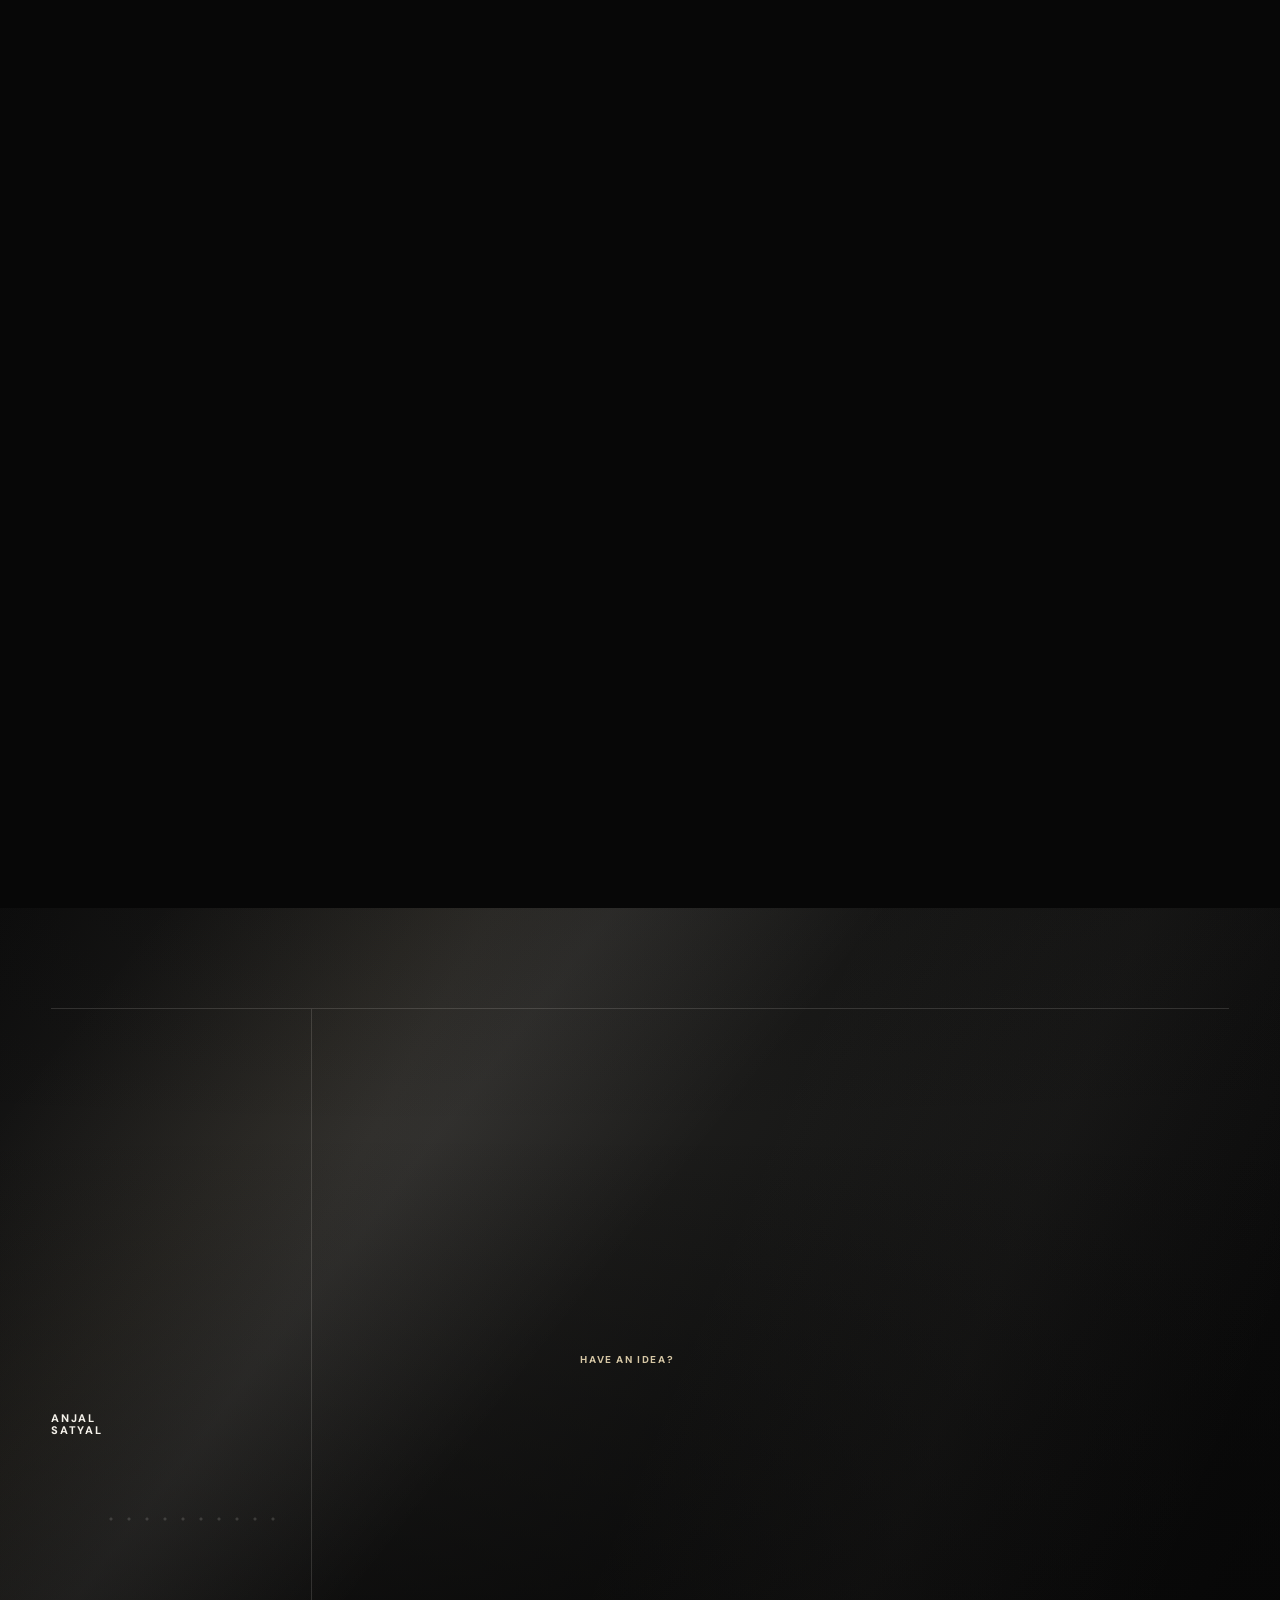
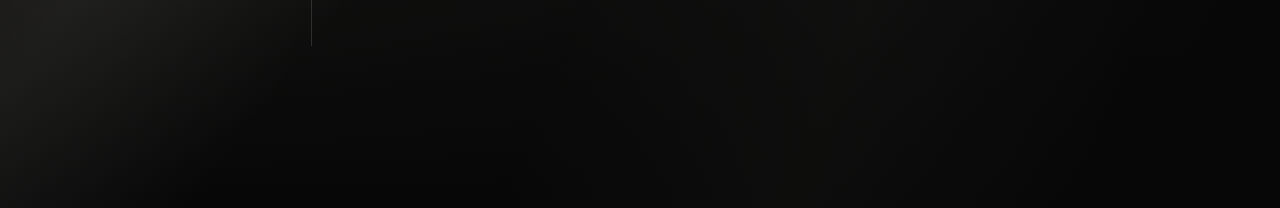
==== commit 12ce7732: "Use black-background monogram favicons and refine portfolio SEO" ====
--- a/index.html
+++ b/index.html
@@ -11,8 +11,9 @@
   <meta name="color-scheme" content="dark">
   <title>Anjal Satyal | Video Editor &amp; Motion Designer in Nepal</title>
   <link rel="canonical" href="https://anjalsatyal.com.np/">
-  <link rel="icon" type="image/png" href="assets/LOGO/anjal-monogram.png">
-  <link rel="apple-touch-icon" href="assets/apple-touch-icon.png">
+  <link rel="icon" href="/favicon.ico" sizes="16x16 32x32 48x48" type="image/x-icon">
+  <link rel="icon" href="/assets/favicons/favicon-96.png" sizes="96x96" type="image/png">
+  <link rel="apple-touch-icon" href="/assets/favicons/apple-touch-icon.png" sizes="180x180">
   <meta property="og:type" content="profile">
   <meta property="og:site_name" content="Anjal Satyal">
   <meta property="og:title" content="Anjal Satyal | Video Editor &amp; Motion Designer in Nepal">
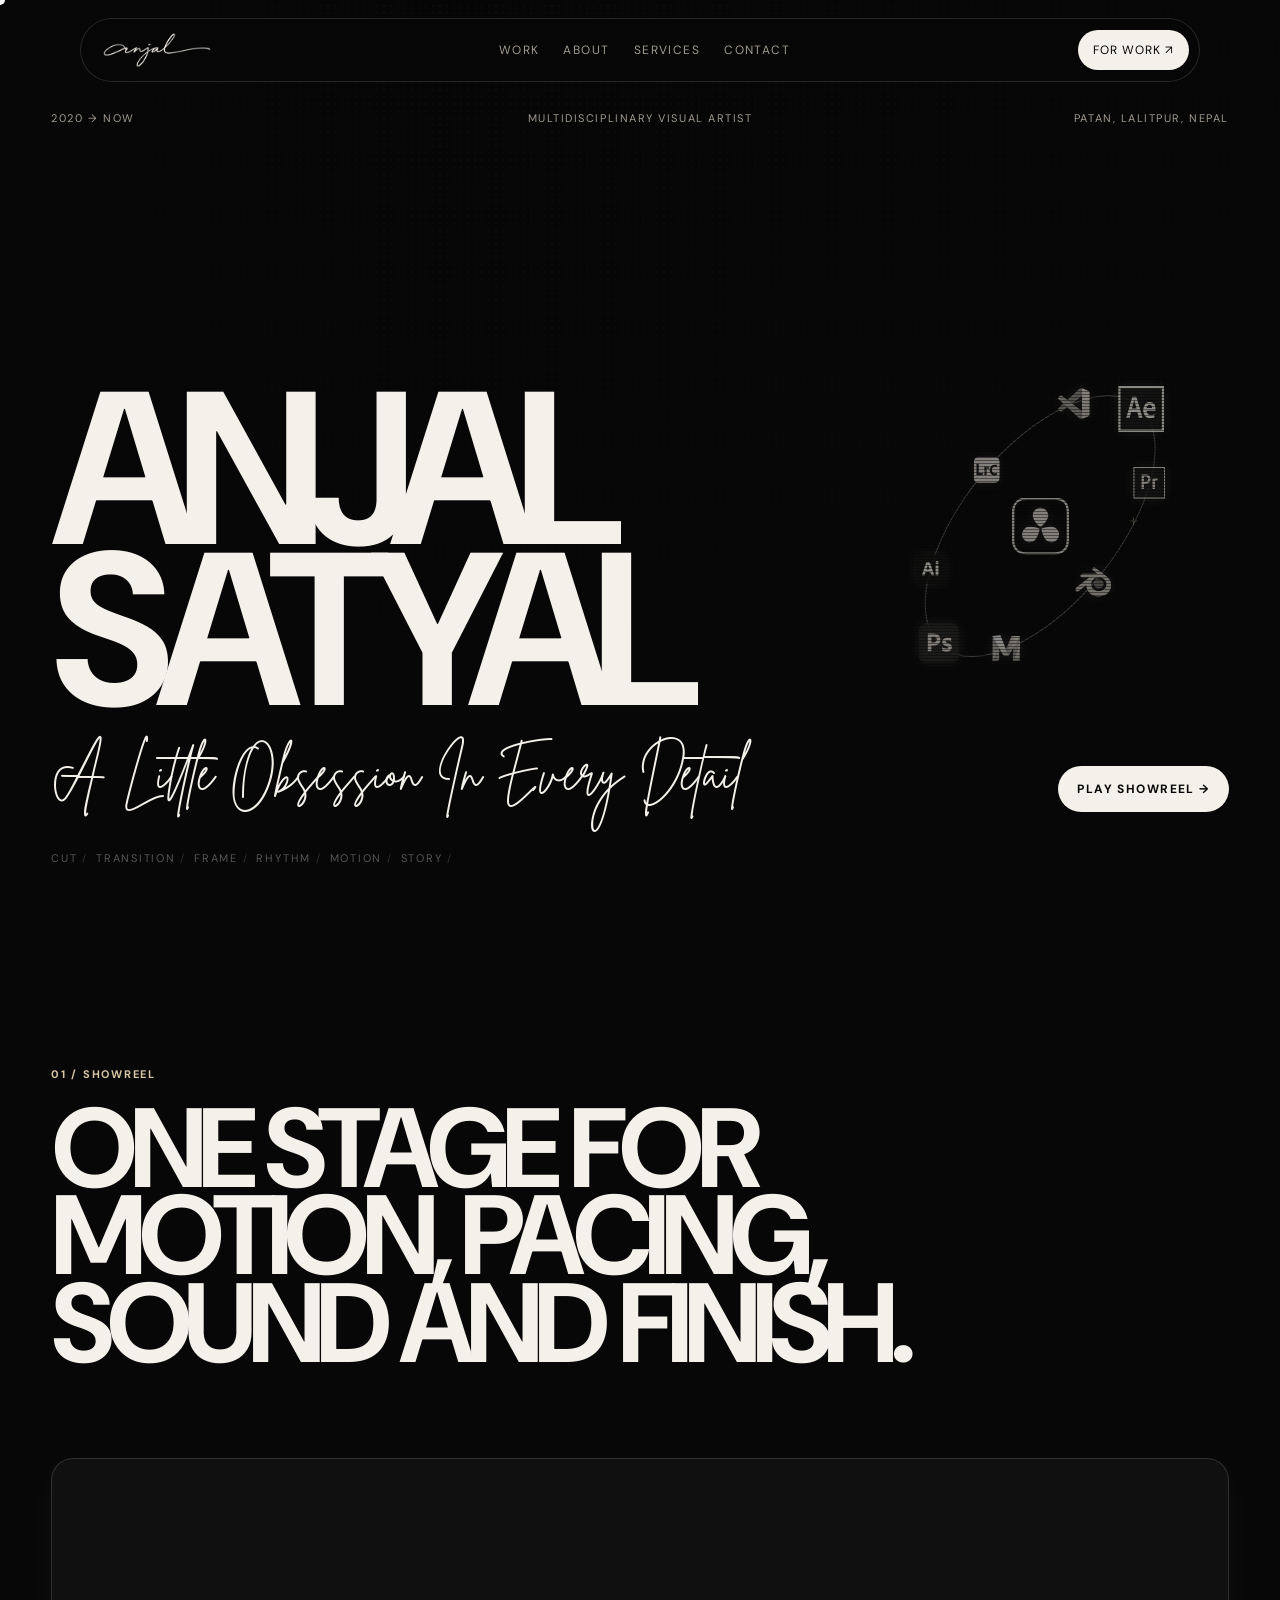
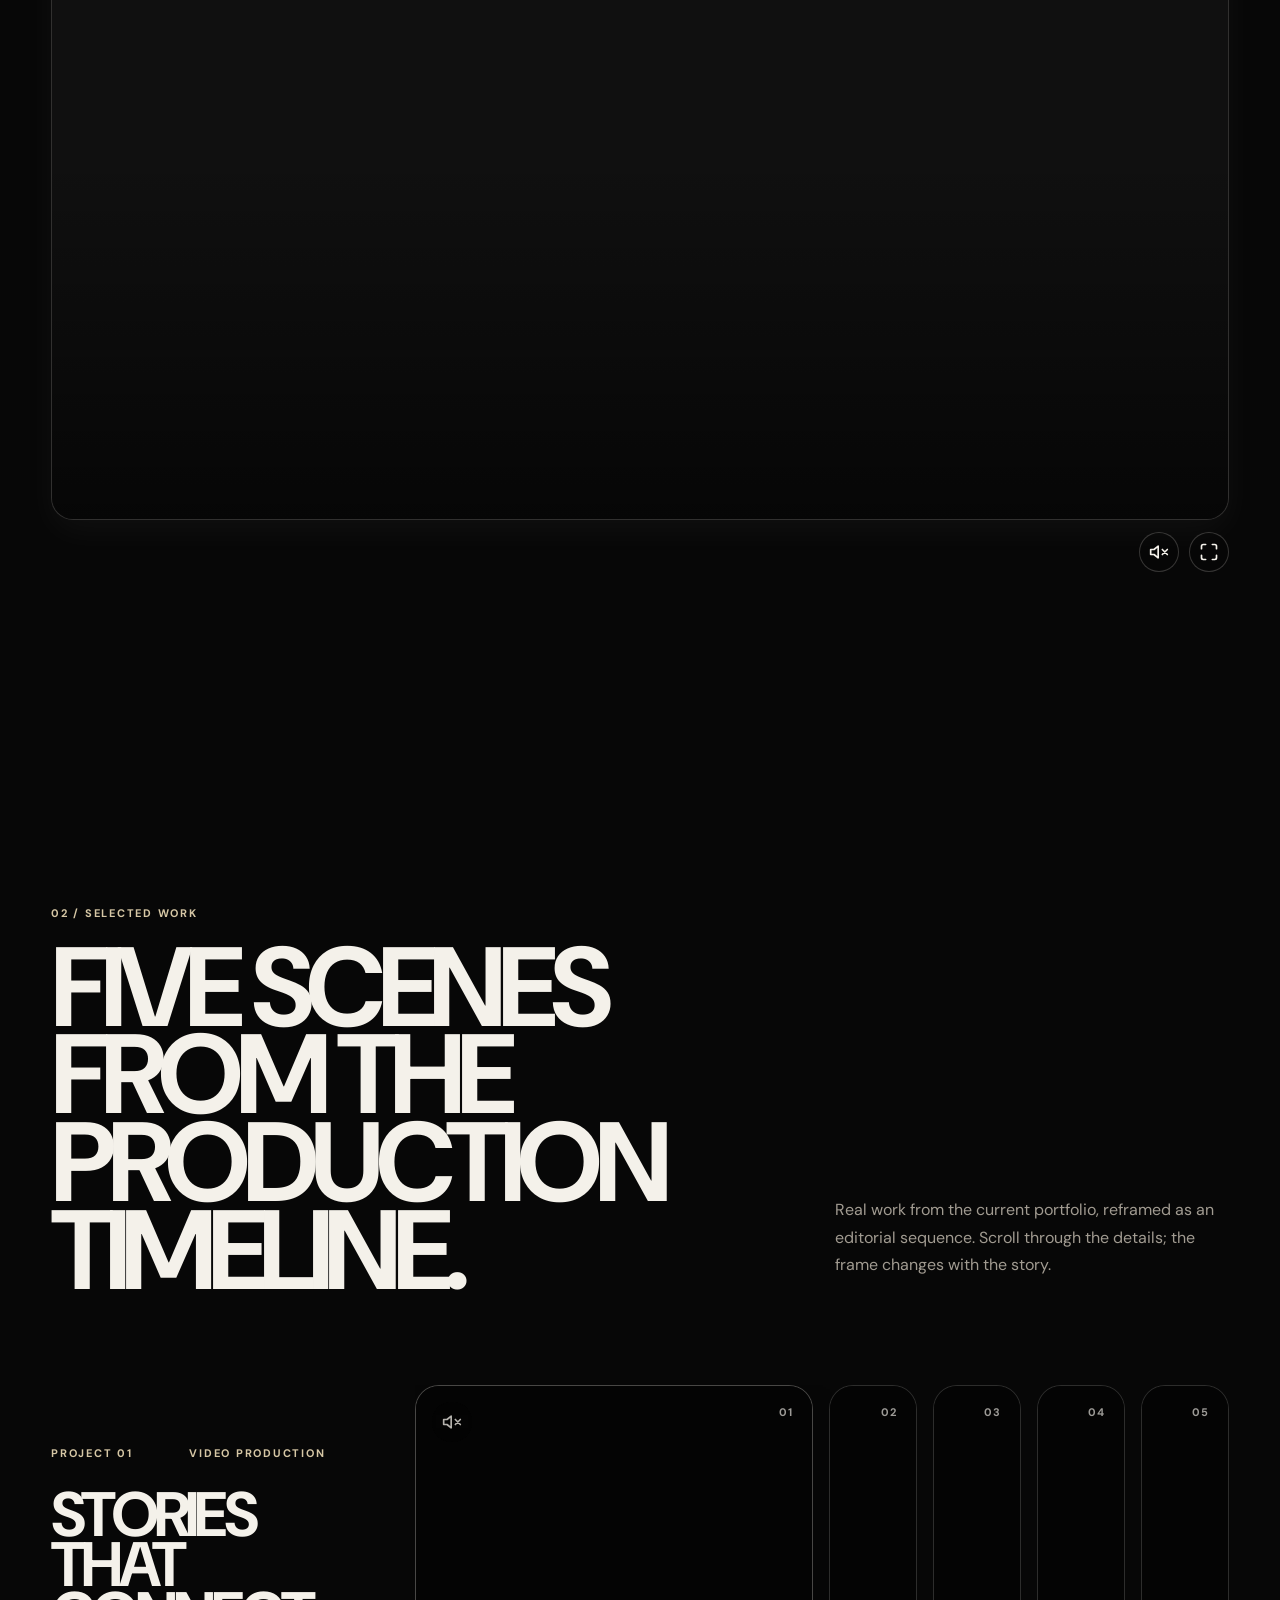
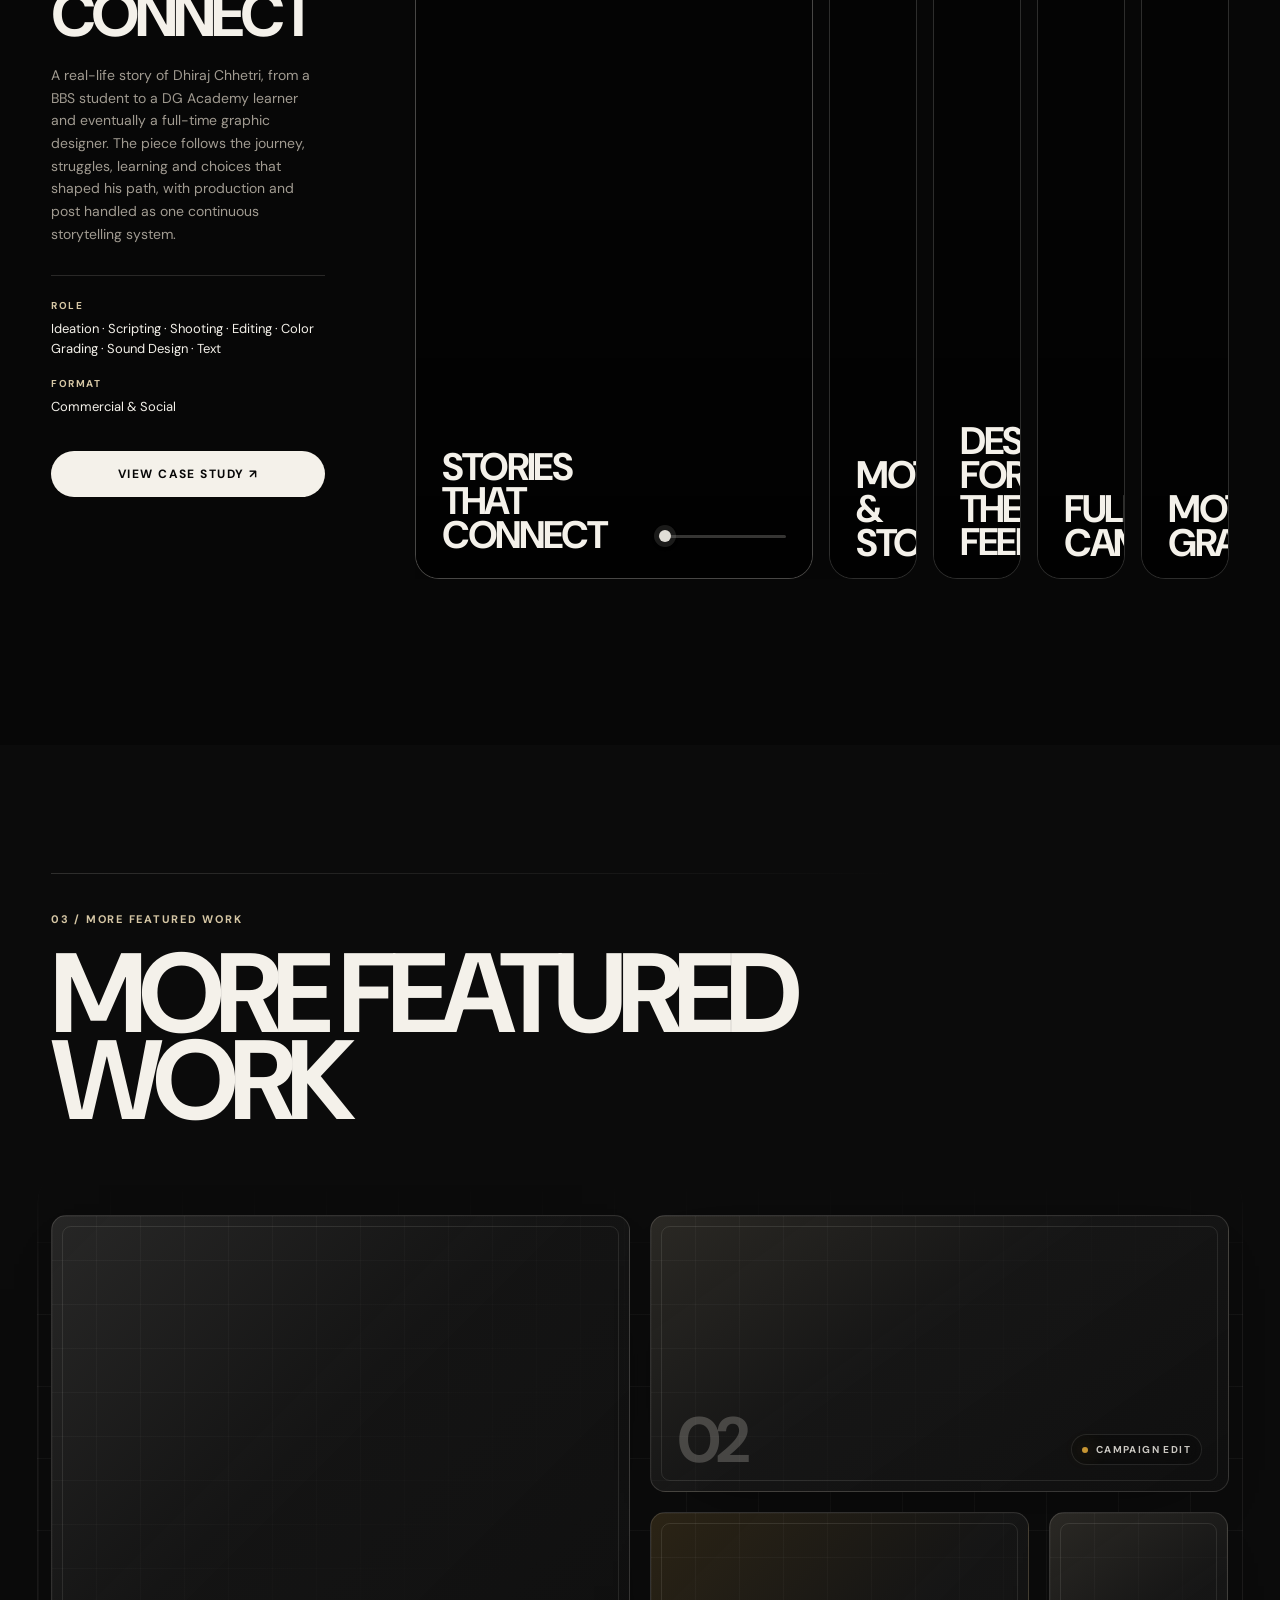
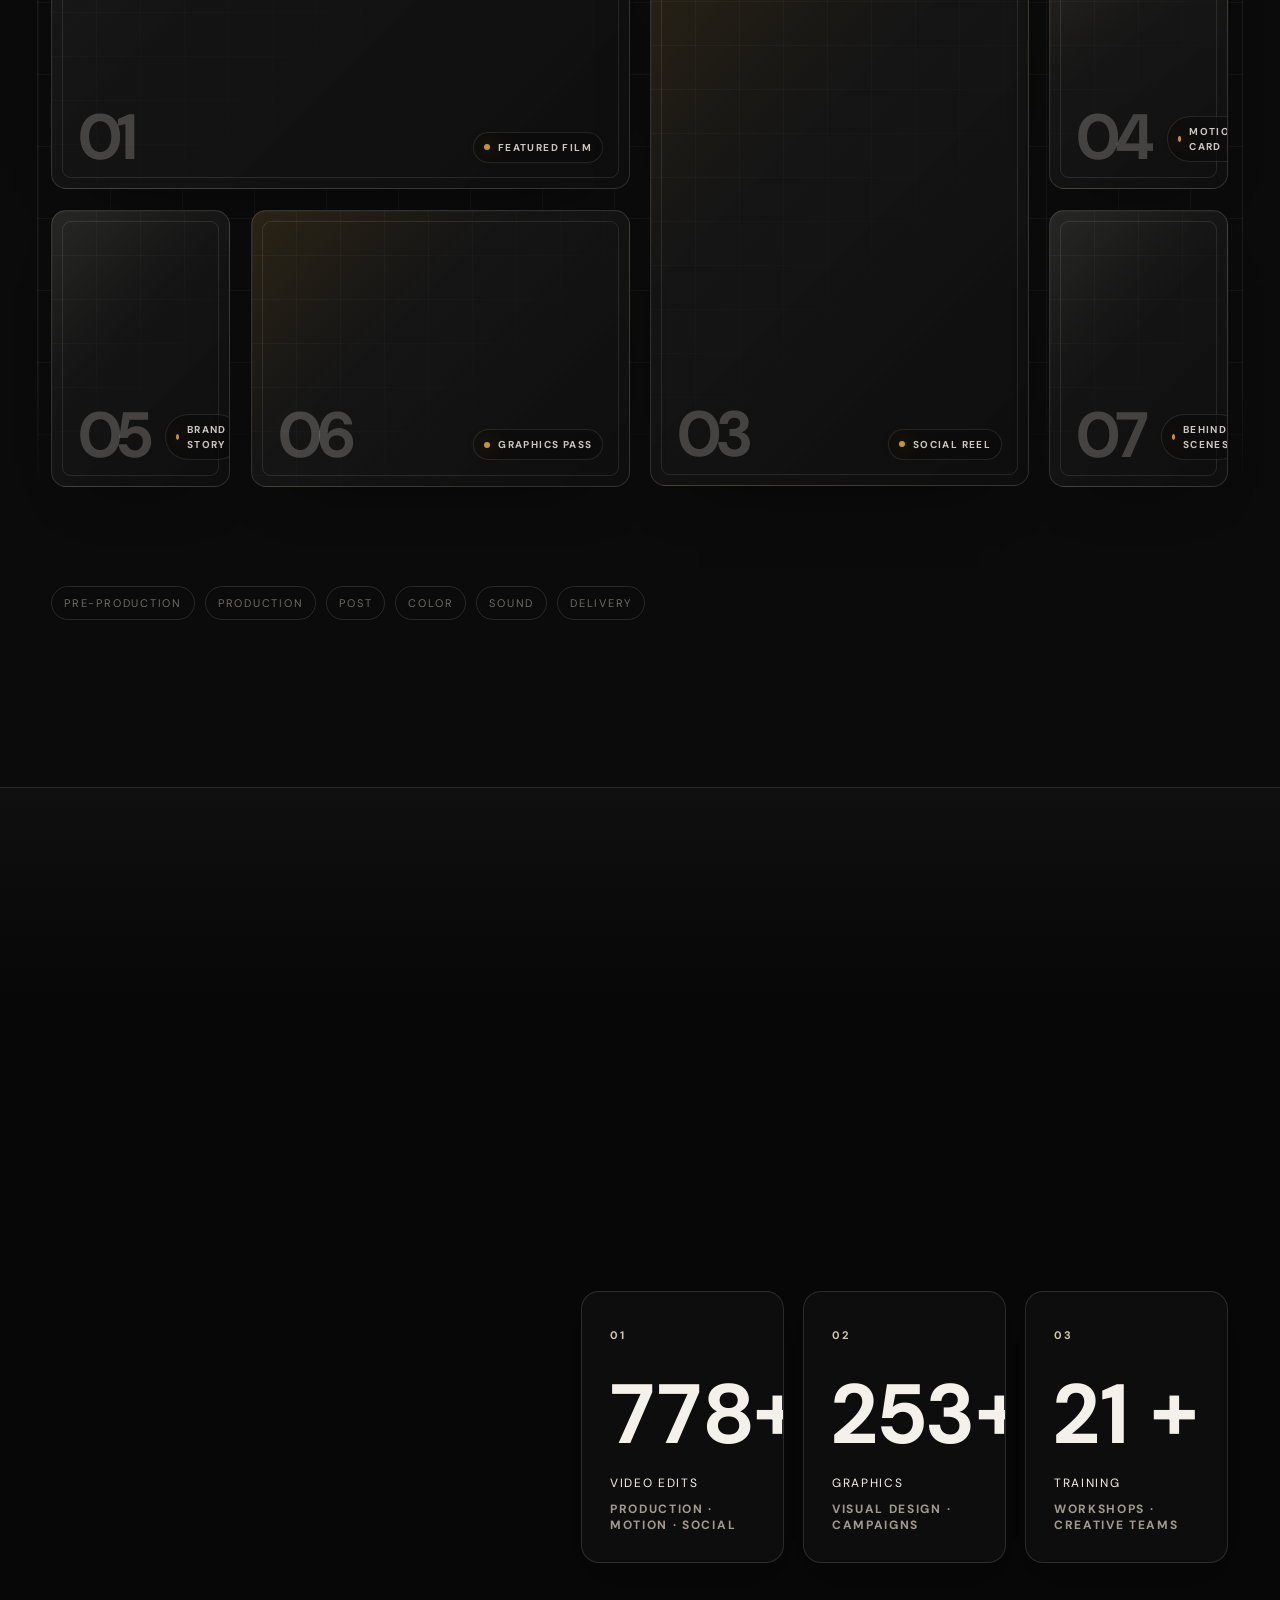
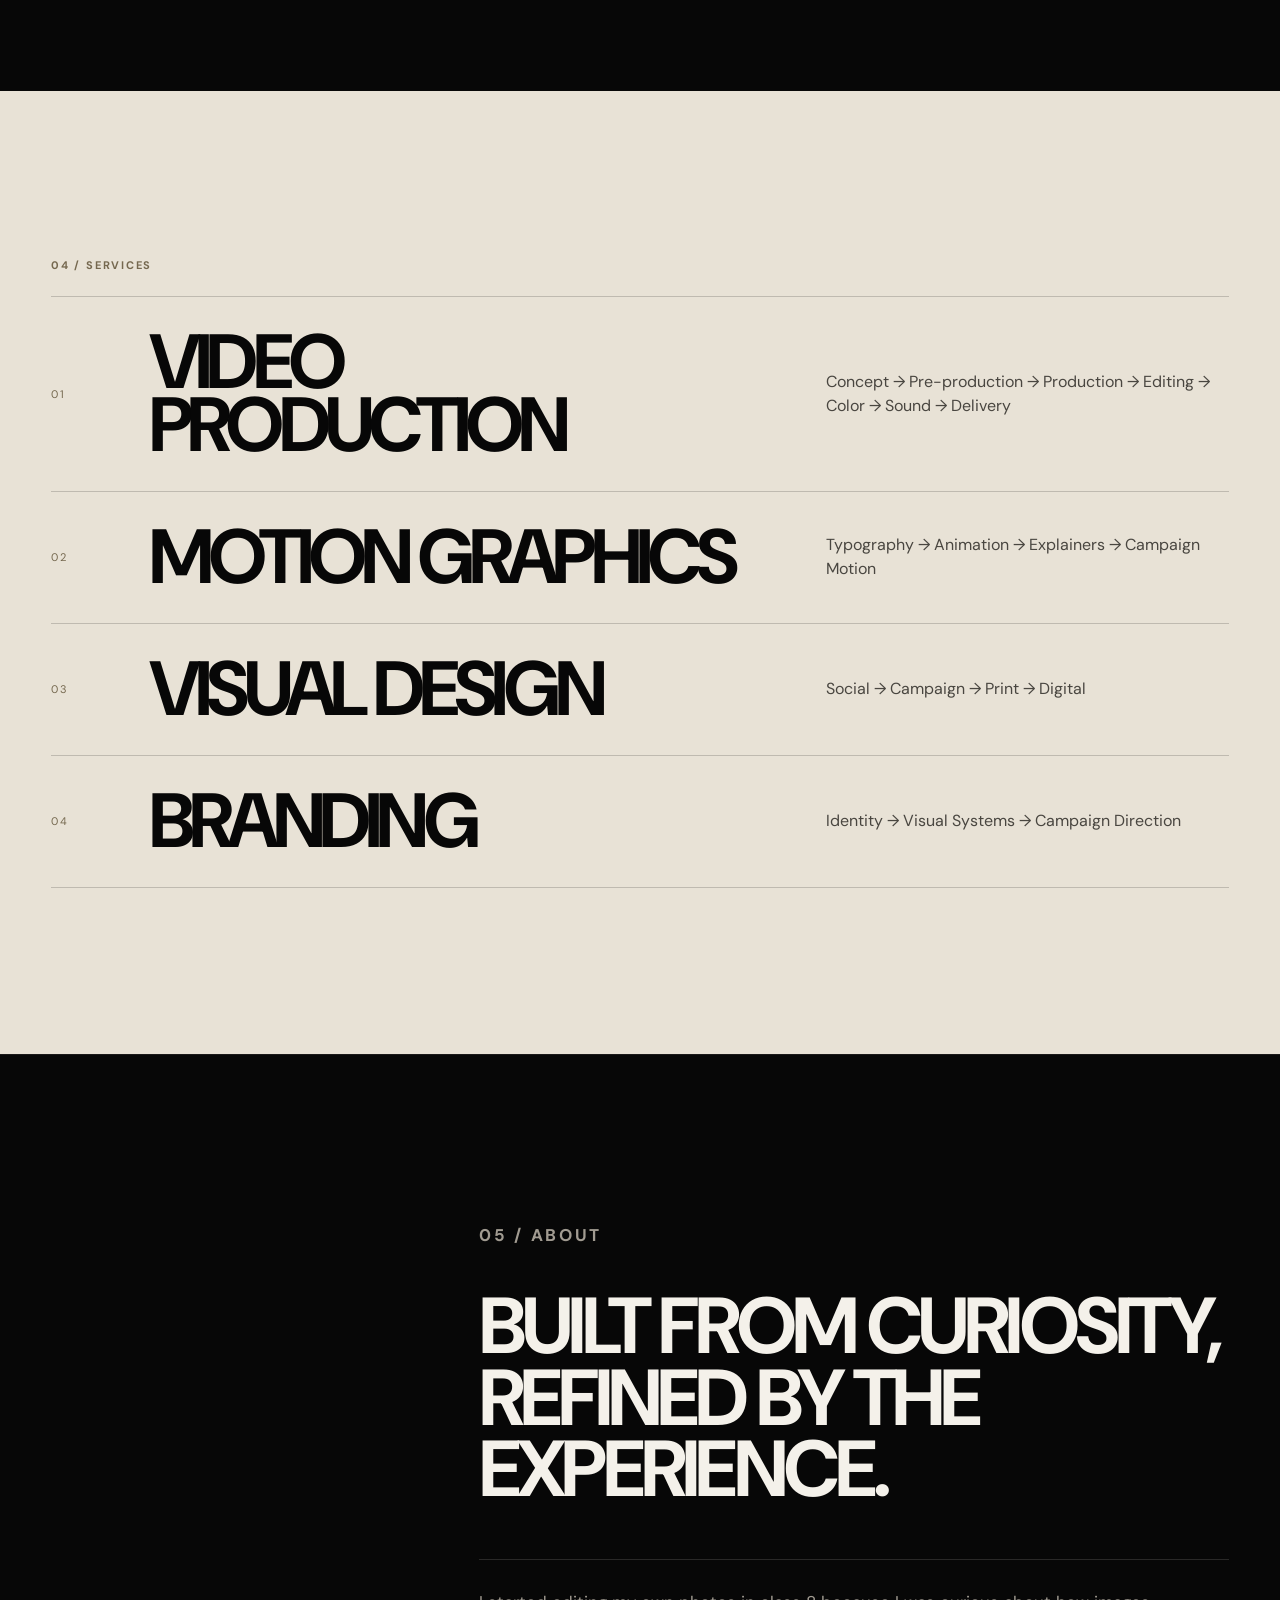
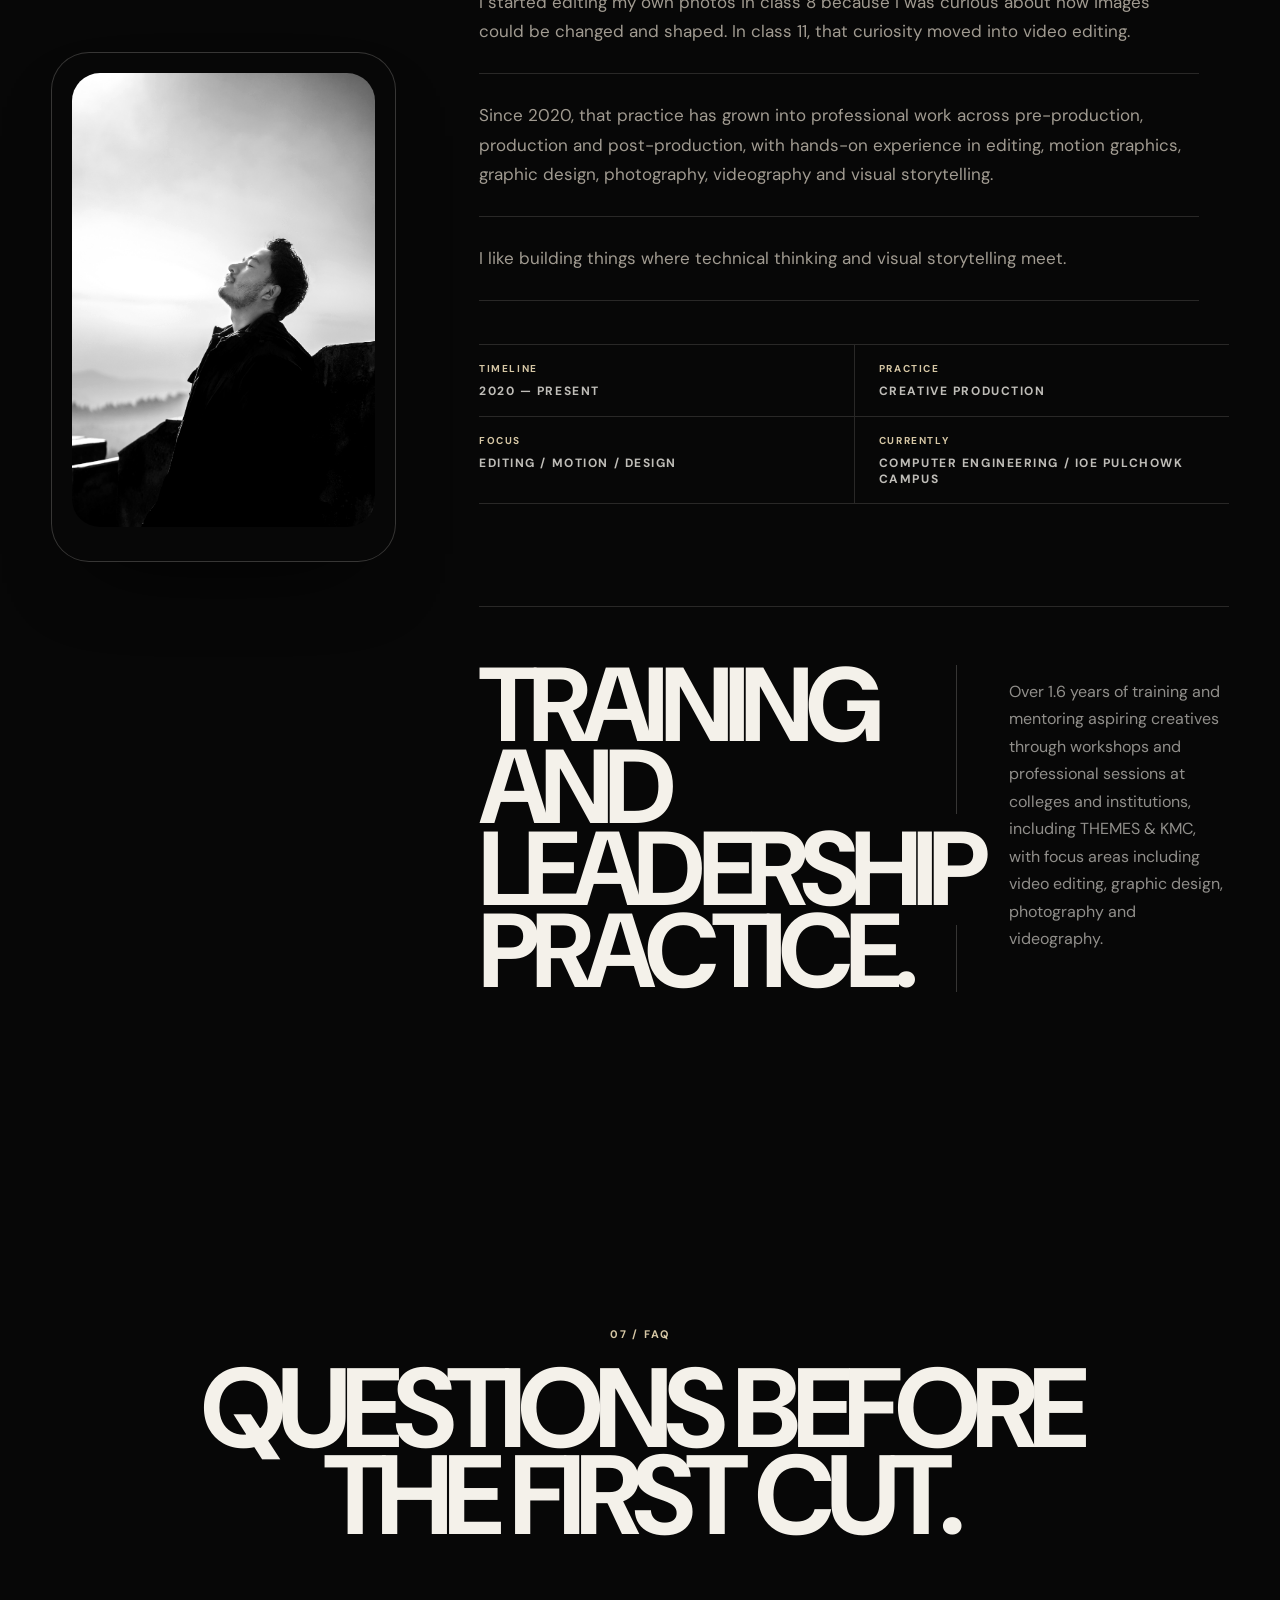
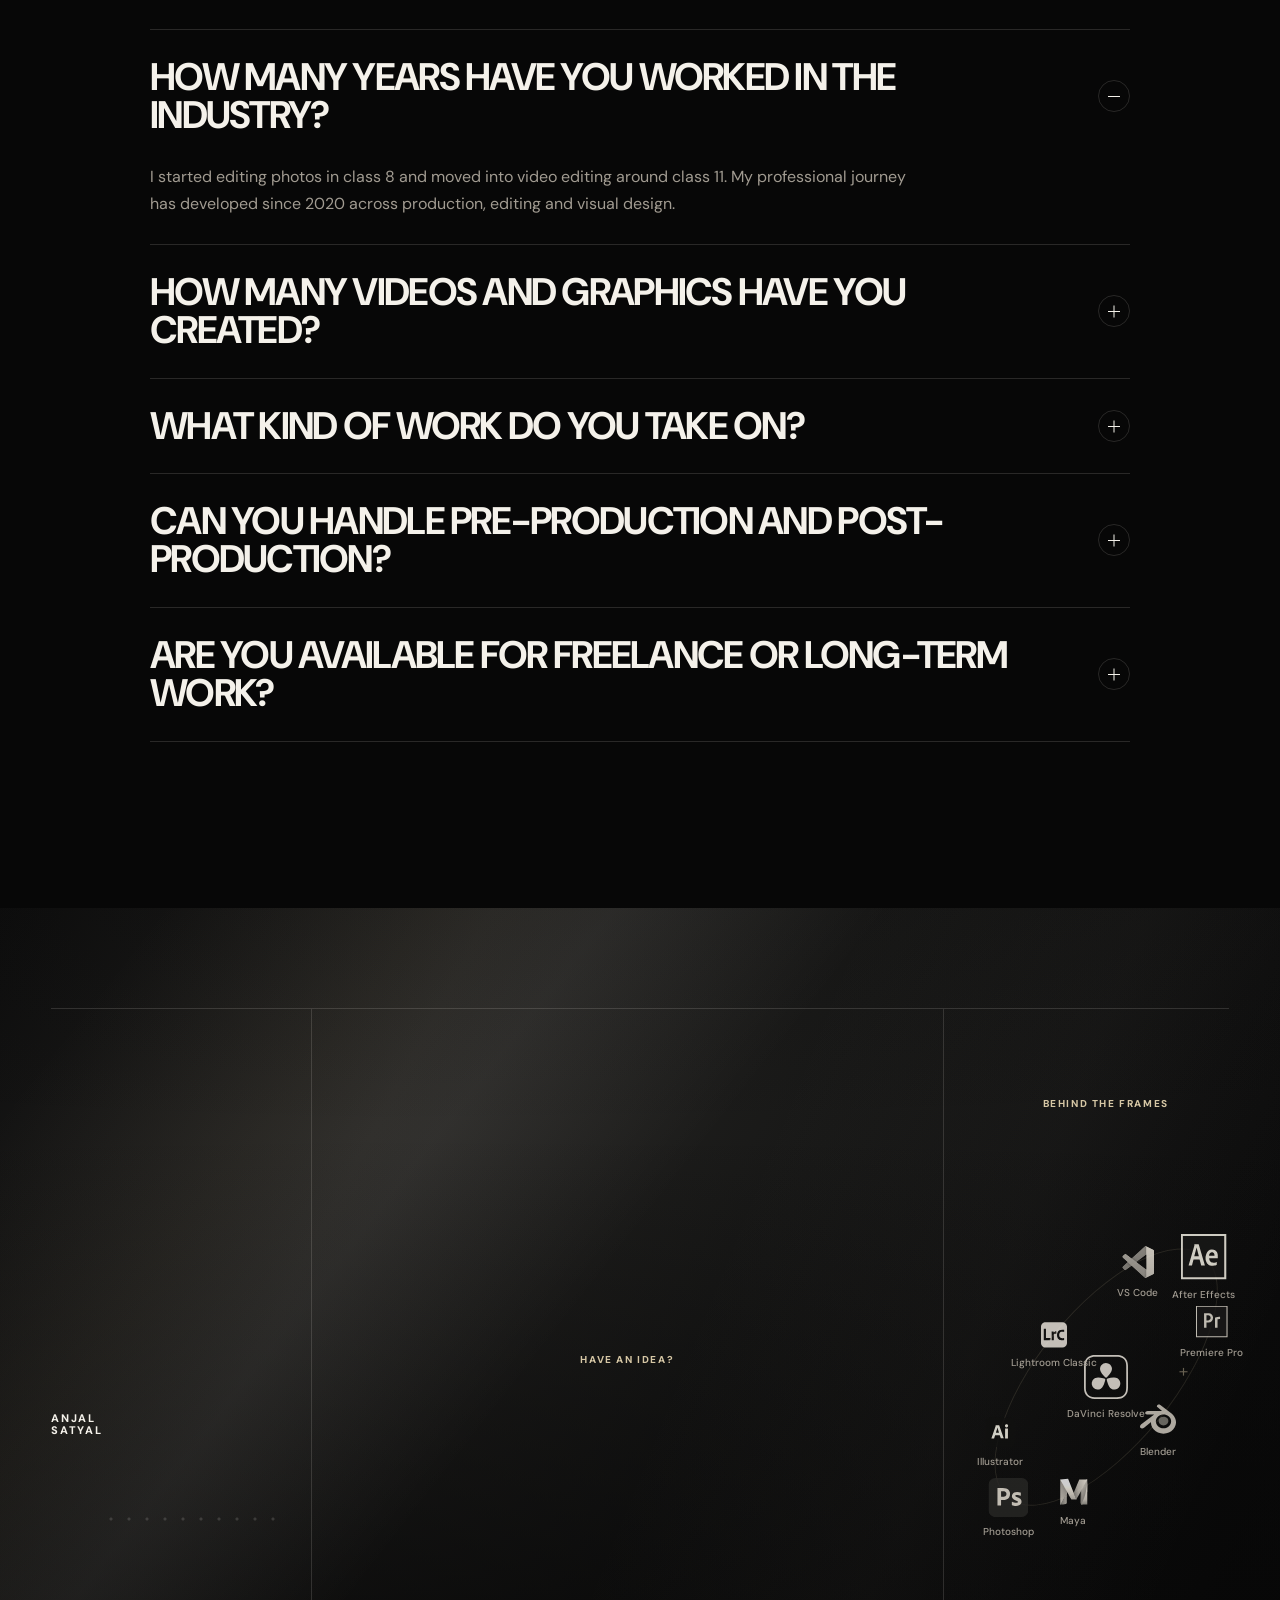
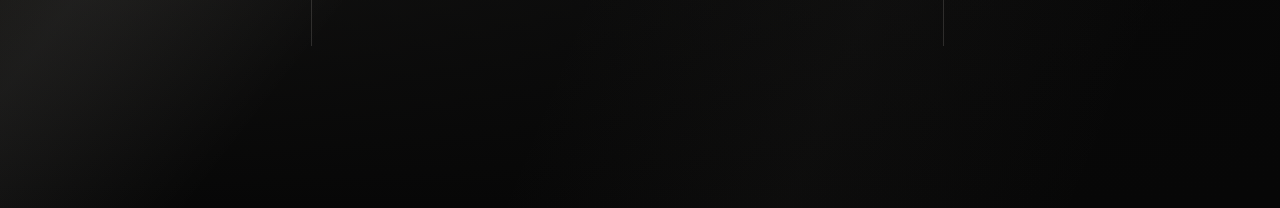
==== commit 6f95c7d8: "Fix legacy favicon URLs and standardize transparent monogram icons" ====
--- a/index.html
+++ b/index.html
@@ -12,7 +12,7 @@
   <title>Anjal Satyal | Video Editor &amp; Motion Designer in Nepal</title>
   <link rel="canonical" href="https://anjalsatyal.com.np/">
   <link rel="icon" href="/favicon.ico" sizes="16x16 32x32 48x48" type="image/x-icon">
-  <link rel="icon" href="/assets/favicons/favicon-96.png" sizes="96x96" type="image/png">
+  <link rel="icon" href="/assets/favicons/favicon-96x96.png" sizes="96x96" type="image/png">
   <link rel="apple-touch-icon" href="/assets/favicons/apple-touch-icon.png" sizes="180x180">
   <meta property="og:type" content="profile">
   <meta property="og:site_name" content="Anjal Satyal">
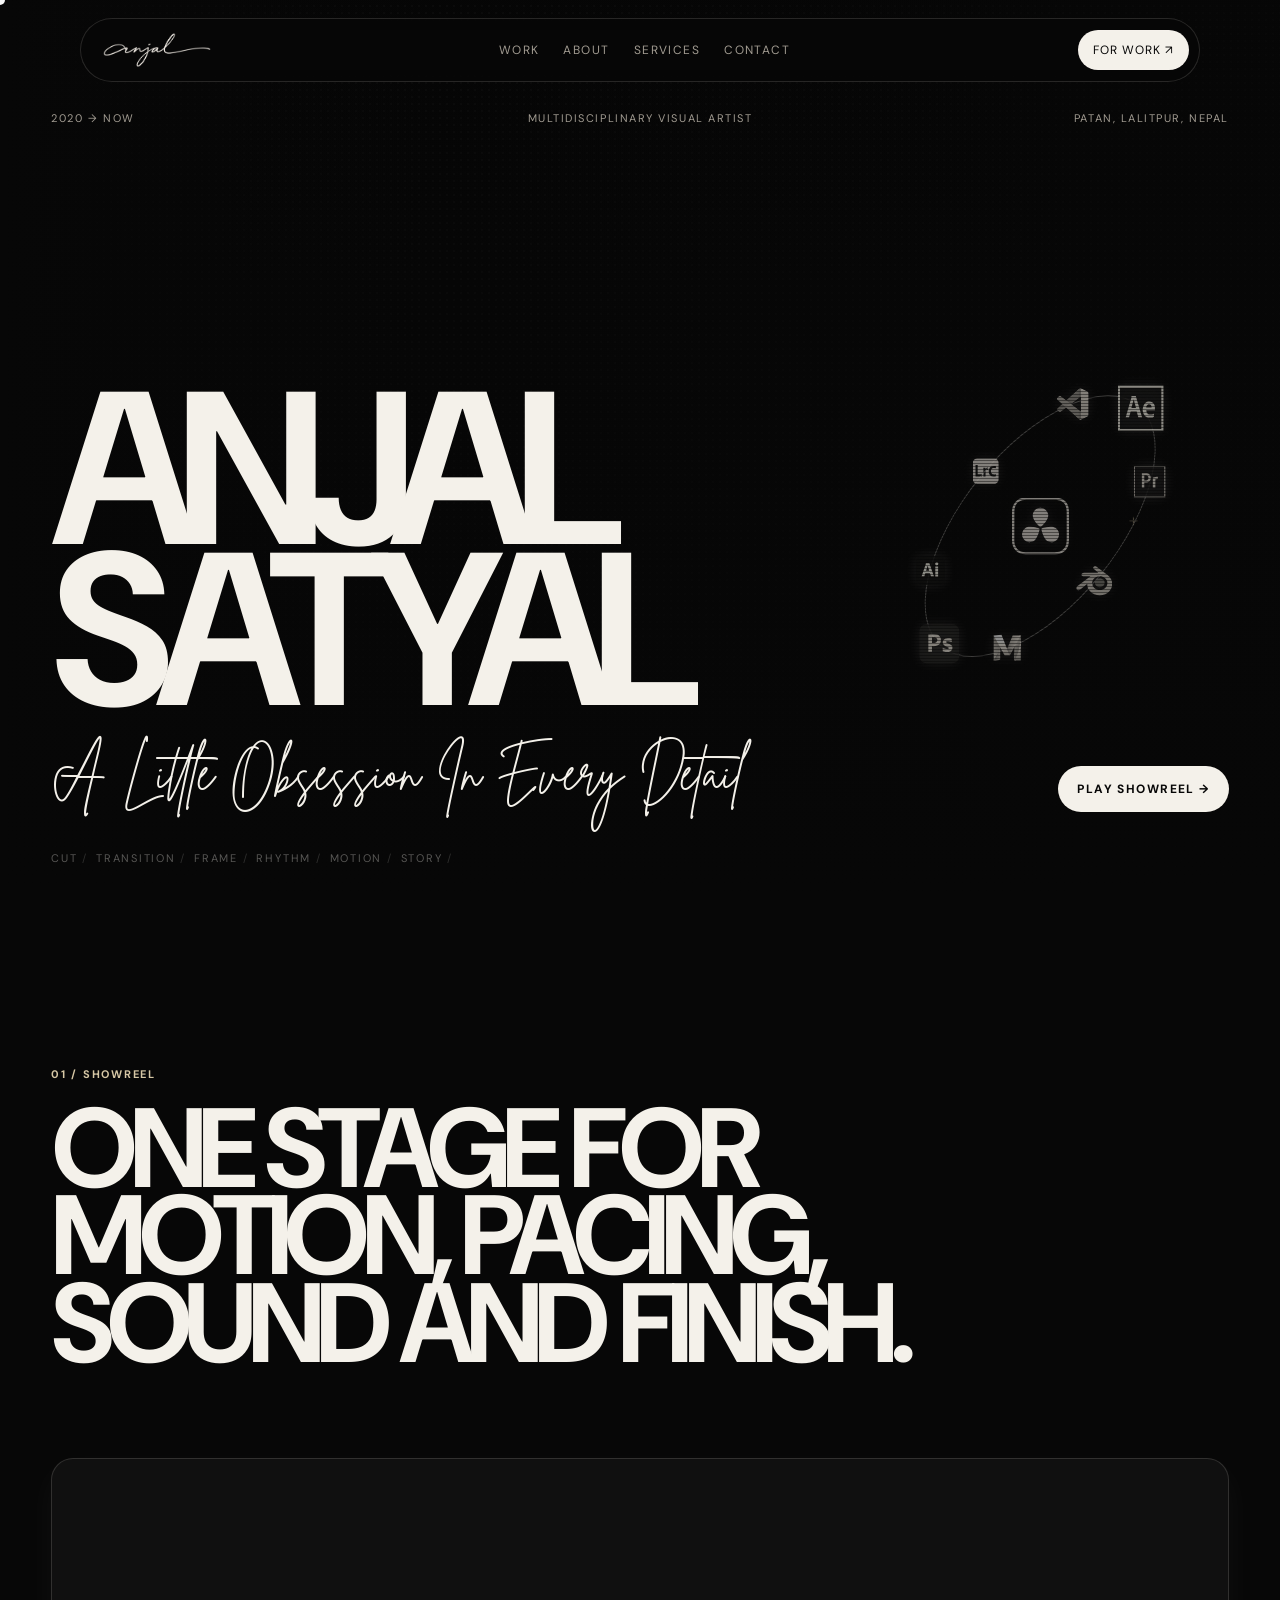
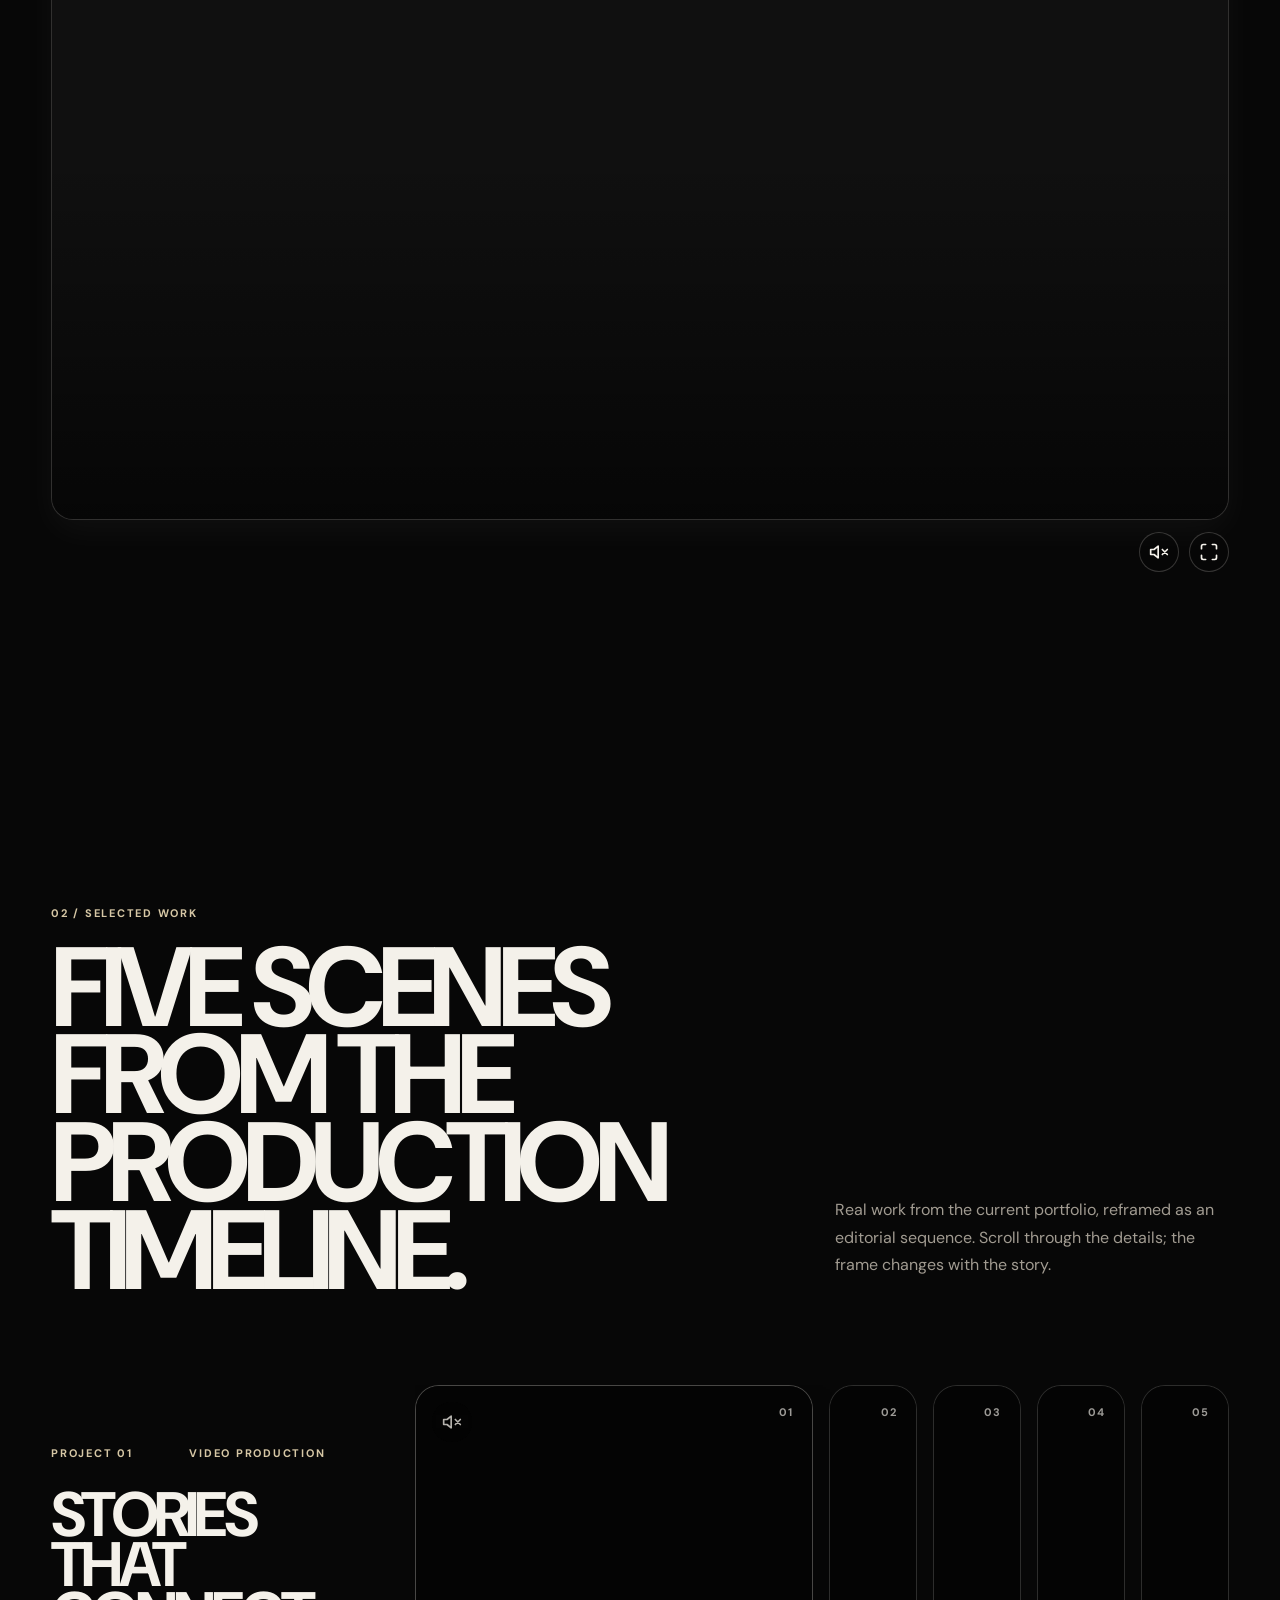
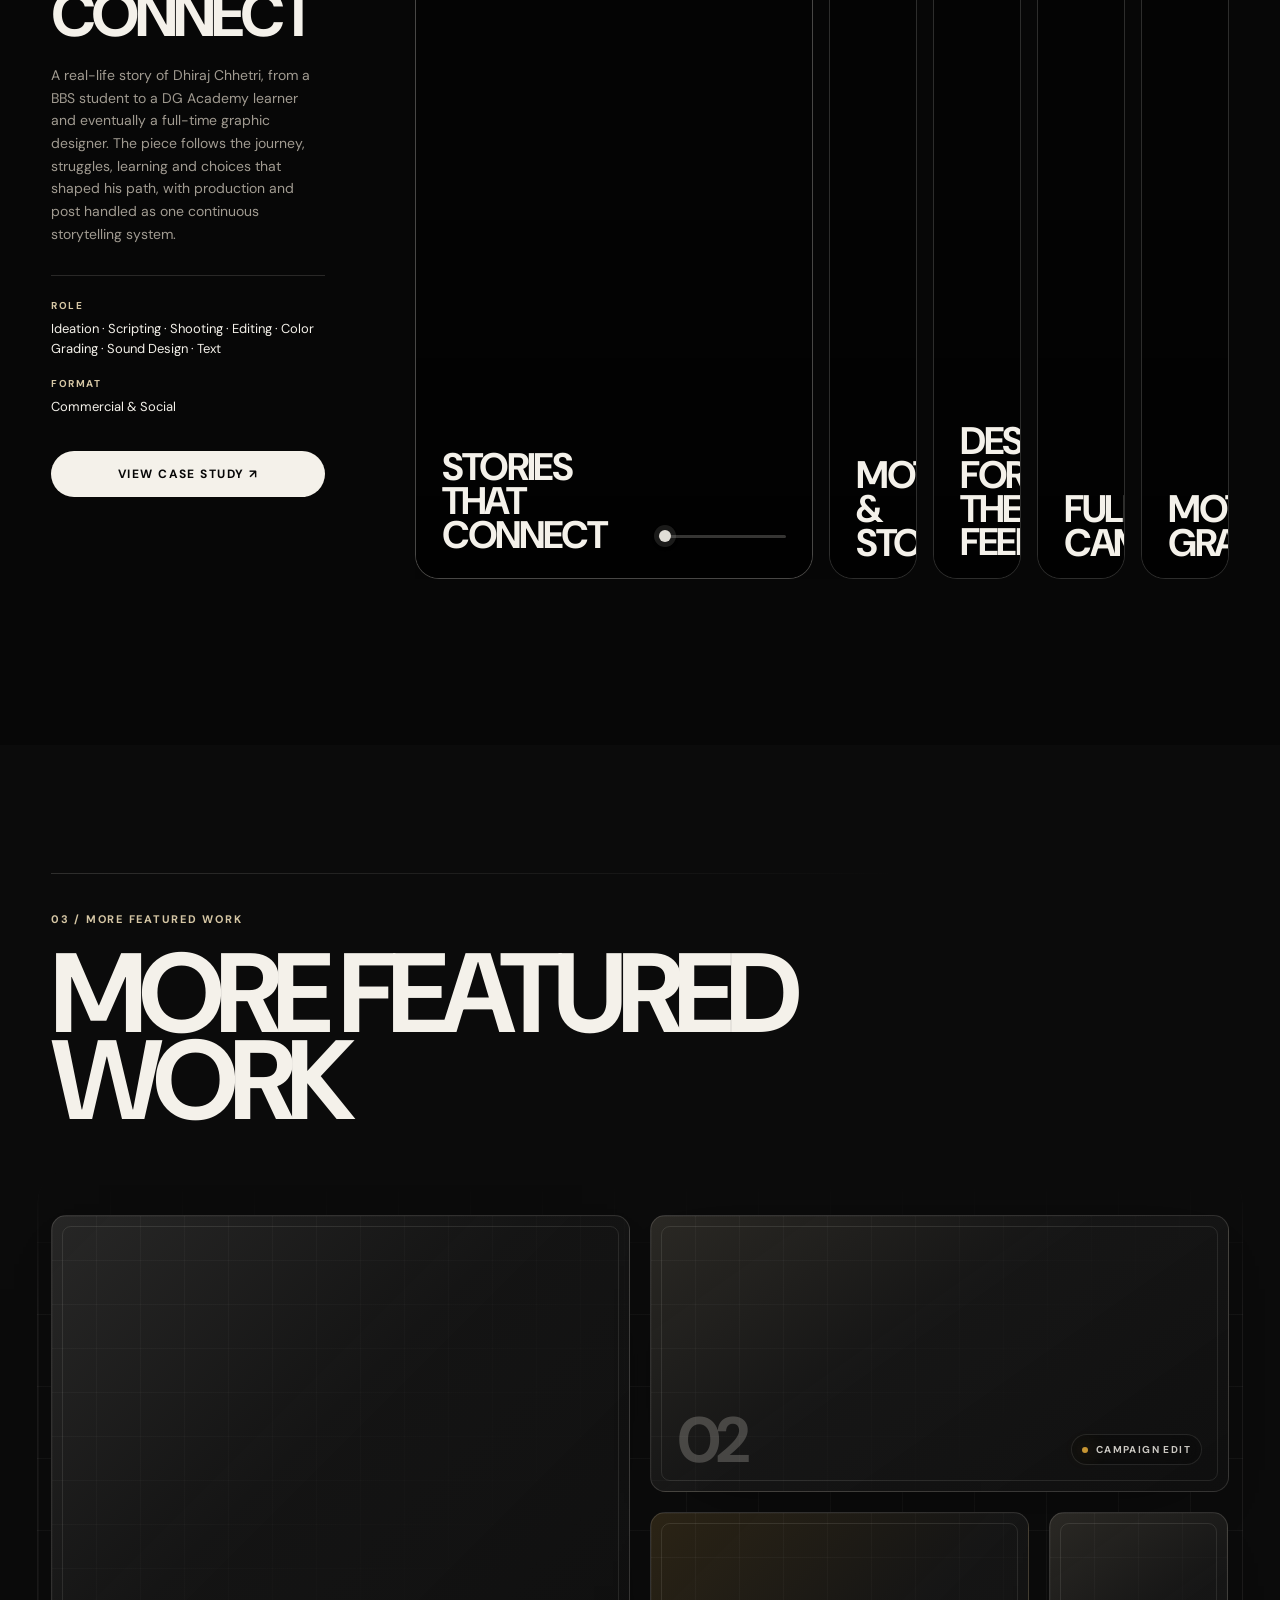
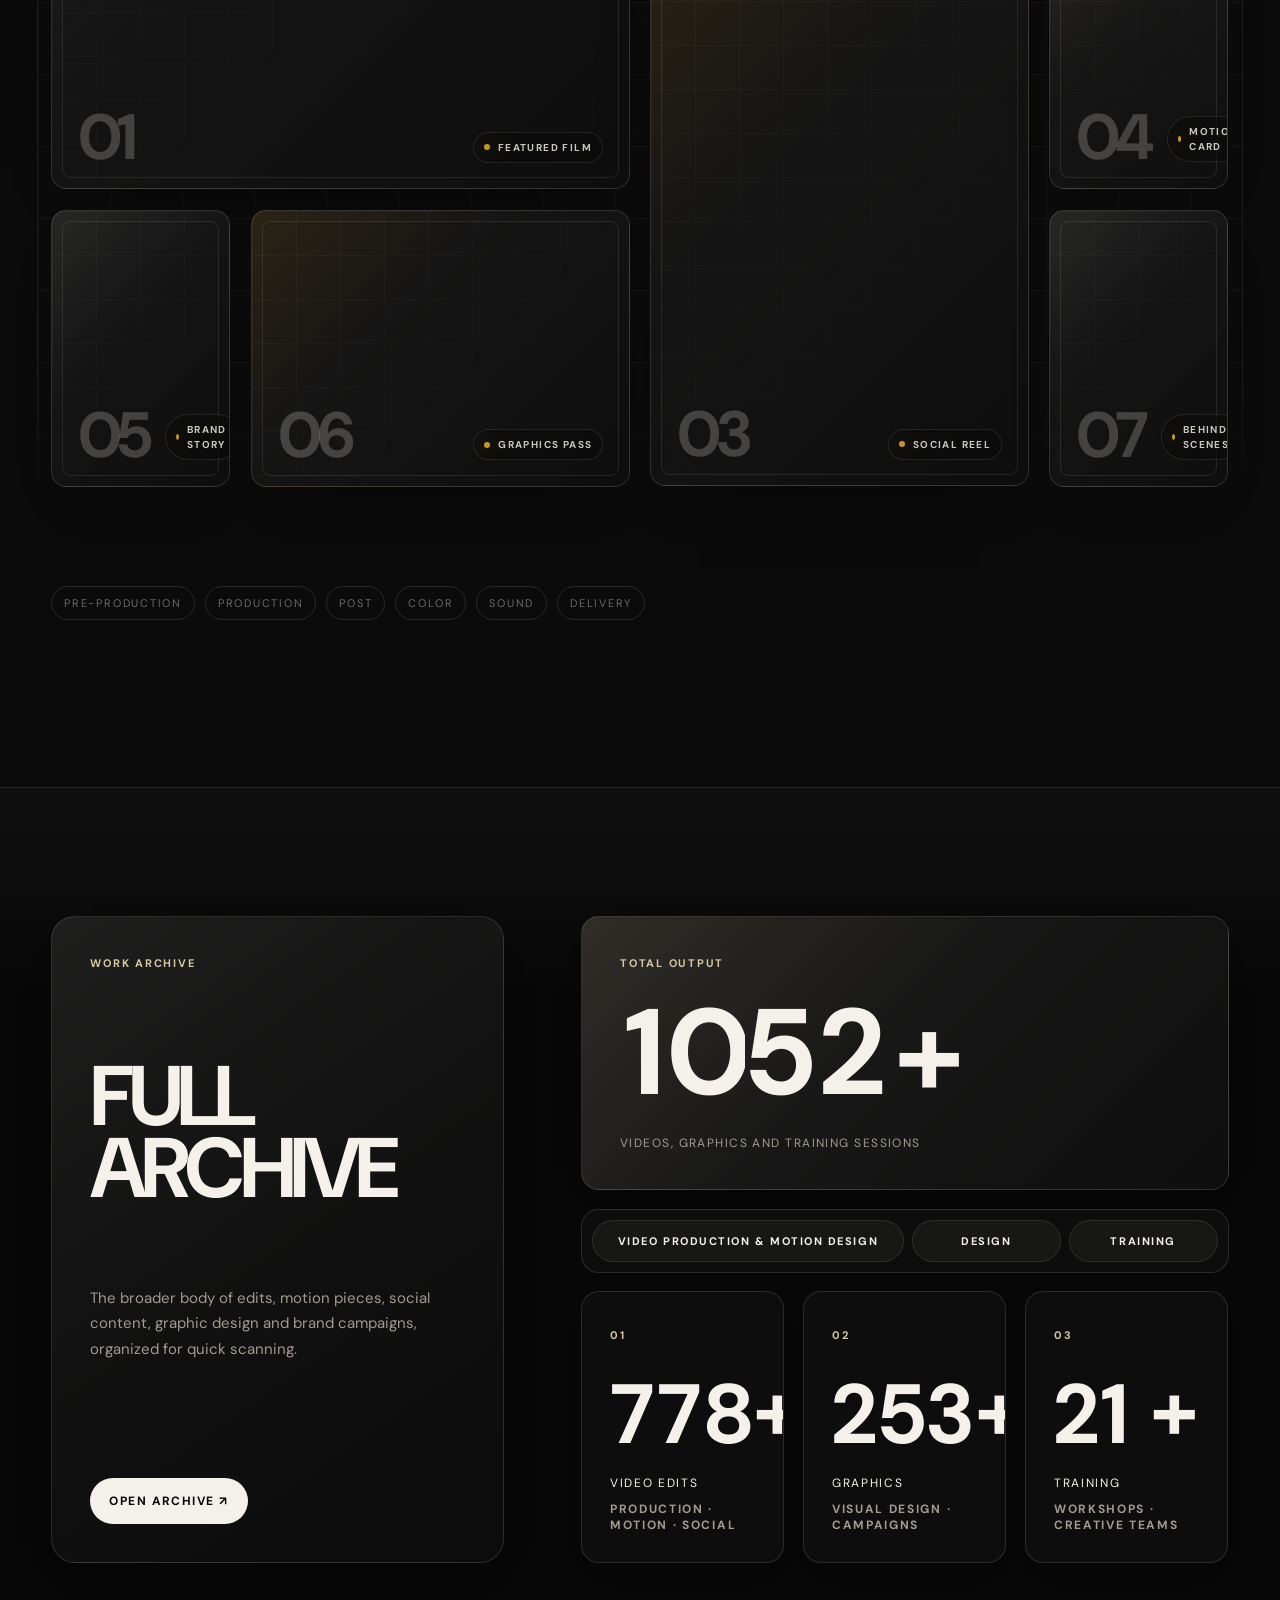
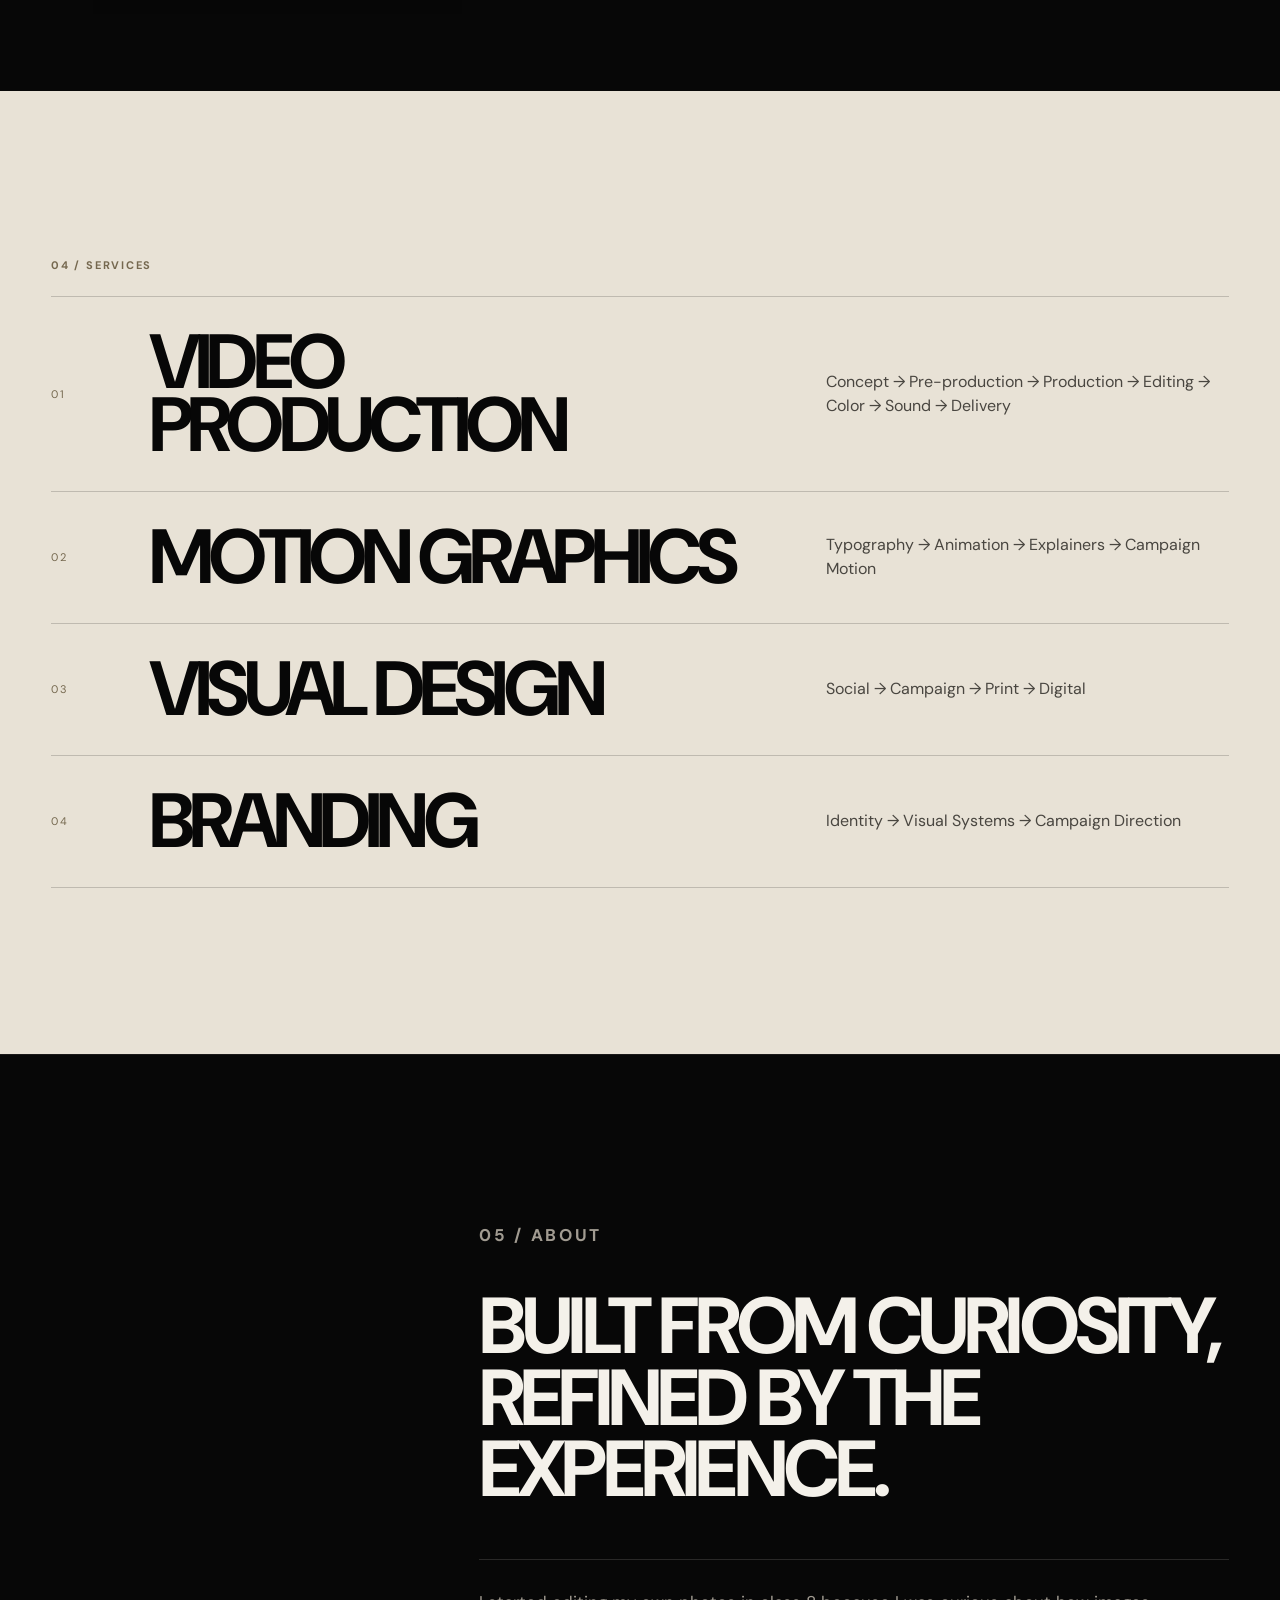
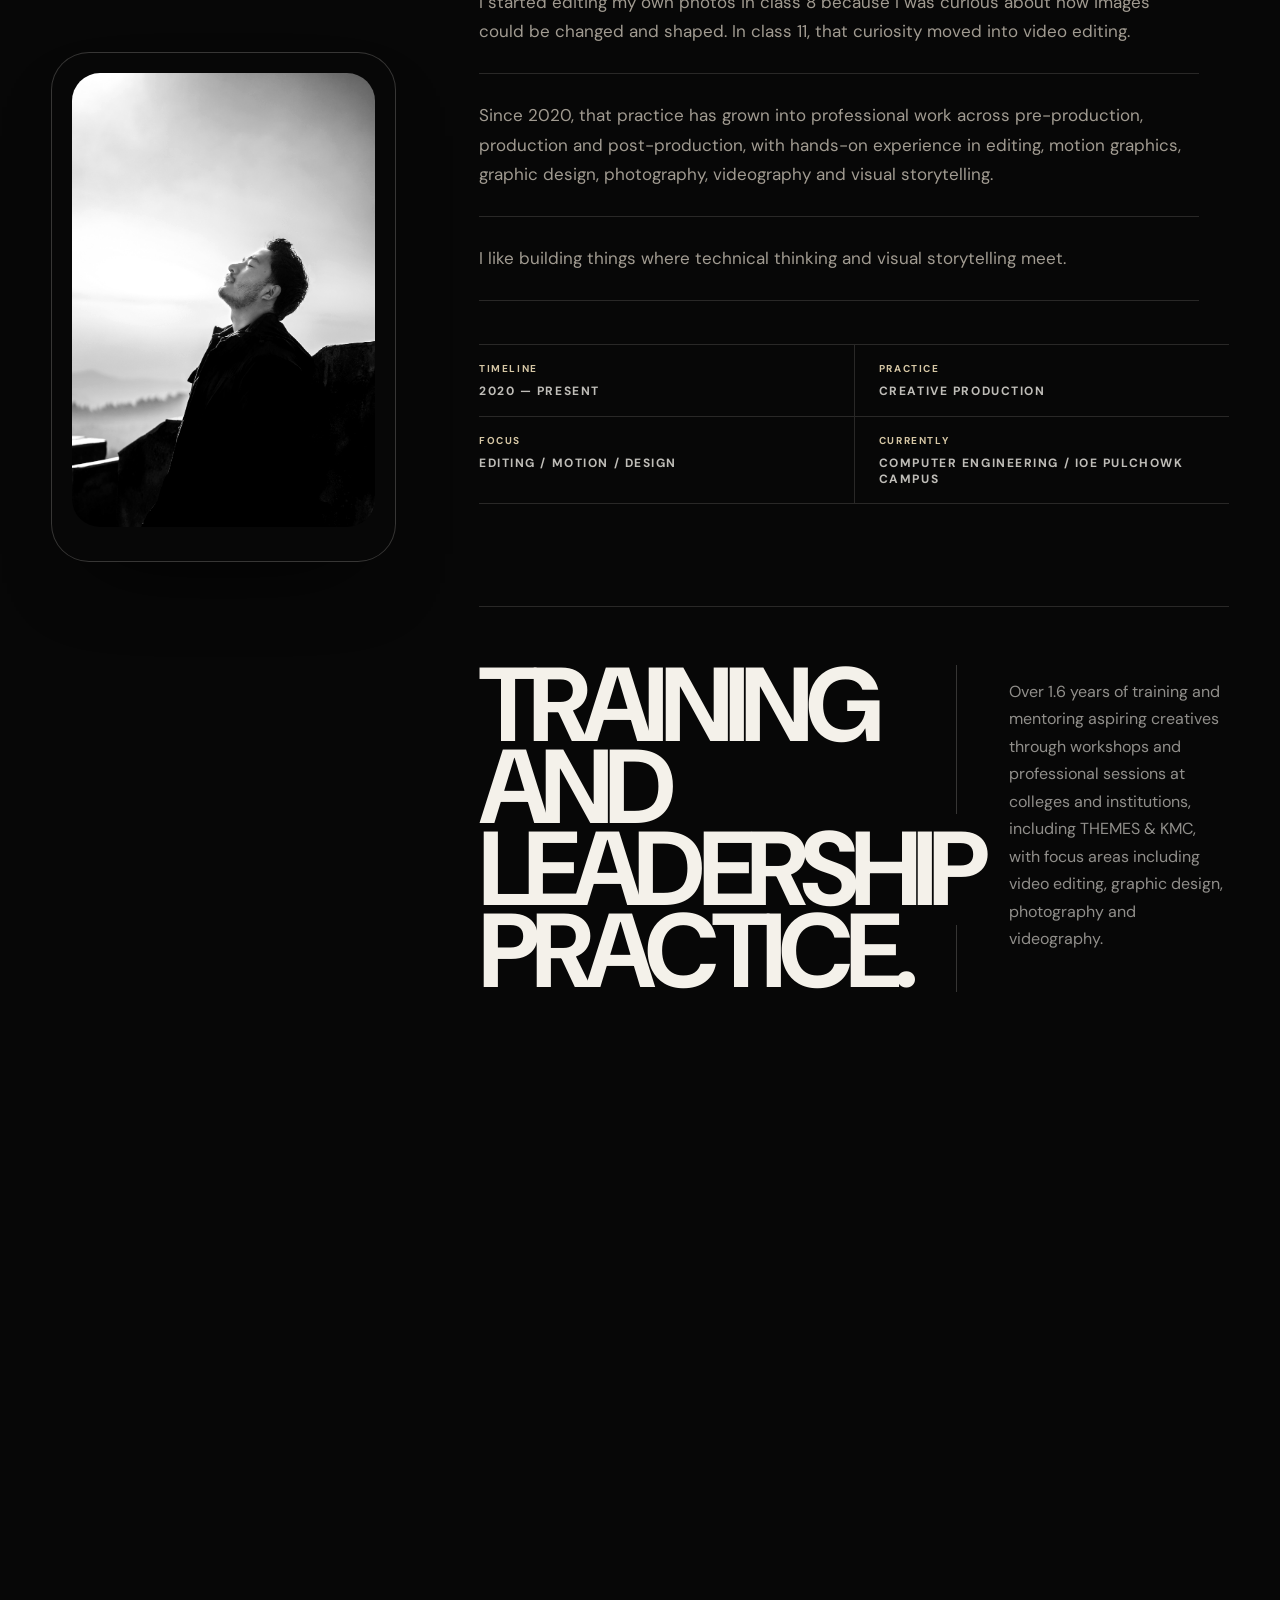
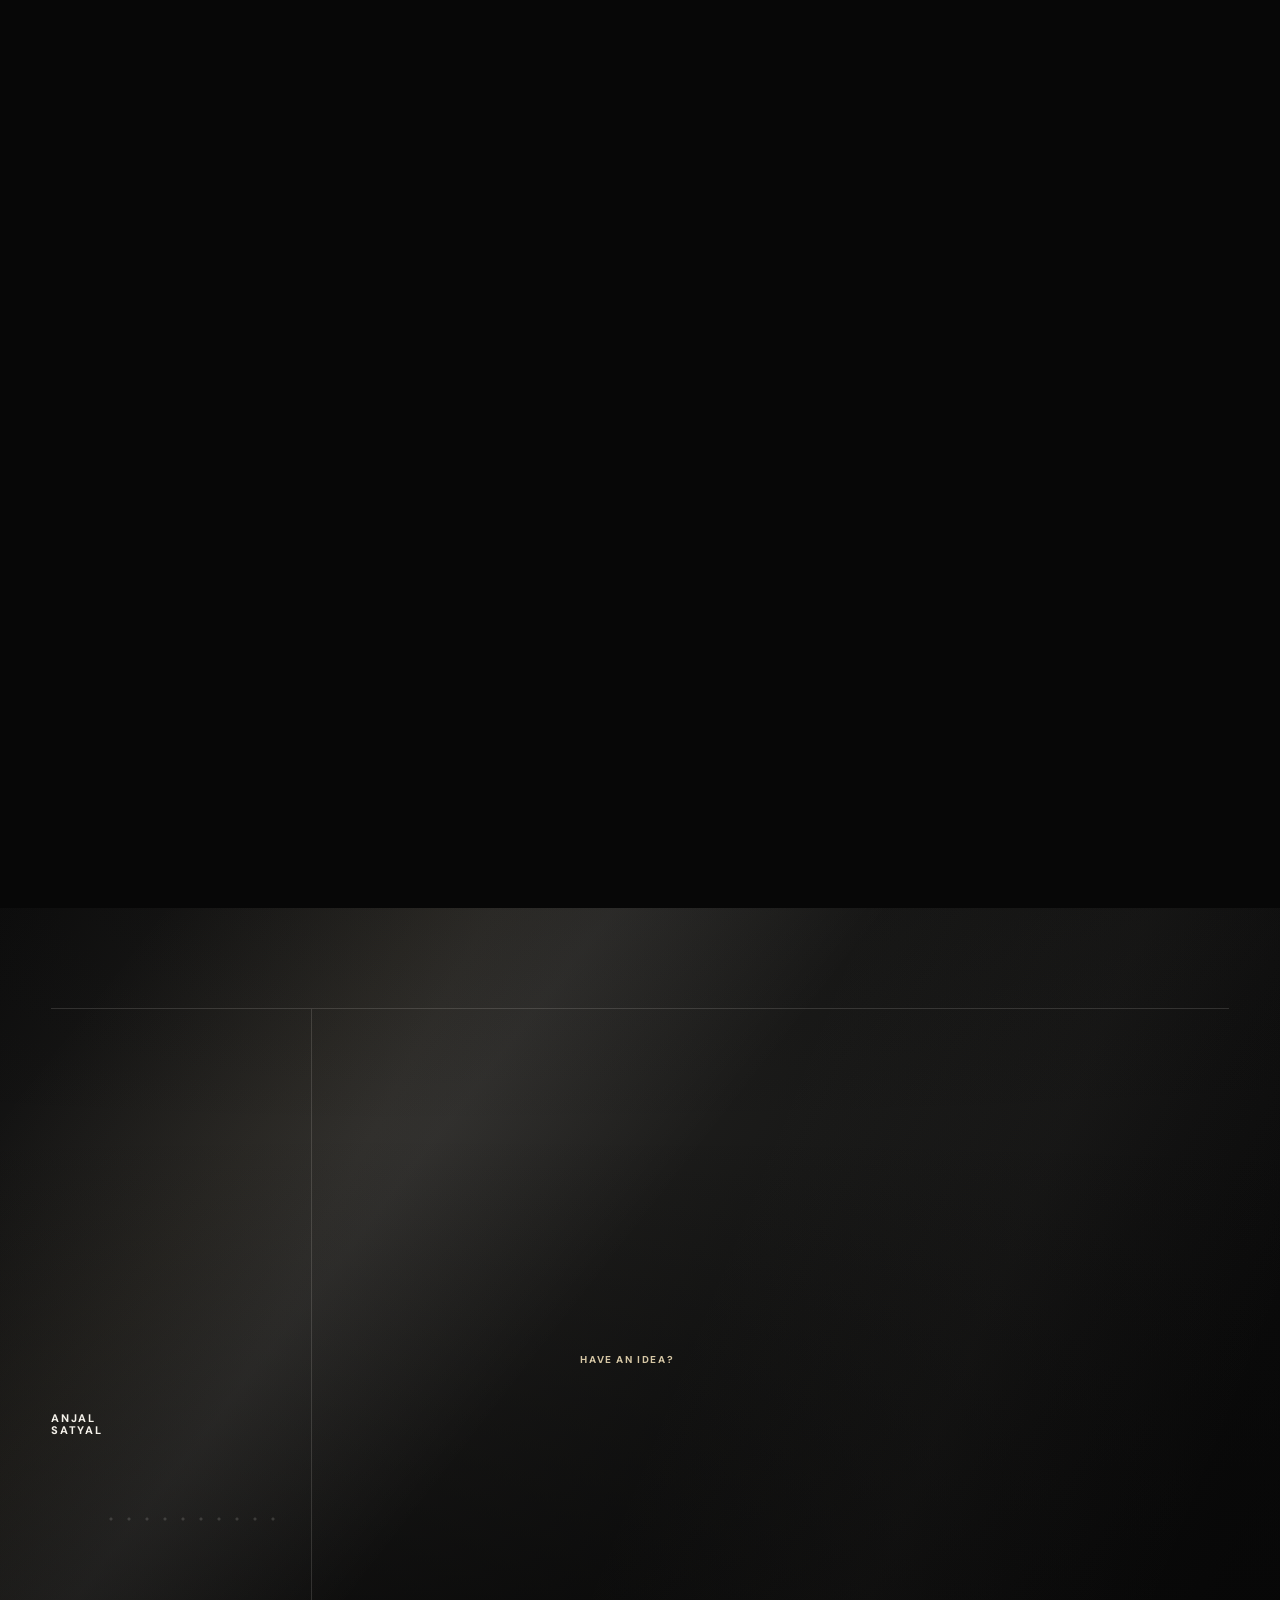
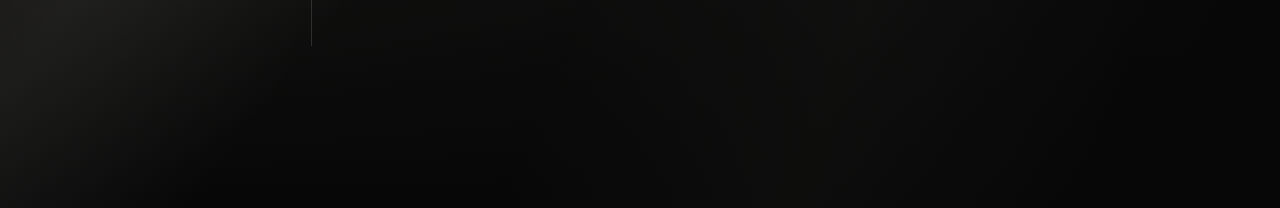
==== commit 5d3dafde: "Update homepage SEO branding to Engineer and Motion Designer" ====
--- a/index.html
+++ b/index.html
@@ -4,28 +4,28 @@
   <meta charset="UTF-8">
   <meta name="google-site-verification" content="hNOJfbubR_OmPGmKI5YqvO0GgK5ncHbfKVj-YenwCss" />
   <meta name="viewport" content="width=device-width, initial-scale=1.0, viewport-fit=cover">
-  <meta name="description" content="Explore Anjal Satyal's portfolio of video editing, motion graphics, graphic design and creative production in Patan, Lalitpur, Nepal. View work and get in touch.">
+  <meta name="description" content="Explore Anjal Satyal's portfolio of computer engineering, web development, motion graphics, video editing and creative production in Nepal.">
   <meta name="robots" content="index, follow">
   <meta name="author" content="Anjal Satyal">
   <meta name="theme-color" content="#070707">
   <meta name="color-scheme" content="dark">
-  <title>Anjal Satyal | Video Editor &amp; Motion Designer in Nepal</title>
+  <title>Anjal Satyal | Engineer &amp; Motion Designer in Nepal</title>
   <link rel="canonical" href="https://anjalsatyal.com.np/">
   <link rel="icon" href="/favicon.ico" sizes="16x16 32x32 48x48" type="image/x-icon">
   <link rel="icon" href="/assets/favicons/favicon-96x96.png" sizes="96x96" type="image/png">
   <link rel="apple-touch-icon" href="/assets/favicons/apple-touch-icon.png" sizes="180x180">
   <meta property="og:type" content="profile">
   <meta property="og:site_name" content="Anjal Satyal">
-  <meta property="og:title" content="Anjal Satyal | Video Editor &amp; Motion Designer in Nepal">
-  <meta property="og:description" content="Explore Anjal Satyal's portfolio of video editing, motion graphics, graphic design and creative production in Patan, Lalitpur, Nepal. View work and get in touch.">
+  <meta property="og:title" content="Anjal Satyal | Engineer &amp; Motion Designer in Nepal">
+  <meta property="og:description" content="Explore Anjal Satyal's portfolio of computer engineering, web development, motion graphics, video editing and creative production in Nepal.">
   <meta property="og:url" content="https://anjalsatyal.com.np/">
   <meta property="og:image" content="https://anjalsatyal.com.np/assets/og-image.jpg">
   <meta property="og:image:width" content="1200">
   <meta property="og:image:height" content="630">
   <meta property="og:locale" content="en_US">
   <meta name="twitter:card" content="summary_large_image">
-  <meta name="twitter:title" content="Anjal Satyal | Video Editor &amp; Motion Designer in Nepal">
-  <meta name="twitter:description" content="Explore Anjal Satyal's portfolio of video editing, motion graphics, graphic design and creative production in Patan, Lalitpur, Nepal. View work and get in touch.">
+  <meta name="twitter:title" content="Anjal Satyal | Engineer &amp; Motion Designer in Nepal">
+  <meta name="twitter:description" content="Explore Anjal Satyal's portfolio of computer engineering, web development, motion graphics, video editing and creative production in Nepal.">
   <meta name="twitter:image" content="https://anjalsatyal.com.np/assets/og-image.jpg">
   <link rel="preconnect" href="https://fonts.googleapis.com">
   <link rel="preconnect" href="https://fonts.gstatic.com" crossorigin>
@@ -69,8 +69,8 @@
         "@type": "WebPage",
         "@id": "https://anjalsatyal.com.np/#webpage",
         "url": "https://anjalsatyal.com.np/",
-        "name": "Anjal Satyal | Video Editor & Motion Designer in Nepal",
-        "description": "Explore Anjal Satyal's portfolio of video editing, motion graphics, graphic design and creative production in Patan, Lalitpur, Nepal. View work and get in touch.",
+        "name": "Anjal Satyal | Engineer & Motion Designer in Nepal",
+        "description": "Explore Anjal Satyal's portfolio of computer engineering, web development, motion graphics, video editing and creative production in Nepal.",
         "isPartOf": { "@id": "https://anjalsatyal.com.np/#website" },
         "mainEntity": { "@id": "https://anjalsatyal.com.np/#person" },
         "inLanguage": "en"
